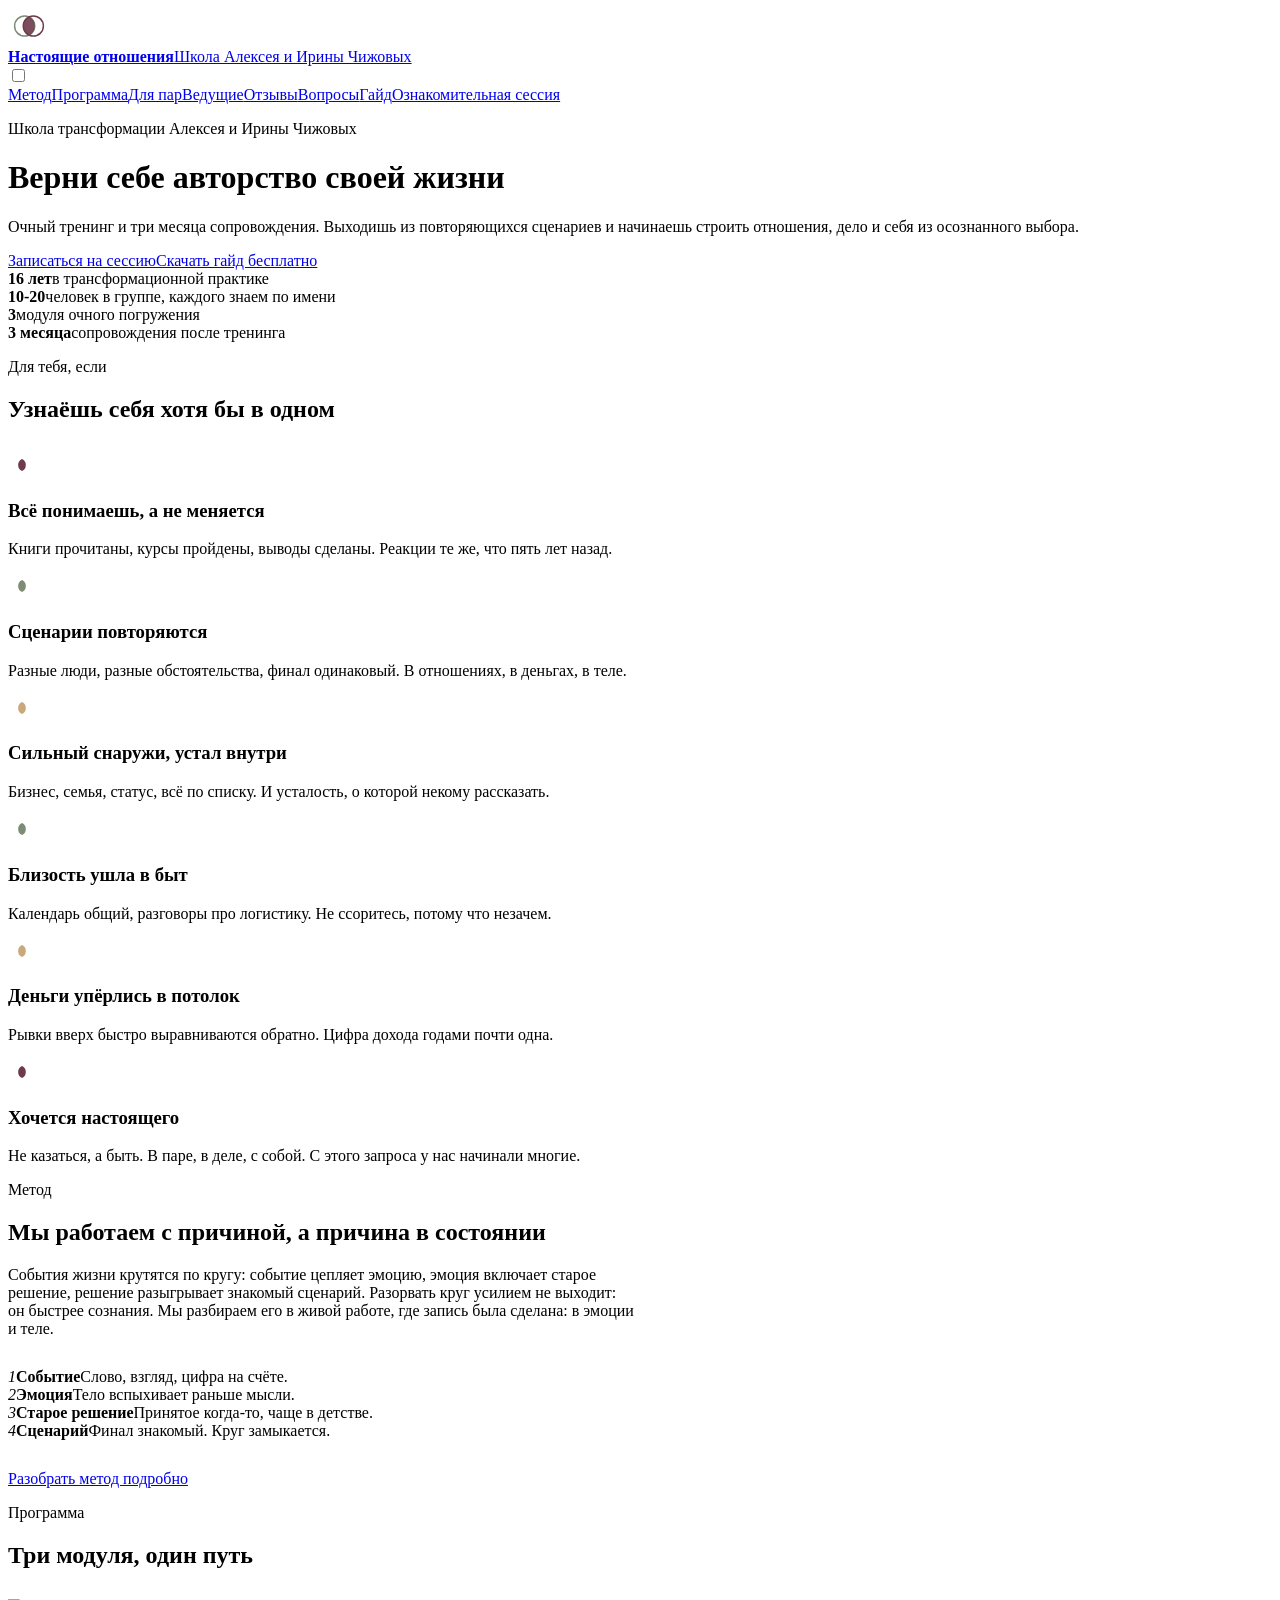
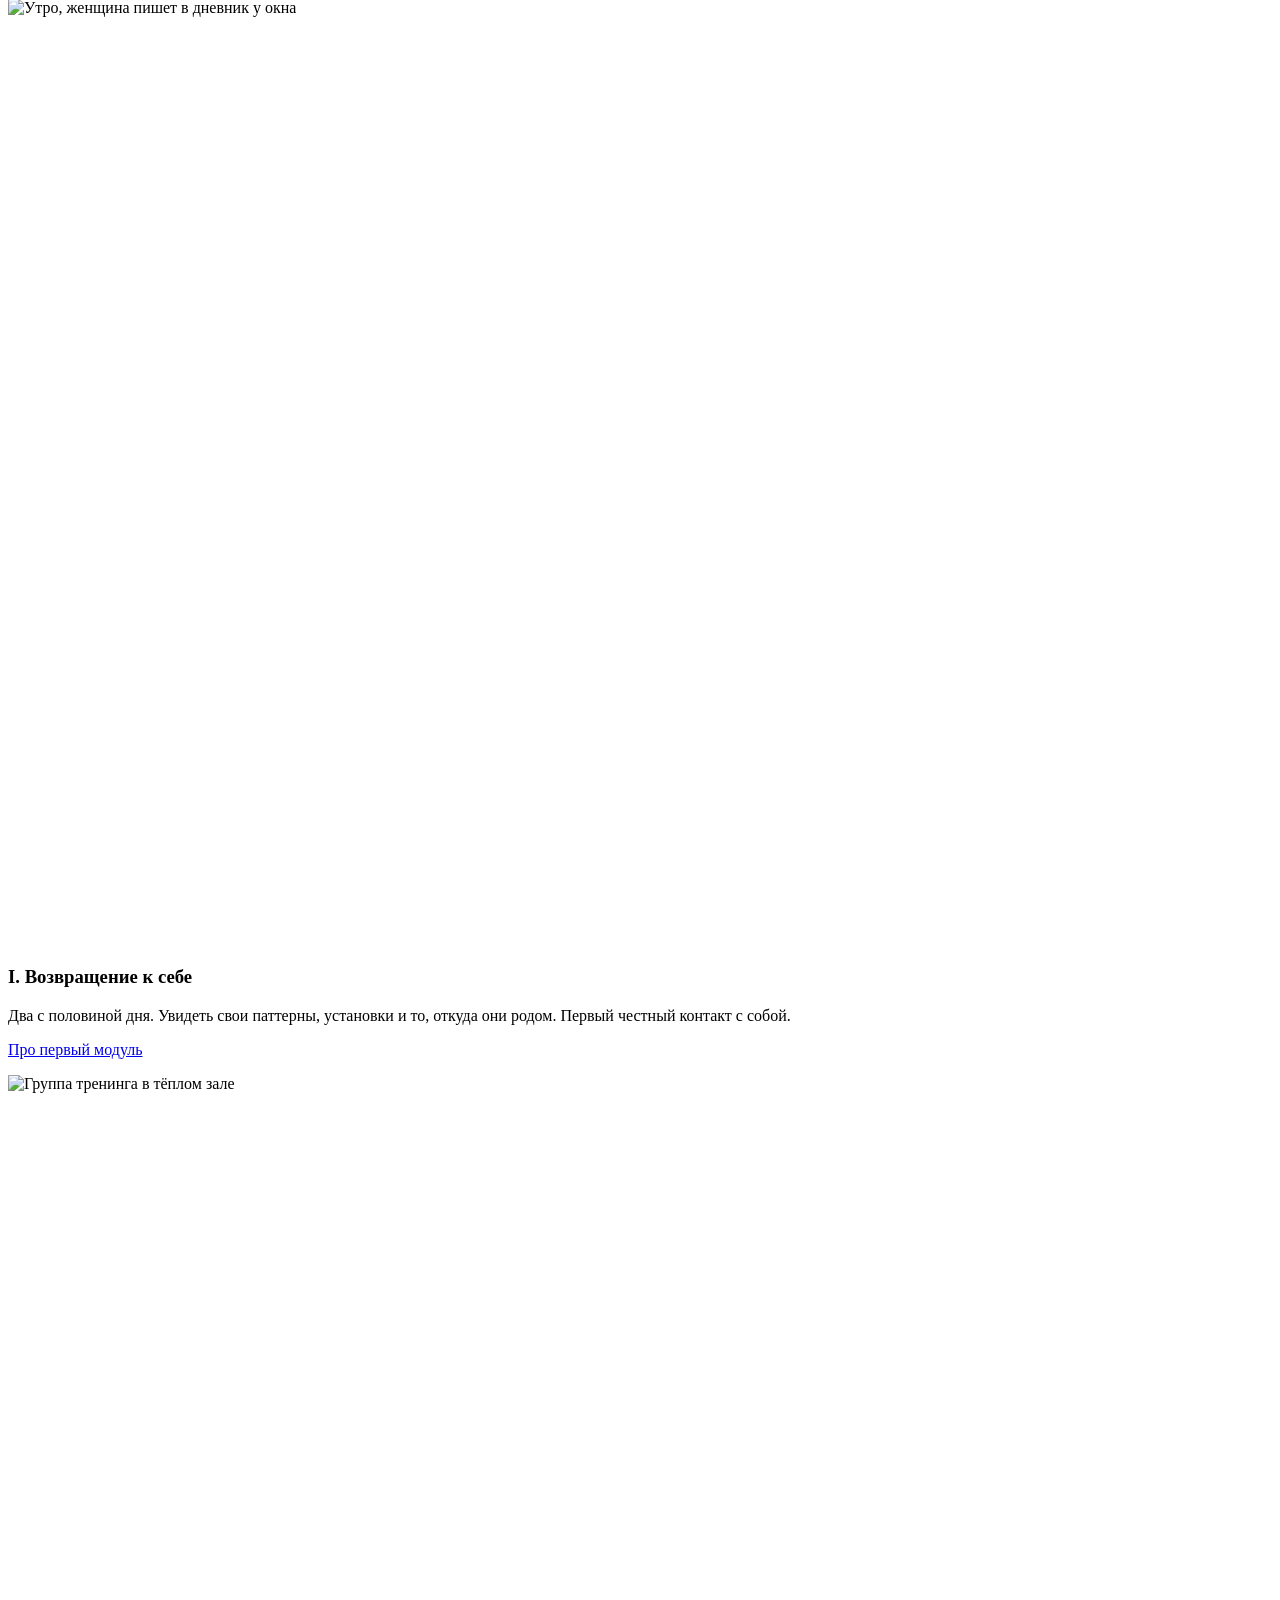
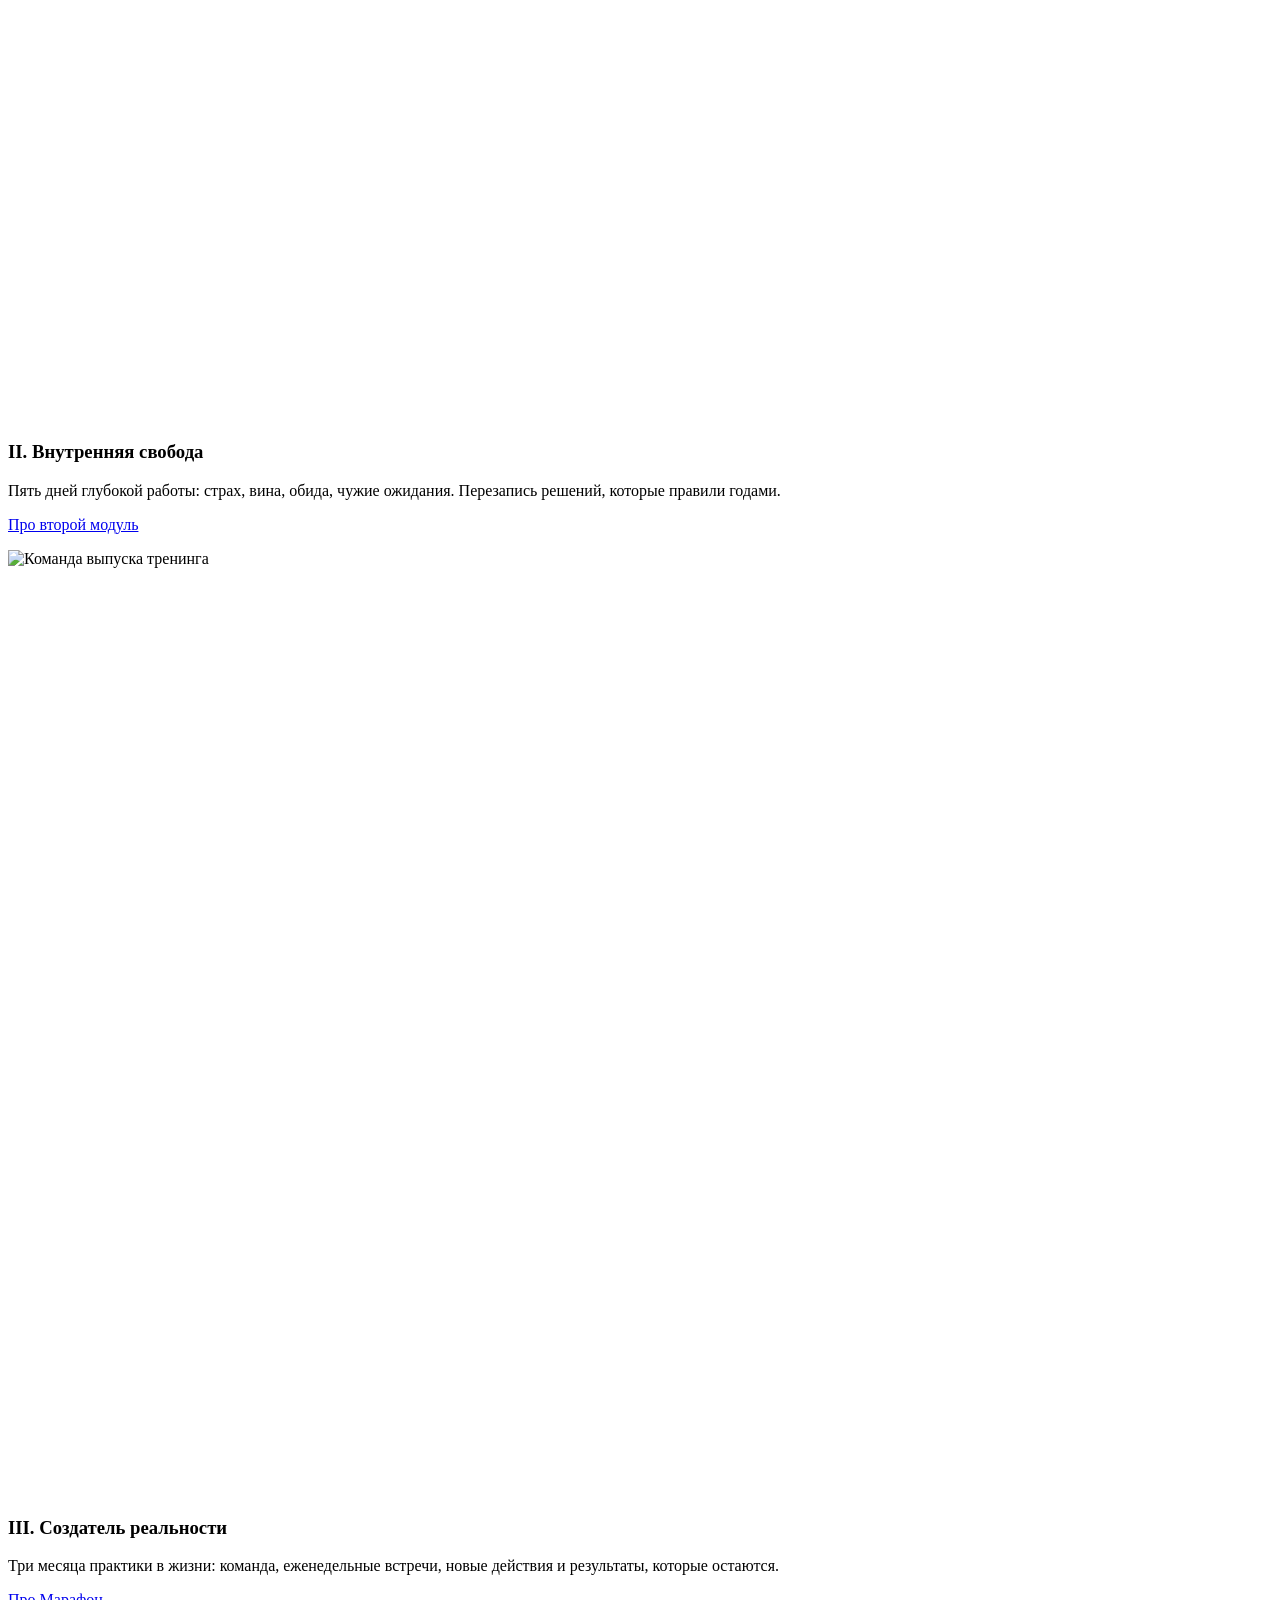
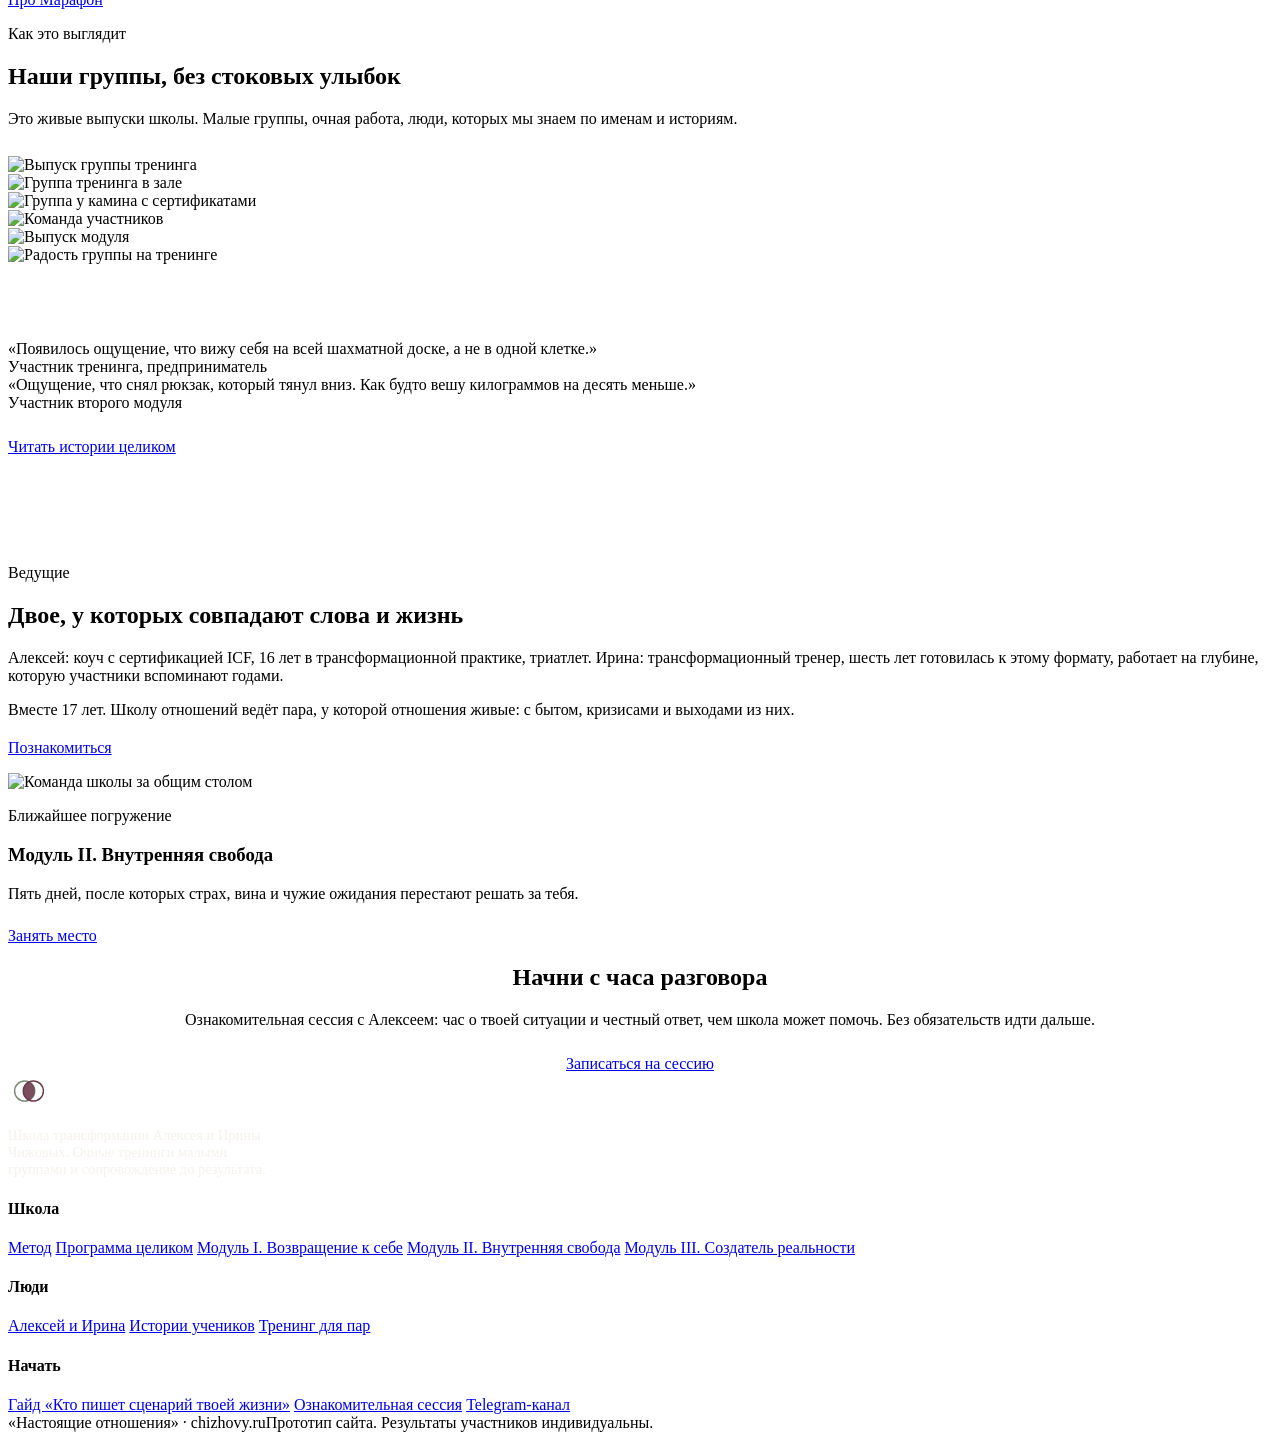
==== index.html @ 0542f253 "Прототип сайта: 10 страниц, меню, картинки, реальные фото групп Co-Authored-By: Claude Opus 4.8 (1M " ====
<!doctype html>
<html lang="ru">
<head>
<meta charset="utf-8">
<meta name="viewport" content="width=device-width, initial-scale=1">
<title>Настоящие отношения · школа трансформации Чижовых</title>
<meta name="description" content="Очный тренинг и три месяца сопровождения: выход из повторяющихся сценариев в отношениях, деле и состоянии.">
<link rel="stylesheet" href="/chizhovy/site.css">
</head>
<body>
<nav class="nav"><div class="wrap">
<a class="logo" href="/chizhovy/"><svg width="42" height="36" viewBox="0 0 100 100" aria-hidden="true"><circle cx="38" cy="50" r="28" fill="none" stroke="#7D8C74" stroke-width="4"/><circle cx="62" cy="50" r="28" fill="none" stroke="#6E3B4B" stroke-width="4"/><path d="M50 24.7 A28 28 0 0 1 50 75.3 A28 28 0 0 1 50 24.7 Z" fill="#6E3B4B" opacity=".9"/></svg><div><b>Настоящие отношения</b><span>Школа Алексея и&nbsp;Ирины Чижовых</span></div></a>
<label class="burger" for="mtoggle" aria-label="Меню"><span></span><span></span><span></span></label>
<input type="checkbox" id="mtoggle">
<div class="menu"><a href="/chizhovy/metod/">Метод</a><a href="/chizhovy/programma/">Программа</a><a href="/chizhovy/para/">Для пар</a><a href="/chizhovy/vedushchie/">Ведущие</a><a href="/chizhovy/otzyvy/">Отзывы</a><a href="/chizhovy/voprosy/">Вопросы</a><a href="/chizhovy/gid/">Гайд</a><a class="cta" href="/chizhovy/sessiya/">Ознакомительная сессия</a></div>
</div></nav>

<div class="hero"><div class="bg" style="background-image:url('/chizhovy/images/site-hero.png')"></div><div class="veil"></div>
<div class="in">
<p class="eyebrow">Школа трансформации Алексея и&nbsp;Ирины Чижовых</p>
<h1>Верни себе авторство своей жизни</h1>
<p class="lead">Очный тренинг и&nbsp;три месяца сопровождения. Выходишь из&nbsp;повторяющихся сценариев и&nbsp;начинаешь строить отношения, дело и&nbsp;себя из&nbsp;осознанного выбора.</p>
<div class="acts"><a class="btn btn-copper" href="/chizhovy/sessiya/">Записаться на&nbsp;сессию</a><a class="btn btn-ghost" href="/chizhovy/gid/">Скачать гайд бесплатно</a></div>
</div></div>

<section><div class="wrap">
<div class="nails">
<div class="nail"><b>16&nbsp;лет</b><span>в&nbsp;трансформационной практике</span></div>
<div class="nail"><b>10-20</b><span>человек в&nbsp;группе, каждого знаем по&nbsp;имени</span></div>
<div class="nail"><b>3</b><span>модуля очного погружения</span></div>
<div class="nail"><b>3&nbsp;месяца</b><span>сопровождения после тренинга</span></div>
</div>
</div></section>

<section style="padding-top:0"><div class="wrap">
<p class="eyebrow">Для тебя, если</p>
<h2>Узнаёшь себя хотя&nbsp;бы в&nbsp;одном</h2>
<div class="grid3" style="margin-top:30px">
<div class="card"><svg class="lens" width="28" height="24" viewBox="0 0 100 100"><path d="M50 24.7 A28 28 0 0 1 50 75.3 A28 28 0 0 1 50 24.7 Z" fill="#6E3B4B"/></svg><h3>Всё понимаешь, а&nbsp;не&nbsp;меняется</h3><p>Книги прочитаны, курсы пройдены, выводы сделаны. Реакции те&nbsp;же, что пять лет назад.</p></div>
<div class="card"><svg class="lens" width="28" height="24" viewBox="0 0 100 100"><path d="M50 24.7 A28 28 0 0 1 50 75.3 A28 28 0 0 1 50 24.7 Z" fill="#7D8C74"/></svg><h3>Сценарии повторяются</h3><p>Разные люди, разные обстоятельства, финал одинаковый. В&nbsp;отношениях, в&nbsp;деньгах, в&nbsp;теле.</p></div>
<div class="card"><svg class="lens" width="28" height="24" viewBox="0 0 100 100"><path d="M50 24.7 A28 28 0 0 1 50 75.3 A28 28 0 0 1 50 24.7 Z" fill="#C9A87C"/></svg><h3>Сильный снаружи, устал внутри</h3><p>Бизнес, семья, статус, всё по&nbsp;списку. И&nbsp;усталость, о&nbsp;которой некому рассказать.</p></div>
<div class="card"><svg class="lens" width="28" height="24" viewBox="0 0 100 100"><path d="M50 24.7 A28 28 0 0 1 50 75.3 A28 28 0 0 1 50 24.7 Z" fill="#7D8C74"/></svg><h3>Близость ушла в&nbsp;быт</h3><p>Календарь общий, разговоры про логистику. Не&nbsp;ссоритесь, потому что незачем.</p></div>
<div class="card"><svg class="lens" width="28" height="24" viewBox="0 0 100 100"><path d="M50 24.7 A28 28 0 0 1 50 75.3 A28 28 0 0 1 50 24.7 Z" fill="#C9A87C"/></svg><h3>Деньги упёрлись в&nbsp;потолок</h3><p>Рывки вверх быстро выравниваются обратно. Цифра дохода годами почти одна.</p></div>
<div class="card"><svg class="lens" width="28" height="24" viewBox="0 0 100 100"><path d="M50 24.7 A28 28 0 0 1 50 75.3 A28 28 0 0 1 50 24.7 Z" fill="#6E3B4B"/></svg><h3>Хочется настоящего</h3><p>Не&nbsp;казаться, а&nbsp;быть. В&nbsp;паре, в&nbsp;деле, с&nbsp;собой. С&nbsp;этого запроса у&nbsp;нас начинали многие.</p></div>
</div>
</div></section>

<section class="dark"><div class="wrap">
<p class="eyebrow">Метод</p>
<h2>Мы работаем с&nbsp;причиной, а&nbsp;причина в&nbsp;состоянии</h2>
<p style="max-width:640px">События жизни крутятся по&nbsp;кругу: событие цепляет эмоцию, эмоция включает старое решение, решение разыгрывает знакомый сценарий. Разорвать круг усилием не&nbsp;выходит: он&nbsp;быстрее сознания. Мы&nbsp;разбираем его в&nbsp;живой работе, где запись была сделана: в&nbsp;эмоции и&nbsp;теле.</p>
<div class="loop" style="margin-top:30px">
<div class="step"><i>1</i><b>Событие</b><span>Слово, взгляд, цифра на&nbsp;счёте.</span></div>
<div class="step"><i>2</i><b>Эмоция</b><span>Тело вспыхивает раньше мысли.</span></div>
<div class="step"><i>3</i><b>Старое решение</b><span>Принятое когда-то, чаще в&nbsp;детстве.</span></div>
<div class="step"><i>4</i><b>Сценарий</b><span>Финал знакомый. Круг замыкается.</span></div>
</div>
<p style="margin-top:30px"><a class="btn btn-ghost" href="/chizhovy/metod/">Разобрать метод подробно</a></p>
</div></section>

<section><div class="wrap">
<p class="eyebrow">Программа</p>
<h2>Три модуля, один путь</h2>
<div class="grid3" style="margin-top:30px">
<div class="card white"><div class="ph" style="aspect-ratio:4/3;margin-bottom:18px"><img src="/chizhovy/images/site-m1.png" alt="Утро, женщина пишет в дневник у окна" loading="lazy"></div><h3>I. Возвращение к&nbsp;себе</h3><p>Два с&nbsp;половиной дня. Увидеть свои паттерны, установки и&nbsp;то, откуда они родом. Первый честный контакт с&nbsp;собой.</p><p style="margin-top:12px"><a href="/chizhovy/modul-1/">Про первый модуль</a></p></div>
<div class="card white"><div class="ph" style="aspect-ratio:4/3;margin-bottom:18px"><img src="/chizhovy/images/real-07.jpg" alt="Группа тренинга в тёплом зале" loading="lazy"></div><h3>II. Внутренняя свобода</h3><p>Пять дней глубокой работы: страх, вина, обида, чужие ожидания. Перезапись решений, которые правили годами.</p><p style="margin-top:12px"><a href="/chizhovy/modul-2/">Про второй модуль</a></p></div>
<div class="card white"><div class="ph" style="aspect-ratio:4/3;margin-bottom:18px"><img src="/chizhovy/images/real-10.jpg" alt="Команда выпуска тренинга" loading="lazy"></div><h3>III. Создатель реальности</h3><p>Три месяца практики в&nbsp;жизни: команда, еженедельные встречи, новые действия и&nbsp;результаты, которые остаются.</p><p style="margin-top:12px"><a href="/chizhovy/marafon/">Про Марафон</a></p></div>
</div>
</div></section>

<section style="padding-top:0"><div class="wrap">
<p class="eyebrow">Как это выглядит</p>
<h2>Наши группы, без стоковых улыбок</h2>
<p class="sub">Это живые выпуски школы. Малые группы, очная работа, люди, которых мы&nbsp;знаем по&nbsp;именам и&nbsp;историям.</p>
<div class="mosaic" style="margin-top:28px">
<div class="ph"><img src="/chizhovy/images/real-05.jpg" alt="Выпуск группы тренинга" loading="lazy"></div>
<div class="ph"><img src="/chizhovy/images/real-06.jpg" alt="Группа тренинга в зале" loading="lazy"></div>
<div class="ph"><img src="/chizhovy/images/real-01.jpg" alt="Группа у камина с сертификатами" loading="lazy"></div>
<div class="ph"><img src="/chizhovy/images/real-11.jpg" alt="Команда участников" loading="lazy"></div>
<div class="ph"><img src="/chizhovy/images/real-13.jpg" alt="Выпуск модуля" loading="lazy"></div>
<div class="ph"><img src="/chizhovy/images/real-04.jpg" alt="Радость группы на тренинге" loading="lazy"></div>
</div>
</div></section>

<section class="dark" style="padding:0"><div class="wrap" style="padding-top:76px;padding-bottom:76px">
<div class="pull"><div class="q">«Появилось ощущение, что вижу себя на&nbsp;всей шахматной доске, а&nbsp;не&nbsp;в&nbsp;одной клетке.»</div><div class="who">Участник тренинга, предприниматель</div></div>
<div class="pull"><div class="q">«Ощущение, что снял рюкзак, который тянул вниз. Как будто вешу килограммов на&nbsp;десять меньше.»</div><div class="who">Участник второго модуля</div></div>
<p style="margin-top:26px"><a class="btn btn-ghost" href="/chizhovy/otzyvy/">Читать истории целиком</a></p>
</div></section>

<section><div class="wrap">
<div class="split">
<div>
<p class="eyebrow">Ведущие</p>
<h2>Двое, у&nbsp;которых совпадают слова и&nbsp;жизнь</h2>
<p>Алексей: коуч с&nbsp;сертификацией ICF, 16&nbsp;лет в&nbsp;трансформационной практике, триатлет. Ирина: трансформационный тренер, шесть лет готовилась к&nbsp;этому формату, работает на&nbsp;глубине, которую участники вспоминают годами.</p>
<p>Вместе 17&nbsp;лет. Школу отношений ведёт пара, у&nbsp;которой отношения живые: с&nbsp;бытом, кризисами и&nbsp;выходами из&nbsp;них.</p>
<p style="margin-top:20px"><a class="btn btn-ghost" href="/chizhovy/vedushchie/">Познакомиться</a></p>
</div>
<div class="ph"><img src="/chizhovy/images/real-02.jpg" alt="Команда школы за общим столом" loading="lazy"></div>
</div>
</div></section>

<section style="padding-top:0"><div class="wrap">
<div class="poster"><div class="bg" style="background-image:url('/chizhovy/images/site-dark.png')"></div><div class="veil"></div>
<div class="in">
<p class="eyebrow">Ближайшее погружение</p>
<h3>Модуль II. Внутренняя свобода</h3>
<p>Пять дней, после которых страх, вина и&nbsp;чужие ожидания перестают решать за&nbsp;тебя.</p>
<p style="margin-top:24px"><a class="btn btn-copper" href="/chizhovy/sessiya/">Занять место</a></p>
</div></div>
</div></section>

<section style="padding-top:0"><div class="narrow" style="text-align:center">
<h2>Начни с&nbsp;часа разговора</h2>
<p class="sub" style="margin:0 auto 26px">Ознакомительная сессия с&nbsp;Алексеем: час о&nbsp;твоей ситуации и&nbsp;честный ответ, чем школа может помочь. Без обязательств идти дальше.</p>
<a class="btn btn-wine" href="/chizhovy/sessiya/">Записаться на&nbsp;сессию</a>
</div></section>

<footer><div class="wrap">
<div class="cols">
<div>
<svg width="42" height="36" viewBox="0 0 100 100" aria-hidden="true"><circle cx="38" cy="50" r="28" fill="none" stroke="#7D8C74" stroke-width="4"/><circle cx="62" cy="50" r="28" fill="none" stroke="#6E3B4B" stroke-width="4"/><path d="M50 24.7 A28 28 0 0 1 50 75.3 A28 28 0 0 1 50 24.7 Z" fill="#6E3B4B" opacity=".9"/></svg>
<p style="margin:14px 0 0;color:rgba(242,237,228,.7);font-size:.9rem;max-width:280px">Школа трансформации Алексея и&nbsp;Ирины Чижовых. Очные тренинги малыми группами и&nbsp;сопровождение до&nbsp;результата.</p>
</div>
<div><h4>Школа</h4>
<a href="/chizhovy/metod/">Метод</a>
<a href="/chizhovy/programma/">Программа целиком</a>
<a href="/chizhovy/modul-1/">Модуль I. Возвращение к&nbsp;себе</a>
<a href="/chizhovy/modul-2/">Модуль II. Внутренняя свобода</a>
<a href="/chizhovy/marafon/">Модуль III. Создатель реальности</a>
</div>
<div><h4>Люди</h4>
<a href="/chizhovy/vedushchie/">Алексей и&nbsp;Ирина</a>
<a href="/chizhovy/otzyvy/">Истории учеников</a>
<a href="/chizhovy/para/">Тренинг для пар</a>
</div>
<div><h4>Начать</h4>
<a href="/chizhovy/gid/">Гайд «Кто пишет сценарий твоей жизни»</a>
<a href="/chizhovy/sessiya/">Ознакомительная сессия</a>
<a href="https://t.me/+LVptSH6Mt4hhYmFi">Telegram-канал</a>
</div>
</div>
<div class="fine"><span>«Настоящие отношения» · chizhovy.ru</span><span>Прототип сайта. Результаты участников индивидуальны.</span></div>
</div></footer>
</body>
</html>
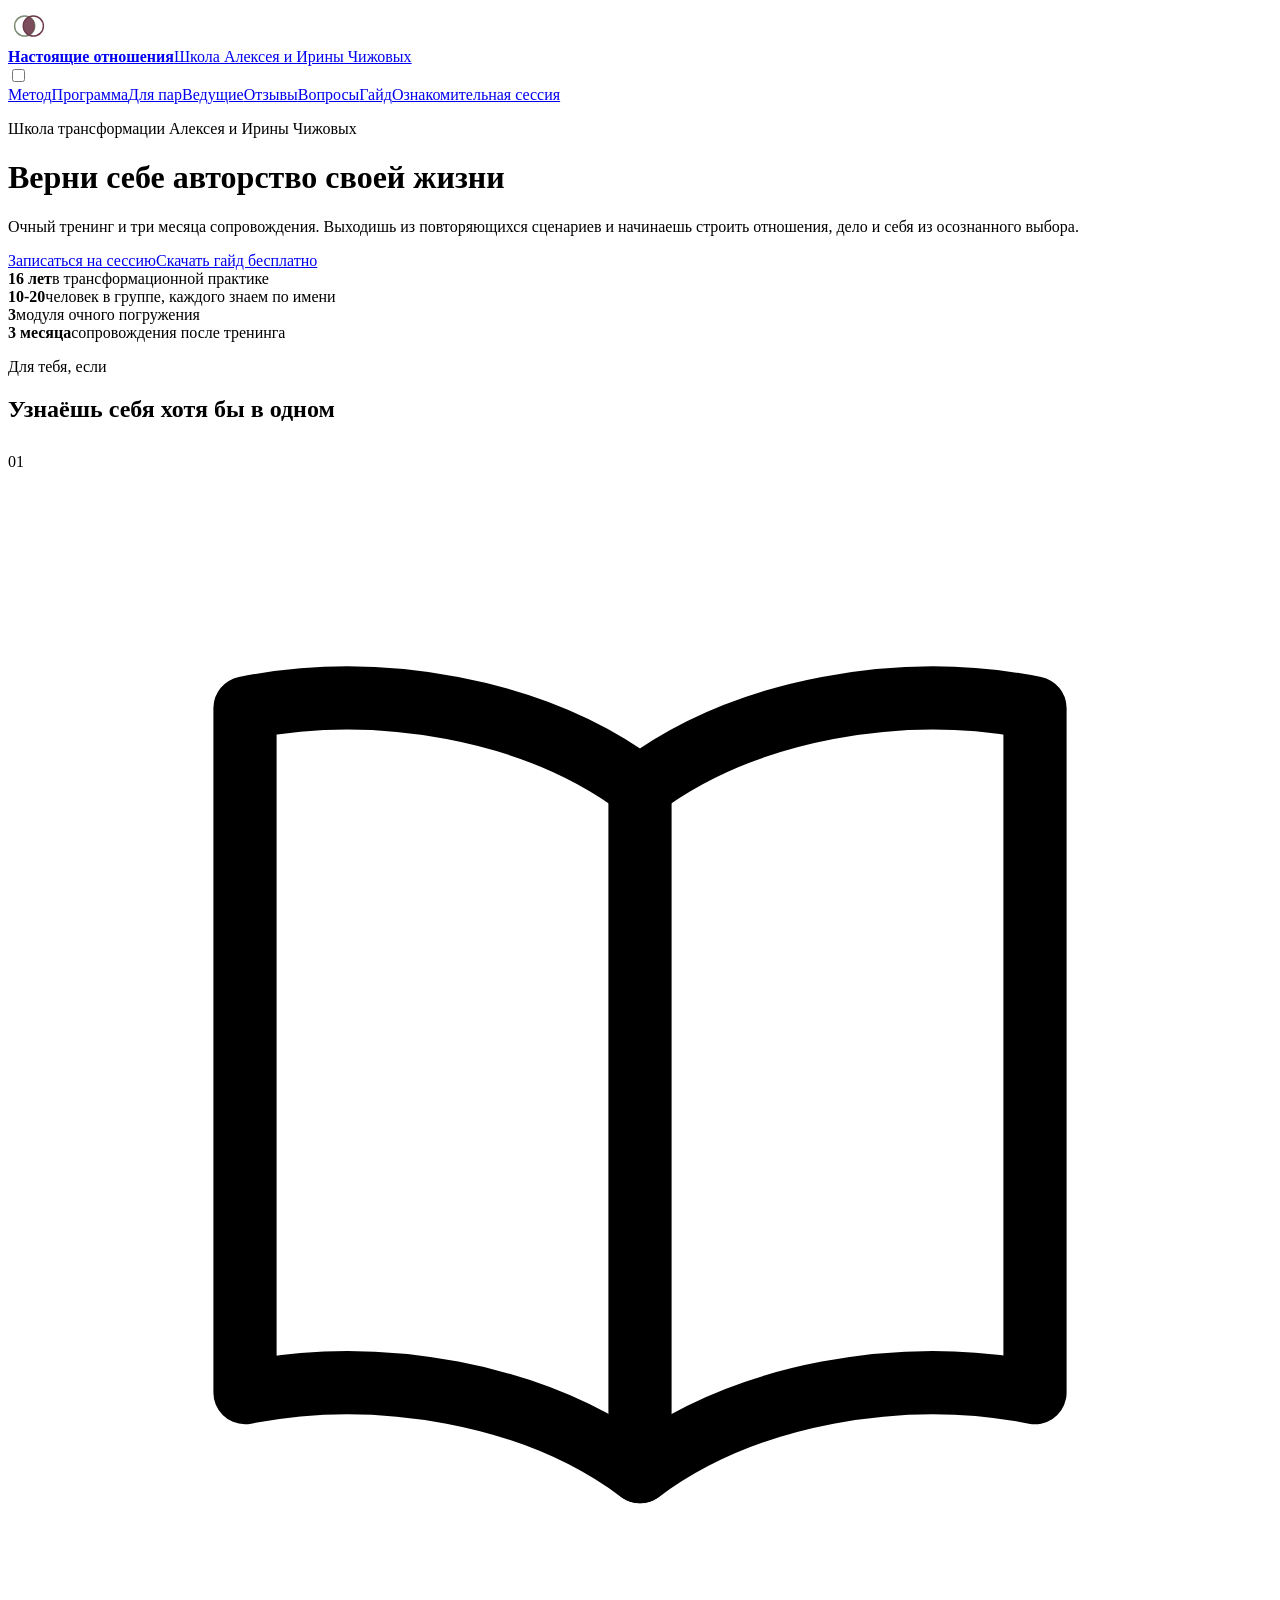
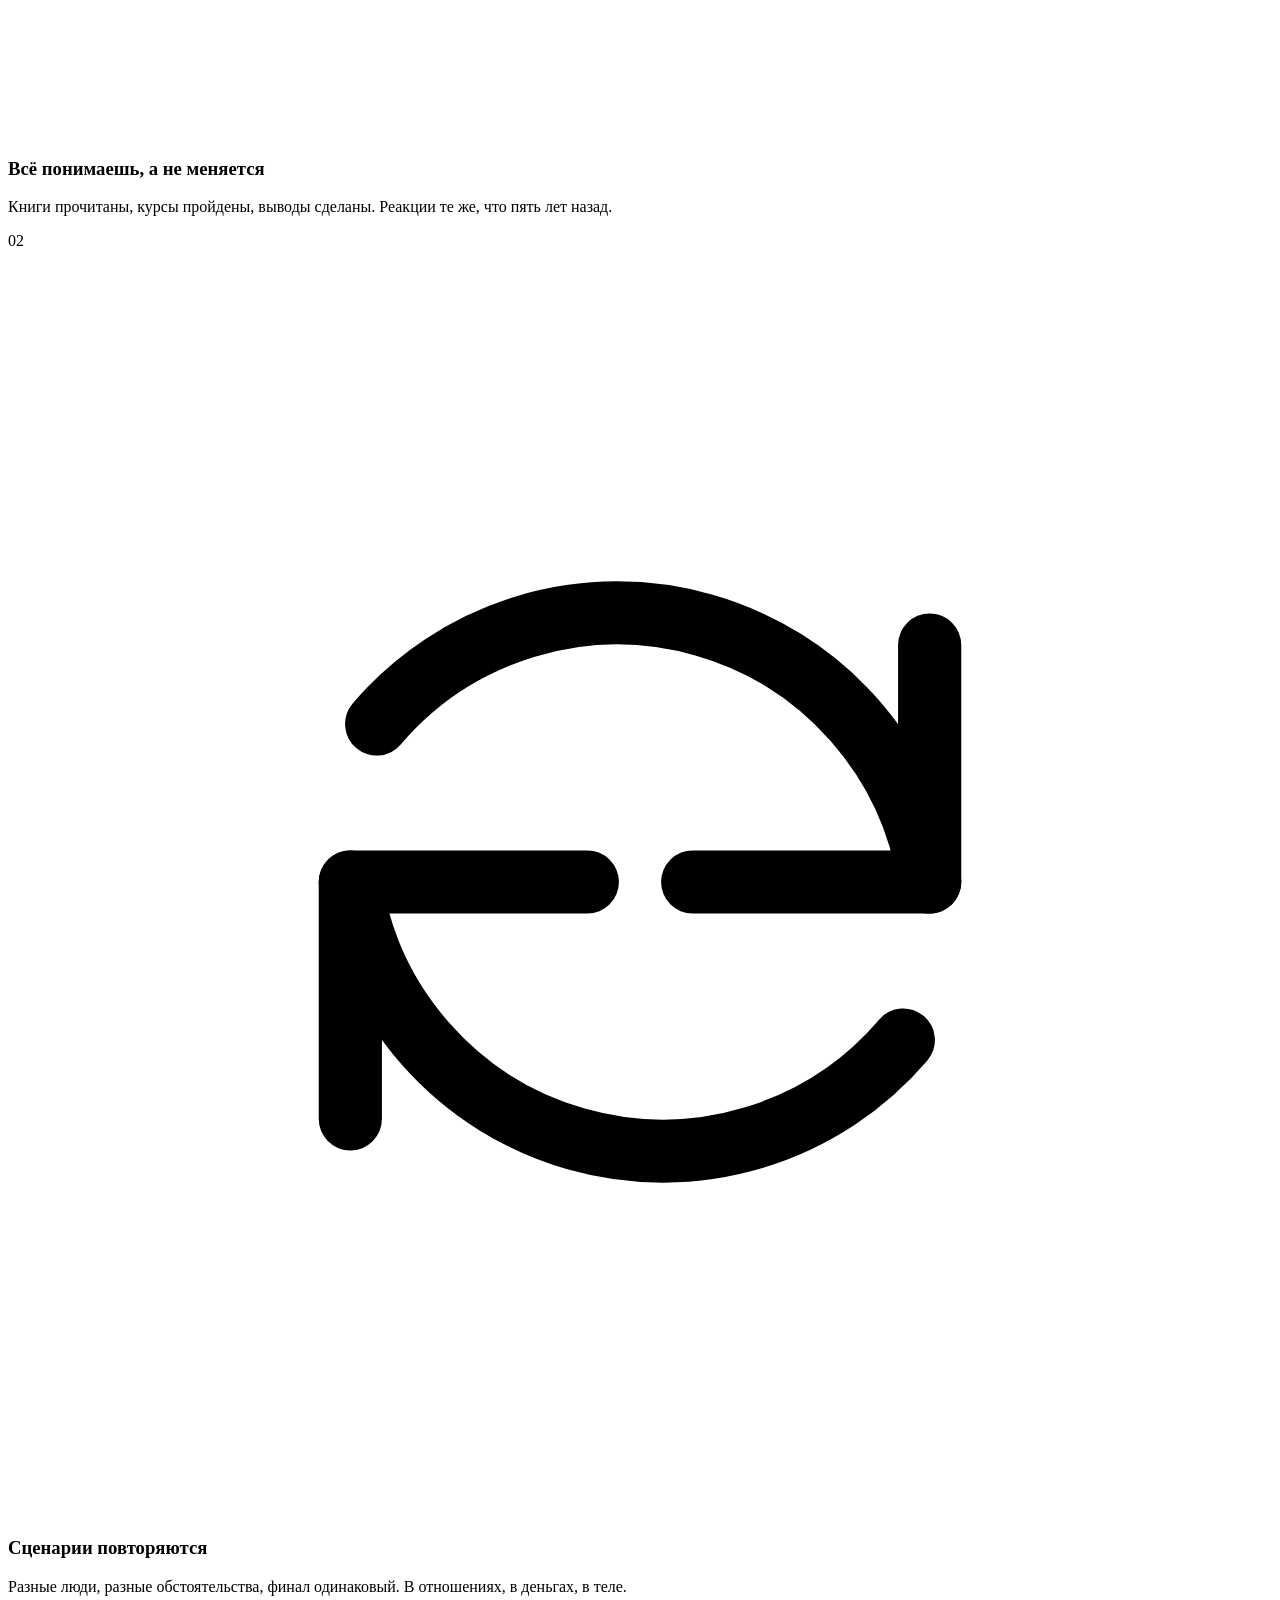
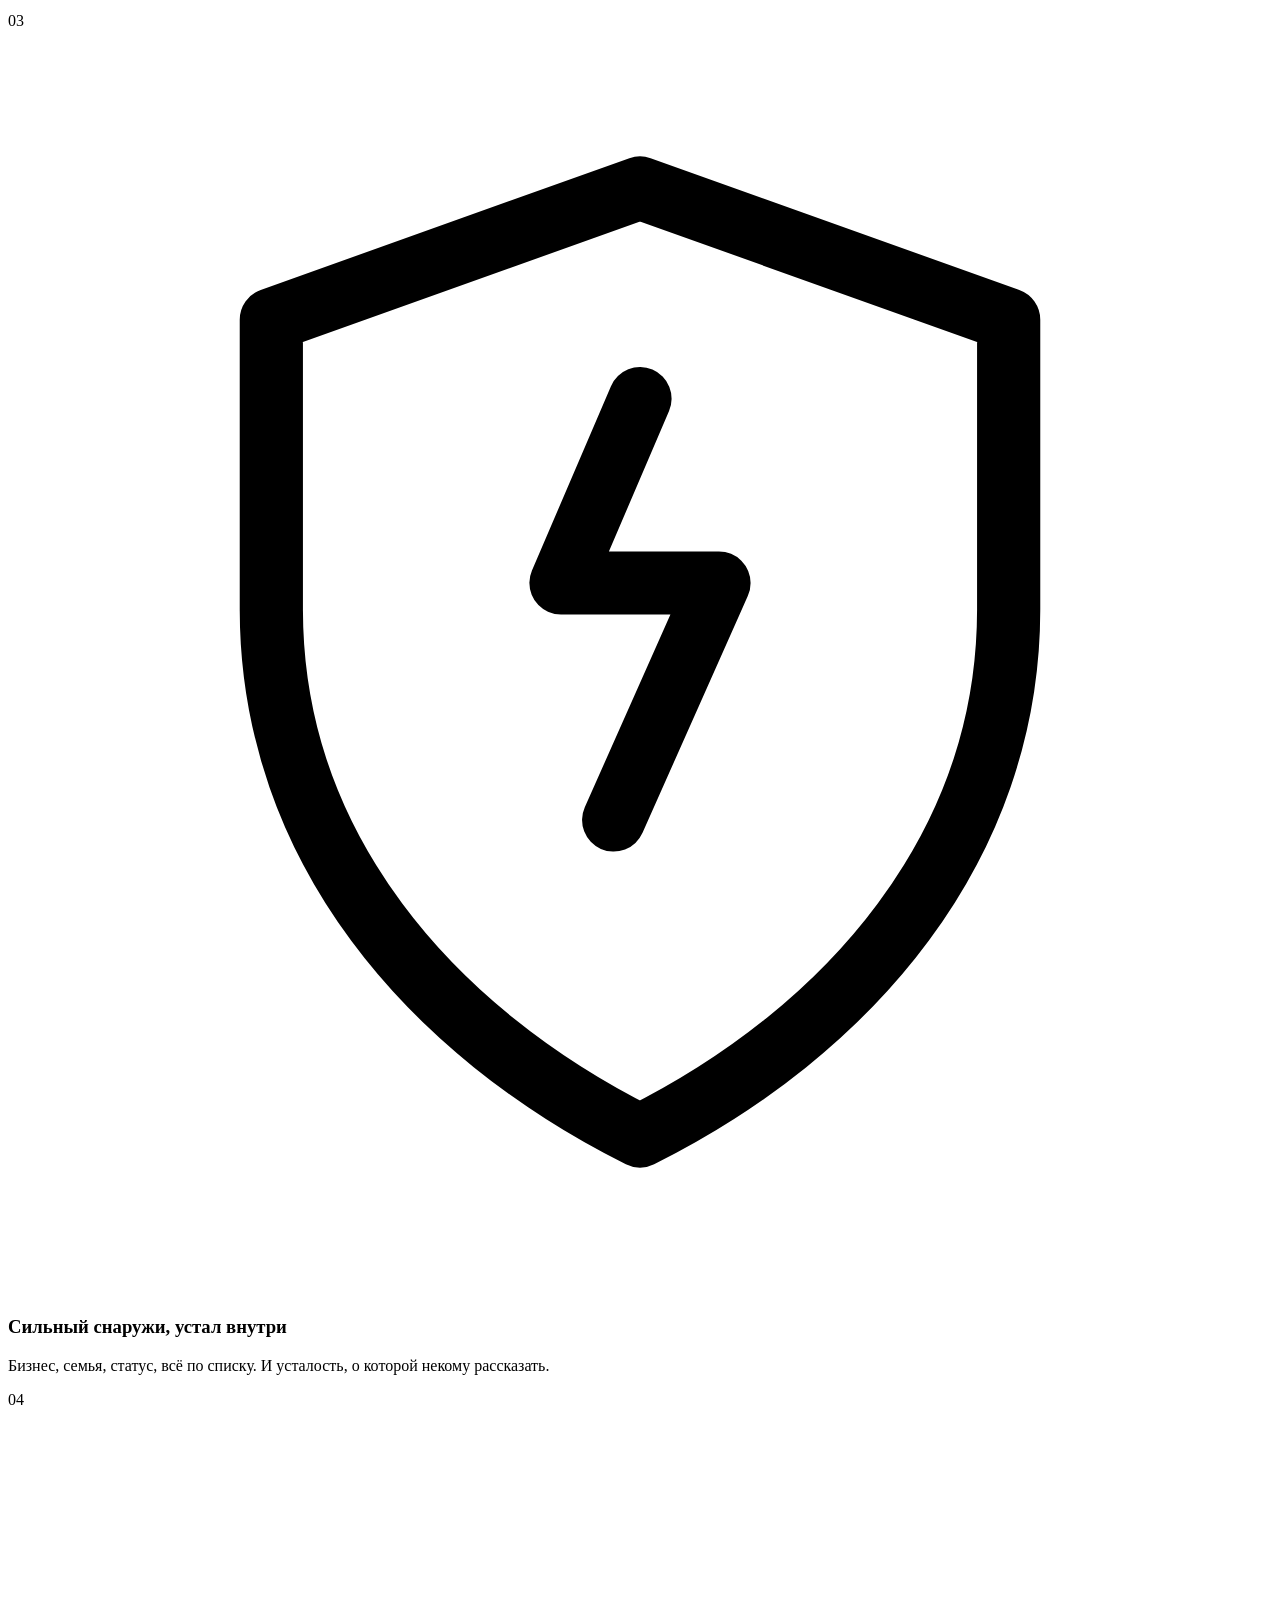
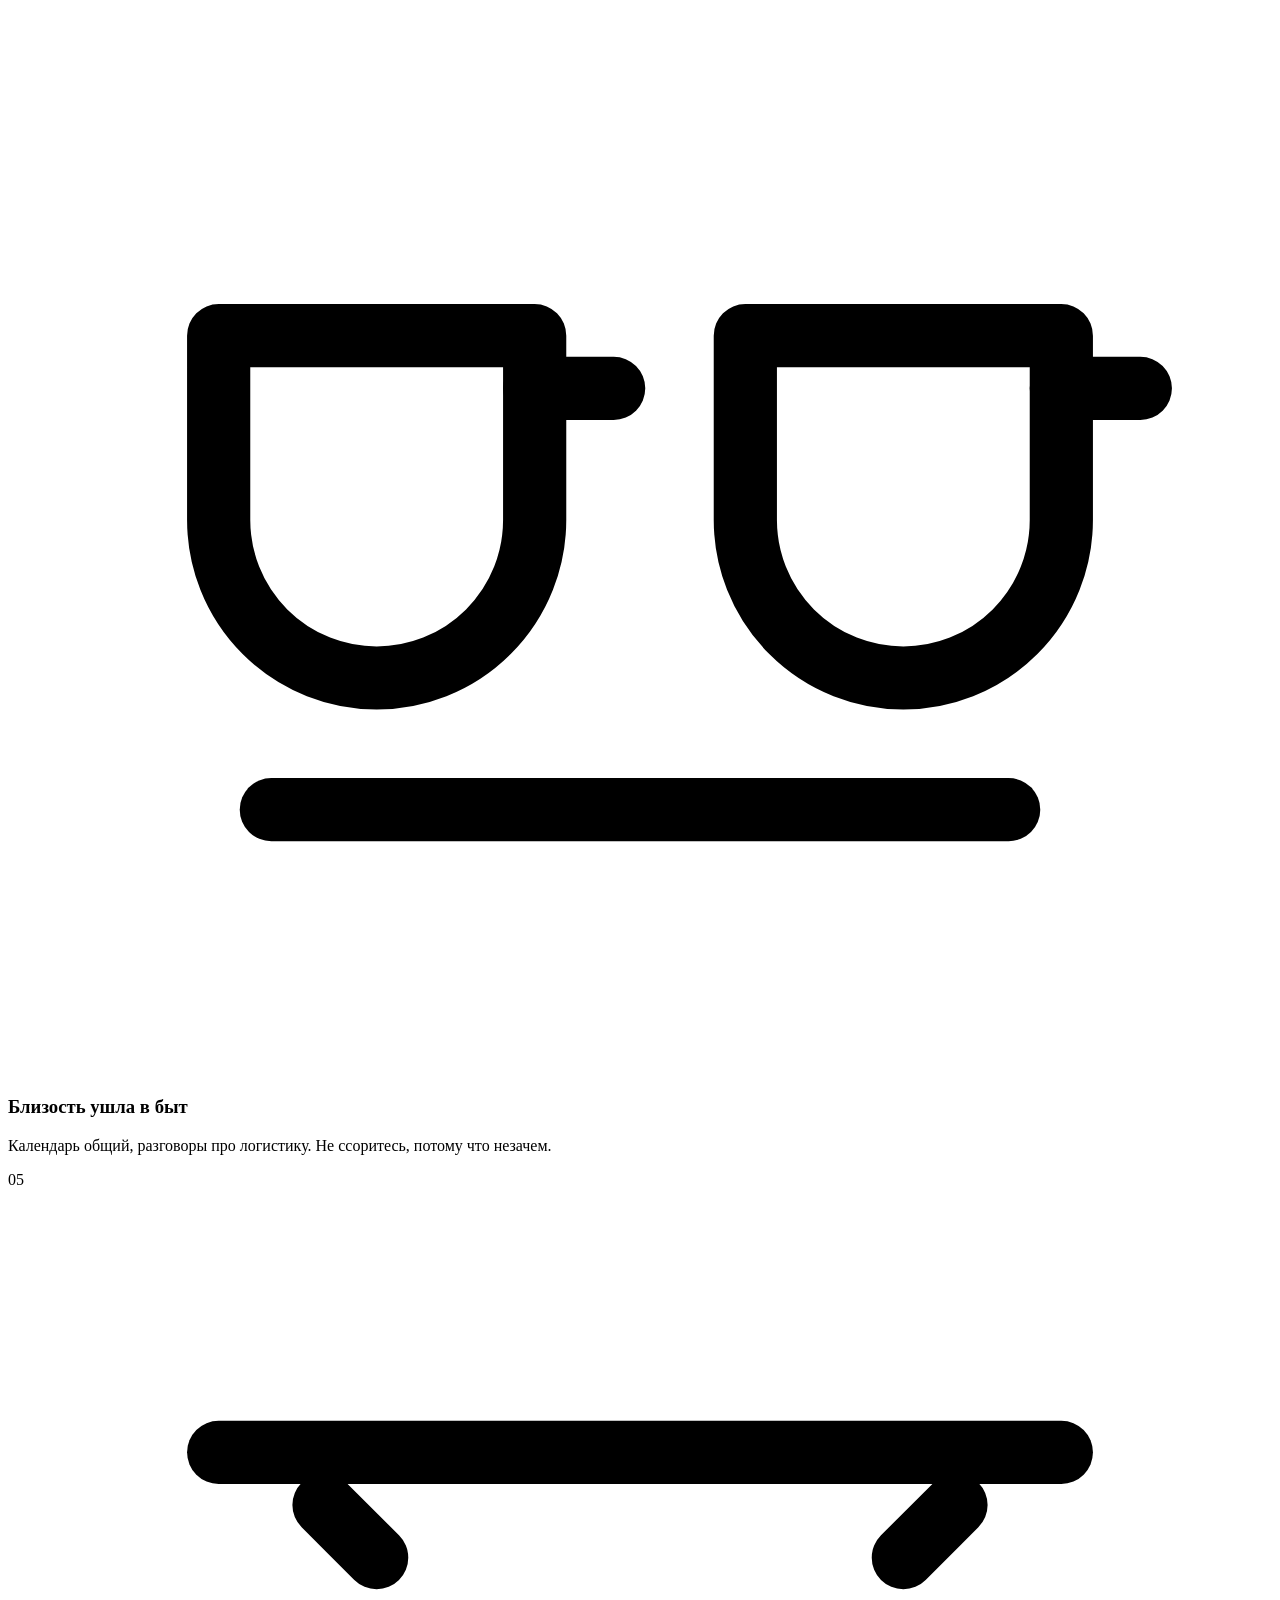
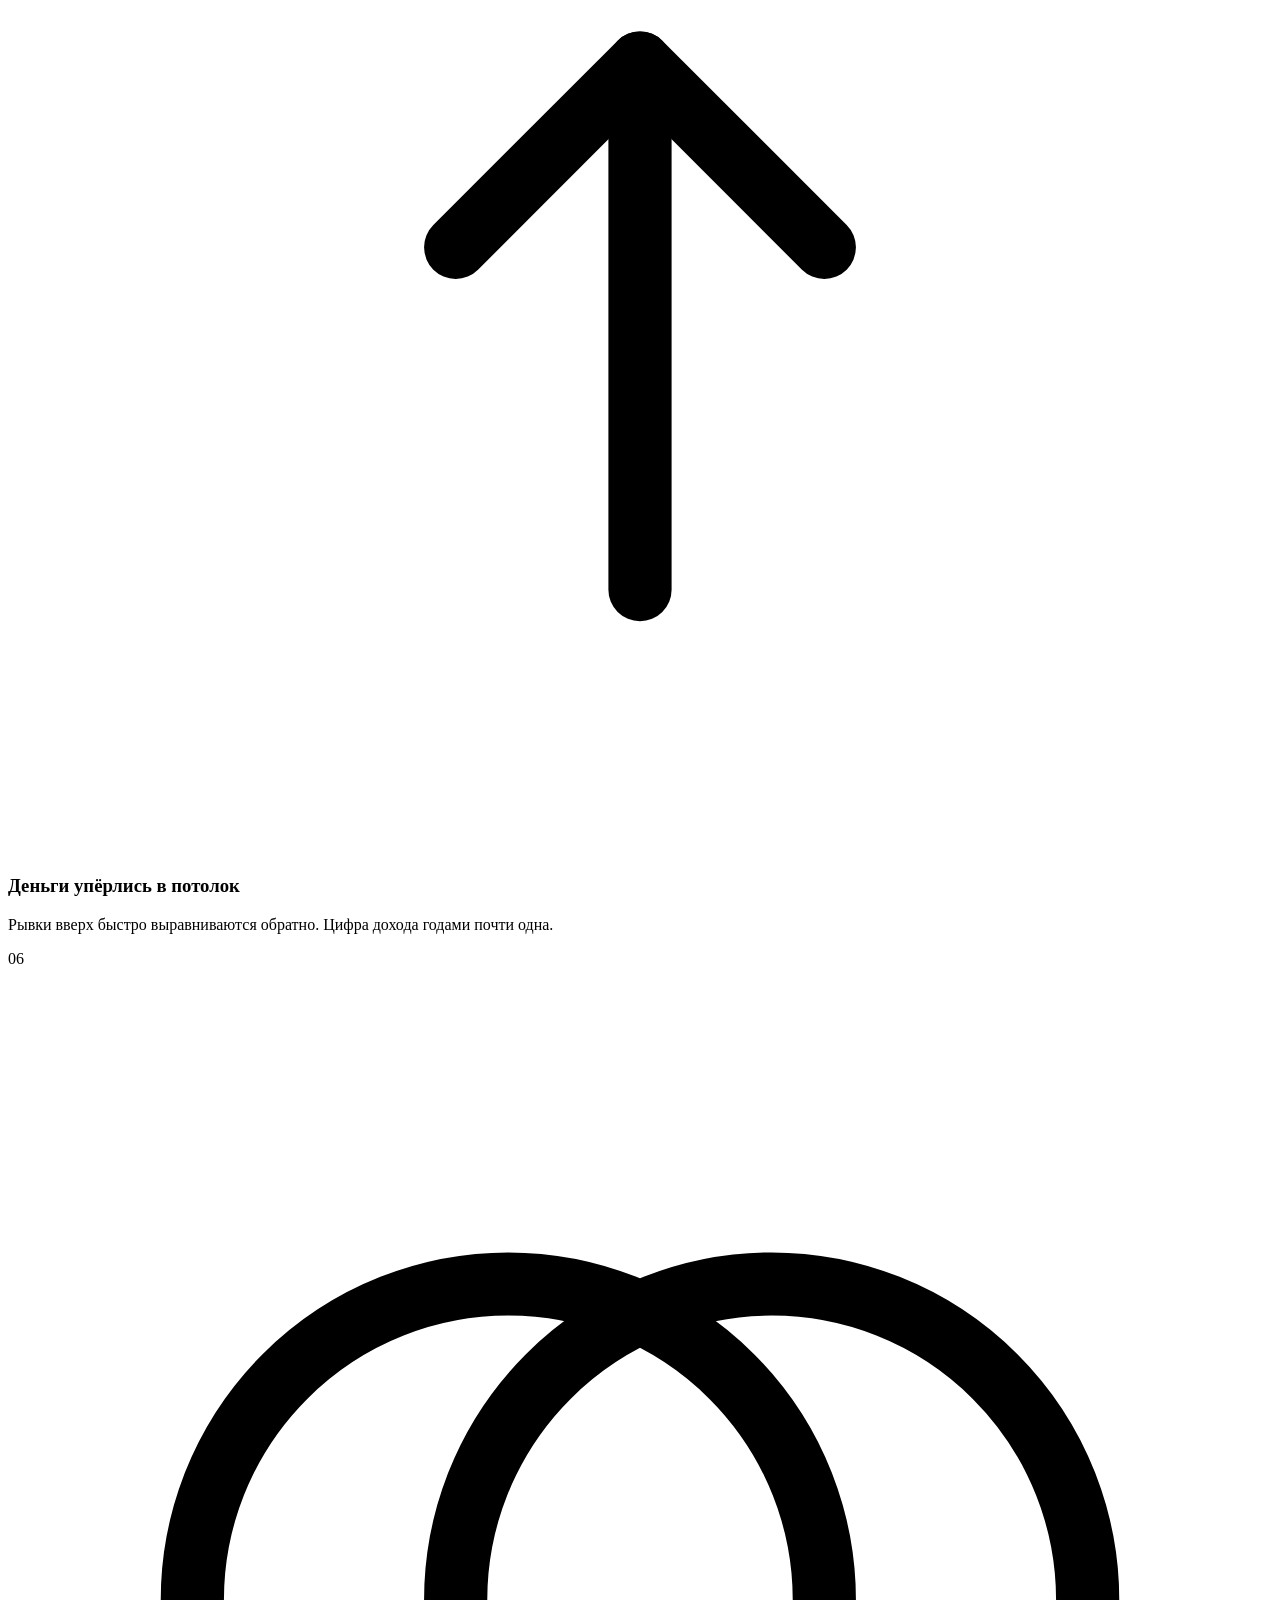
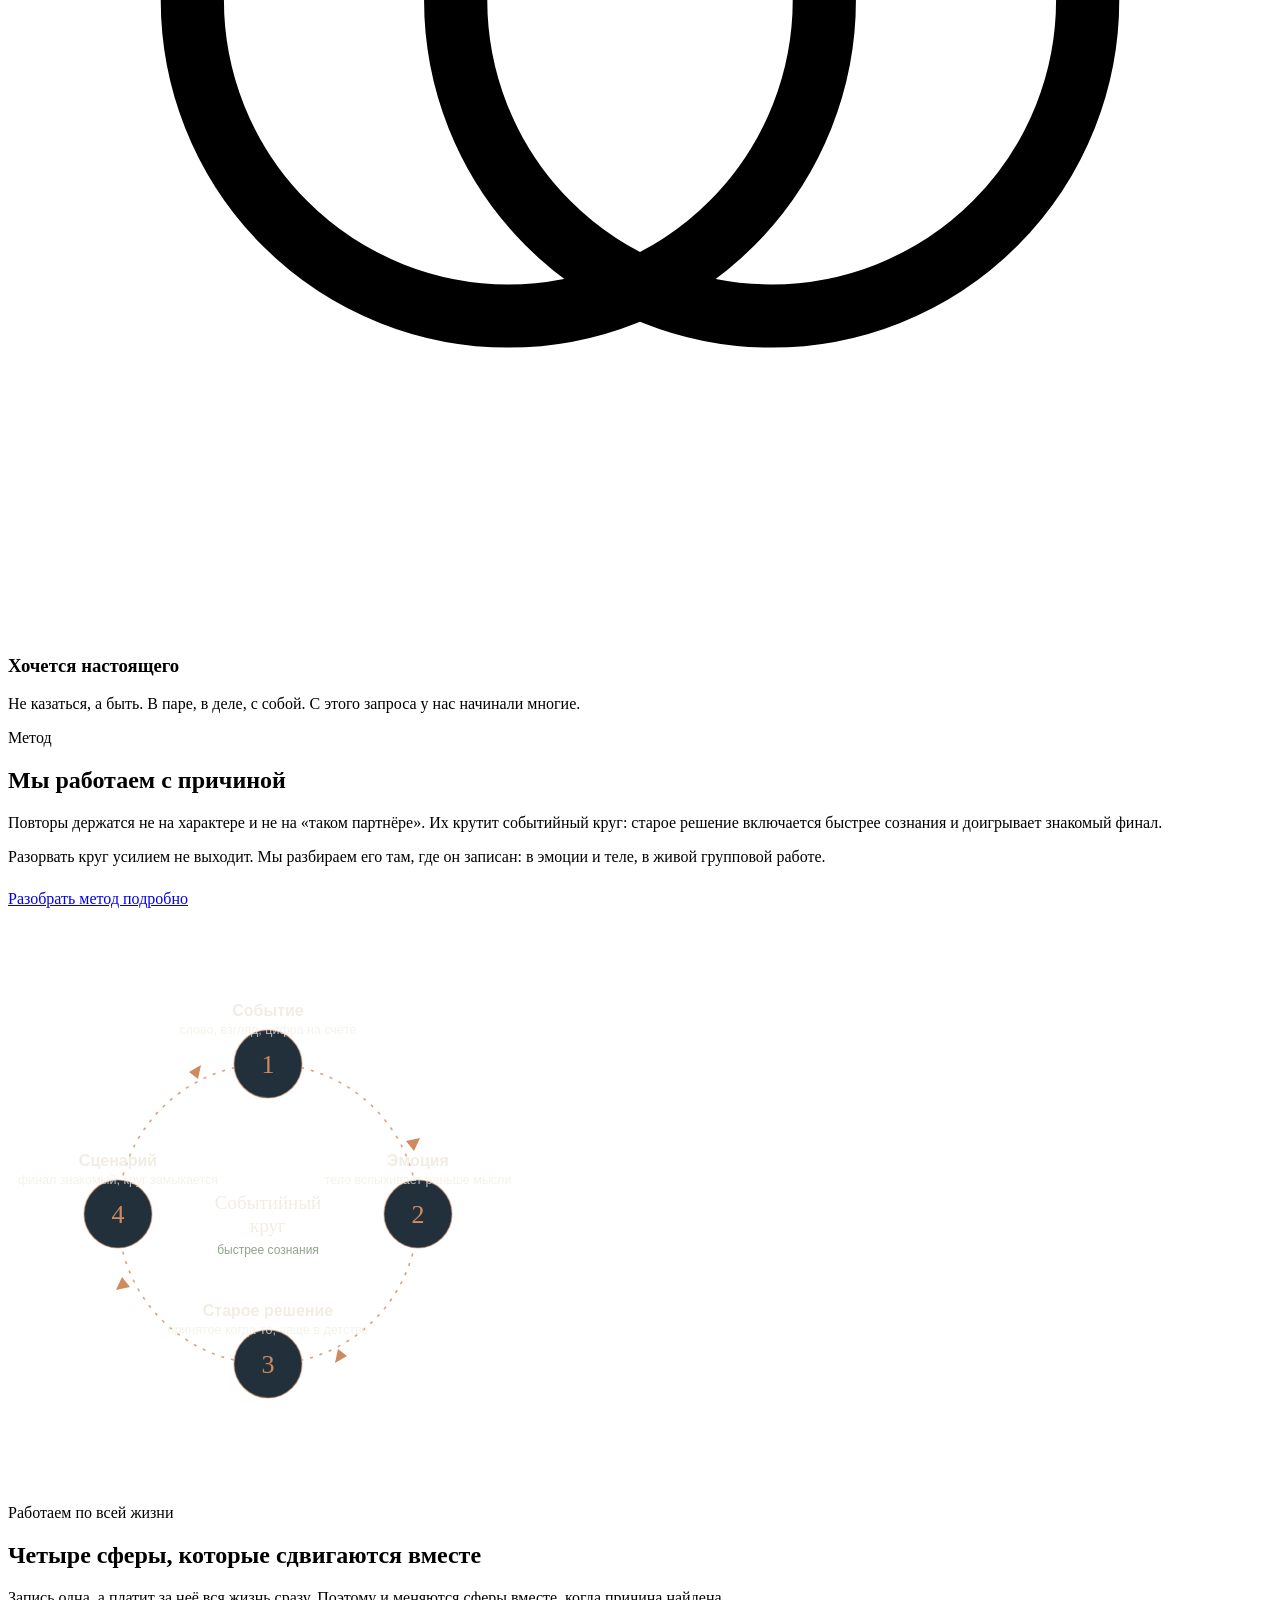
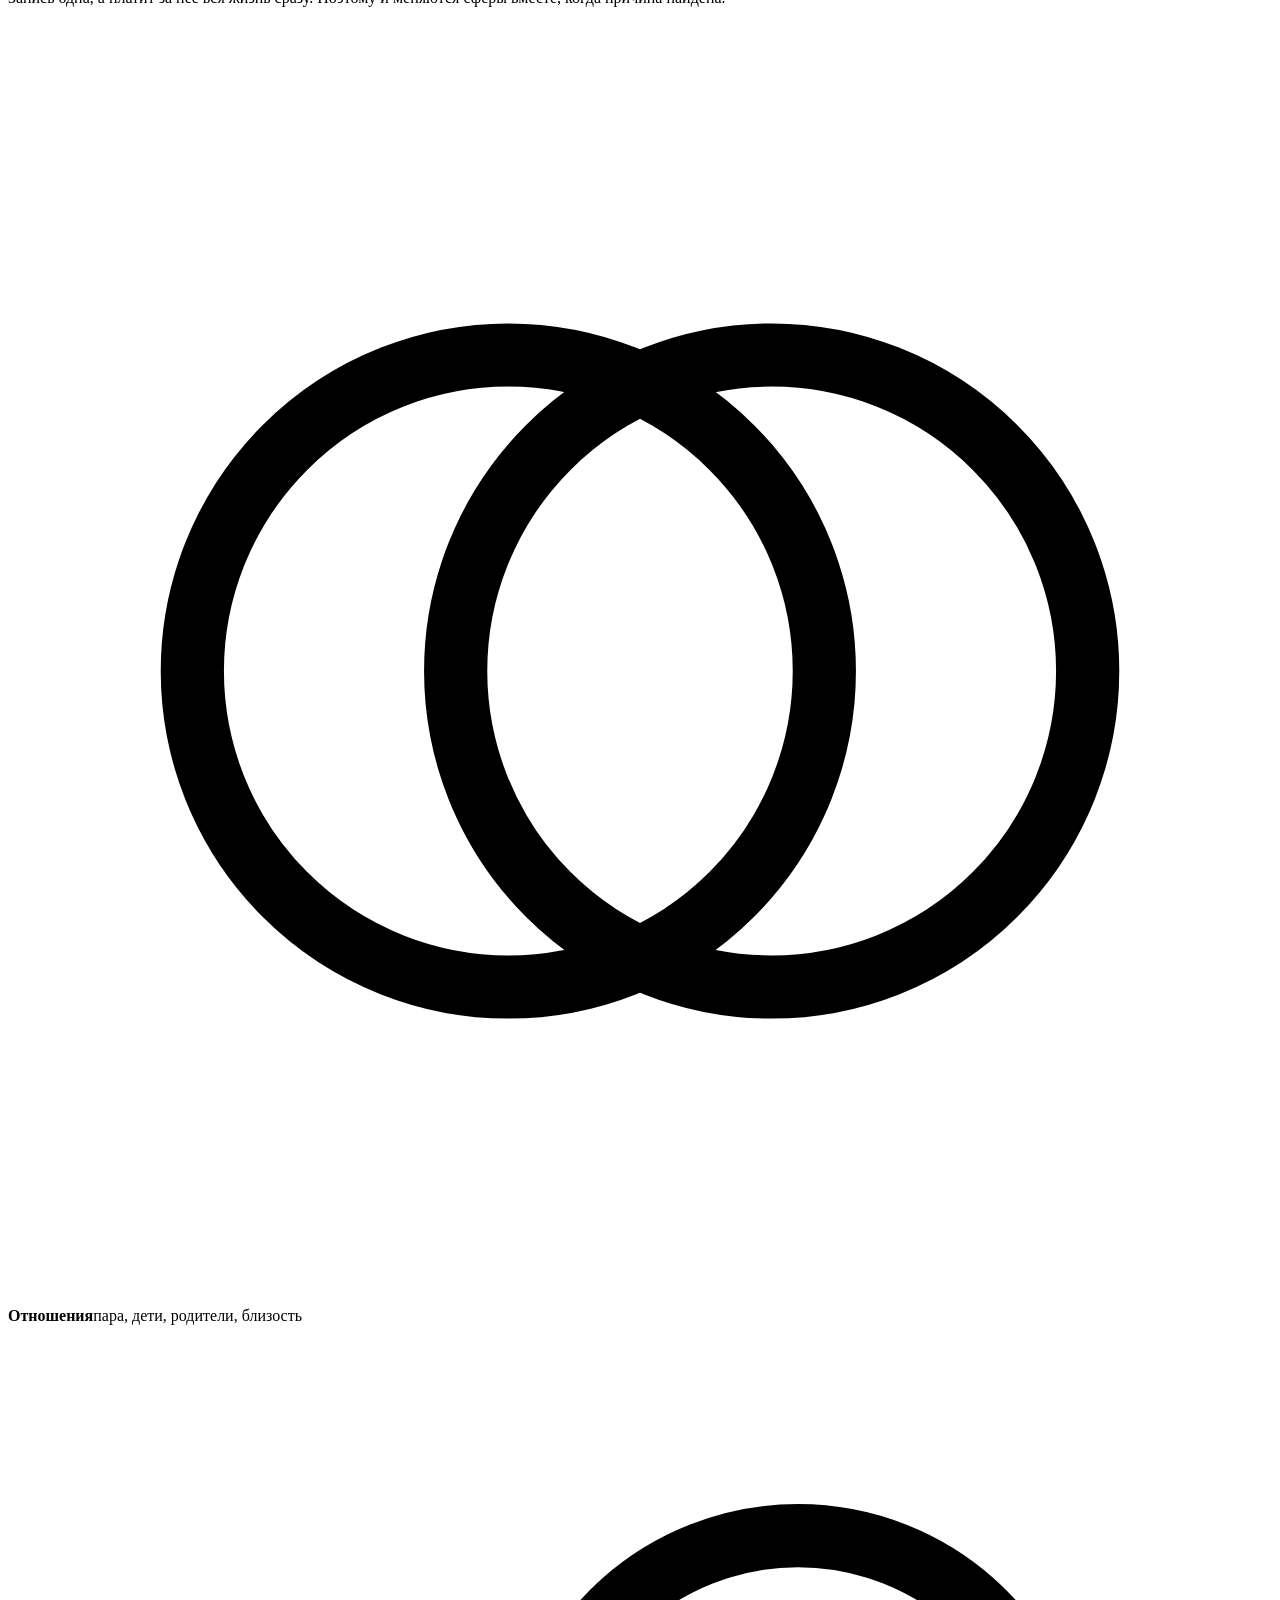
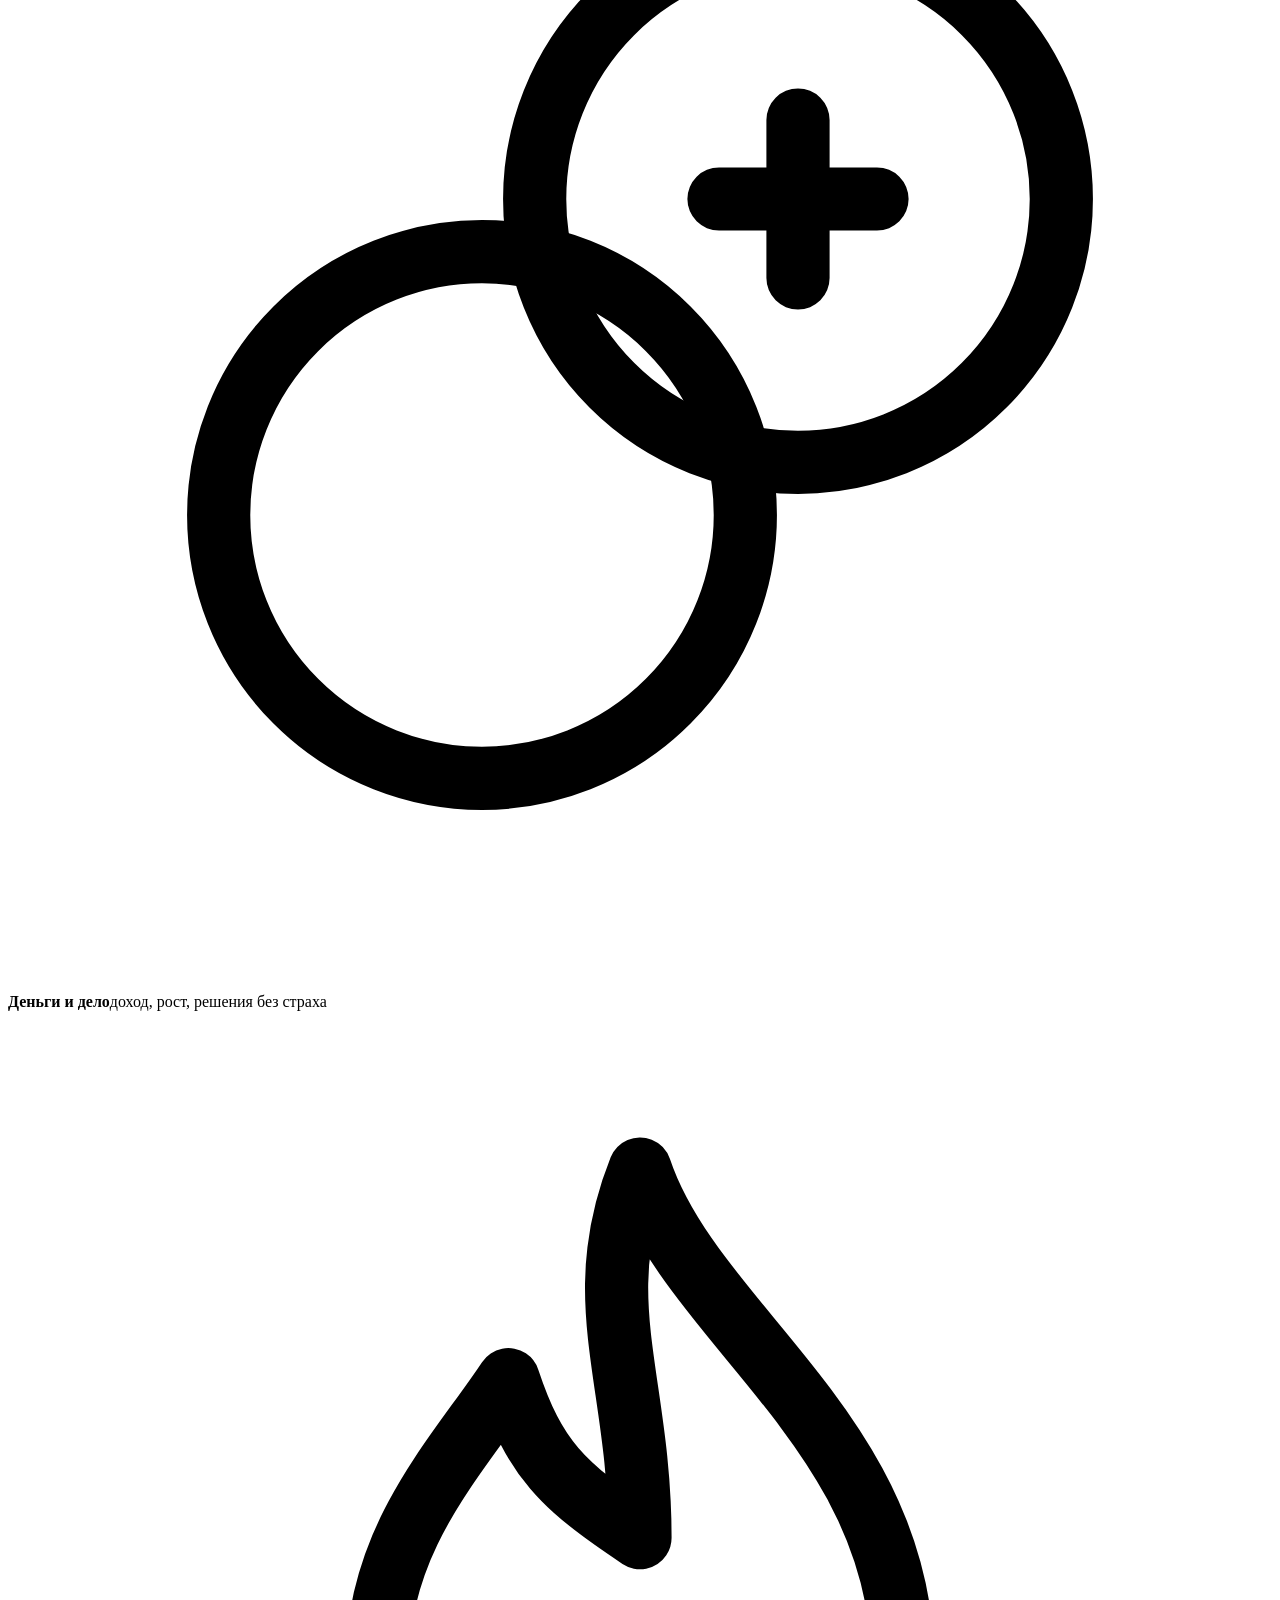
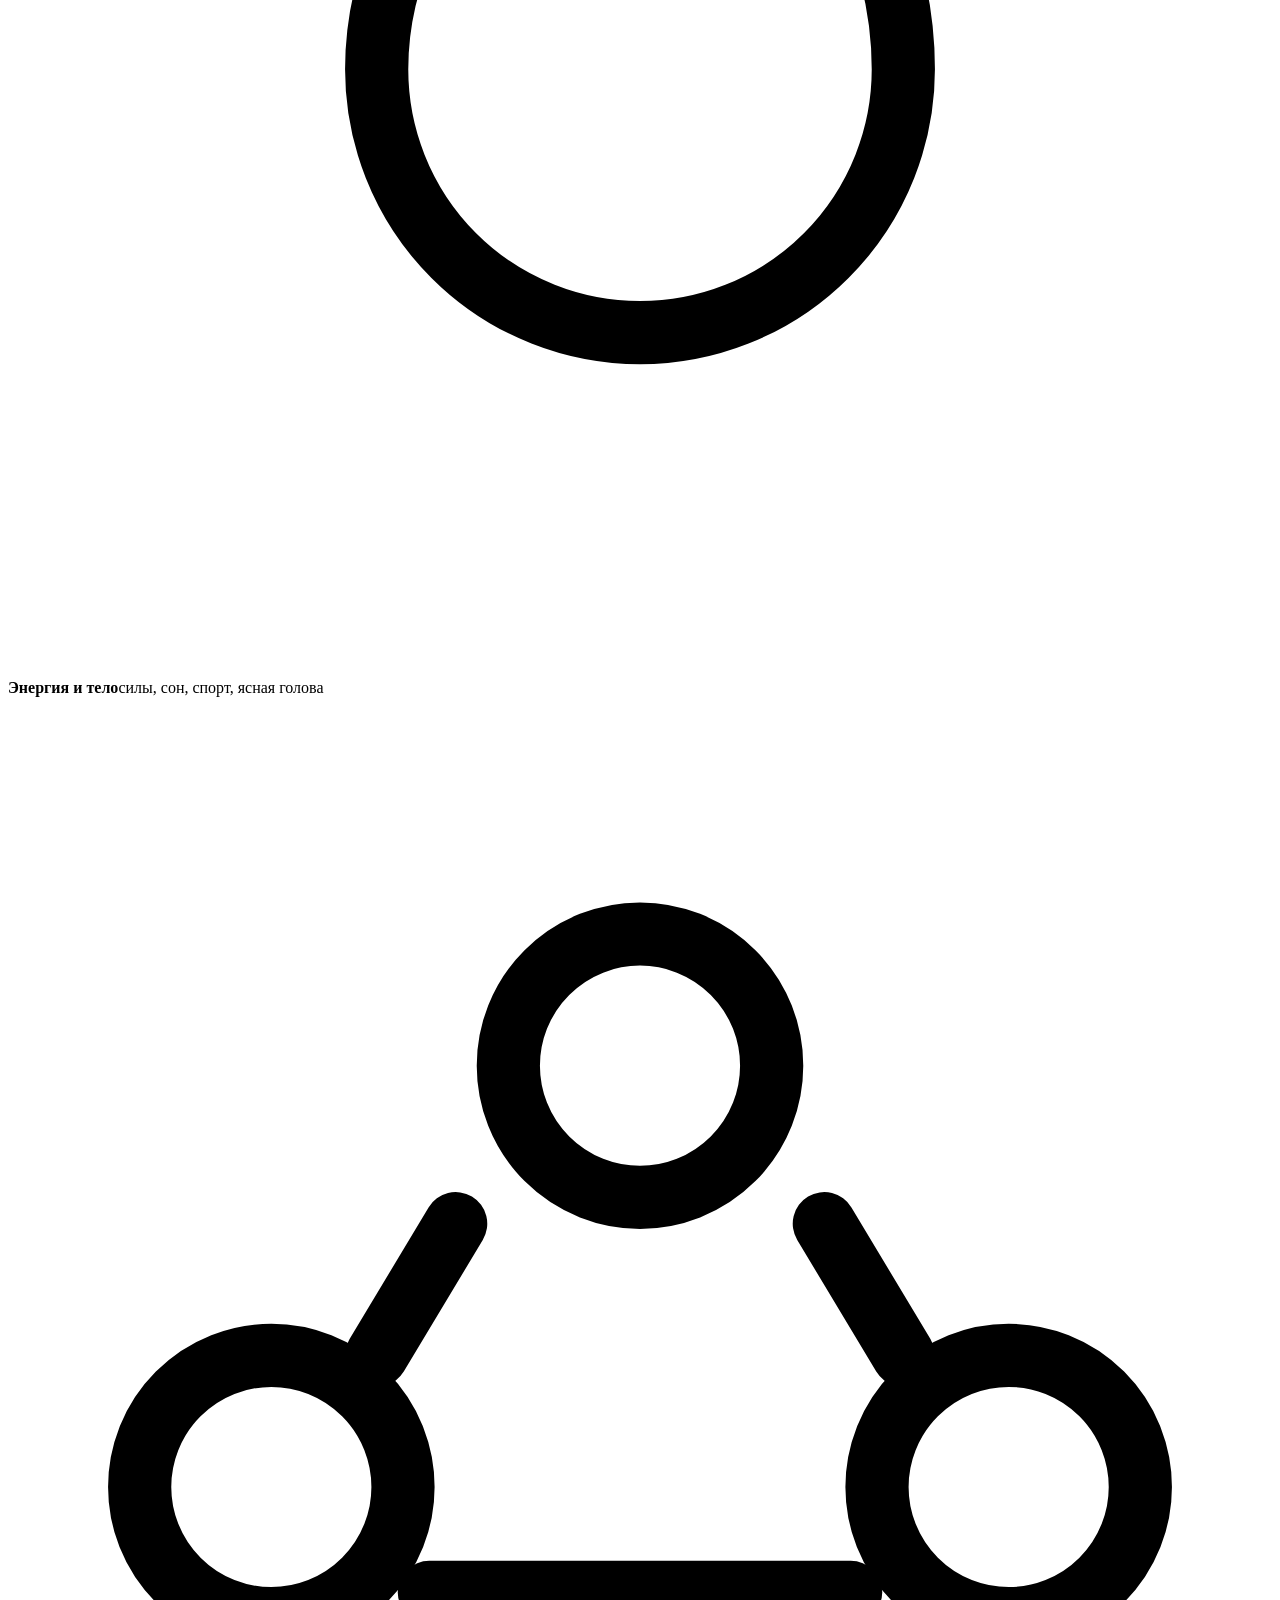
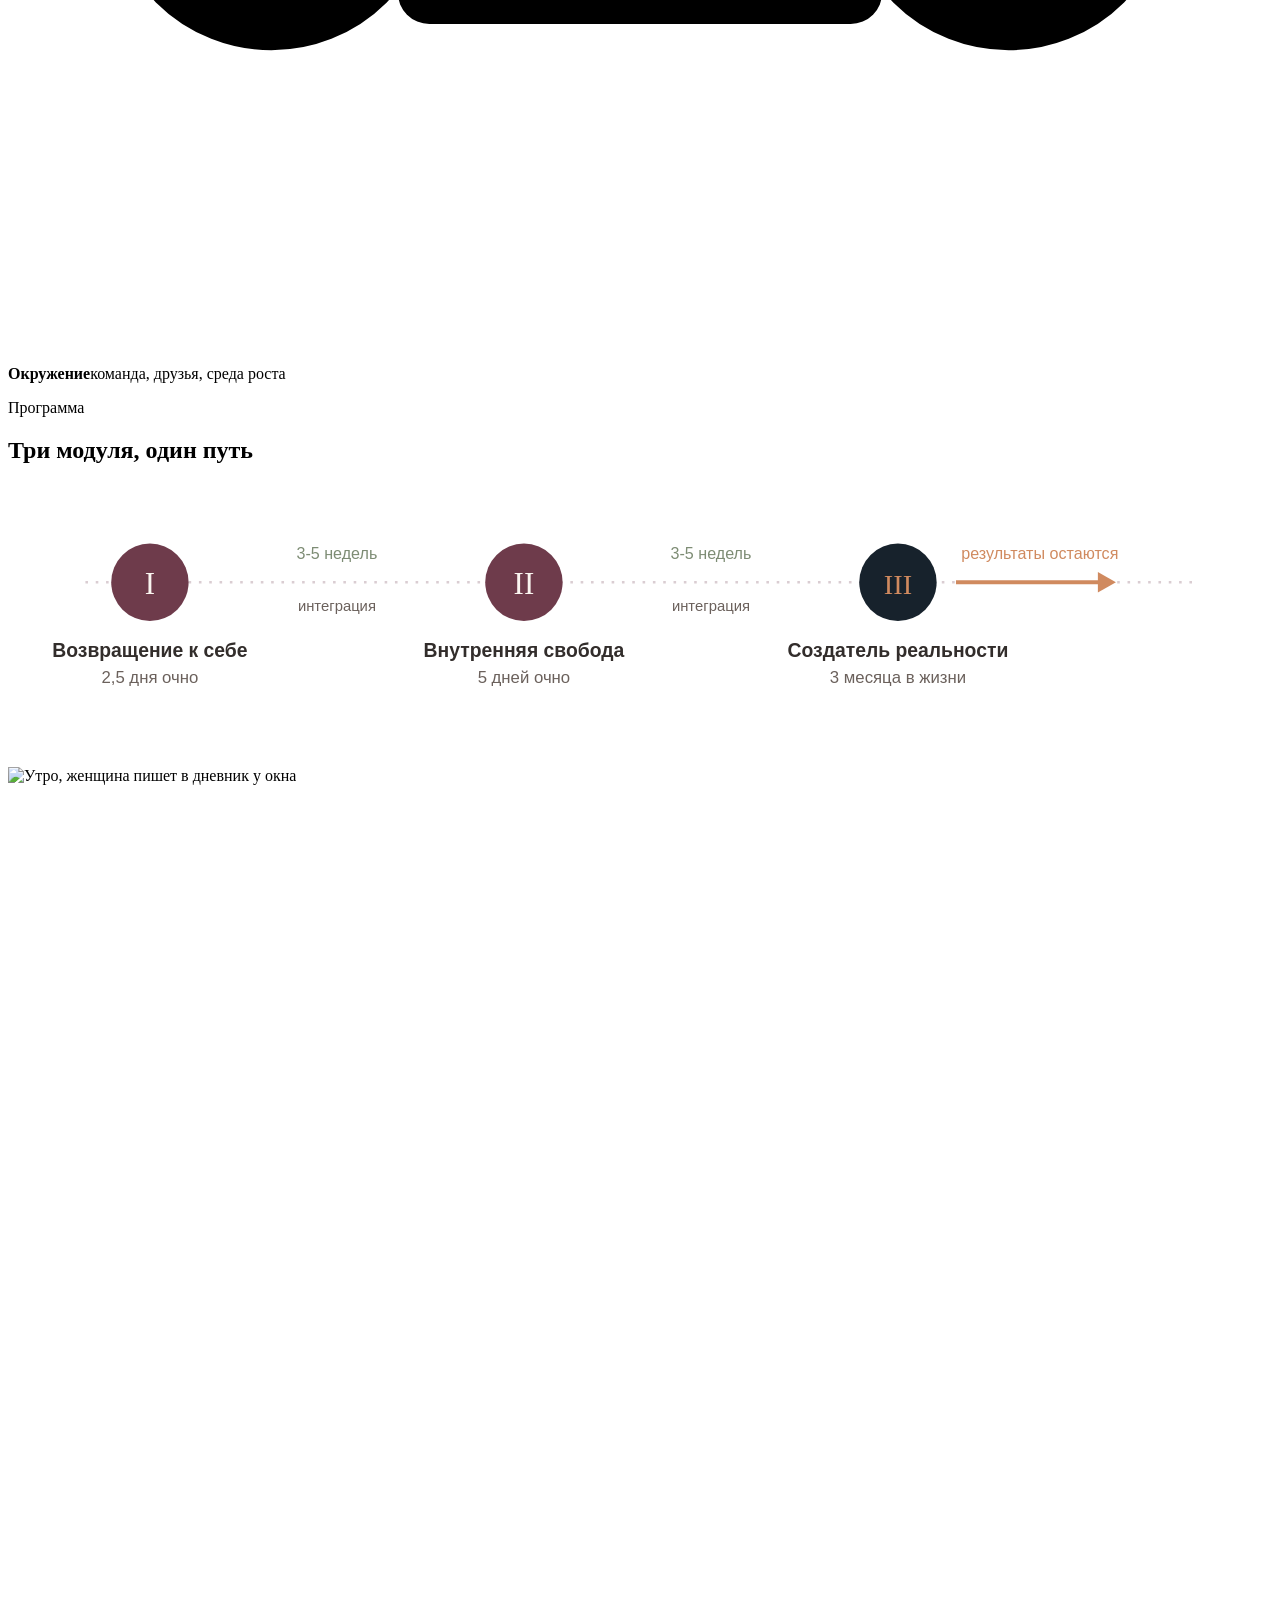
==== commit 8861b1ac: "v2: иконки, событийный круг SVG, таймлайн, сферы жизни, возможности, журнальный гид, славянские лица" ====
--- a/index.html
+++ b/index.html
@@ -5,6 +5,7 @@
 <meta name="viewport" content="width=device-width, initial-scale=1">
 <title>Настоящие отношения · школа трансформации Чижовых</title>
 <meta name="description" content="Очный тренинг и три месяца сопровождения: выход из повторяющихся сценариев в отношениях, деле и состоянии.">
+<link rel="icon" href="data:image/svg+xml,%3Csvg xmlns='http://www.w3.org/2000/svg' viewBox='0 0 100 100'%3E%3Ccircle cx='38' cy='50' r='28' fill='none' stroke='%237D8C74' stroke-width='6'/%3E%3Ccircle cx='62' cy='50' r='28' fill='none' stroke='%236E3B4B' stroke-width='6'/%3E%3Cpath d='M50 24.7 A28 28 0 0 1 50 75.3 A28 28 0 0 1 50 24.7 Z' fill='%236E3B4B'/%3E%3C/svg%3E">
 <link rel="stylesheet" href="/chizhovy/site.css">
 </head>
 <body>
@@ -36,35 +37,123 @@
 <p class="eyebrow">Для тебя, если</p>
 <h2>Узнаёшь себя хотя&nbsp;бы в&nbsp;одном</h2>
 <div class="grid3" style="margin-top:30px">
-<div class="card"><svg class="lens" width="28" height="24" viewBox="0 0 100 100"><path d="M50 24.7 A28 28 0 0 1 50 75.3 A28 28 0 0 1 50 24.7 Z" fill="#6E3B4B"/></svg><h3>Всё понимаешь, а&nbsp;не&nbsp;меняется</h3><p>Книги прочитаны, курсы пройдены, выводы сделаны. Реакции те&nbsp;же, что пять лет назад.</p></div>
-<div class="card"><svg class="lens" width="28" height="24" viewBox="0 0 100 100"><path d="M50 24.7 A28 28 0 0 1 50 75.3 A28 28 0 0 1 50 24.7 Z" fill="#7D8C74"/></svg><h3>Сценарии повторяются</h3><p>Разные люди, разные обстоятельства, финал одинаковый. В&nbsp;отношениях, в&nbsp;деньгах, в&nbsp;теле.</p></div>
-<div class="card"><svg class="lens" width="28" height="24" viewBox="0 0 100 100"><path d="M50 24.7 A28 28 0 0 1 50 75.3 A28 28 0 0 1 50 24.7 Z" fill="#C9A87C"/></svg><h3>Сильный снаружи, устал внутри</h3><p>Бизнес, семья, статус, всё по&nbsp;списку. И&nbsp;усталость, о&nbsp;которой некому рассказать.</p></div>
-<div class="card"><svg class="lens" width="28" height="24" viewBox="0 0 100 100"><path d="M50 24.7 A28 28 0 0 1 50 75.3 A28 28 0 0 1 50 24.7 Z" fill="#7D8C74"/></svg><h3>Близость ушла в&nbsp;быт</h3><p>Календарь общий, разговоры про логистику. Не&nbsp;ссоритесь, потому что незачем.</p></div>
-<div class="card"><svg class="lens" width="28" height="24" viewBox="0 0 100 100"><path d="M50 24.7 A28 28 0 0 1 50 75.3 A28 28 0 0 1 50 24.7 Z" fill="#C9A87C"/></svg><h3>Деньги упёрлись в&nbsp;потолок</h3><p>Рывки вверх быстро выравниваются обратно. Цифра дохода годами почти одна.</p></div>
-<div class="card"><svg class="lens" width="28" height="24" viewBox="0 0 100 100"><path d="M50 24.7 A28 28 0 0 1 50 75.3 A28 28 0 0 1 50 24.7 Z" fill="#6E3B4B"/></svg><h3>Хочется настоящего</h3><p>Не&nbsp;казаться, а&nbsp;быть. В&nbsp;паре, в&nbsp;деле, с&nbsp;собой. С&nbsp;этого запроса у&nbsp;нас начинали многие.</p></div>
+<div class="card"><span class="bignum">01</span><span class="icwrap" style="color:var(--wine)"><svg class="ic" viewBox="0 0 48 48" fill="none" stroke="currentColor" stroke-width="2.4" stroke-linecap="round" stroke-linejoin="round" aria-hidden="true"><path d="M24 12c-4-3-10-4-15-3v26c5-1 11 0 15 3 4-3 10-4 15-3V9c-5-1-11 0-15 3z"/><path d="M24 12v26"/></svg></span><h3>Всё понимаешь, а&nbsp;не&nbsp;меняется</h3><p>Книги прочитаны, курсы пройдены, выводы сделаны. Реакции те&nbsp;же, что пять лет назад.</p></div>
+<div class="card"><span class="bignum">02</span><span class="icwrap" style="color:var(--sage-deep)"><svg class="ic" viewBox="0 0 48 48" fill="none" stroke="currentColor" stroke-width="2.4" stroke-linecap="round" stroke-linejoin="round" aria-hidden="true"><path d="M14 18a12 12 0 0 1 21 6"/><path d="M34 30a12 12 0 0 1-21-6"/><path d="M35 15v9h-9"/><path d="M13 33v-9h9"/></svg></span><h3>Сценарии повторяются</h3><p>Разные люди, разные обстоятельства, финал одинаковый. В&nbsp;отношениях, в&nbsp;деньгах, в&nbsp;теле.</p></div>
+<div class="card"><span class="bignum">03</span><span class="icwrap" style="color:var(--sand)"><svg class="ic" viewBox="0 0 48 48" fill="none" stroke="currentColor" stroke-width="2.4" stroke-linecap="round" stroke-linejoin="round" aria-hidden="true"><path d="M24 6l14 5v11c0 9-6 16-14 20-8-4-14-11-14-20V11z"/><path d="M24 14l-3 7h6l-4 9"/></svg></span><h3>Сильный снаружи, устал внутри</h3><p>Бизнес, семья, статус, всё по&nbsp;списку. И&nbsp;усталость, о&nbsp;которой некому рассказать.</p></div>
+<div class="card"><span class="bignum">04</span><span class="icwrap" style="color:var(--sage-deep)"><svg class="ic" viewBox="0 0 48 48" fill="none" stroke="currentColor" stroke-width="2.4" stroke-linecap="round" stroke-linejoin="round" aria-hidden="true"><path d="M8 20h12v7a6 6 0 0 1-12 0z"/><path d="M28 20h12v7a6 6 0 0 1-12 0z"/><path d="M20 22h3M40 22h3"/><path d="M10 38h28"/></svg></span><h3>Близость ушла в&nbsp;быт</h3><p>Календарь общий, разговоры про логистику. Не&nbsp;ссоритесь, потому что незачем.</p></div>
+<div class="card"><span class="bignum">05</span><span class="icwrap" style="color:var(--sand)"><svg class="ic" viewBox="0 0 48 48" fill="none" stroke="currentColor" stroke-width="2.4" stroke-linecap="round" stroke-linejoin="round" aria-hidden="true"><path d="M8 10h32"/><path d="M24 38V18"/><path d="M17 25l7-7 7 7"/><path d="M14 14l-2-2M34 14l2-2"/></svg></span><h3>Деньги упёрлись в&nbsp;потолок</h3><p>Рывки вверх быстро выравниваются обратно. Цифра дохода годами почти одна.</p></div>
+<div class="card"><span class="bignum">06</span><span class="icwrap" style="color:var(--wine)"><svg class="ic" viewBox="0 0 48 48" fill="none" stroke="currentColor" stroke-width="2.4" stroke-linecap="round" stroke-linejoin="round" aria-hidden="true"><circle cx="19" cy="24" r="12"/><circle cx="29" cy="24" r="12"/></svg></span><h3>Хочется настоящего</h3><p>Не&nbsp;казаться, а&nbsp;быть. В&nbsp;паре, в&nbsp;деле, с&nbsp;собой. С&nbsp;этого запроса у&nbsp;нас начинали многие.</p></div>
 </div>
 </div></section>
 
 <section class="dark"><div class="wrap">
+<div class="diagrow">
+<div>
 <p class="eyebrow">Метод</p>
-<h2>Мы работаем с&nbsp;причиной, а&nbsp;причина в&nbsp;состоянии</h2>
-<p style="max-width:640px">События жизни крутятся по&nbsp;кругу: событие цепляет эмоцию, эмоция включает старое решение, решение разыгрывает знакомый сценарий. Разорвать круг усилием не&nbsp;выходит: он&nbsp;быстрее сознания. Мы&nbsp;разбираем его в&nbsp;живой работе, где запись была сделана: в&nbsp;эмоции и&nbsp;теле.</p>
-<div class="loop" style="margin-top:30px">
-<div class="step"><i>1</i><b>Событие</b><span>Слово, взгляд, цифра на&nbsp;счёте.</span></div>
-<div class="step"><i>2</i><b>Эмоция</b><span>Тело вспыхивает раньше мысли.</span></div>
-<div class="step"><i>3</i><b>Старое решение</b><span>Принятое когда-то, чаще в&nbsp;детстве.</span></div>
-<div class="step"><i>4</i><b>Сценарий</b><span>Финал знакомый. Круг замыкается.</span></div>
-</div>
-<p style="margin-top:30px"><a class="btn btn-ghost" href="/chizhovy/metod/">Разобрать метод подробно</a></p>
+<h2>Мы работаем с&nbsp;причиной</h2>
+<p>Повторы держатся не&nbsp;на&nbsp;характере и&nbsp;не&nbsp;на&nbsp;«таком партнёре». Их&nbsp;крутит событийный круг: старое решение включается быстрее сознания и&nbsp;доигрывает знакомый финал.</p>
+<p>Разорвать круг усилием не&nbsp;выходит. Мы&nbsp;разбираем его там, где он&nbsp;записан: в&nbsp;эмоции и&nbsp;теле, в&nbsp;живой групповой работе.</p>
+<p style="margin-top:24px"><a class="btn btn-ghost" href="/chizhovy/metod/">Разобрать метод подробно</a></p>
+</div>
+<div><svg viewBox="0 0 520 560" role="img" aria-label="Событийный круг: событие, эмоция, старое решение, сценарий" style="max-width:520px;width:100%;height:auto">
+<circle cx="260" cy="290" r="150" fill="none" stroke="#D08A5F" stroke-width="1.6" stroke-dasharray="3 7" opacity=".8"/>
+<g fill="#D08A5F">
+<path d="M398 217 l14 -3 -6 13 z"/>
+<path d="M330 425 l-3 14 12 -7 z"/>
+<path d="M122 363 l-14 3 6 -13 z"/>
+<path d="M190 155 l3 -14 -12 7 z"/>
+</g>
+
+<g>
+<circle cx="260" cy="140" r="34" fill="#22303C" stroke="rgba(208,138,95,.45)" stroke-width="1.5"/>
+<text x="260" y="149" text-anchor="middle" font-family="Playfair Display,Georgia,serif" font-size="26" fill="#D08A5F">1</text>
+</g>
+<text x="260" y="92" text-anchor="middle" font-family="Manrope,sans-serif" font-weight="700" font-size="16" fill="#F2EDE4">Событие</text>
+<text x="260" y="110" text-anchor="middle" font-family="Manrope,sans-serif" font-size="12.5" fill="rgba(242,237,228,.75)">слово, взгляд, цифра на счёте</text>
+
+<g>
+<circle cx="410" cy="290" r="34" fill="#22303C" stroke="rgba(208,138,95,.45)" stroke-width="1.5"/>
+<text x="410" y="299" text-anchor="middle" font-family="Playfair Display,Georgia,serif" font-size="26" fill="#D08A5F">2</text>
+</g>
+<text x="410" y="242" text-anchor="middle" font-family="Manrope,sans-serif" font-weight="700" font-size="16" fill="#F2EDE4">Эмоция</text>
+<text x="410" y="260" text-anchor="middle" font-family="Manrope,sans-serif" font-size="12.5" fill="rgba(242,237,228,.75)">тело вспыхивает раньше мысли</text>
+
+<g>
+<circle cx="260" cy="440" r="34" fill="#22303C" stroke="rgba(208,138,95,.45)" stroke-width="1.5"/>
+<text x="260" y="449" text-anchor="middle" font-family="Playfair Display,Georgia,serif" font-size="26" fill="#D08A5F">3</text>
+</g>
+<text x="260" y="392" text-anchor="middle" font-family="Manrope,sans-serif" font-weight="700" font-size="16" fill="#F2EDE4">Старое решение</text>
+<text x="260" y="410" text-anchor="middle" font-family="Manrope,sans-serif" font-size="12.5" fill="rgba(242,237,228,.75)">принятое когда-то, чаще в детстве</text>
+
+<g>
+<circle cx="110" cy="290" r="34" fill="#22303C" stroke="rgba(208,138,95,.45)" stroke-width="1.5"/>
+<text x="110" y="299" text-anchor="middle" font-family="Playfair Display,Georgia,serif" font-size="26" fill="#D08A5F">4</text>
+</g>
+<text x="110" y="242" text-anchor="middle" font-family="Manrope,sans-serif" font-weight="700" font-size="16" fill="#F2EDE4">Сценарий</text>
+<text x="110" y="260" text-anchor="middle" font-family="Manrope,sans-serif" font-size="12.5" fill="rgba(242,237,228,.75)">финал знакомый, круг замыкается</text>
+<text x="260" y="285" text-anchor="middle" font-family="Playfair Display,Georgia,serif" font-size="19" fill="#F2EDE4">Событийный</text>
+<text x="260" y="308" text-anchor="middle" font-family="Playfair Display,Georgia,serif" font-size="19" fill="#F2EDE4">круг</text>
+<text x="260" y="330" text-anchor="middle" font-family="Manrope,sans-serif" font-size="12" fill="#8FA48B">быстрее сознания</text>
+</svg></div>
+</div>
+</div></section>
+
+<section style="padding-bottom:0"><div class="wrap">
+<p class="eyebrow">Работаем по&nbsp;всей жизни</p>
+<h2>Четыре сферы, которые сдвигаются вместе</h2>
+<p class="sub">Запись одна, а&nbsp;платит за&nbsp;неё вся жизнь сразу. Поэтому и&nbsp;меняются сферы вместе, когда причина найдена.</p>
+<div class="spheres" style="margin-top:32px">
+<div class="sphere"><div class="ring"><svg class="ic" viewBox="0 0 48 48" fill="none" stroke="currentColor" stroke-width="2.4" stroke-linecap="round" stroke-linejoin="round" aria-hidden="true"><circle cx="19" cy="24" r="12"/><circle cx="29" cy="24" r="12"/></svg></div><b>Отношения</b><span>пара, дети, родители, близость</span></div>
+<div class="sphere"><div class="ring"><svg class="ic" viewBox="0 0 48 48" fill="none" stroke="currentColor" stroke-width="2.4" stroke-linecap="round" stroke-linejoin="round" aria-hidden="true"><circle cx="18" cy="30" r="10"/><circle cx="30" cy="18" r="10"/><path d="M27 18h6M30 15v6"/></svg></div><b>Деньги и&nbsp;дело</b><span>доход, рост, решения без страха</span></div>
+<div class="sphere"><div class="ring"><svg class="ic" viewBox="0 0 48 48" fill="none" stroke="currentColor" stroke-width="2.4" stroke-linecap="round" stroke-linejoin="round" aria-hidden="true"><path d="M24 6c2 6 10 10 10 19a10 10 0 0 1-20 0c0-5 3-8 5-11 1 3 2 4 5 6 0-6-2-9 0-14z"/></svg></div><b>Энергия и&nbsp;тело</b><span>силы, сон, спорт, ясная голова</span></div>
+<div class="sphere"><div class="ring"><svg class="ic" viewBox="0 0 48 48" fill="none" stroke="currentColor" stroke-width="2.4" stroke-linecap="round" stroke-linejoin="round" aria-hidden="true"><circle cx="24" cy="14" r="5"/><circle cx="10" cy="30" r="5"/><circle cx="38" cy="30" r="5"/><path d="M17 20l-3 5M31 20l3 5M16 34h16"/></svg></div><b>Окружение</b><span>команда, друзья, среда роста</span></div>
+</div>
 </div></section>
 
 <section><div class="wrap">
 <p class="eyebrow">Программа</p>
 <h2>Три модуля, один путь</h2>
+<div class="timeline" style="margin-top:28px"><svg viewBox="0 0 980 190" role="img" aria-label="Путь программы: три модуля с перерывами 3-5 недель" style="width:100%;height:auto">
+<line x1="60" y1="70" x2="920" y2="70" stroke="rgba(110,59,75,.25)" stroke-width="2" stroke-dasharray="2 6"/>
+<g font-family="Manrope,sans-serif">
+<circle cx="110" cy="70" r="30" fill="#6E3B4B"/>
+<text x="110" y="79" text-anchor="middle" font-family="Playfair Display,Georgia,serif" font-size="24" fill="#FAF5F0">I</text>
+<text x="110" y="128" text-anchor="middle" font-weight="700" font-size="15" fill="#322D2B">Возвращение к себе</text>
+<text x="110" y="148" text-anchor="middle" font-size="13" fill="#6B615C">2,5 дня очно</text>
+<text x="255" y="52" text-anchor="middle" font-size="12.5" fill="#7D8C74">3-5 недель</text>
+<text x="255" y="92" text-anchor="middle" font-size="11.5" fill="#6B615C">интеграция</text>
+<circle cx="400" cy="70" r="30" fill="#6E3B4B"/>
+<text x="400" y="79" text-anchor="middle" font-family="Playfair Display,Georgia,serif" font-size="24" fill="#FAF5F0">II</text>
+<text x="400" y="128" text-anchor="middle" font-weight="700" font-size="15" fill="#322D2B">Внутренняя свобода</text>
+<text x="400" y="148" text-anchor="middle" font-size="13" fill="#6B615C">5 дней очно</text>
+<text x="545" y="52" text-anchor="middle" font-size="12.5" fill="#7D8C74">3-5 недель</text>
+<text x="545" y="92" text-anchor="middle" font-size="11.5" fill="#6B615C">интеграция</text>
+<circle cx="690" cy="70" r="30" fill="#17222C"/>
+<text x="690" y="79" text-anchor="middle" font-family="Playfair Display,Georgia,serif" font-size="22" fill="#D08A5F">III</text>
+<text x="690" y="128" text-anchor="middle" font-weight="700" font-size="15" fill="#322D2B">Создатель реальности</text>
+<text x="690" y="148" text-anchor="middle" font-size="13" fill="#6B615C">3 месяца в жизни</text>
+<path d="M735 70h120" stroke="#D08A5F" stroke-width="3"/>
+<path d="M845 62l14 8-14 8z" fill="#D08A5F"/>
+<text x="800" y="52" text-anchor="middle" font-size="12.5" fill="#D08A5F">результаты остаются</text>
+</g>
+</svg></div>
+<div class="grid3" style="margin-top:26px">
+<div class="card white"><div class="ph" style="aspect-ratio:4/3;margin-bottom:18px"><img src="/chizhovy/images/site-m1.png" alt="Утро, женщина пишет в дневник у окна" loading="lazy"></div><h3>I. Возвращение к&nbsp;себе</h3><p>Увидеть свои паттерны, установки и&nbsp;то, откуда они родом. Первый честный контакт с&nbsp;собой.</p><p style="margin-top:12px"><a href="/chizhovy/modul-1/">Про первый модуль</a></p></div>
+<div class="card white"><div class="ph" style="aspect-ratio:4/3;margin-bottom:18px"><img src="/chizhovy/images/real/real-07.jpg" alt="Группа тренинга в тёплом зале" loading="lazy"></div><h3>II. Внутренняя свобода</h3><p>Страх, вина, обида, чужие ожидания. Перезапись решений, которые правили годами.</p><p style="margin-top:12px"><a href="/chizhovy/modul-2/">Про второй модуль</a></p></div>
+<div class="card white"><div class="ph" style="aspect-ratio:4/3;margin-bottom:18px"><img src="/chizhovy/images/real/real-10.jpg" alt="Команда выпуска тренинга" loading="lazy"></div><h3>III. Создатель реальности</h3><p>Команда, еженедельные встречи, новые действия и&nbsp;результаты, которые остаются.</p><p style="margin-top:12px"><a href="/chizhovy/marafon/">Про Марафон</a></p></div>
+</div>
+</div></section>
+
+<section style="padding-top:0"><div class="wrap">
+<p class="eyebrow">Какие возможности откроются</p>
+<h2>Что становится возможным</h2>
 <div class="grid3" style="margin-top:30px">
-<div class="card white"><div class="ph" style="aspect-ratio:4/3;margin-bottom:18px"><img src="/chizhovy/images/site-m1.png" alt="Утро, женщина пишет в дневник у окна" loading="lazy"></div><h3>I. Возвращение к&nbsp;себе</h3><p>Два с&nbsp;половиной дня. Увидеть свои паттерны, установки и&nbsp;то, откуда они родом. Первый честный контакт с&nbsp;собой.</p><p style="margin-top:12px"><a href="/chizhovy/modul-1/">Про первый модуль</a></p></div>
-<div class="card white"><div class="ph" style="aspect-ratio:4/3;margin-bottom:18px"><img src="/chizhovy/images/real-07.jpg" alt="Группа тренинга в тёплом зале" loading="lazy"></div><h3>II. Внутренняя свобода</h3><p>Пять дней глубокой работы: страх, вина, обида, чужие ожидания. Перезапись решений, которые правили годами.</p><p style="margin-top:12px"><a href="/chizhovy/modul-2/">Про второй модуль</a></p></div>
-<div class="card white"><div class="ph" style="aspect-ratio:4/3;margin-bottom:18px"><img src="/chizhovy/images/real-10.jpg" alt="Команда выпуска тренинга" loading="lazy"></div><h3>III. Создатель реальности</h3><p>Три месяца практики в&nbsp;жизни: команда, еженедельные встречи, новые действия и&nbsp;результаты, которые остаются.</p><p style="margin-top:12px"><a href="/chizhovy/marafon/">Про Марафон</a></p></div>
+<div class="card"><span class="bignum">01</span><span class="icwrap" style="color:var(--wine)"><svg class="ic" viewBox="0 0 48 48" fill="none" stroke="currentColor" stroke-width="2.4" stroke-linecap="round" stroke-linejoin="round" aria-hidden="true"><path d="M8 10h32"/><path d="M24 38V18"/><path d="M17 25l7-7 7 7"/><path d="M14 14l-2-2M34 14l2-2"/></svg></span><h3>Дело выходит из&nbsp;потолка</h3><p>Видишь, что именно держало обороты и&nbsp;заставляло цепляться за&nbsp;«стабильный» заработок. Убираешь причину, не&nbsp;симптом.</p></div>
+<div class="card"><span class="bignum">02</span><span class="icwrap" style="color:var(--sage-deep)"><svg class="ic" viewBox="0 0 48 48" fill="none" stroke="currentColor" stroke-width="2.4" stroke-linecap="round" stroke-linejoin="round" aria-hidden="true"><path d="M12 40V22a8 8 0 0 1 8-8h16"/><path d="M30 8l6 6-6 6"/><circle cx="12" cy="43" r="2.4"/></svg></span><h3>Ясность про себя</h3><p>Кто я, куда бегу, почему всё повторяется по&nbsp;спирали. Видишь свои сильные стороны и&nbsp;путь к&nbsp;целям.</p></div>
+<div class="card"><span class="bignum">03</span><span class="icwrap" style="color:var(--sand)"><svg class="ic" viewBox="0 0 48 48" fill="none" stroke="currentColor" stroke-width="2.4" stroke-linecap="round" stroke-linejoin="round" aria-hidden="true"><circle cx="19" cy="24" r="12"/><circle cx="29" cy="24" r="12"/></svg></span><h3>Крепкие отношения</h3><p>Выходишь из&nbsp;разрушающих связей и&nbsp;затяжных конфликтов, налаживаешь отношения с&nbsp;близкими.</p></div>
+<div class="card"><span class="bignum">04</span><span class="icwrap" style="color:var(--sage-deep)"><svg class="ic" viewBox="0 0 48 48" fill="none" stroke="currentColor" stroke-width="2.4" stroke-linecap="round" stroke-linejoin="round" aria-hidden="true"><path d="M6 38l12-20 7 11 5-7 12 16z"/><path d="M18 18l3 5"/></svg></span><h3>Спокойствие и&nbsp;уверенность</h3><p>Внутренняя опора вместо выдержки на&nbsp;зубах. Острые моменты перестают выбивать из&nbsp;седла.</p></div>
+<div class="card"><span class="bignum">05</span><span class="icwrap" style="color:var(--sand)"><svg class="ic" viewBox="0 0 48 48" fill="none" stroke="currentColor" stroke-width="2.4" stroke-linecap="round" stroke-linejoin="round" aria-hidden="true"><circle cx="24" cy="14" r="5"/><circle cx="10" cy="30" r="5"/><circle cx="38" cy="30" r="5"/><path d="M17 20l-3 5M31 20l3 5M16 34h16"/></svg></span><h3>Своё окружение</h3><p>Люди, с&nbsp;которыми можно в&nbsp;разведку и&nbsp;в&nbsp;дело. Навык слышать, договариваться, играть вместе.</p></div>
+<div class="card"><span class="bignum">06</span><span class="icwrap" style="color:var(--wine)"><svg class="ic" viewBox="0 0 48 48" fill="none" stroke="currentColor" stroke-width="2.4" stroke-linecap="round" stroke-linejoin="round" aria-hidden="true"><path d="M8 34h32"/><path d="M16 34a8 8 0 0 1 16 0"/><path d="M24 12v6M12 20l3 3M36 20l-3 3"/></svg></span><h3>От понимания к&nbsp;действию</h3><p>Перестаёшь откладывать жизнь на&nbsp;потом. Путь от&nbsp;идеи до&nbsp;реализации сокращается в&nbsp;разы.</p></div>
 </div>
 </div></section>
 
@@ -73,12 +162,11 @@
 <h2>Наши группы, без стоковых улыбок</h2>
 <p class="sub">Это живые выпуски школы. Малые группы, очная работа, люди, которых мы&nbsp;знаем по&nbsp;именам и&nbsp;историям.</p>
 <div class="mosaic" style="margin-top:28px">
-<div class="ph"><img src="/chizhovy/images/real-05.jpg" alt="Выпуск группы тренинга" loading="lazy"></div>
-<div class="ph"><img src="/chizhovy/images/real-06.jpg" alt="Группа тренинга в зале" loading="lazy"></div>
-<div class="ph"><img src="/chizhovy/images/real-01.jpg" alt="Группа у камина с сертификатами" loading="lazy"></div>
-<div class="ph"><img src="/chizhovy/images/real-11.jpg" alt="Команда участников" loading="lazy"></div>
-<div class="ph"><img src="/chizhovy/images/real-13.jpg" alt="Выпуск модуля" loading="lazy"></div>
-<div class="ph"><img src="/chizhovy/images/real-04.jpg" alt="Радость группы на тренинге" loading="lazy"></div>
+<div class="ph"><img src="/chizhovy/images/real/real-05.jpg" alt="Выпуск группы тренинга" loading="lazy"></div>
+<div class="ph"><img src="/chizhovy/images/real/real-06.jpg" alt="Группа тренинга в зале" loading="lazy"></div>
+<div class="ph"><img src="/chizhovy/images/real/real-01.jpg" alt="Группа у камина с сертификатами" loading="lazy"></div>
+<div class="ph"><img src="/chizhovy/images/real/real-11.jpg" alt="Команда участников" loading="lazy"></div>
+<div class="ph"><img src="/chizhovy/images/real/real-13.jpg" alt="Выпуск модуля" loading="lazy"></div>
 </div>
 </div></section>
 
@@ -92,12 +180,12 @@
 <div class="split">
 <div>
 <p class="eyebrow">Ведущие</p>
-<h2>Двое, у&nbsp;которых совпадают слова и&nbsp;жизнь</h2>
+<h2>Двое, у&nbsp;которых совпадают слова&nbsp;и&nbsp;жизнь</h2>
 <p>Алексей: коуч с&nbsp;сертификацией ICF, 16&nbsp;лет в&nbsp;трансформационной практике, триатлет. Ирина: трансформационный тренер, шесть лет готовилась к&nbsp;этому формату, работает на&nbsp;глубине, которую участники вспоминают годами.</p>
 <p>Вместе 17&nbsp;лет. Школу отношений ведёт пара, у&nbsp;которой отношения живые: с&nbsp;бытом, кризисами и&nbsp;выходами из&nbsp;них.</p>
 <p style="margin-top:20px"><a class="btn btn-ghost" href="/chizhovy/vedushchie/">Познакомиться</a></p>
 </div>
-<div class="ph"><img src="/chizhovy/images/real-02.jpg" alt="Команда школы за общим столом" loading="lazy"></div>
+<div class="ph"><img src="/chizhovy/images/real/real-02.jpg" alt="Команда школы за общим столом" loading="lazy"></div>
 </div>
 </div></section>
 
@@ -111,7 +199,7 @@
 </div></div>
 </div></section>
 
-<section style="padding-top:0"><div class="narrow" style="text-align:center">
+<section class="center" style="padding-top:0"><div class="narrow" style="text-align:center">
 <h2>Начни с&nbsp;часа разговора</h2>
 <p class="sub" style="margin:0 auto 26px">Ознакомительная сессия с&nbsp;Алексеем: час о&nbsp;твоей ситуации и&nbsp;честный ответ, чем школа может помочь. Без обязательств идти дальше.</p>
 <a class="btn btn-wine" href="/chizhovy/sessiya/">Записаться на&nbsp;сессию</a>
@@ -127,8 +215,8 @@
 <a href="/chizhovy/metod/">Метод</a>
 <a href="/chizhovy/programma/">Программа целиком</a>
 <a href="/chizhovy/modul-1/">Модуль I. Возвращение к&nbsp;себе</a>
-<a href="/chizhovy/modul-2/">Модуль II. Внутренняя свобода</a>
-<a href="/chizhovy/marafon/">Модуль III. Создатель реальности</a>
+<a href="/chizhovy/modul-2/">Модуль II. Внутренняя&nbsp;свобода</a>
+<a href="/chizhovy/marafon/">Модуль III. Создатель&nbsp;реальности</a>
 </div>
 <div><h4>Люди</h4>
 <a href="/chizhovy/vedushchie/">Алексей и&nbsp;Ирина</a>
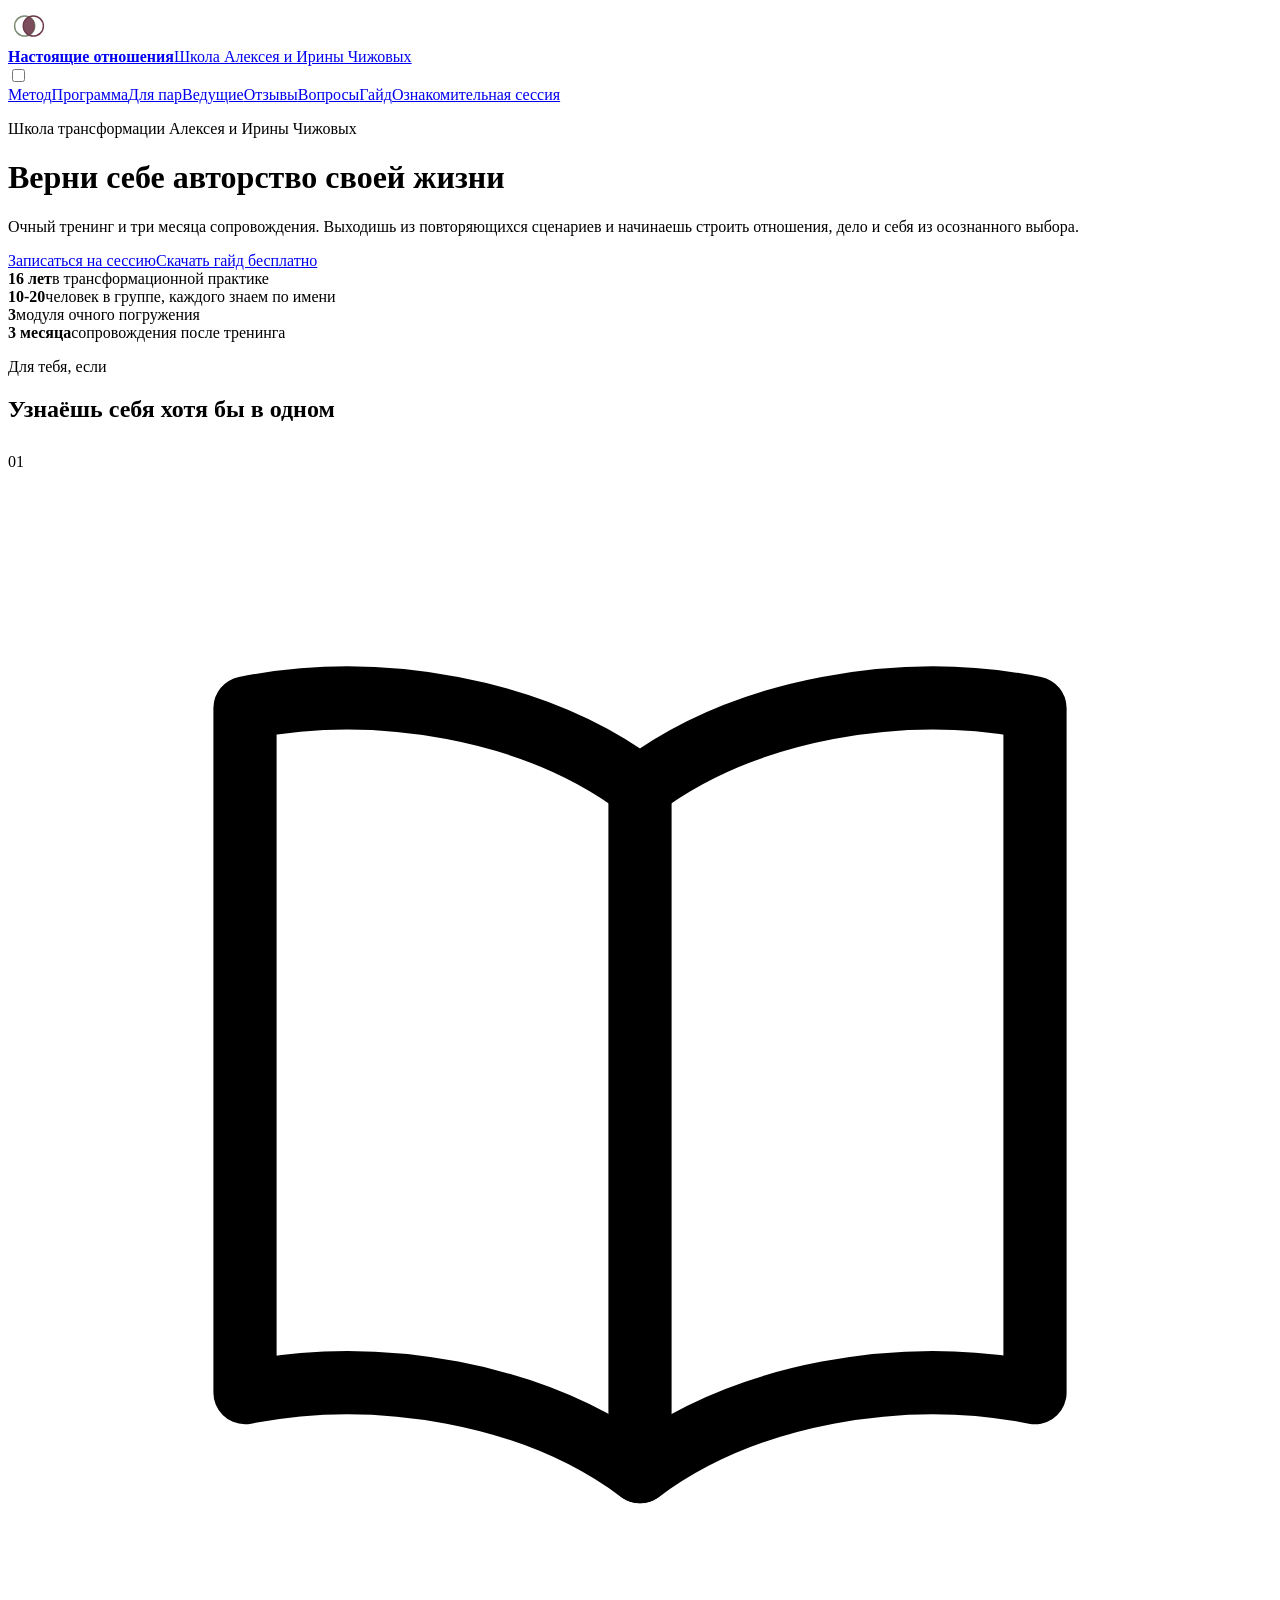
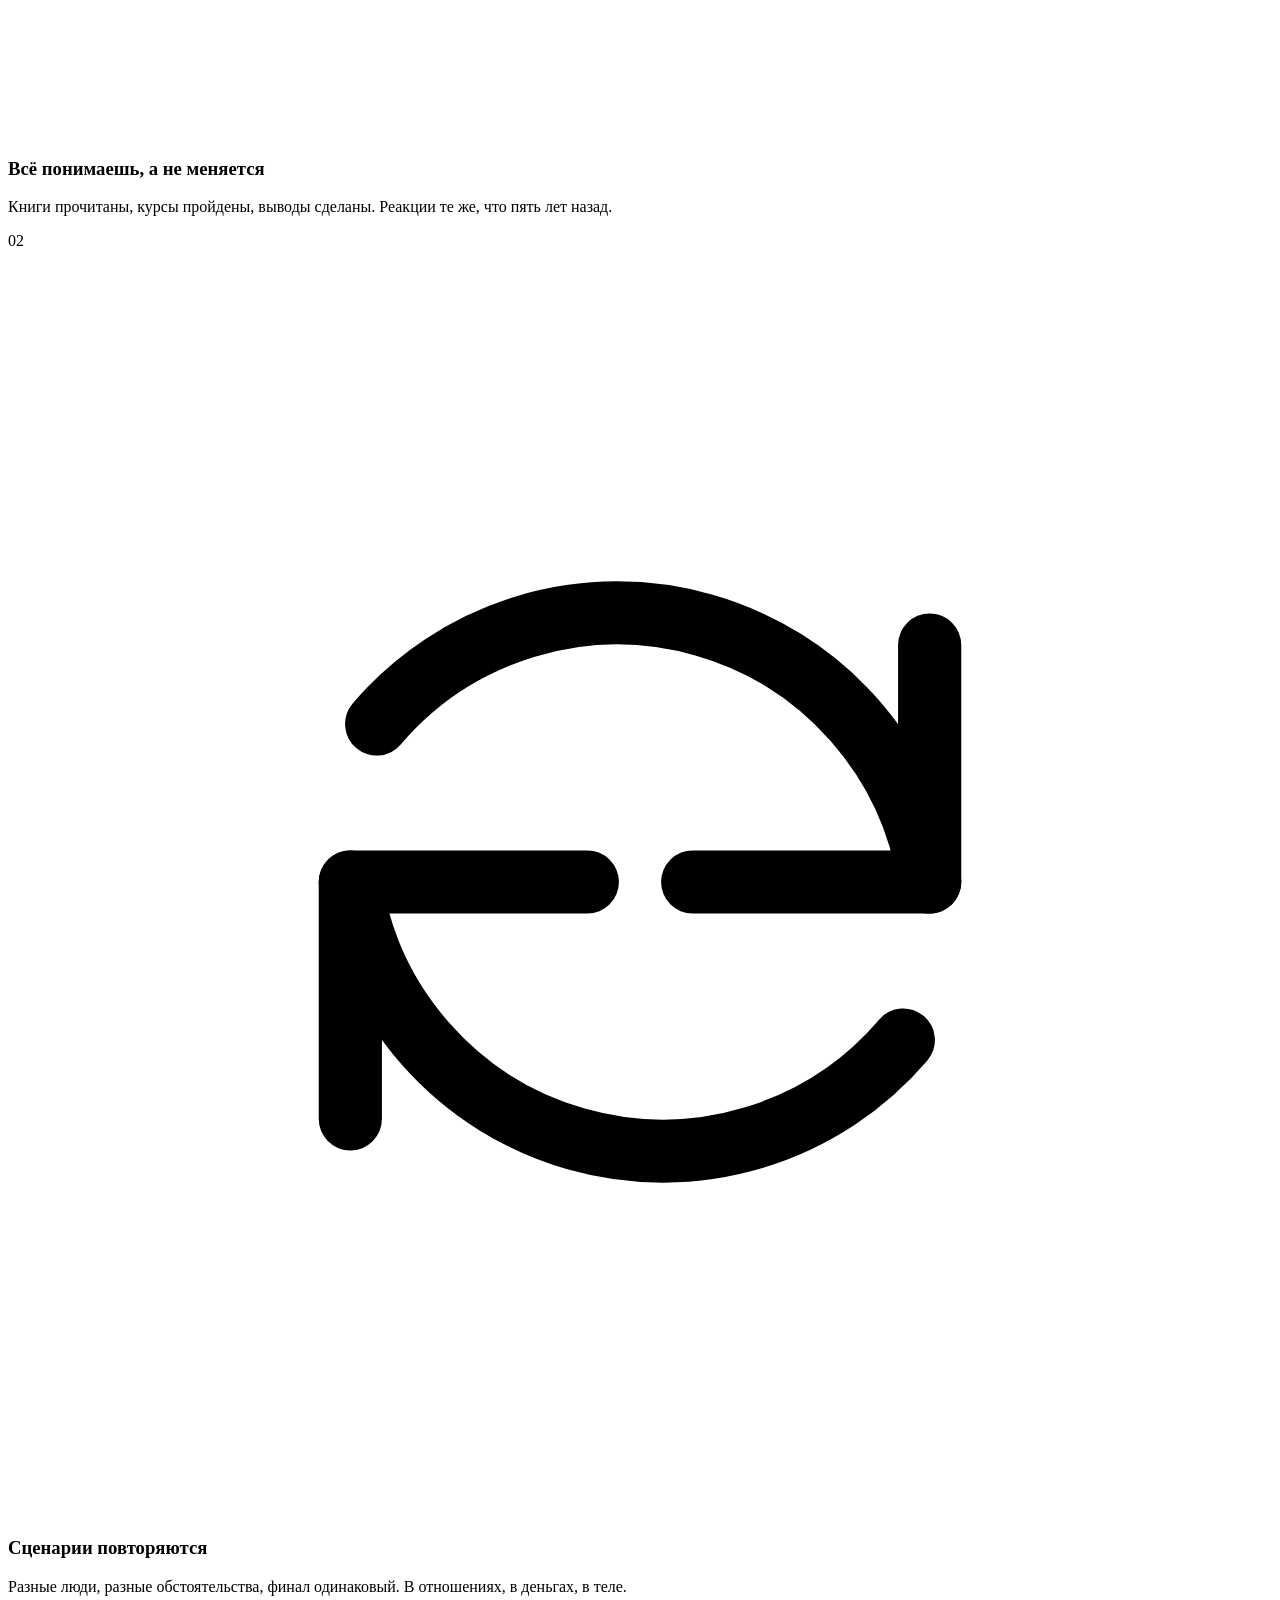
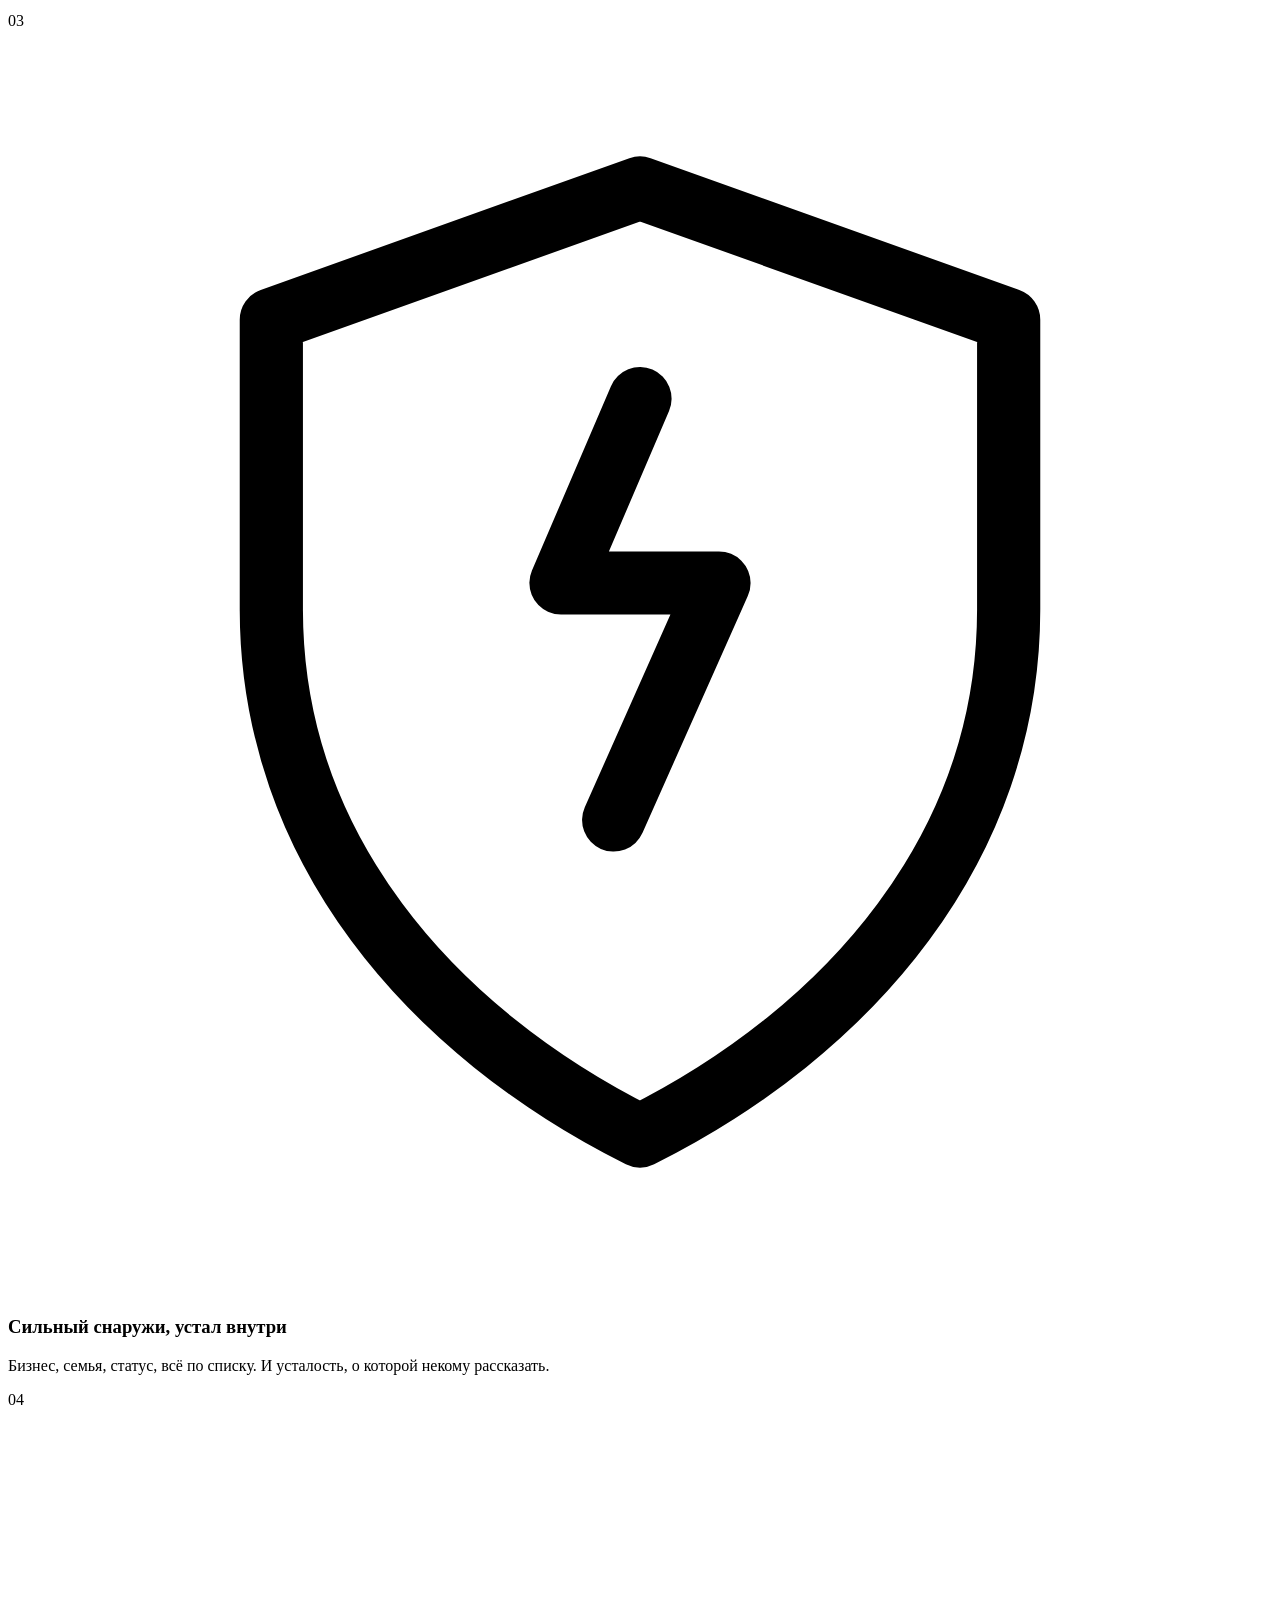
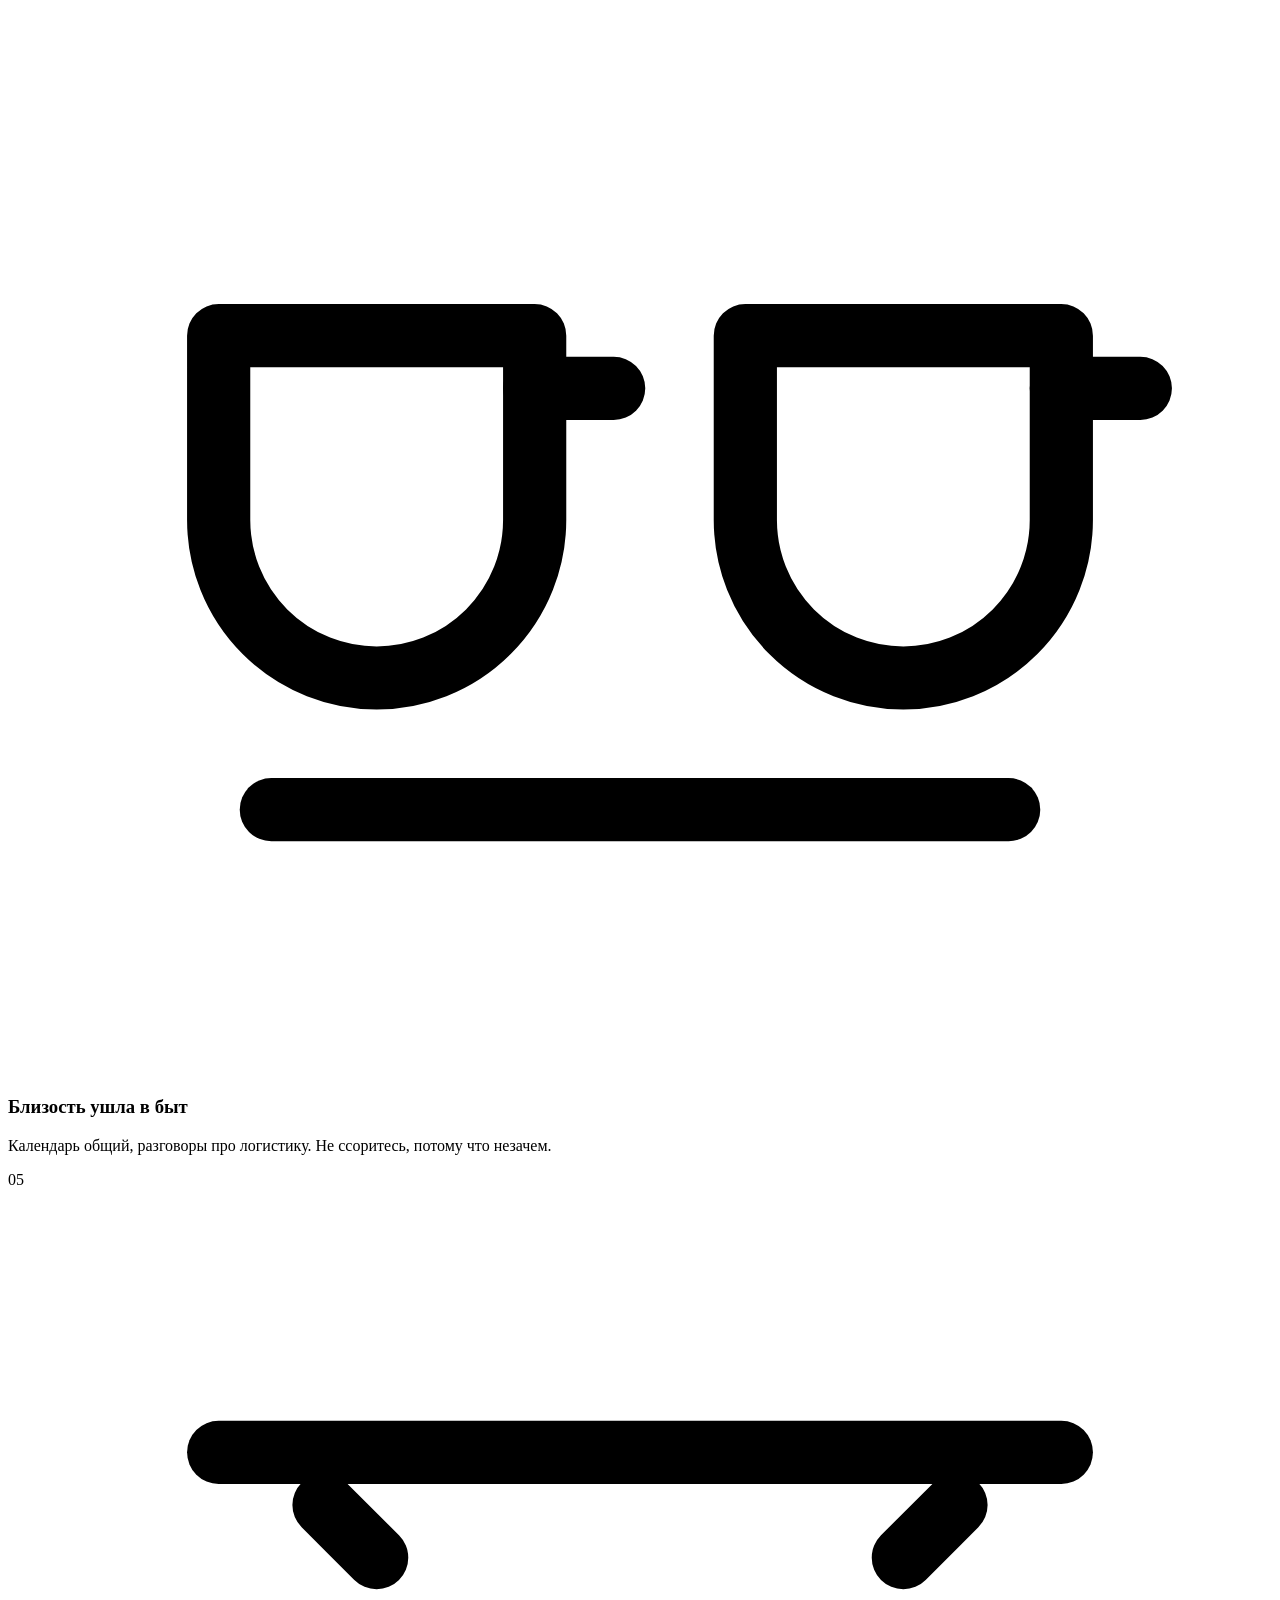
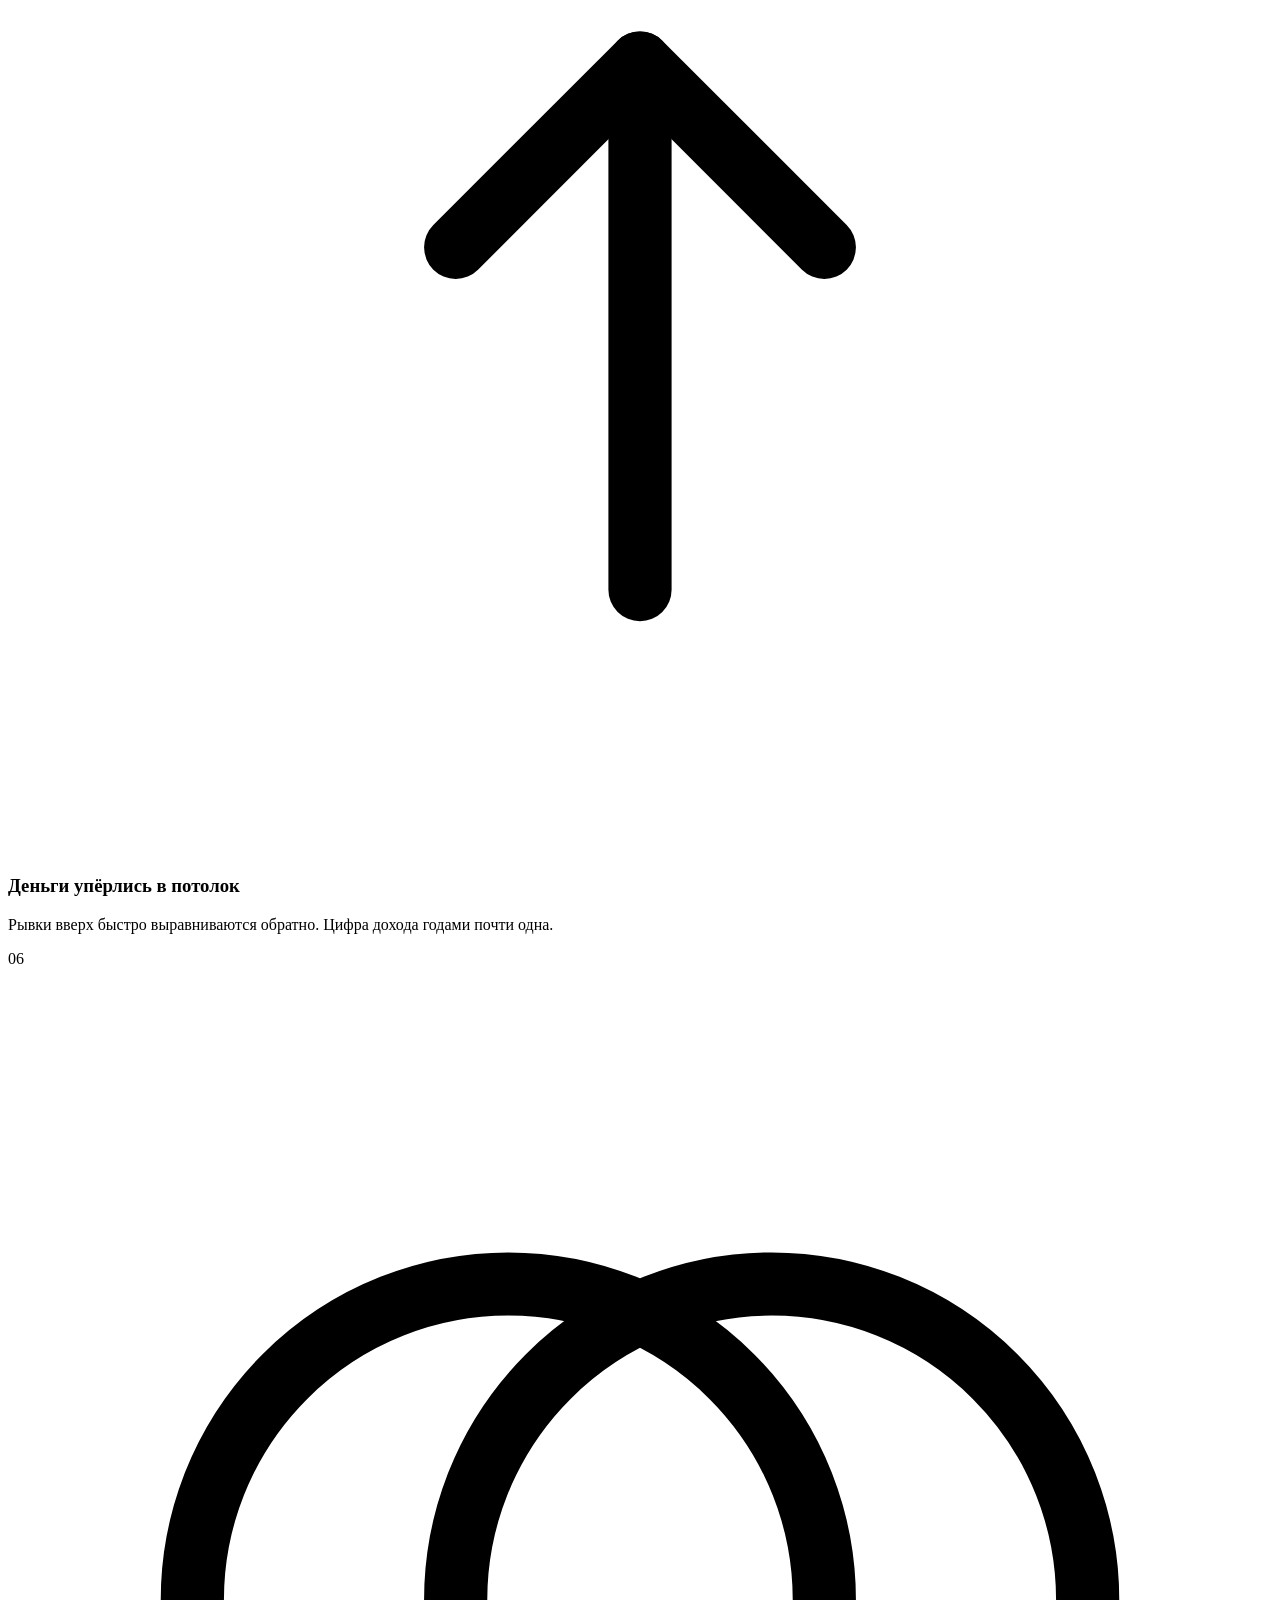
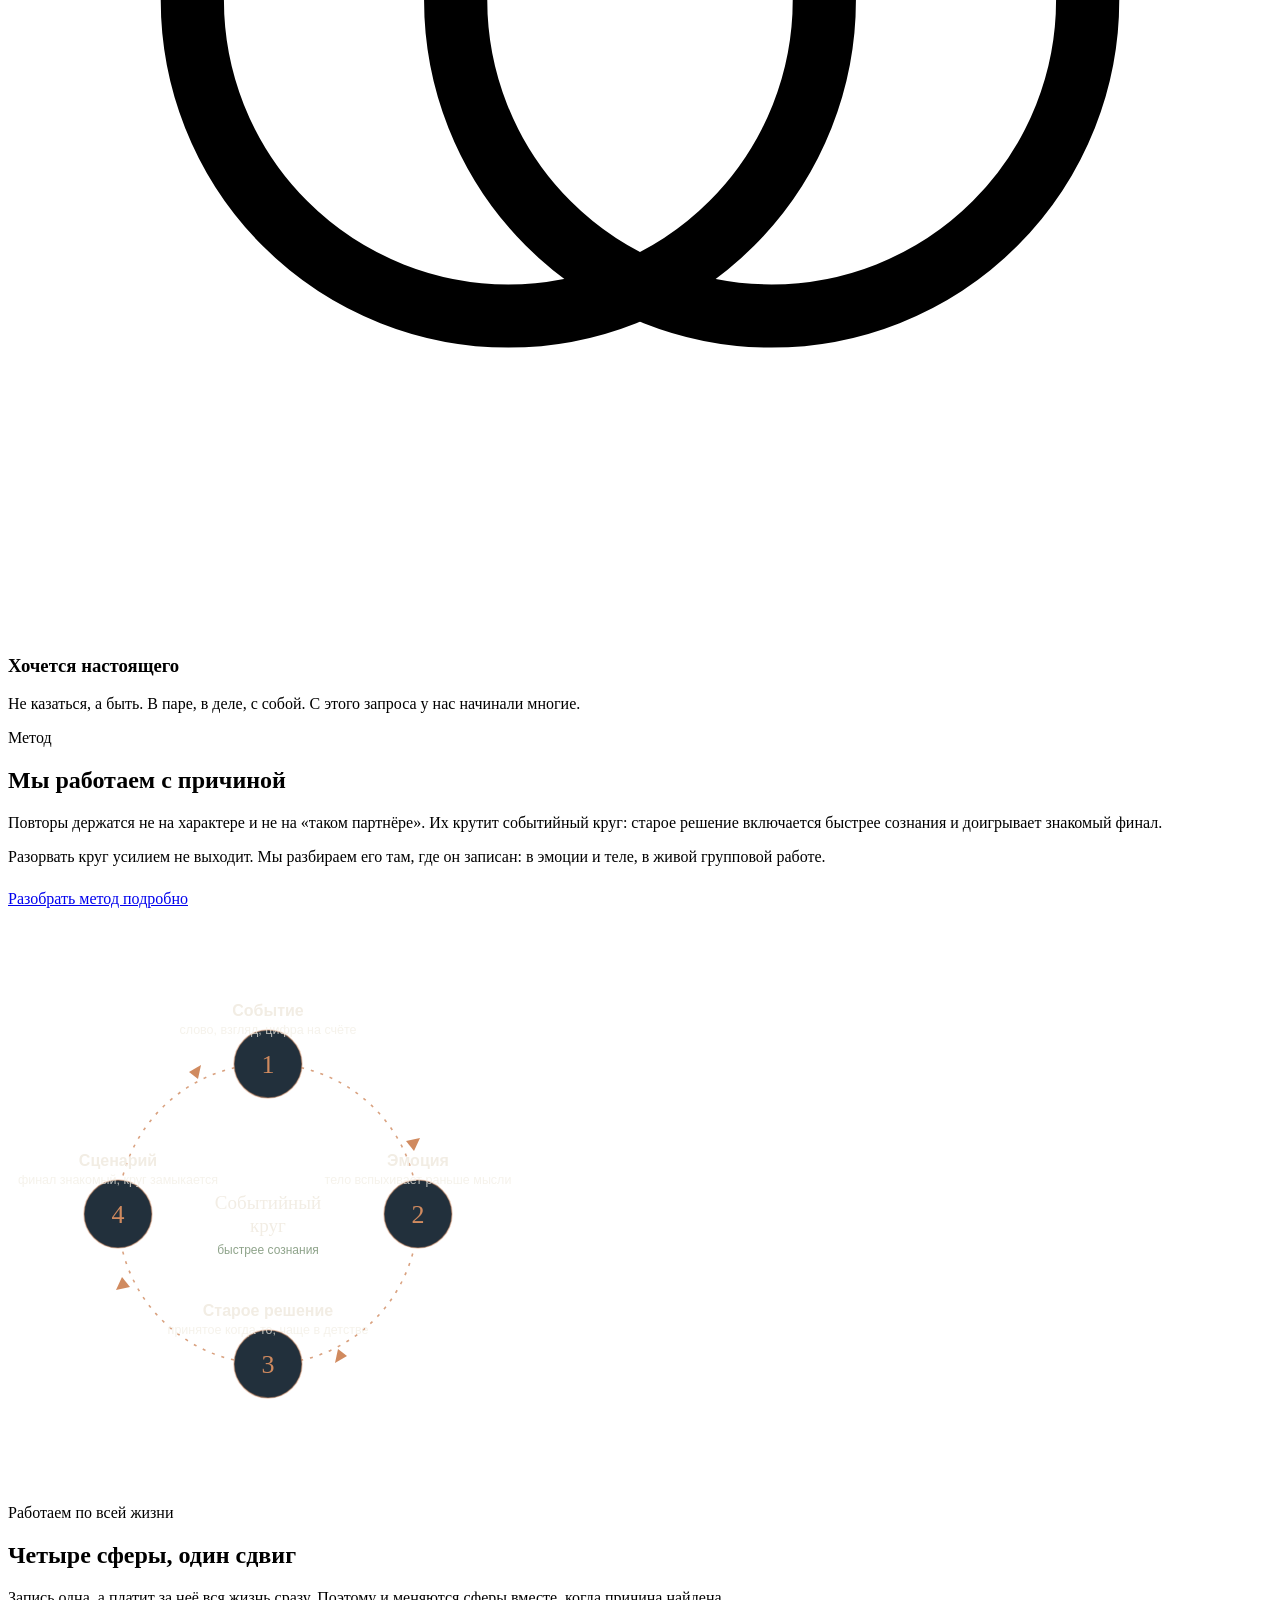
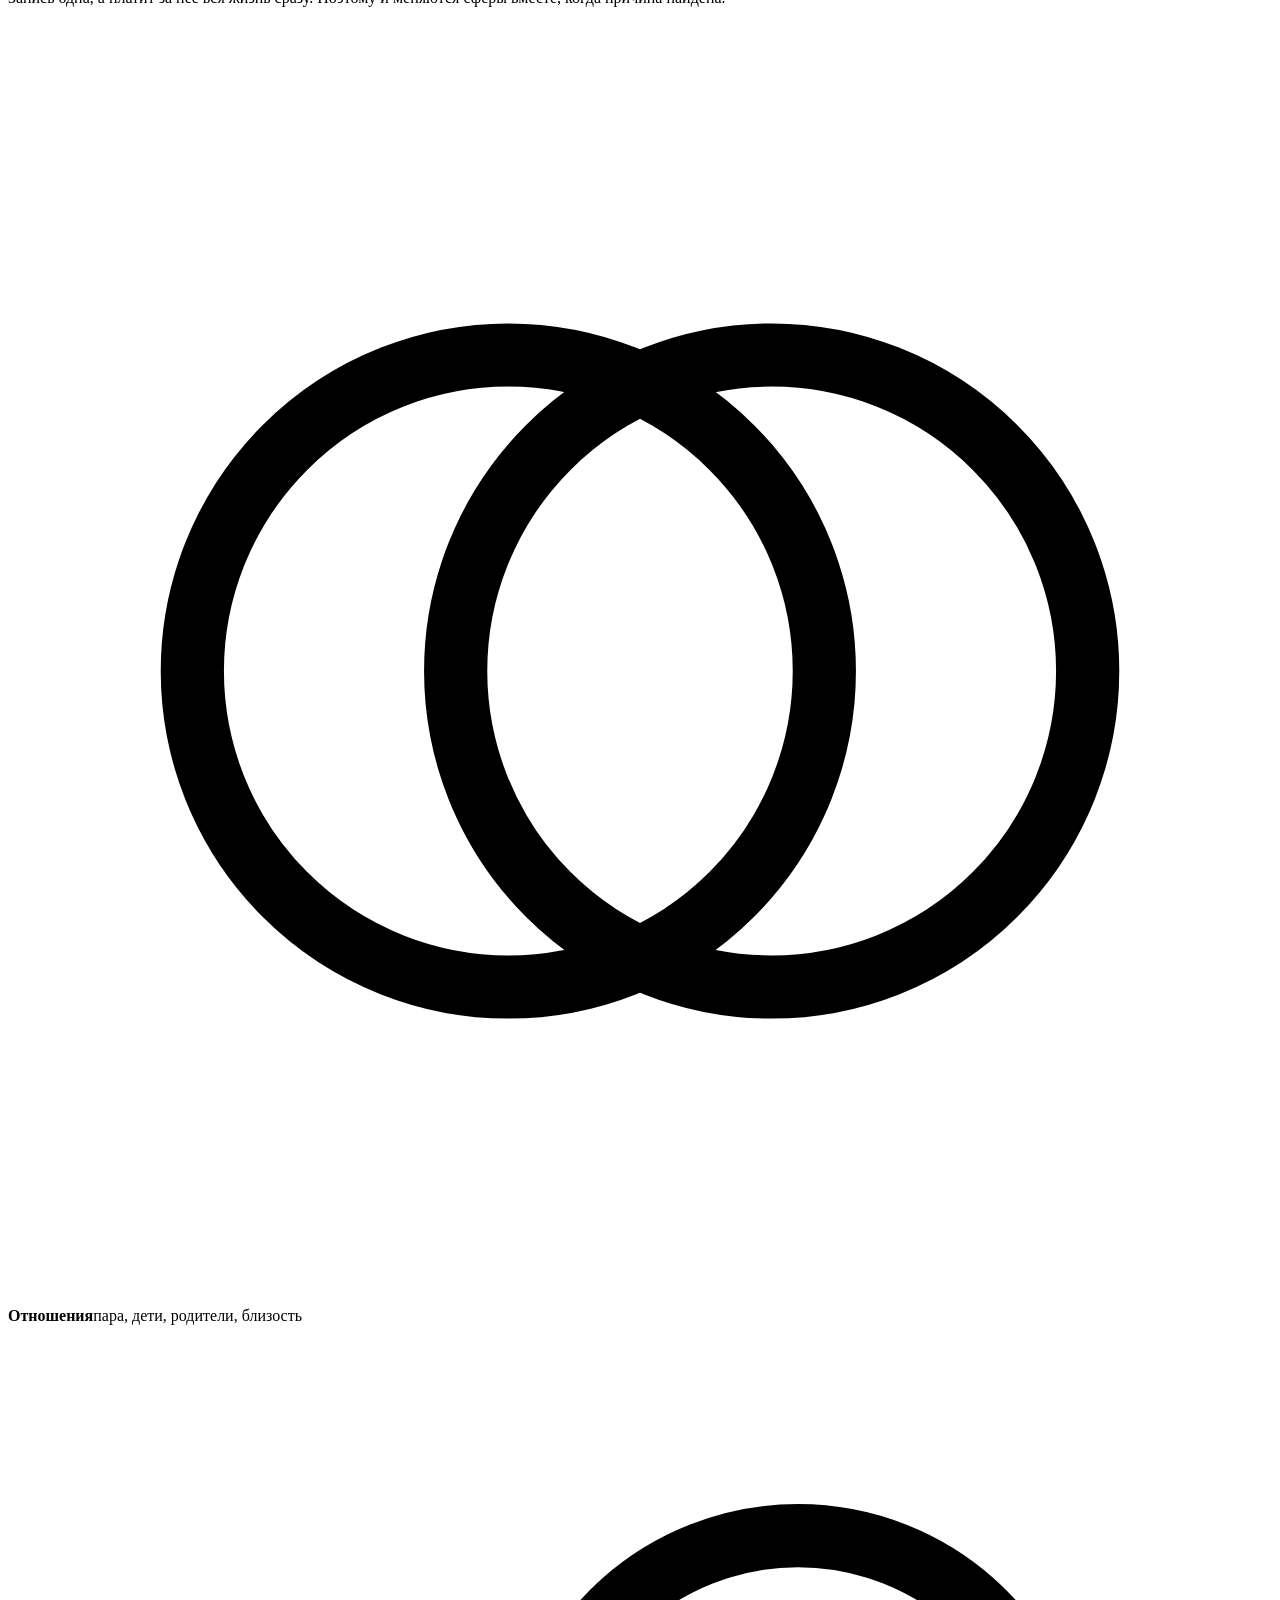
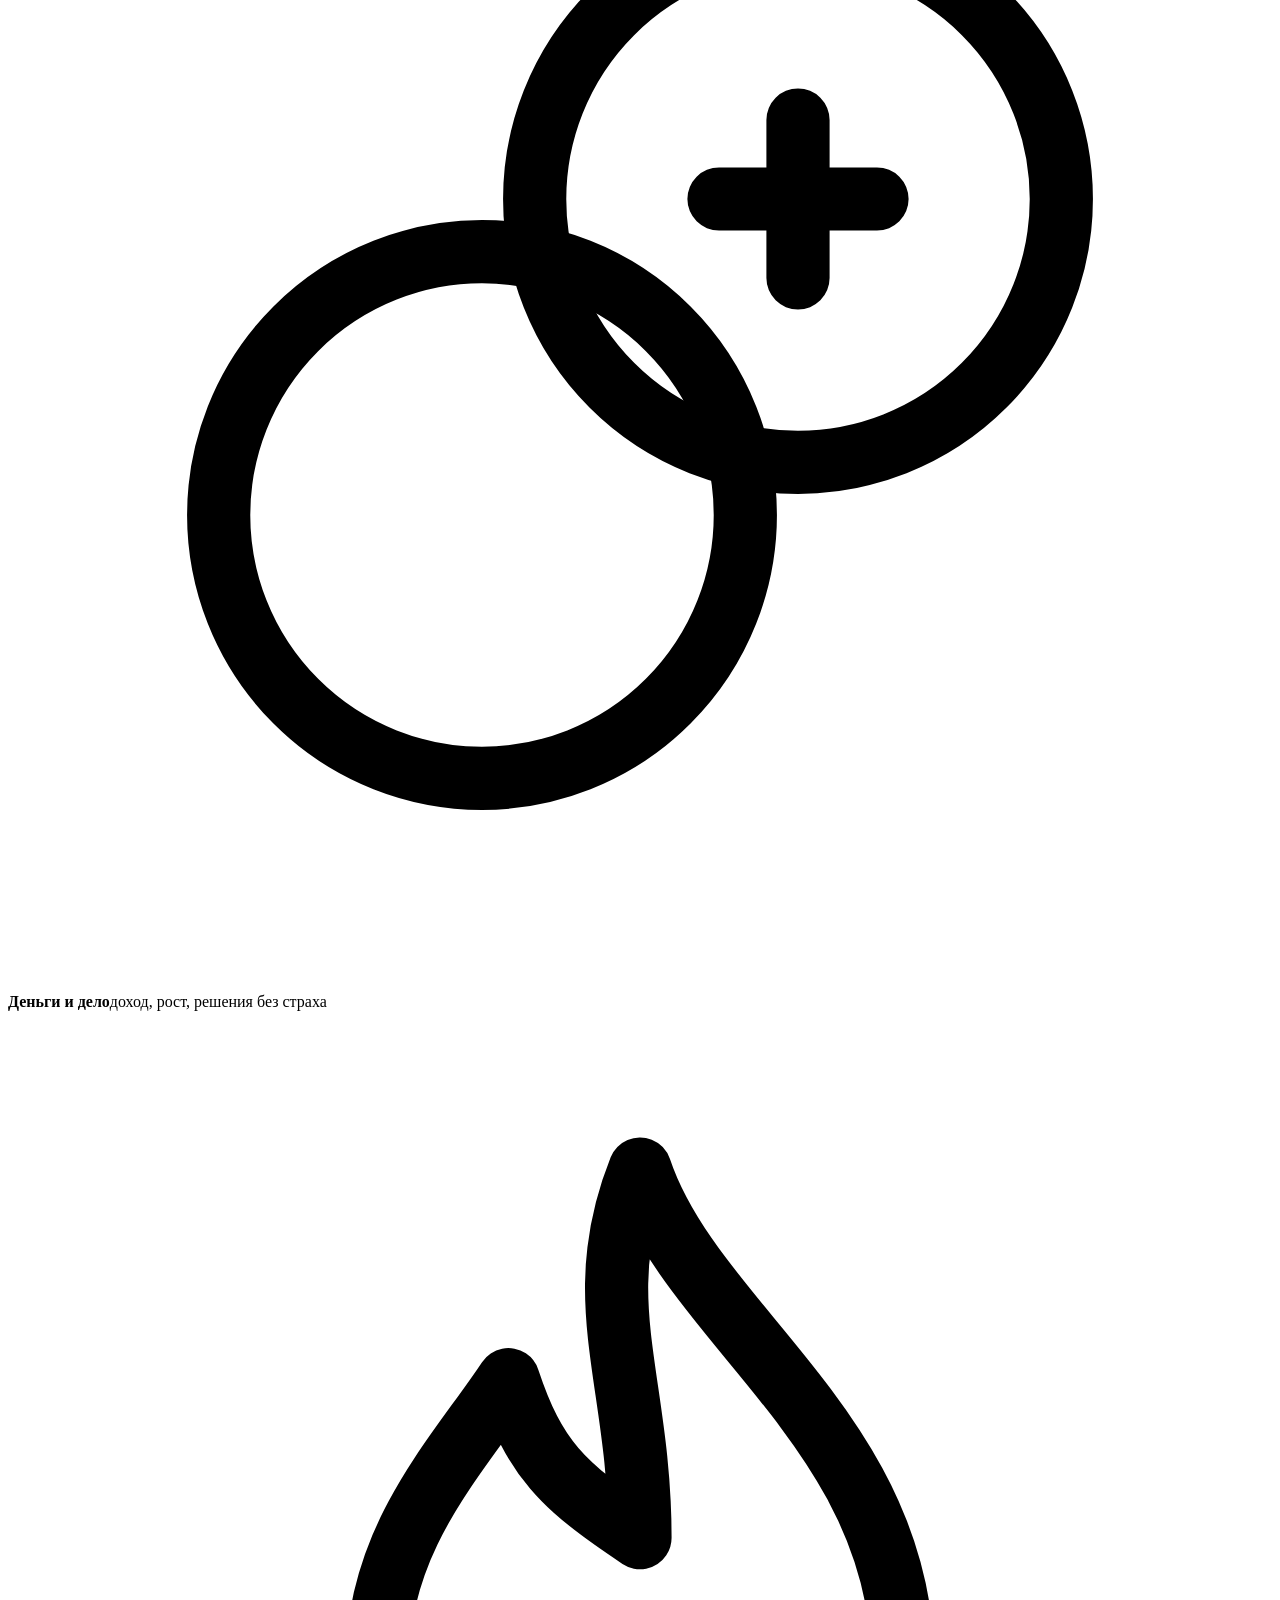
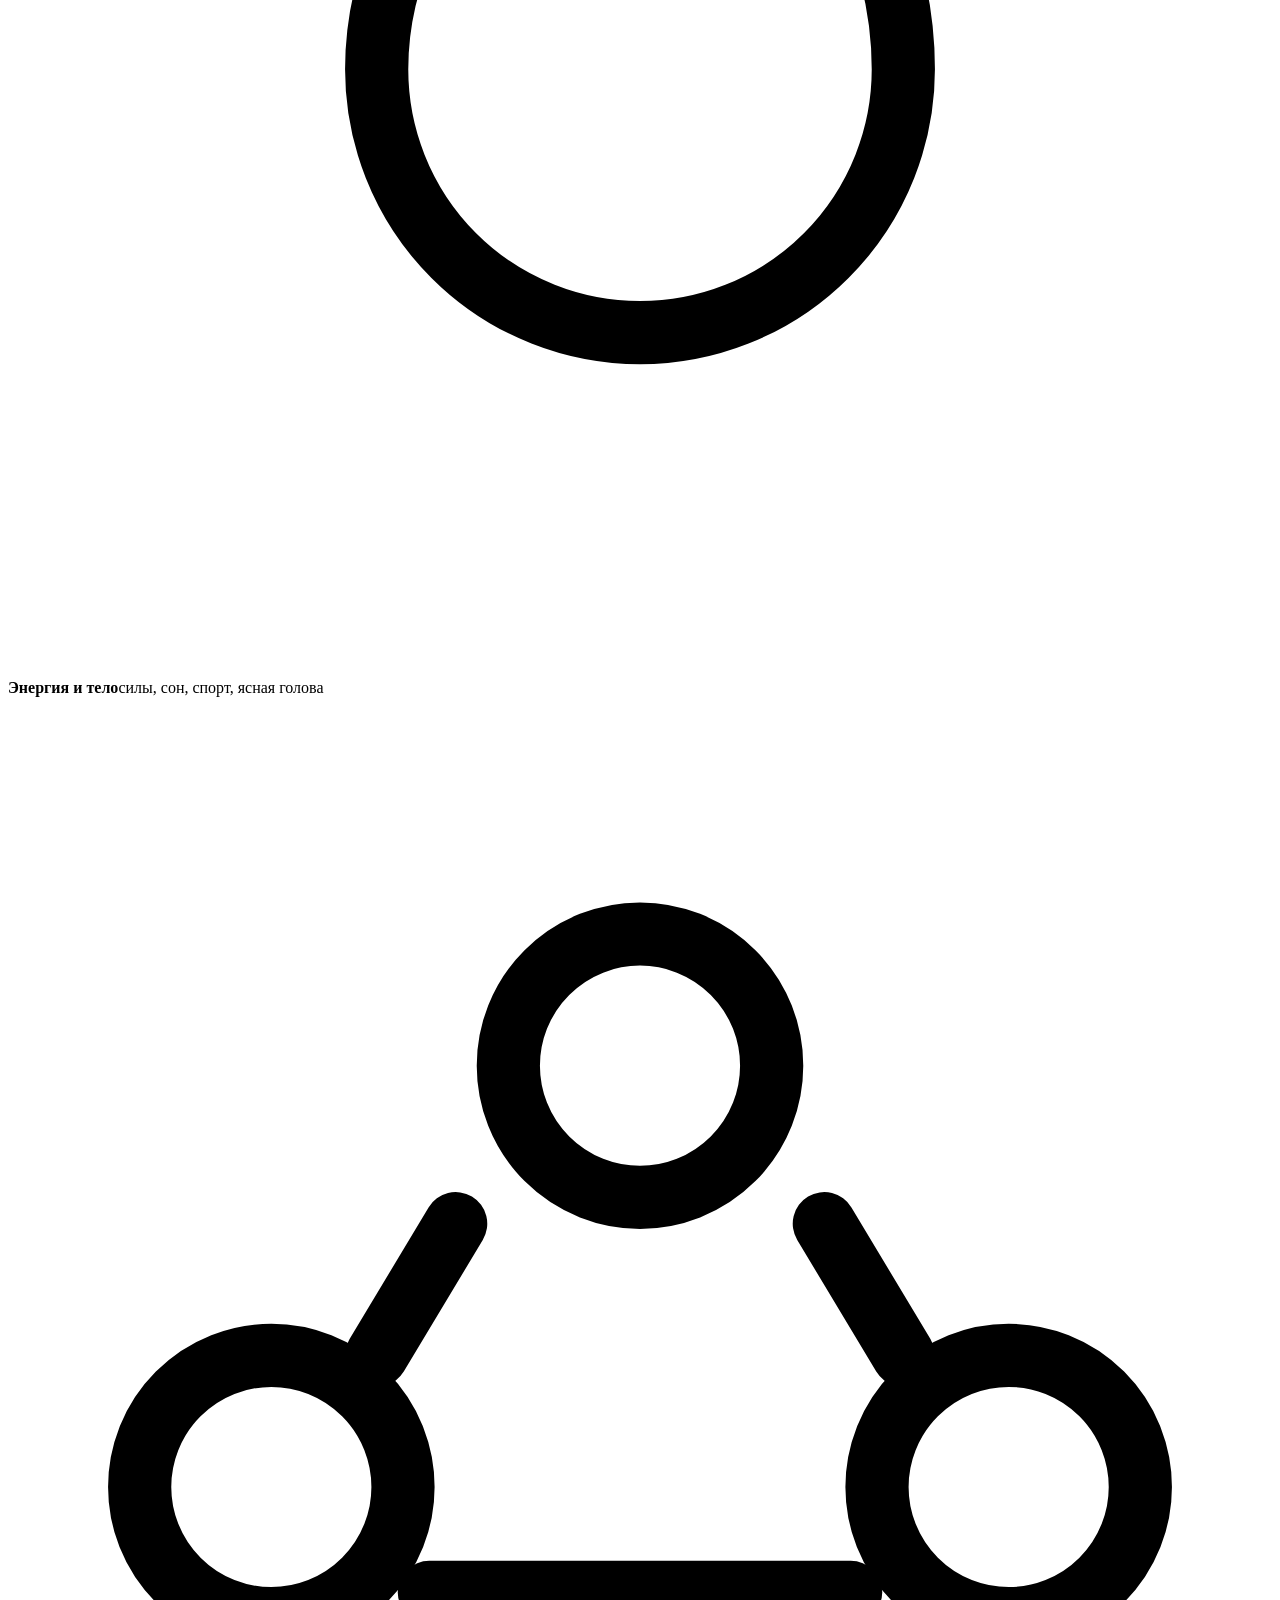
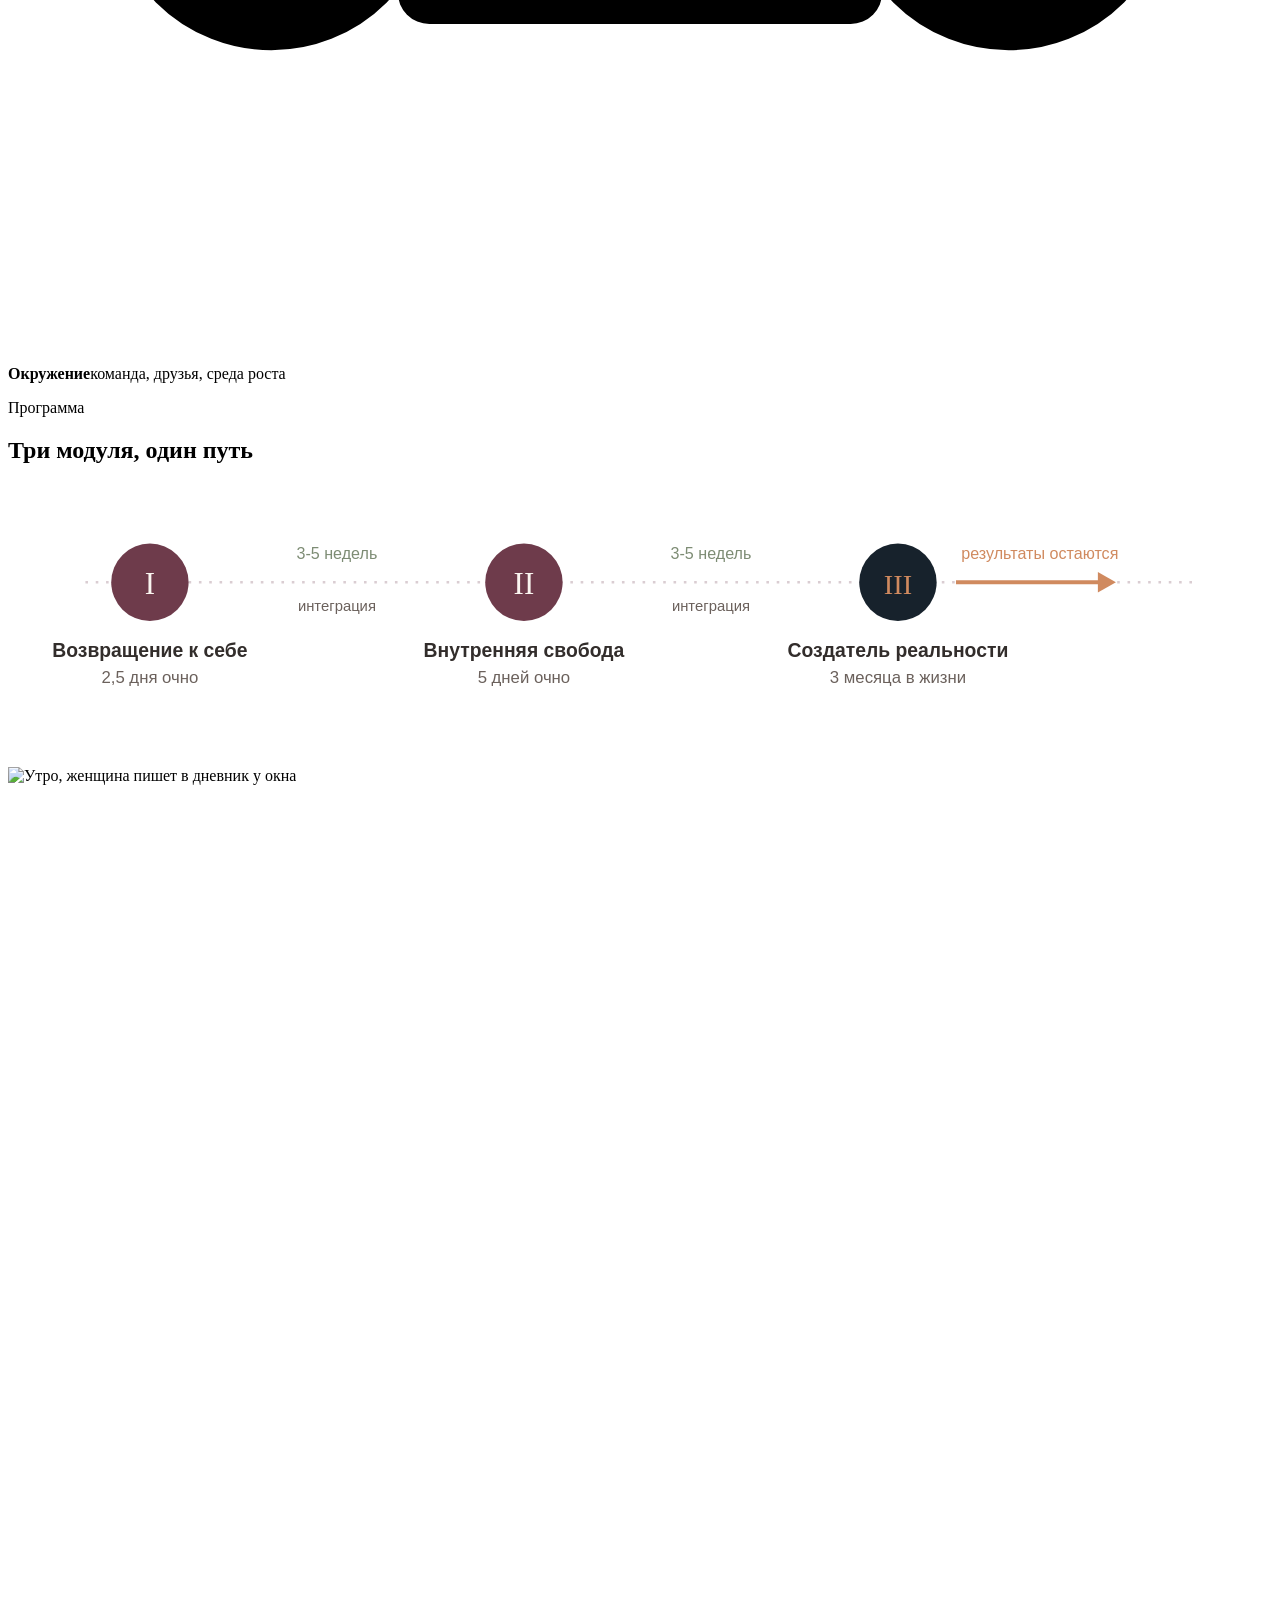
==== commit 716eab54: "Раунд 2 верстальщика: этажи HTML-блоками, подписи волны в HTML, сироты, футер и сетки на мобиле Co-A" ====
--- a/index.html
+++ b/index.html
@@ -100,7 +100,7 @@
 
 <section style="padding-bottom:0"><div class="wrap">
 <p class="eyebrow">Работаем по&nbsp;всей жизни</p>
-<h2>Четыре сферы, которые сдвигаются вместе</h2>
+<h2>Четыре сферы, один сдвиг</h2>
 <p class="sub">Запись одна, а&nbsp;платит за&nbsp;неё вся жизнь сразу. Поэтому и&nbsp;меняются сферы вместе, когда причина найдена.</p>
 <div class="spheres" style="margin-top:32px">
 <div class="sphere"><div class="ring"><svg class="ic" viewBox="0 0 48 48" fill="none" stroke="currentColor" stroke-width="2.4" stroke-linecap="round" stroke-linejoin="round" aria-hidden="true"><circle cx="19" cy="24" r="12"/><circle cx="29" cy="24" r="12"/></svg></div><b>Отношения</b><span>пара, дети, родители, близость</span></div>
@@ -180,7 +180,7 @@
 <div class="split">
 <div>
 <p class="eyebrow">Ведущие</p>
-<h2>Двое, у&nbsp;которых совпадают слова&nbsp;и&nbsp;жизнь</h2>
+<h2>Двое, у&nbsp;которых совпадают&nbsp;слова&nbsp;и&nbsp;жизнь</h2>
 <p>Алексей: коуч с&nbsp;сертификацией ICF, 16&nbsp;лет в&nbsp;трансформационной практике, триатлет. Ирина: трансформационный тренер, шесть лет готовилась к&nbsp;этому формату, работает на&nbsp;глубине, которую участники вспоминают годами.</p>
 <p>Вместе 17&nbsp;лет. Школу отношений ведёт пара, у&nbsp;которой отношения живые: с&nbsp;бытом, кризисами и&nbsp;выходами из&nbsp;них.</p>
 <p style="margin-top:20px"><a class="btn btn-ghost" href="/chizhovy/vedushchie/">Познакомиться</a></p>
@@ -193,7 +193,7 @@
 <div class="poster"><div class="bg" style="background-image:url('/chizhovy/images/site-dark.png')"></div><div class="veil"></div>
 <div class="in">
 <p class="eyebrow">Ближайшее погружение</p>
-<h3>Модуль II. Внутренняя свобода</h3>
+<h3>Модуль II. Внутренняя&nbsp;свобода</h3>
 <p>Пять дней, после которых страх, вина и&nbsp;чужие ожидания перестают решать за&nbsp;тебя.</p>
 <p style="margin-top:24px"><a class="btn btn-copper" href="/chizhovy/sessiya/">Занять место</a></p>
 </div></div>
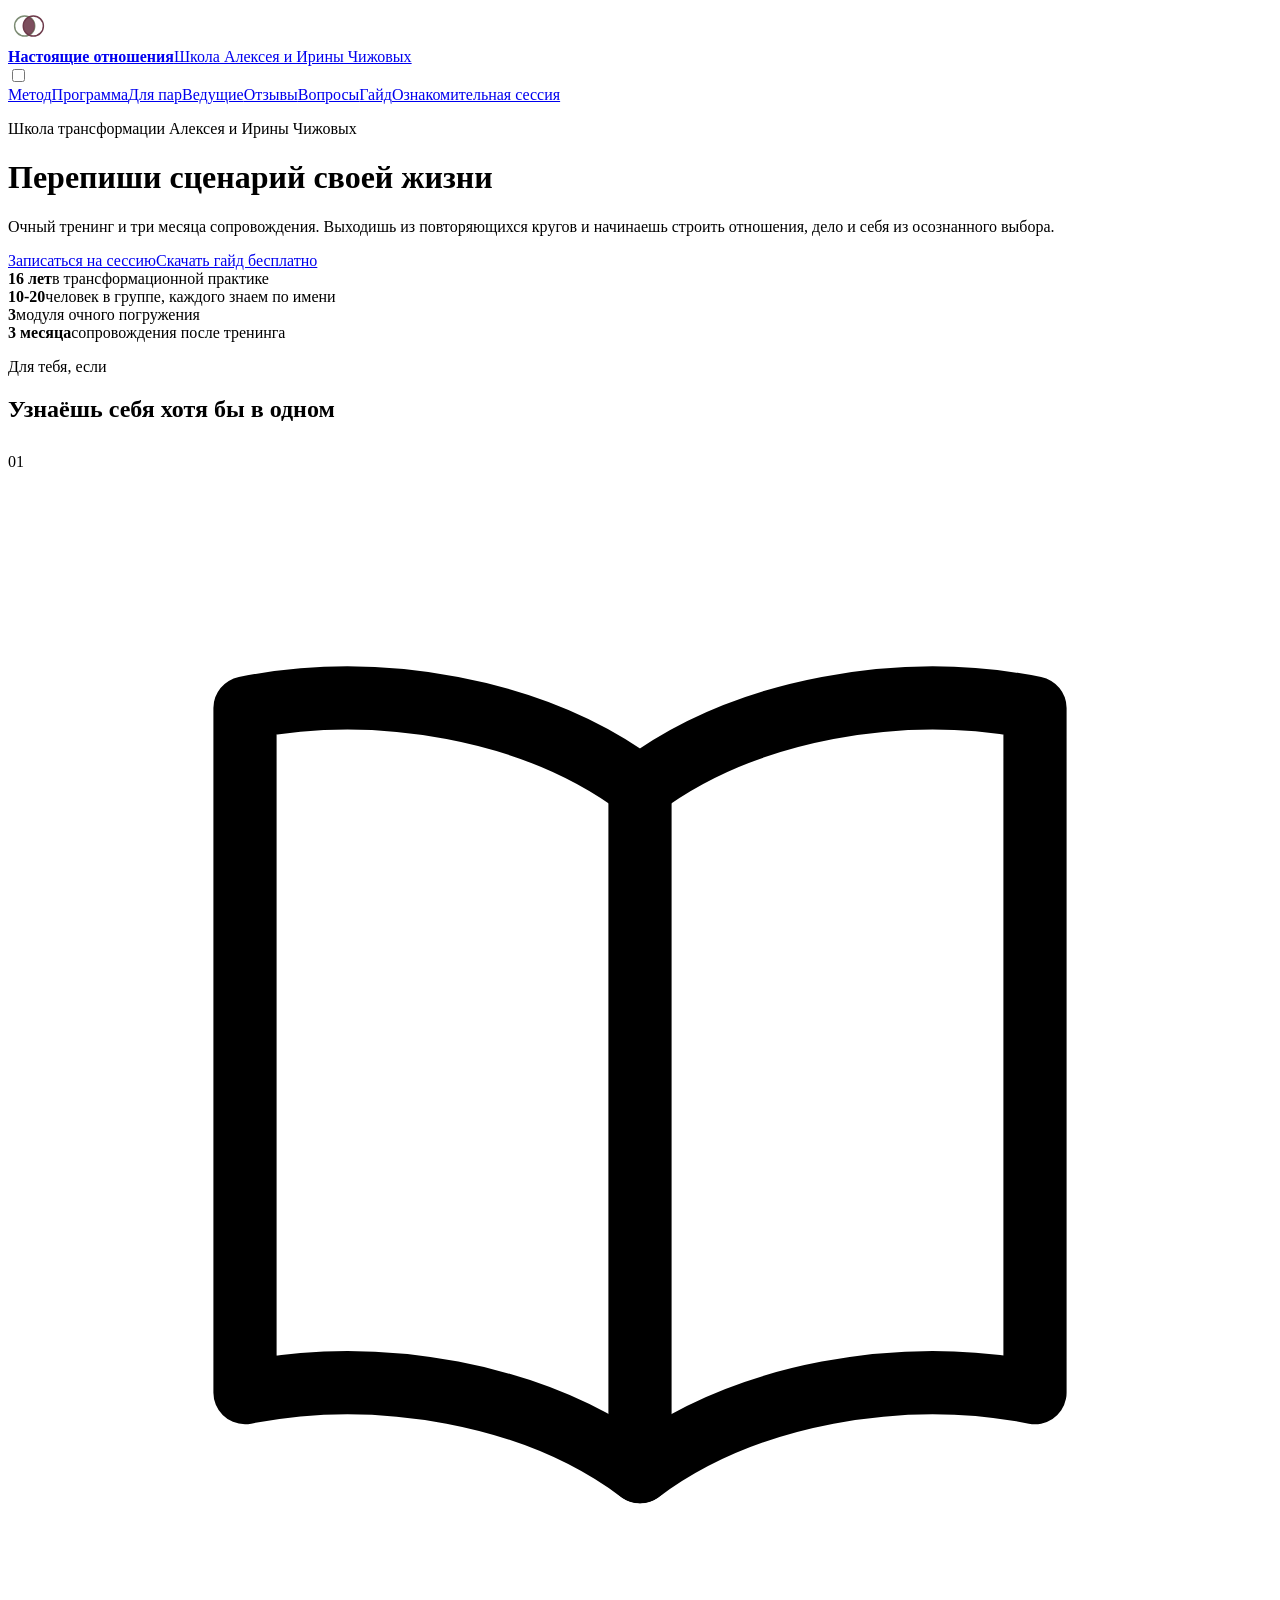
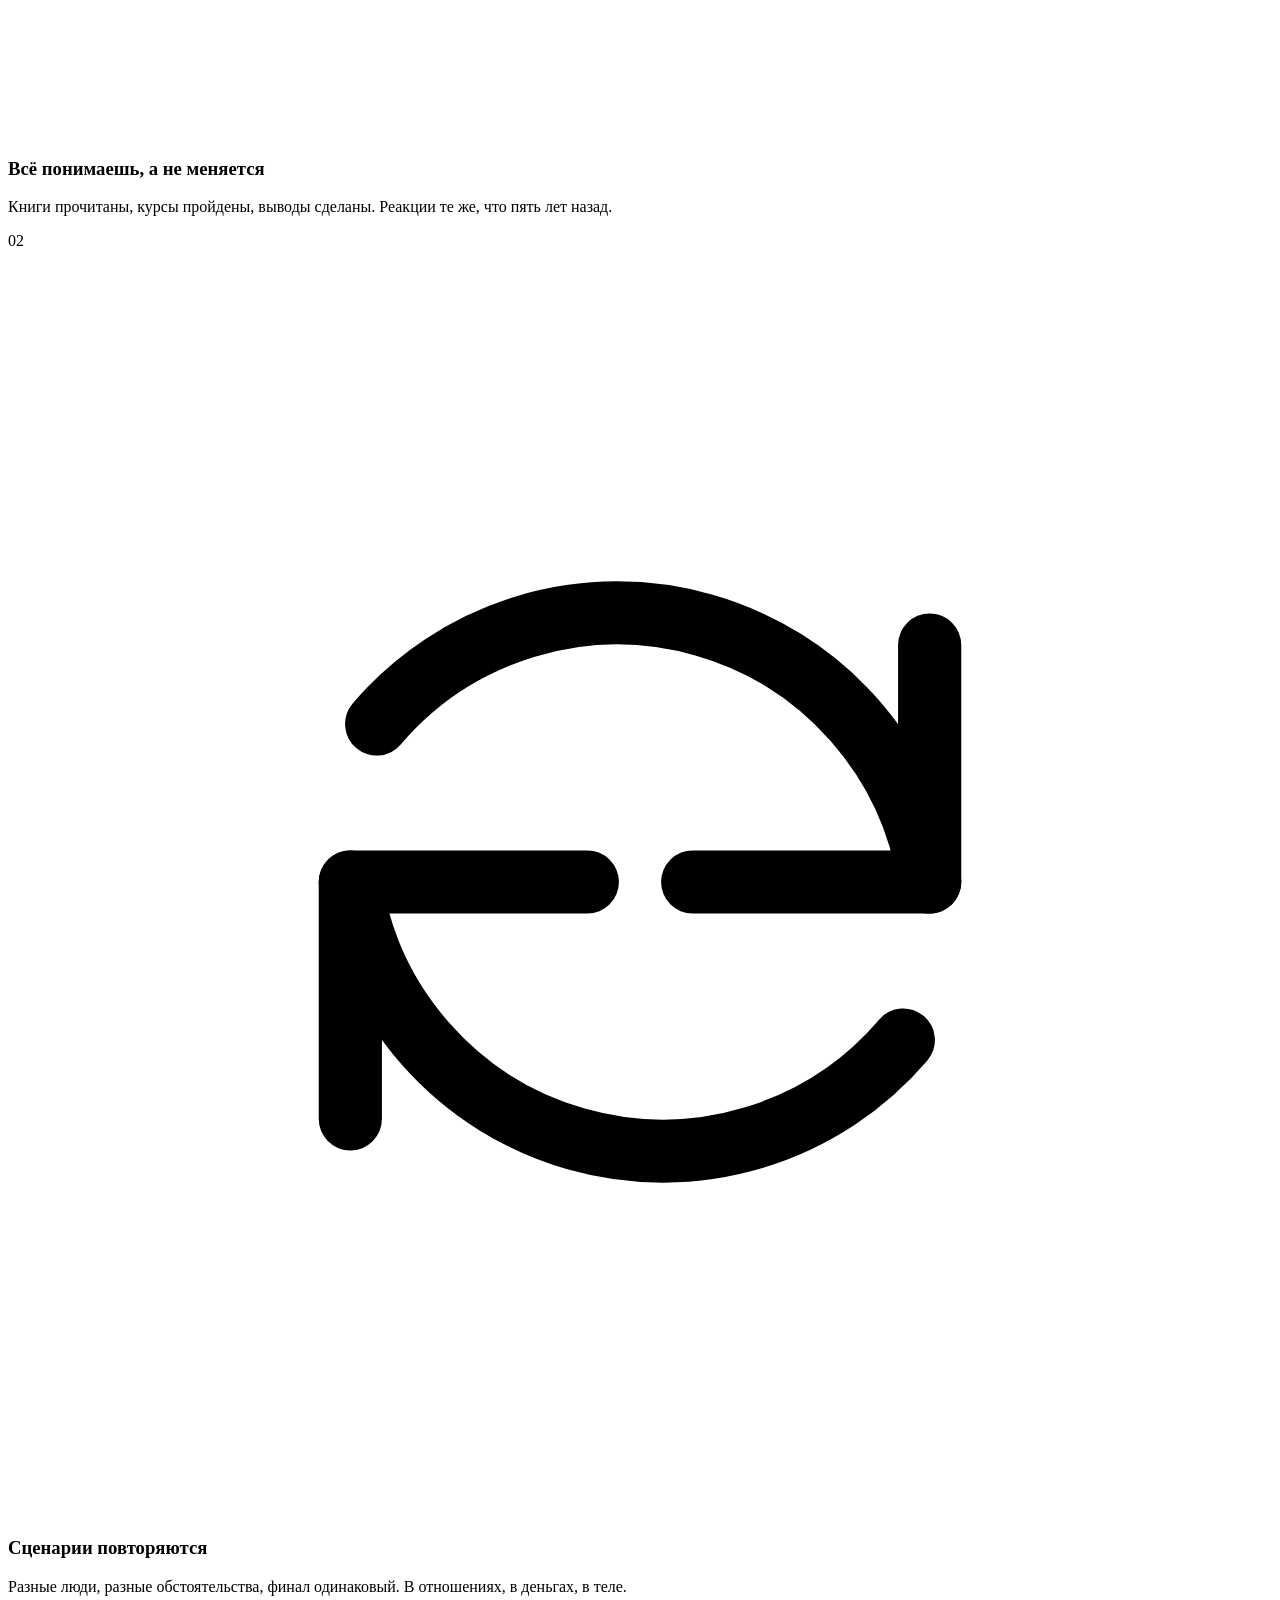
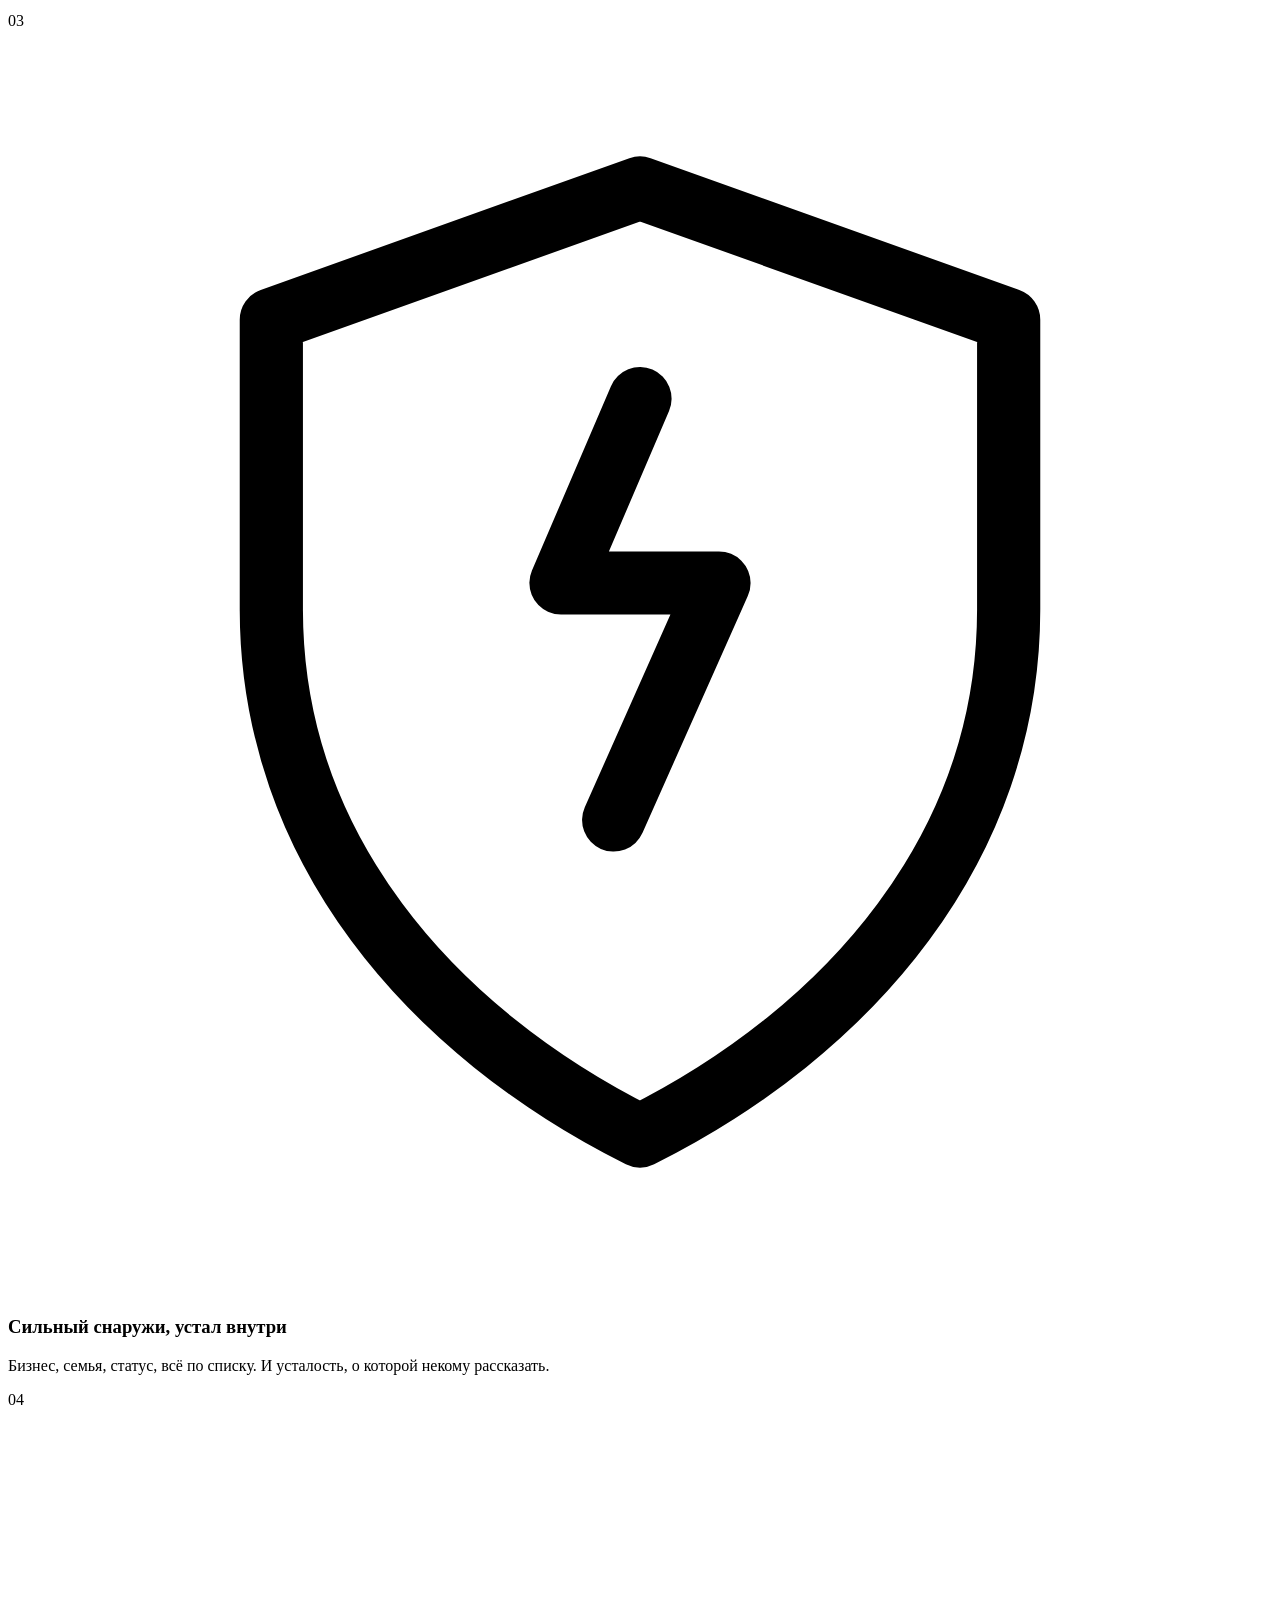
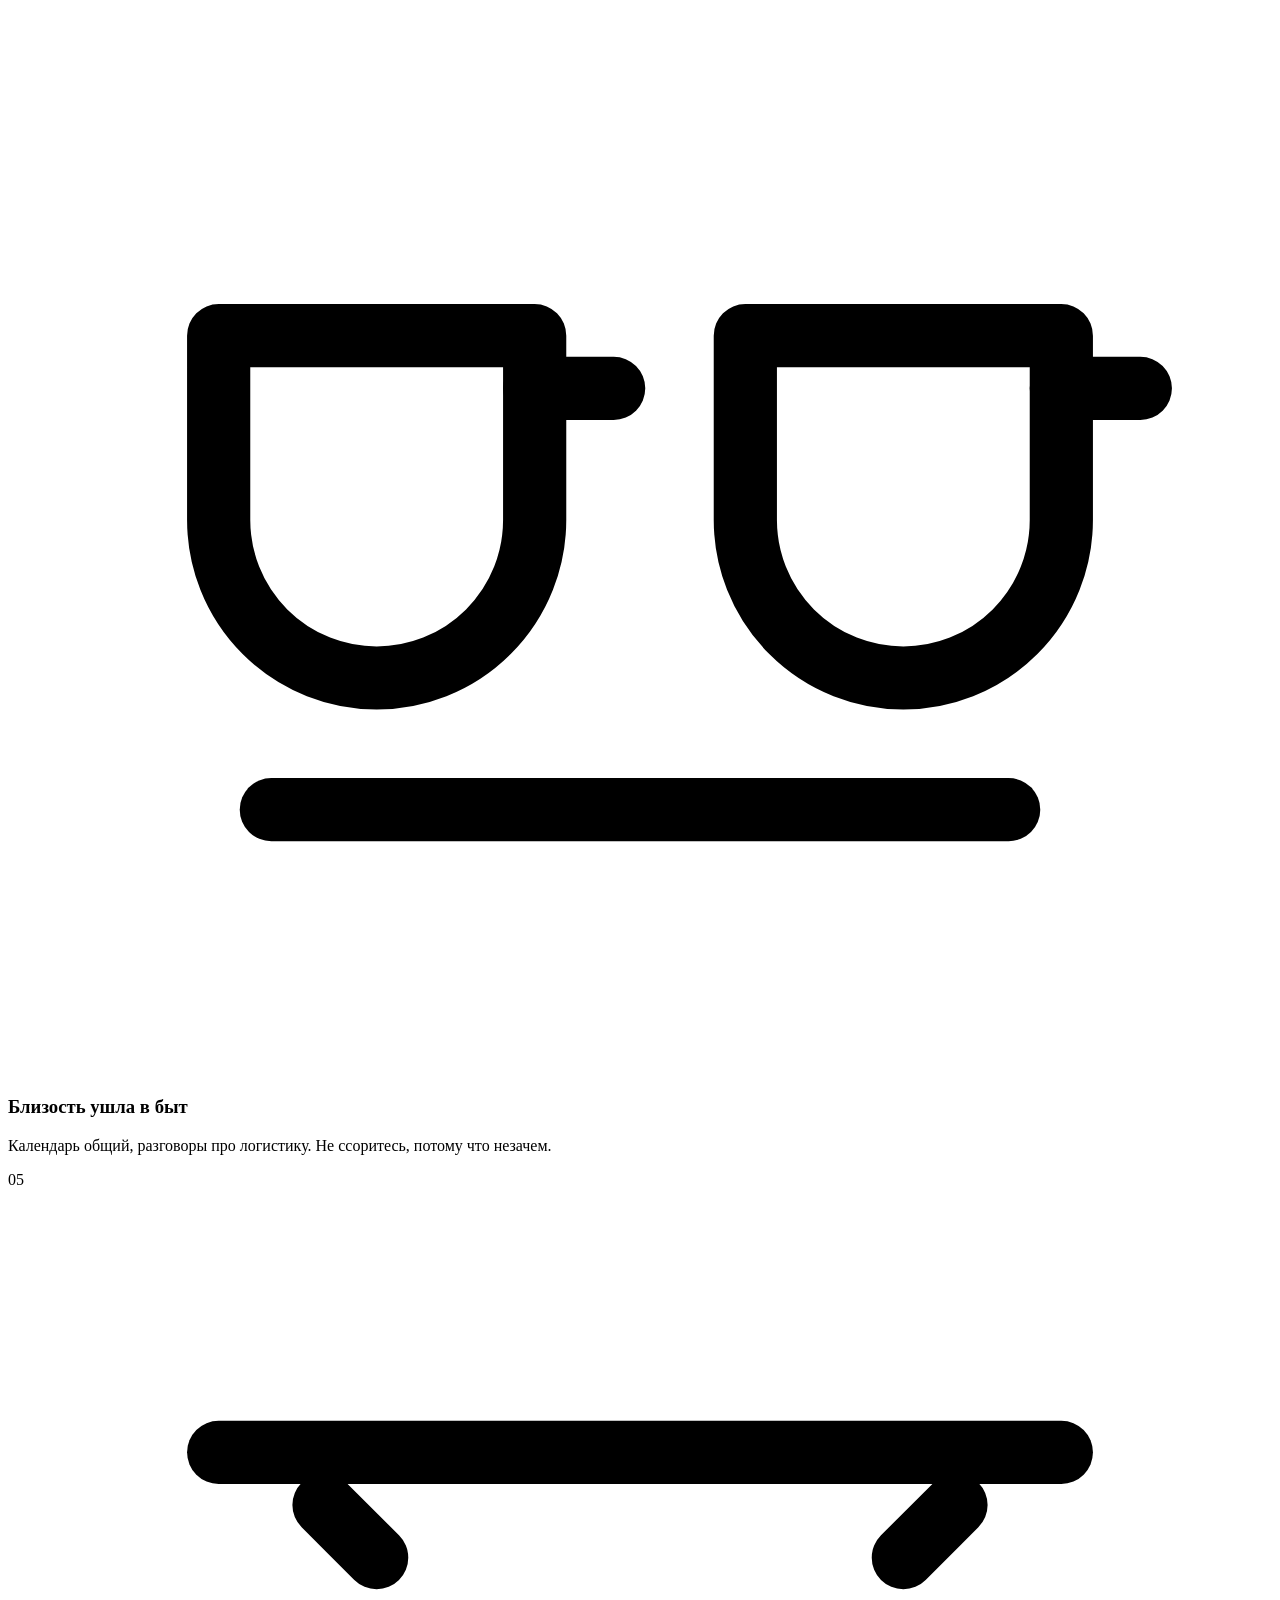
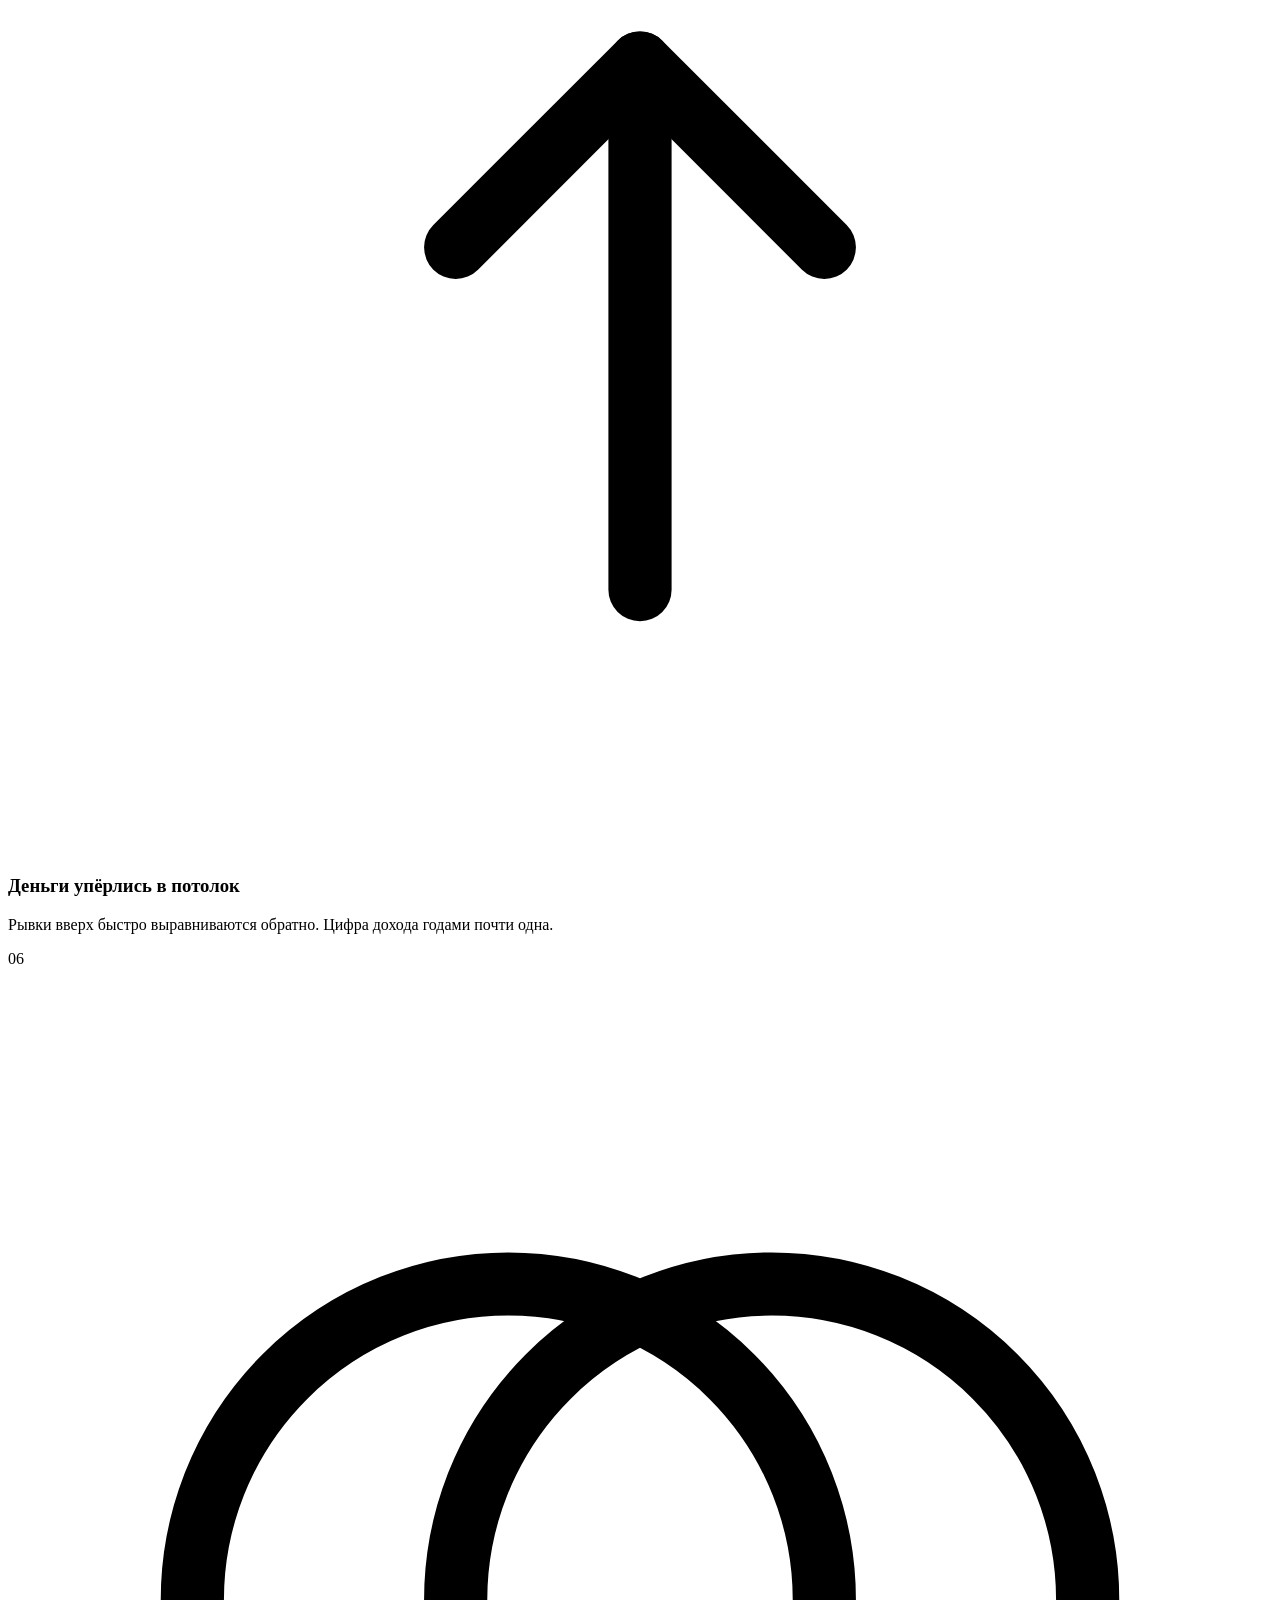
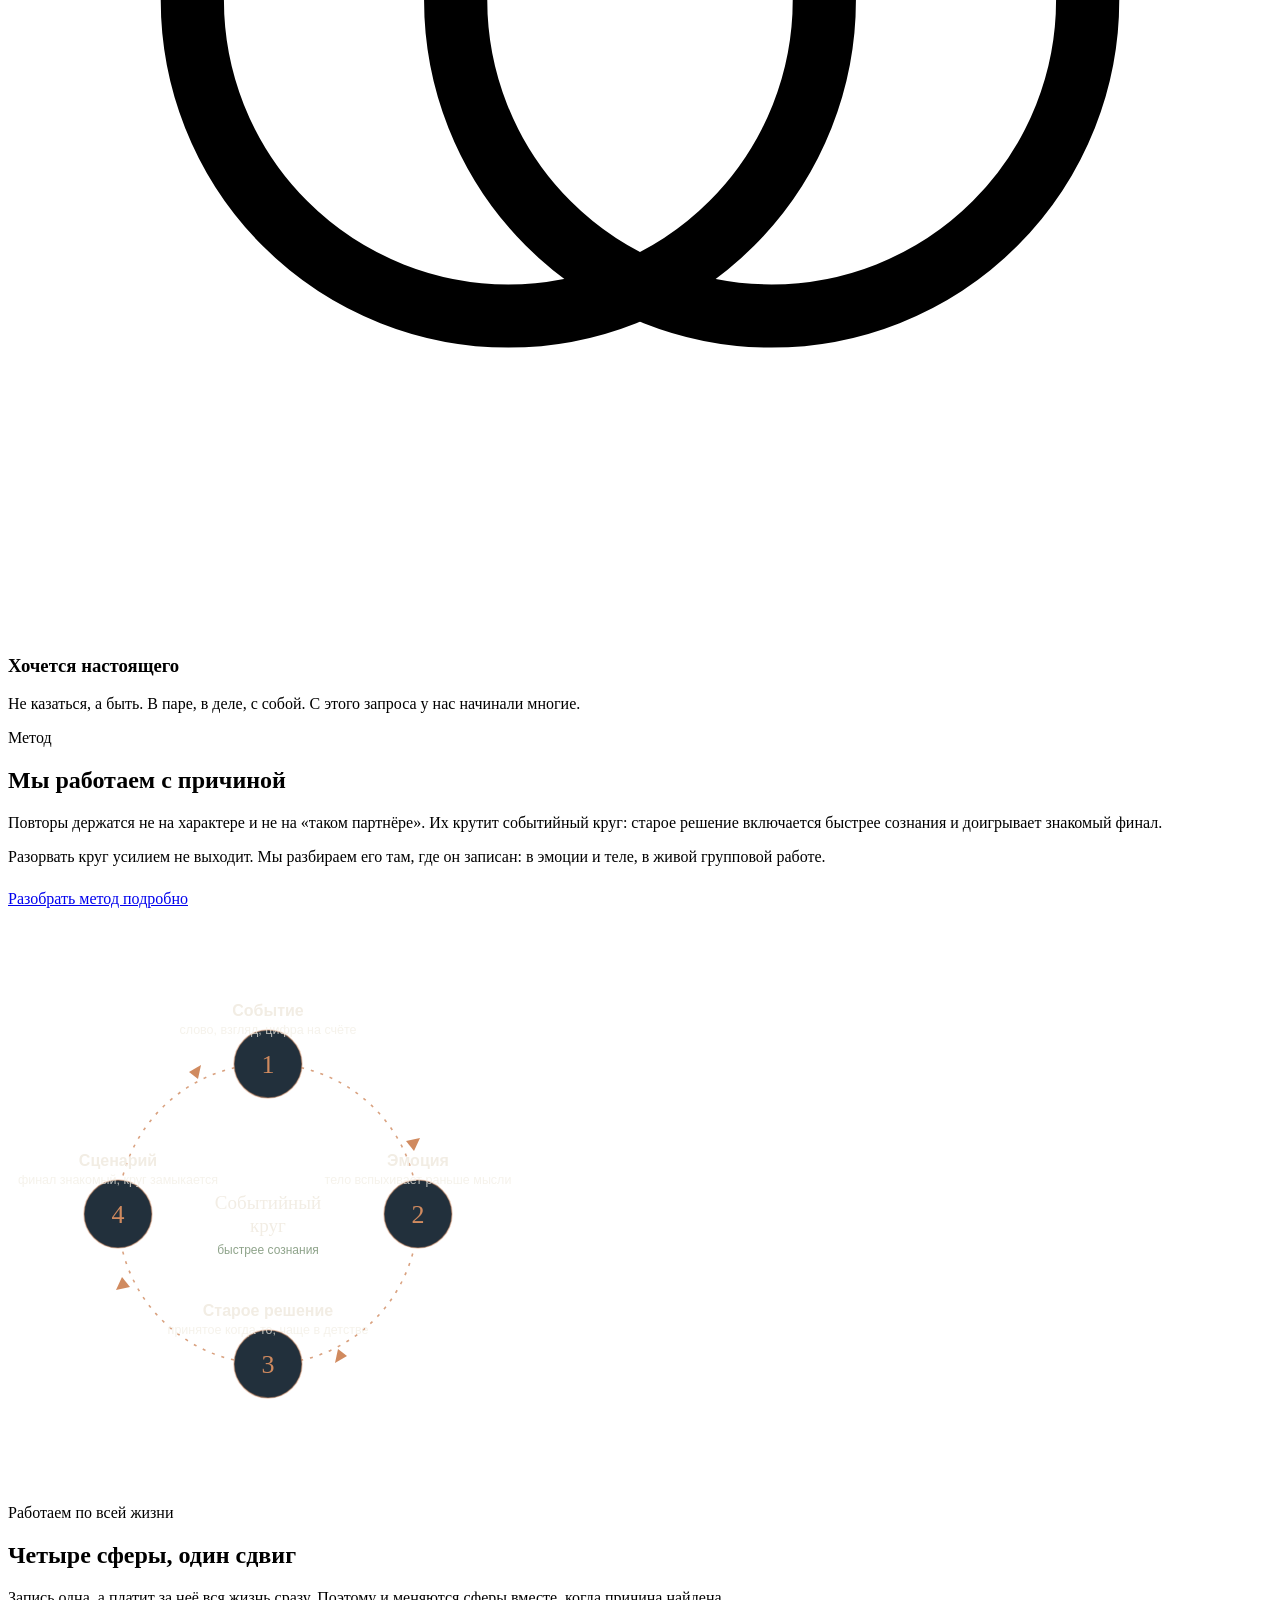
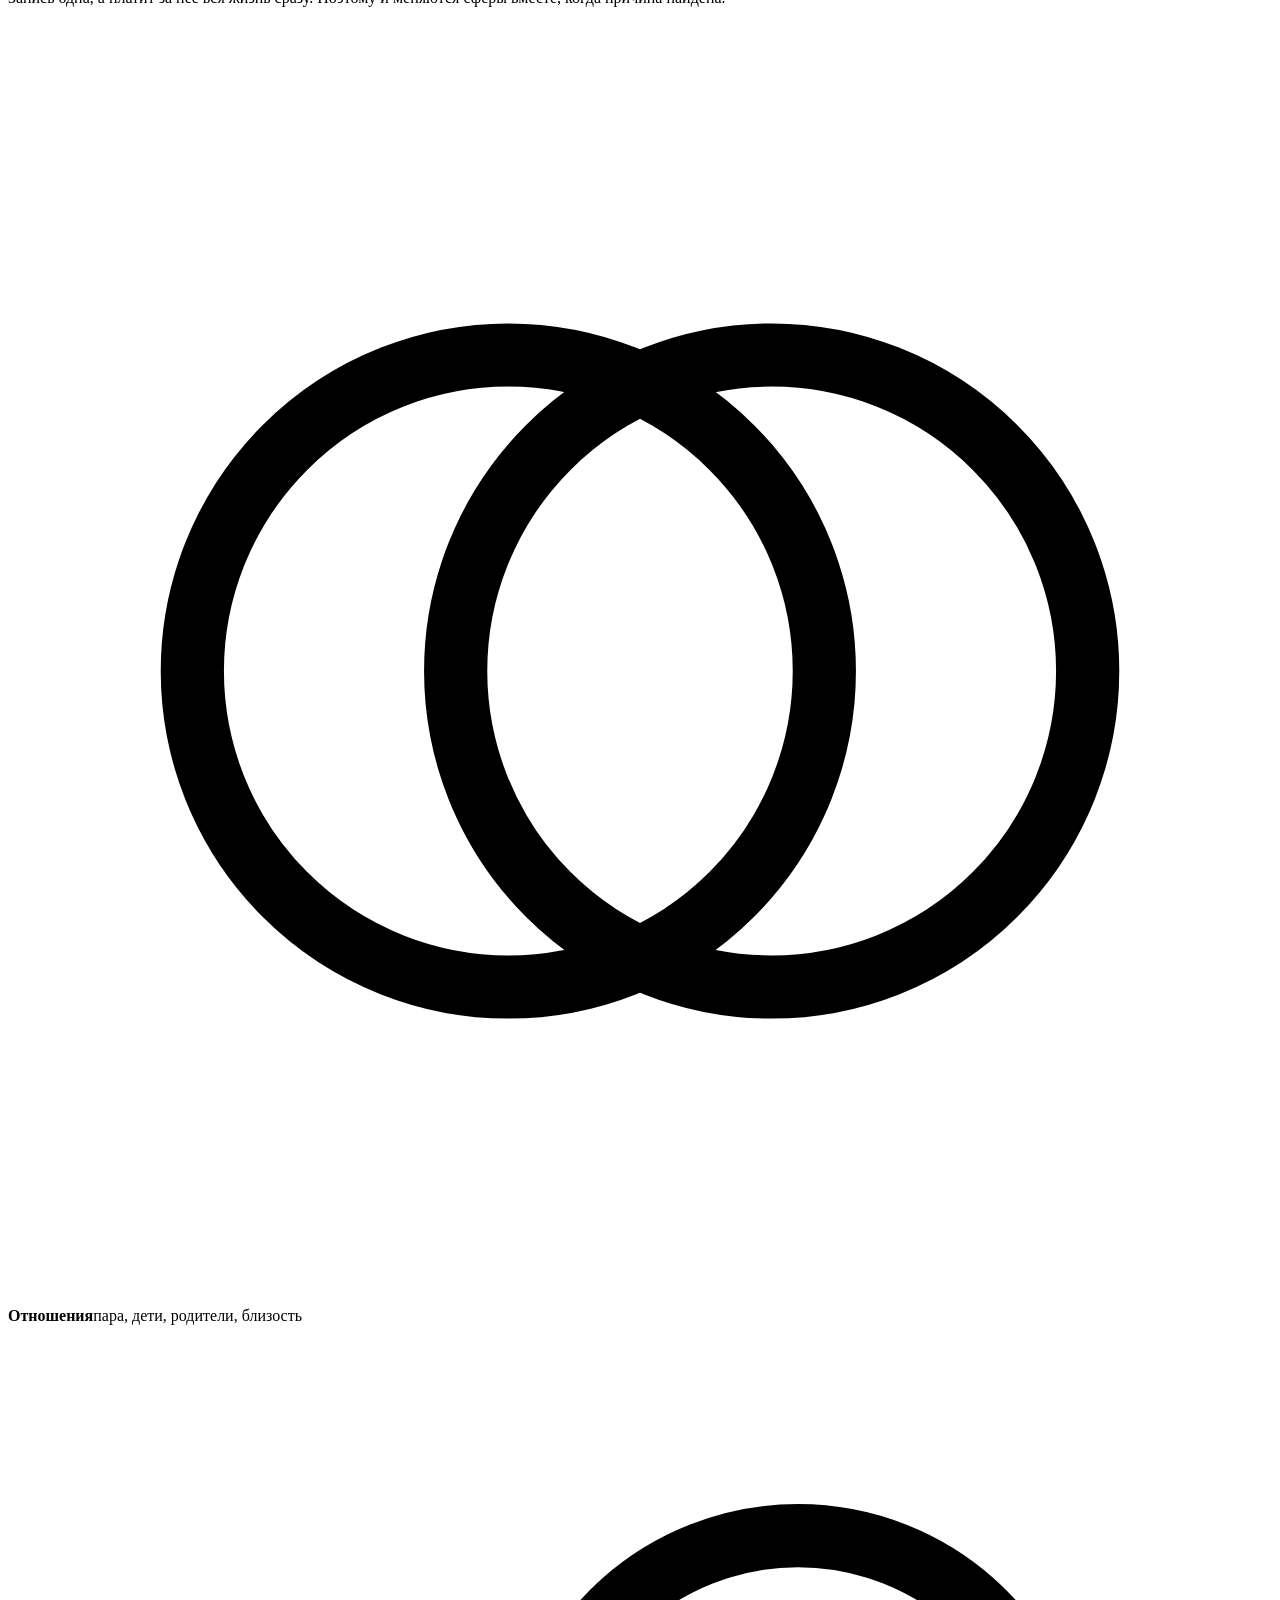
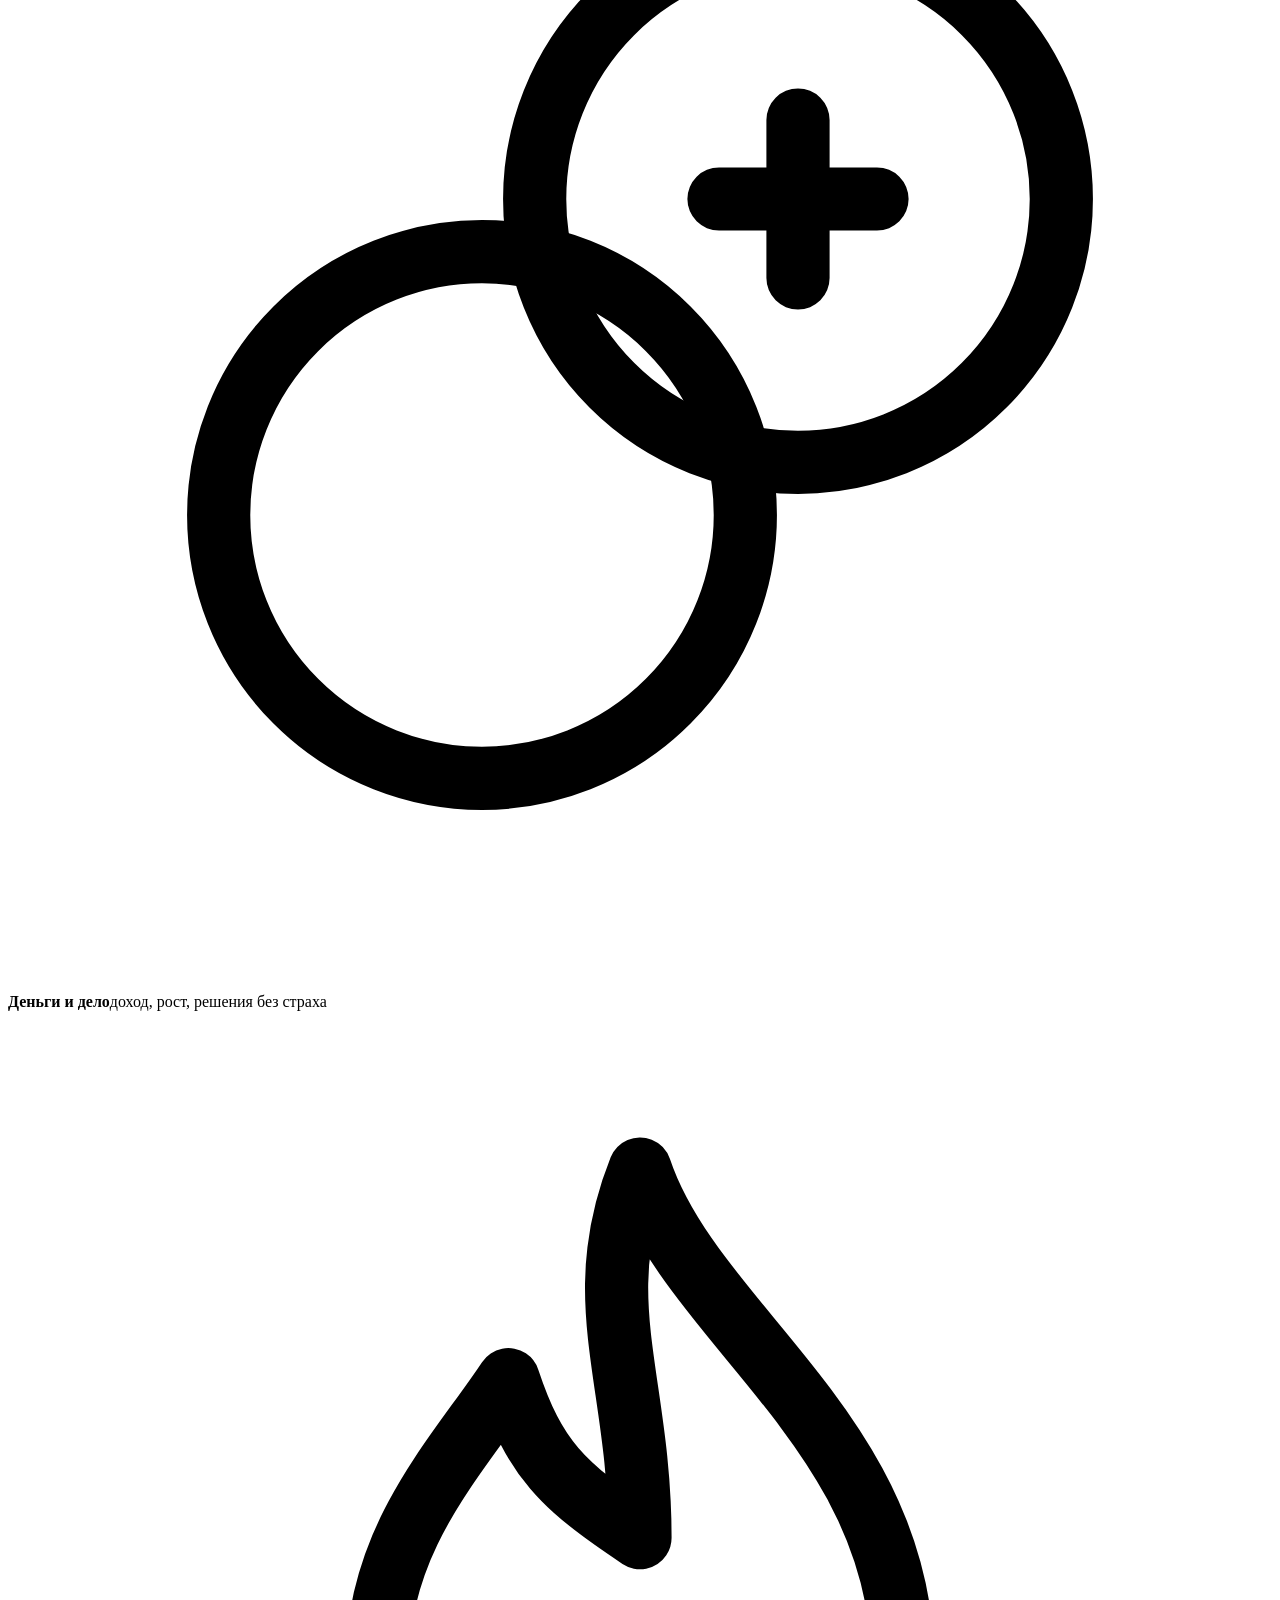
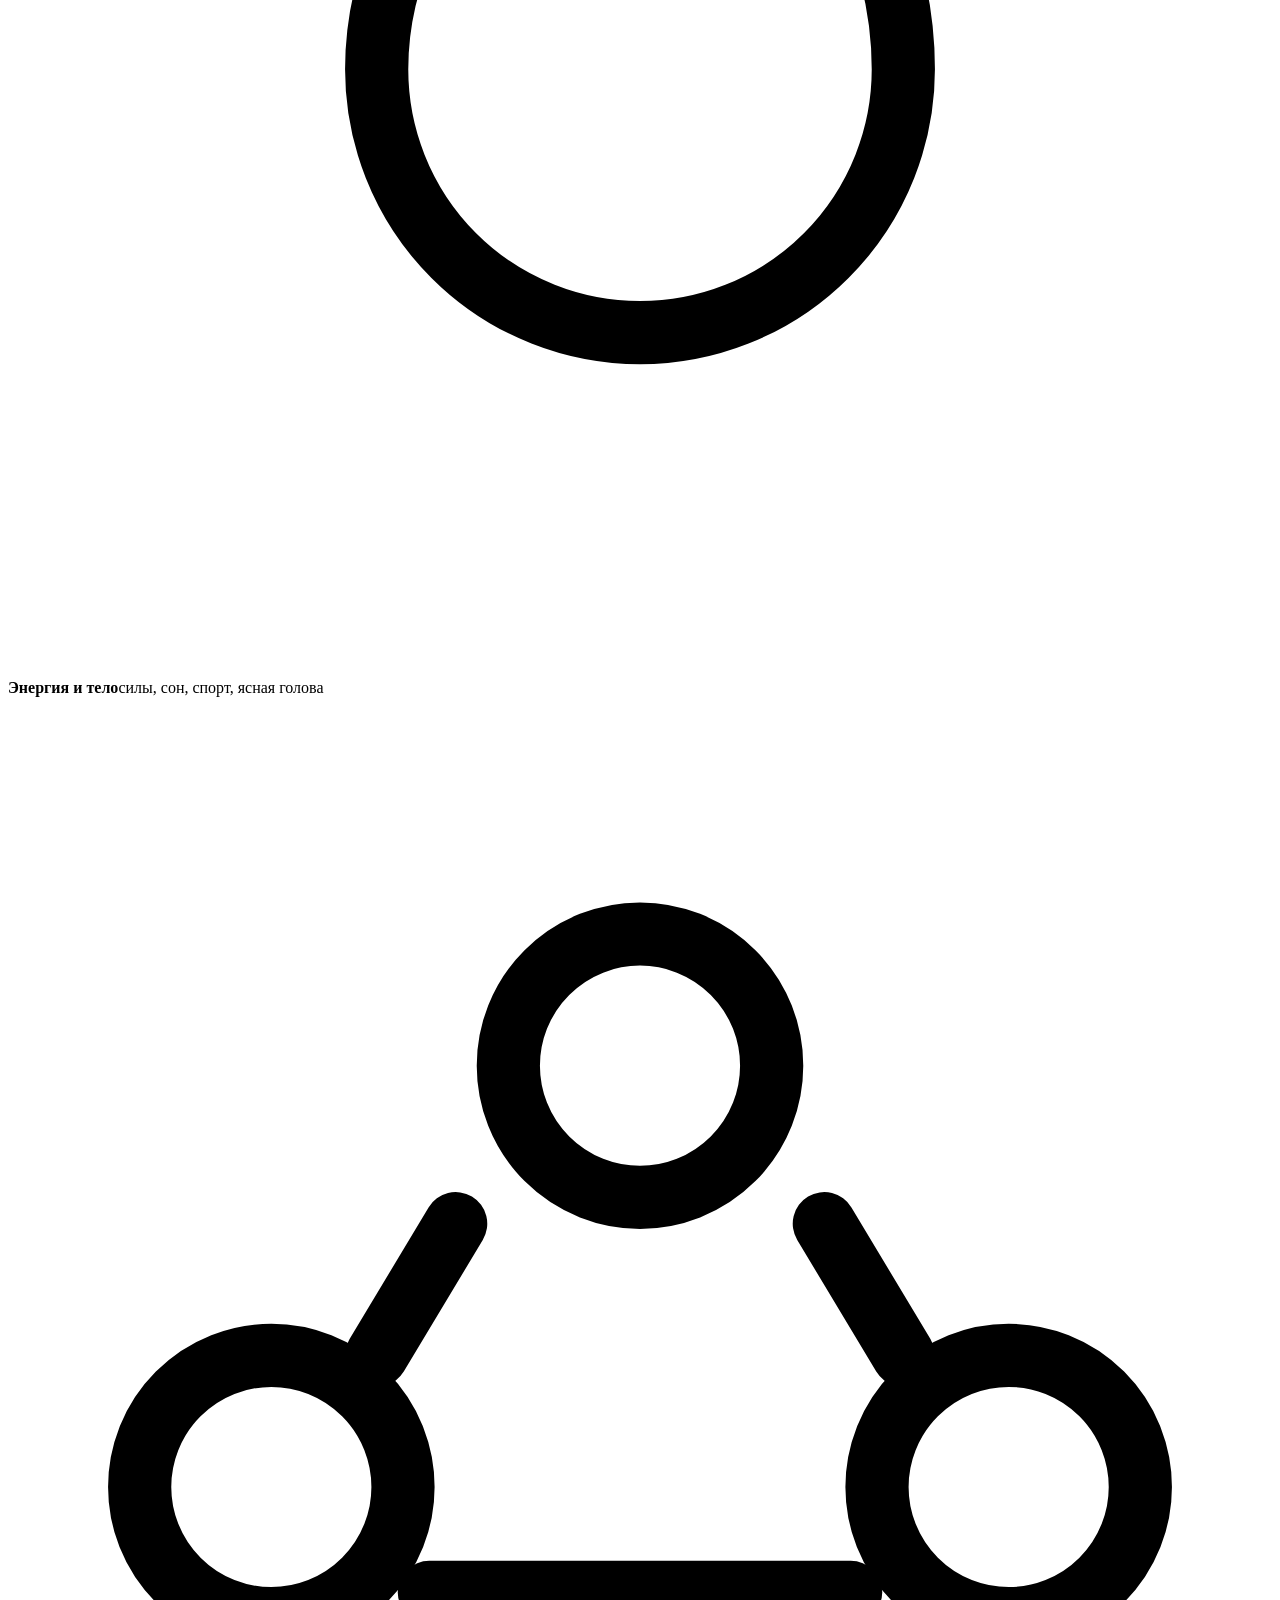
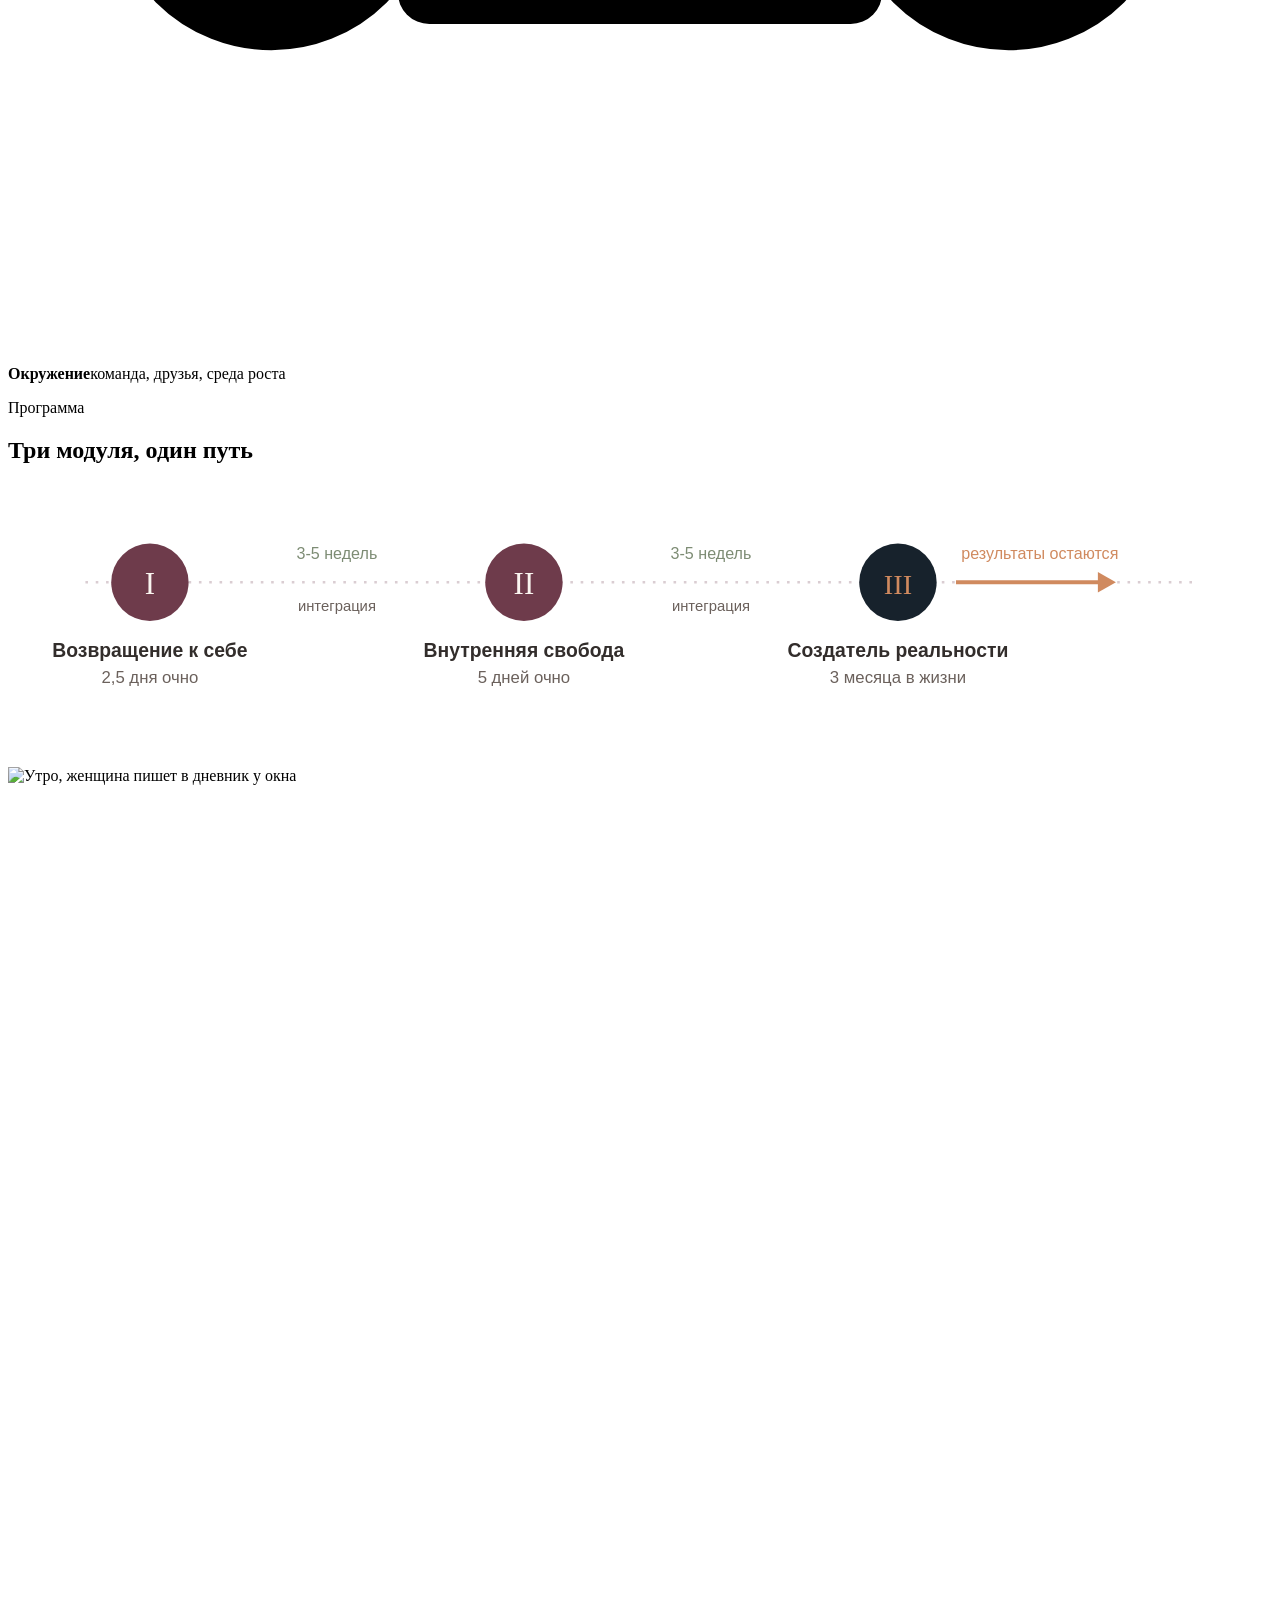
==== commit c0dac6dc: "Гид: премиальная газета (мачтхед, колонка, серифы, линейки). Ведущие: живой манифест. Хиро: без «авт" ====
--- a/index.html
+++ b/index.html
@@ -19,8 +19,8 @@
 <div class="hero"><div class="bg" style="background-image:url('/chizhovy/images/site-hero.png')"></div><div class="veil"></div>
 <div class="in">
 <p class="eyebrow">Школа трансформации Алексея и&nbsp;Ирины Чижовых</p>
-<h1>Верни себе авторство своей жизни</h1>
-<p class="lead">Очный тренинг и&nbsp;три месяца сопровождения. Выходишь из&nbsp;повторяющихся сценариев и&nbsp;начинаешь строить отношения, дело и&nbsp;себя из&nbsp;осознанного выбора.</p>
+<h1>Перепиши сценарий своей жизни</h1>
+<p class="lead">Очный тренинг и&nbsp;три месяца сопровождения. Выходишь из&nbsp;повторяющихся кругов и&nbsp;начинаешь строить отношения, дело и&nbsp;себя из&nbsp;осознанного выбора.</p>
 <div class="acts"><a class="btn btn-copper" href="/chizhovy/sessiya/">Записаться на&nbsp;сессию</a><a class="btn btn-ghost" href="/chizhovy/gid/">Скачать гайд бесплатно</a></div>
 </div></div>
 
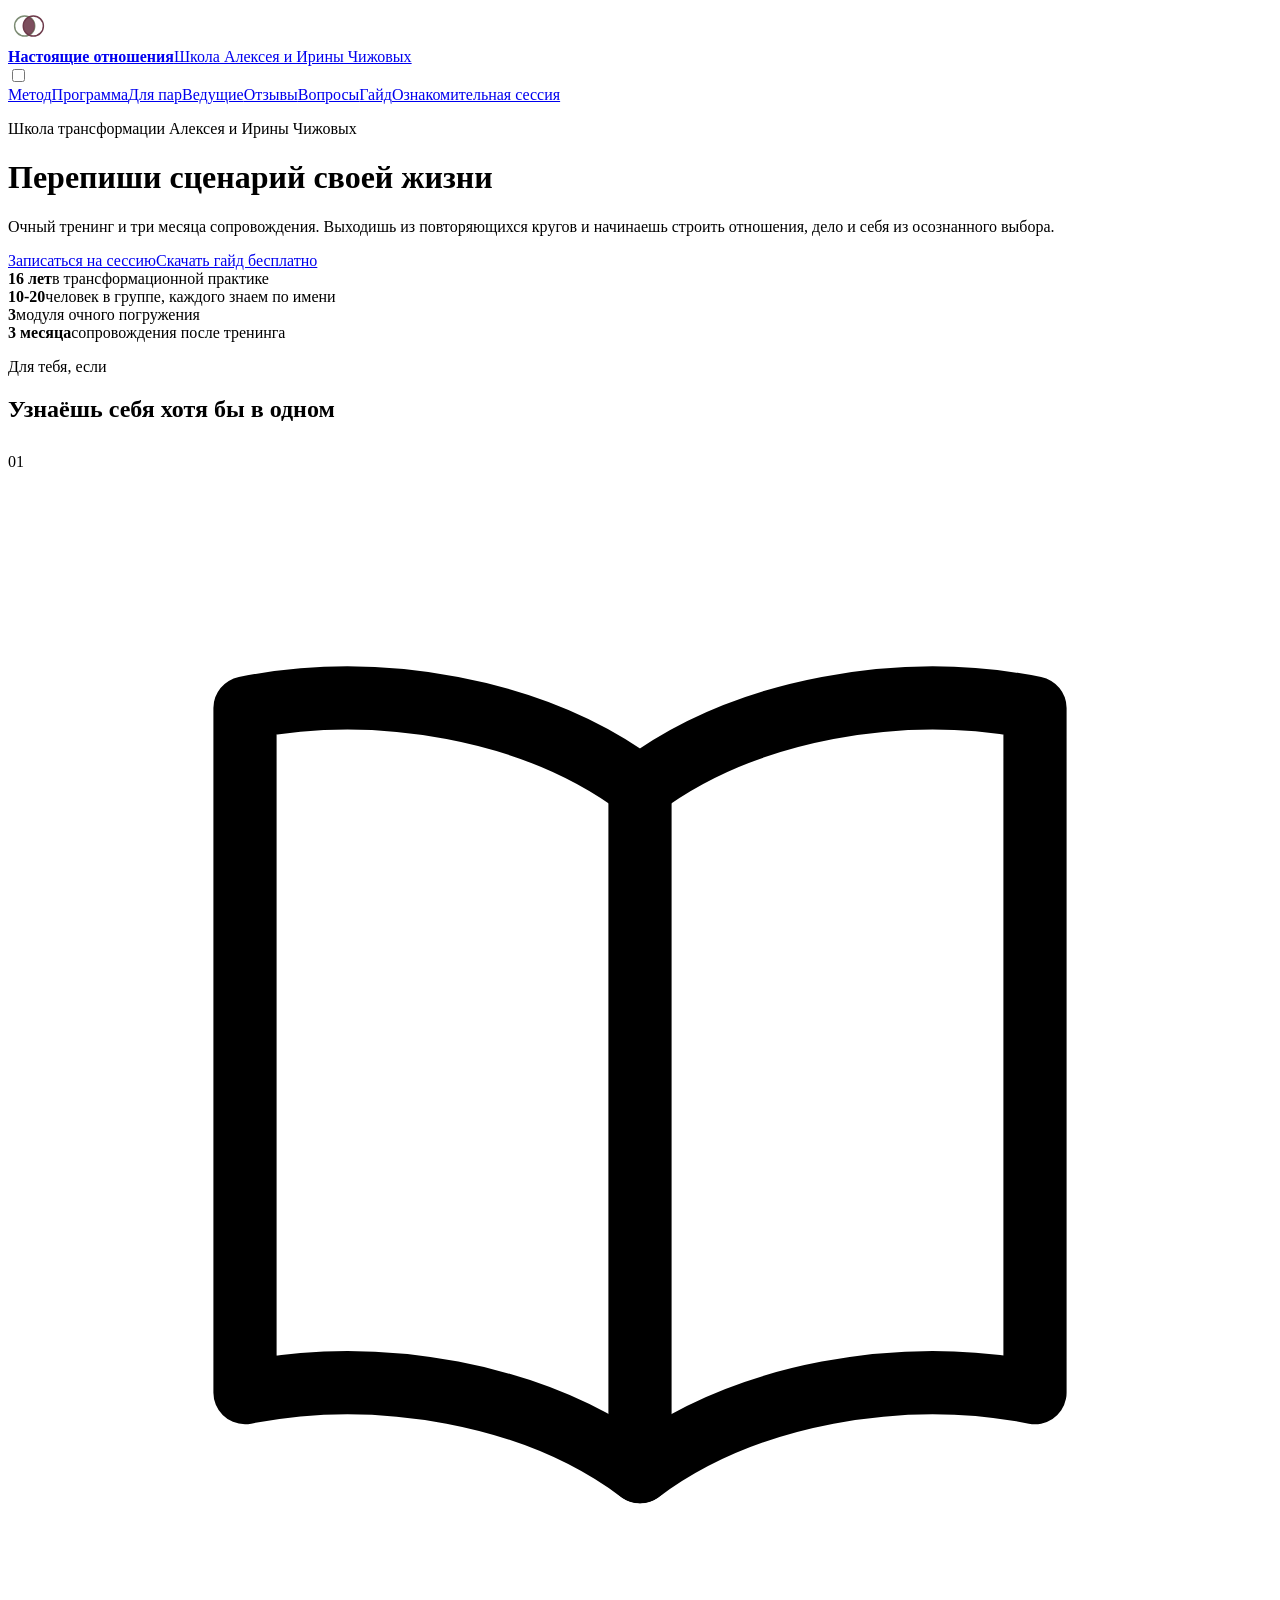
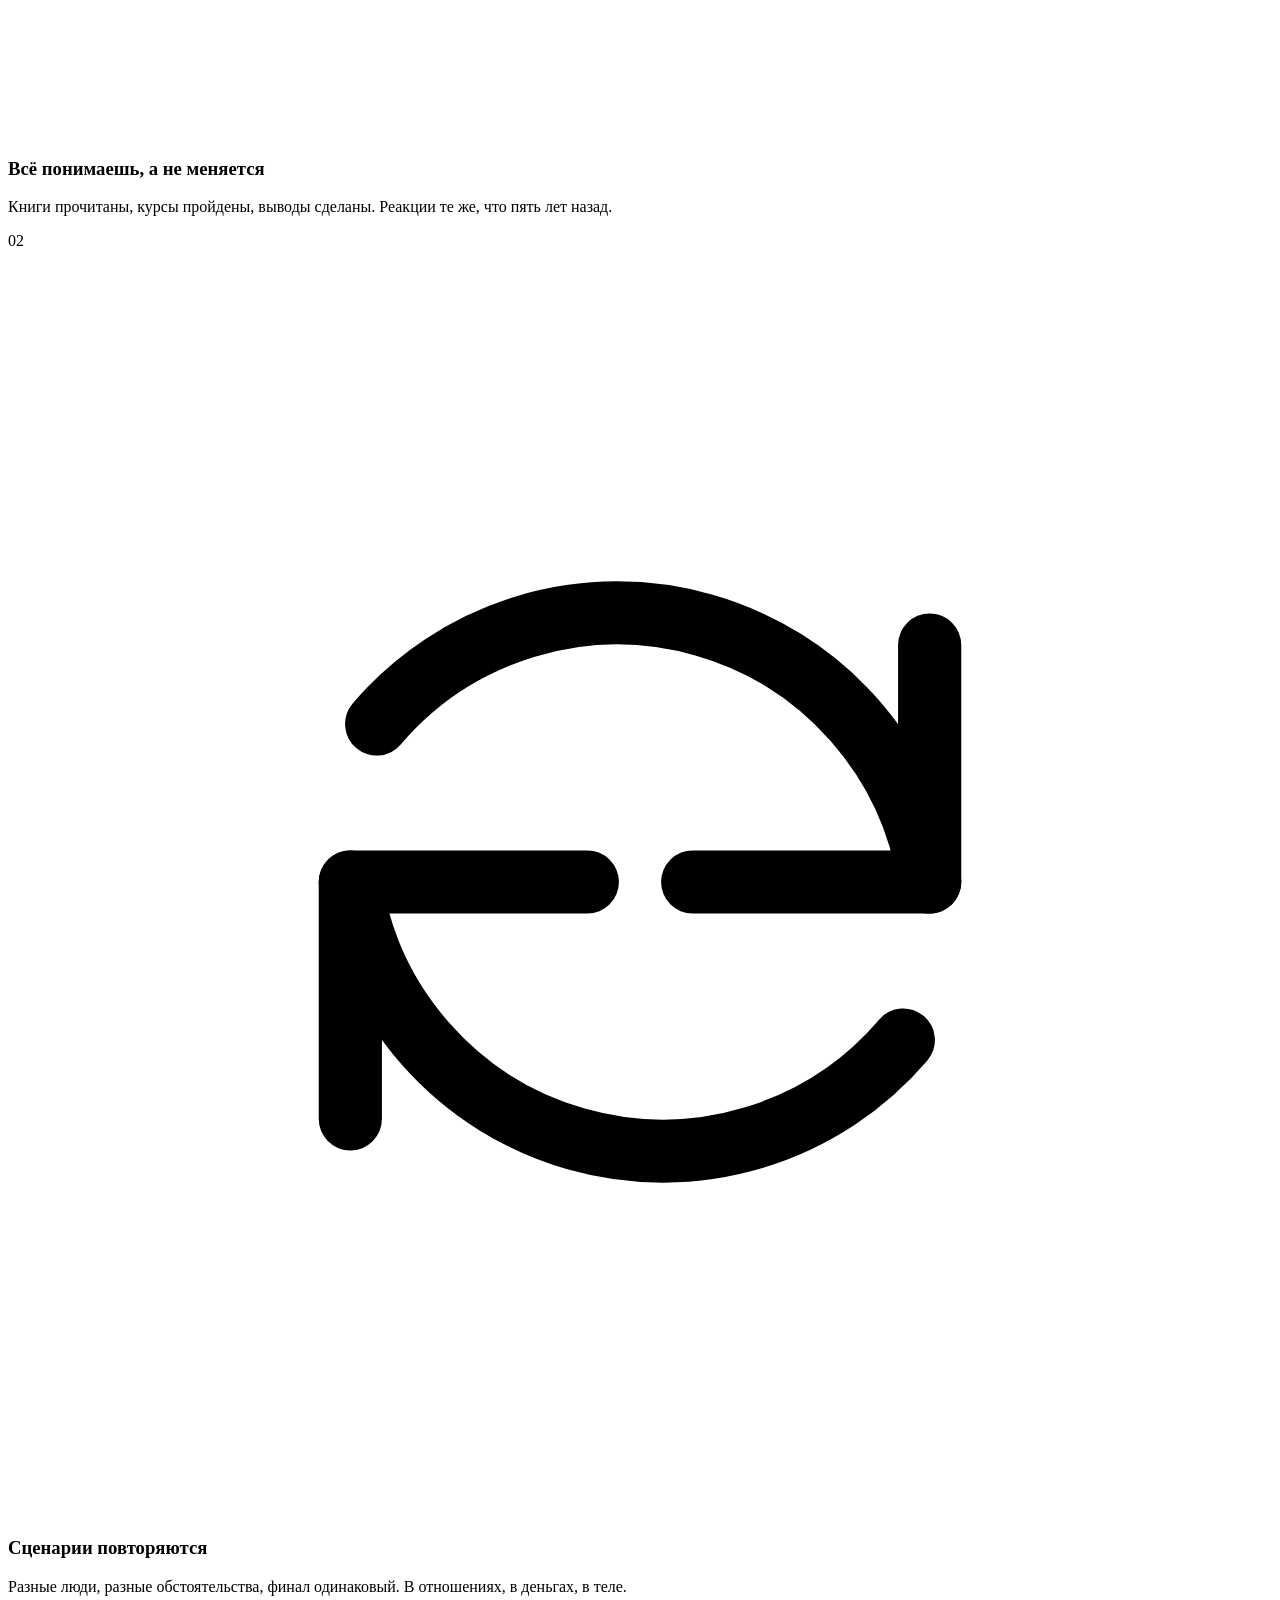
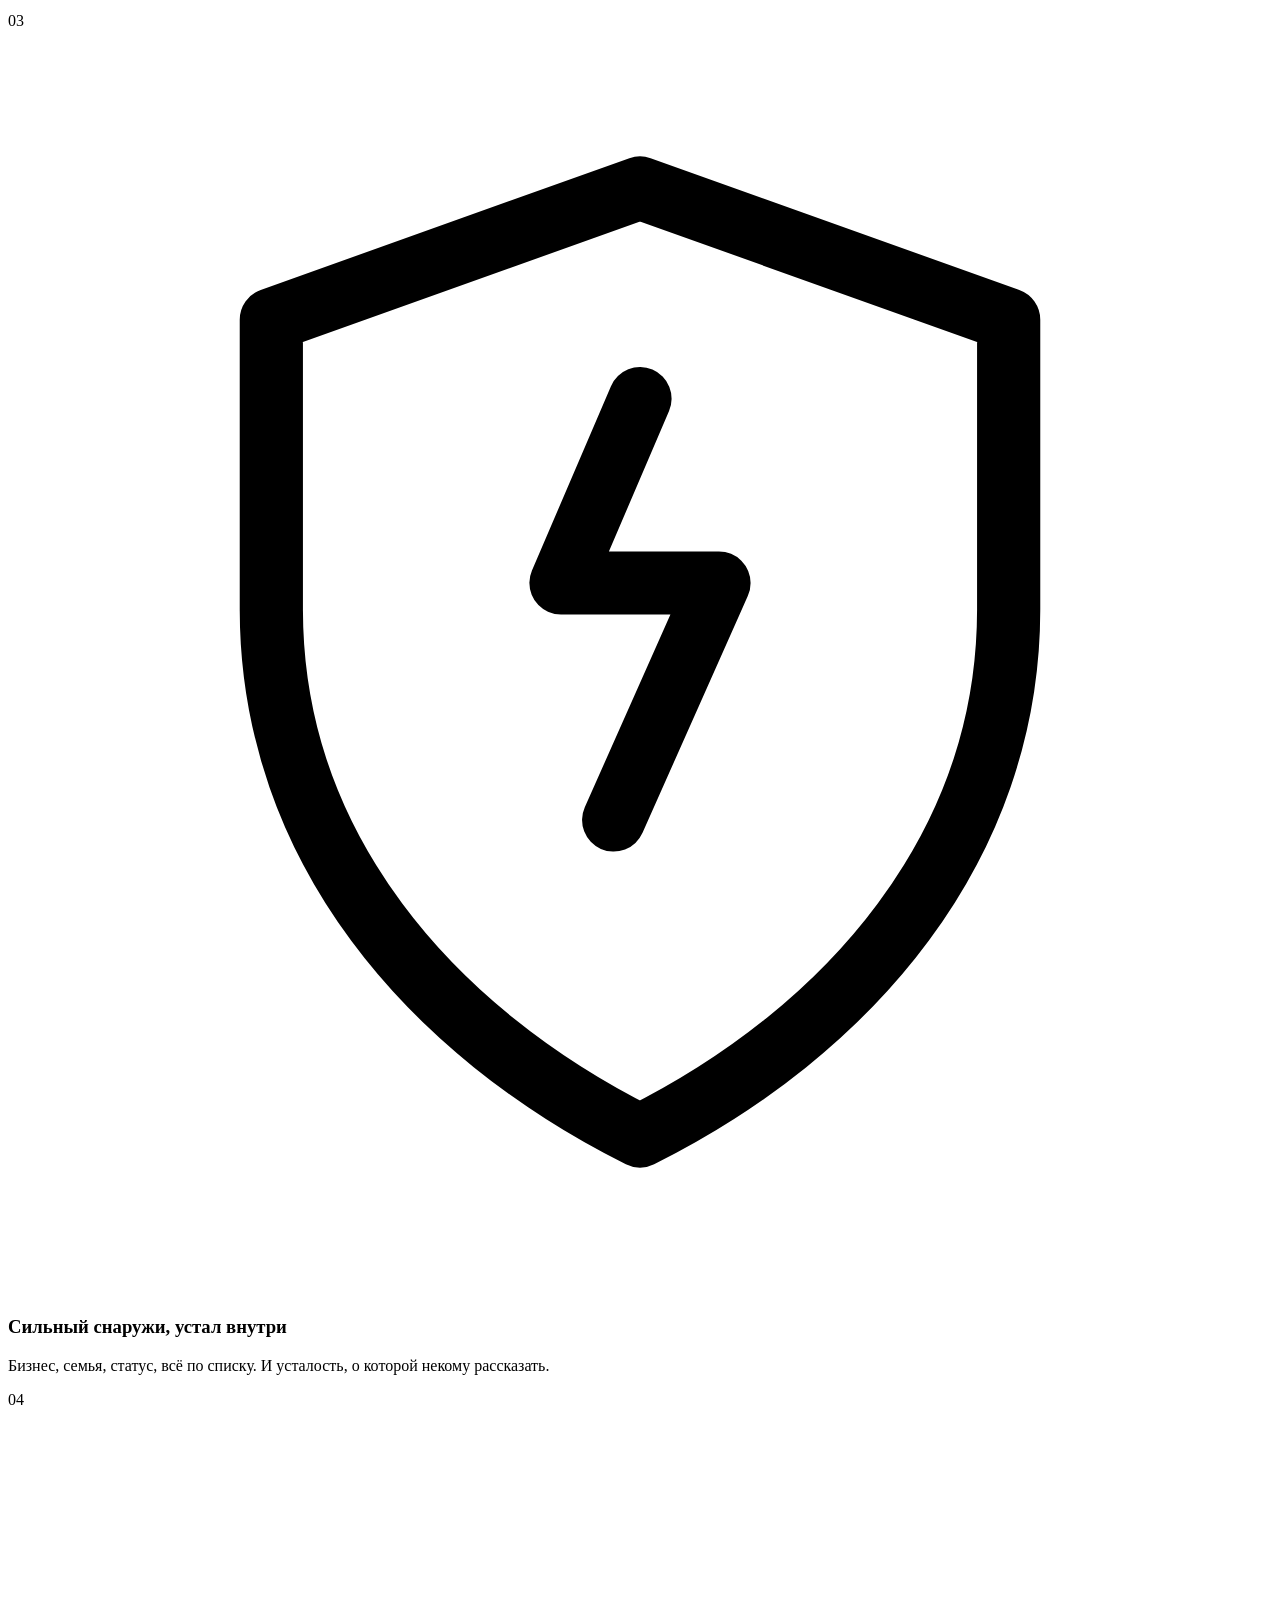
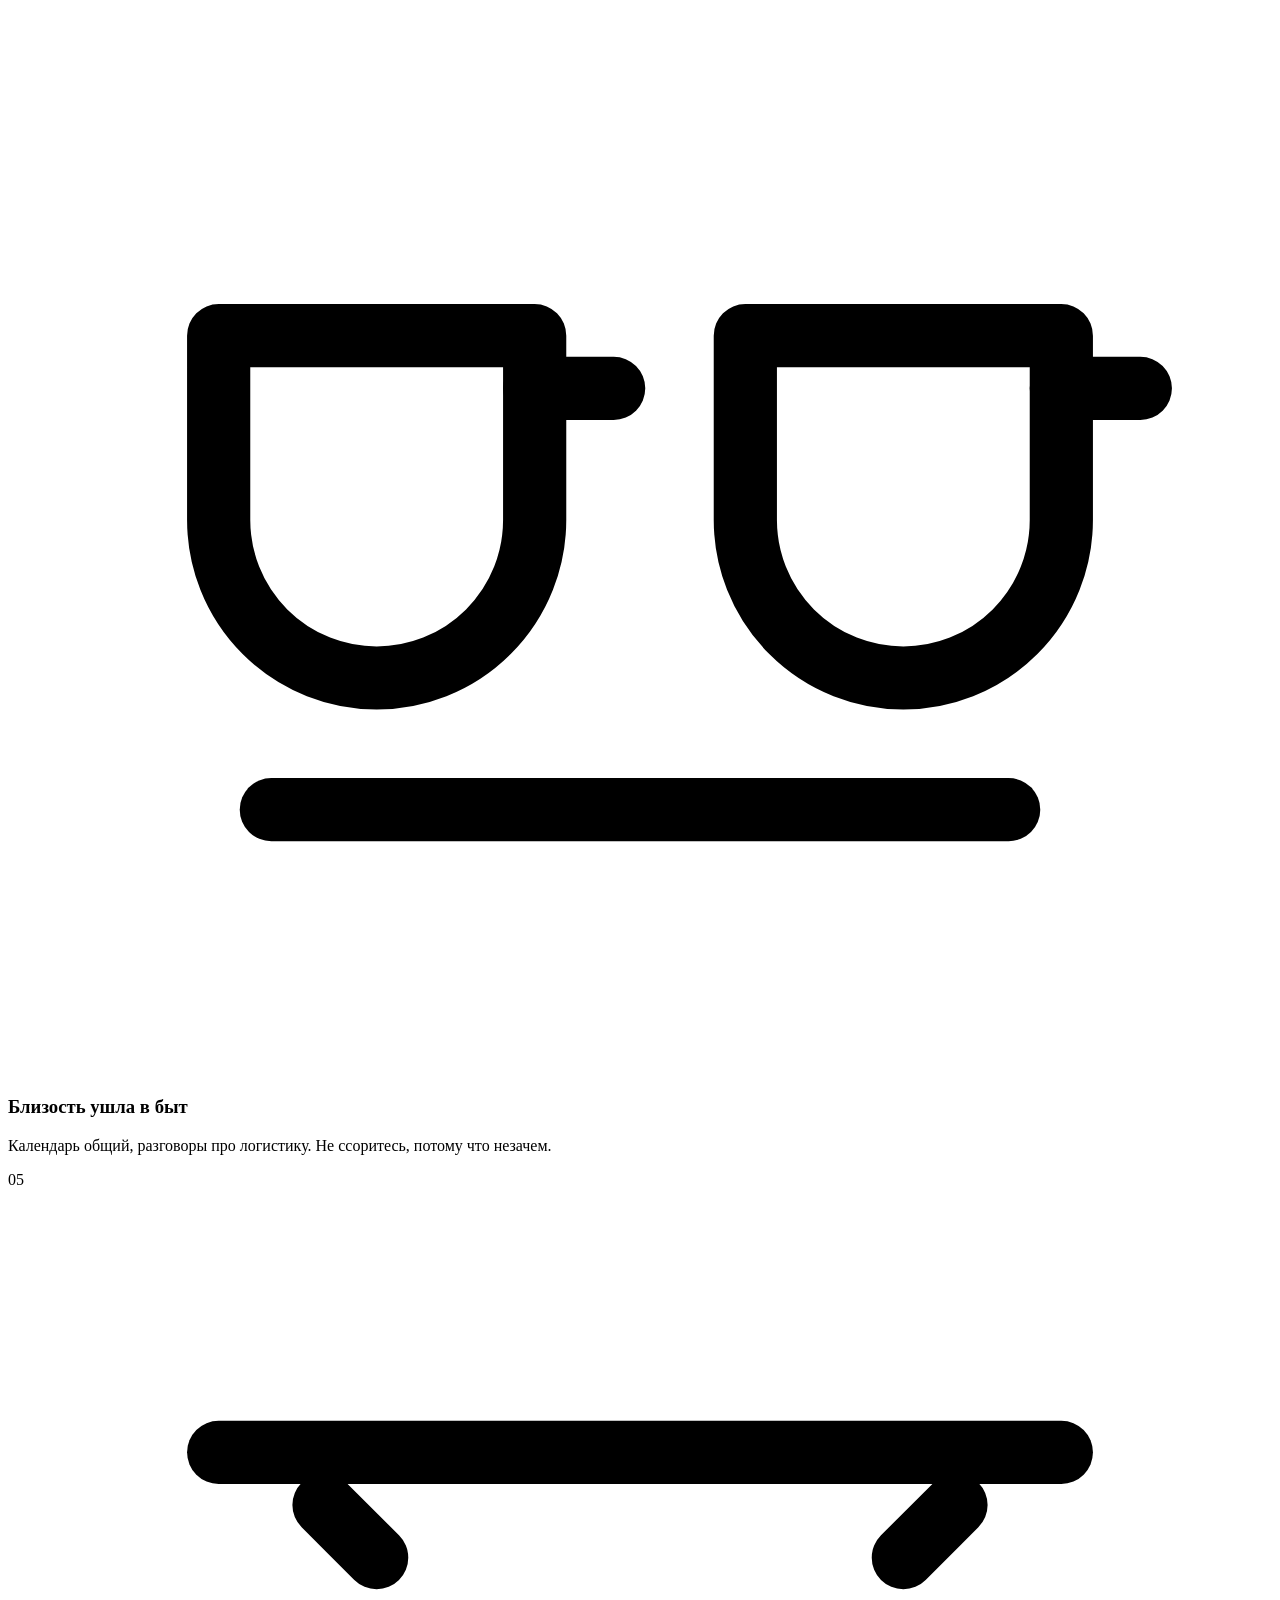
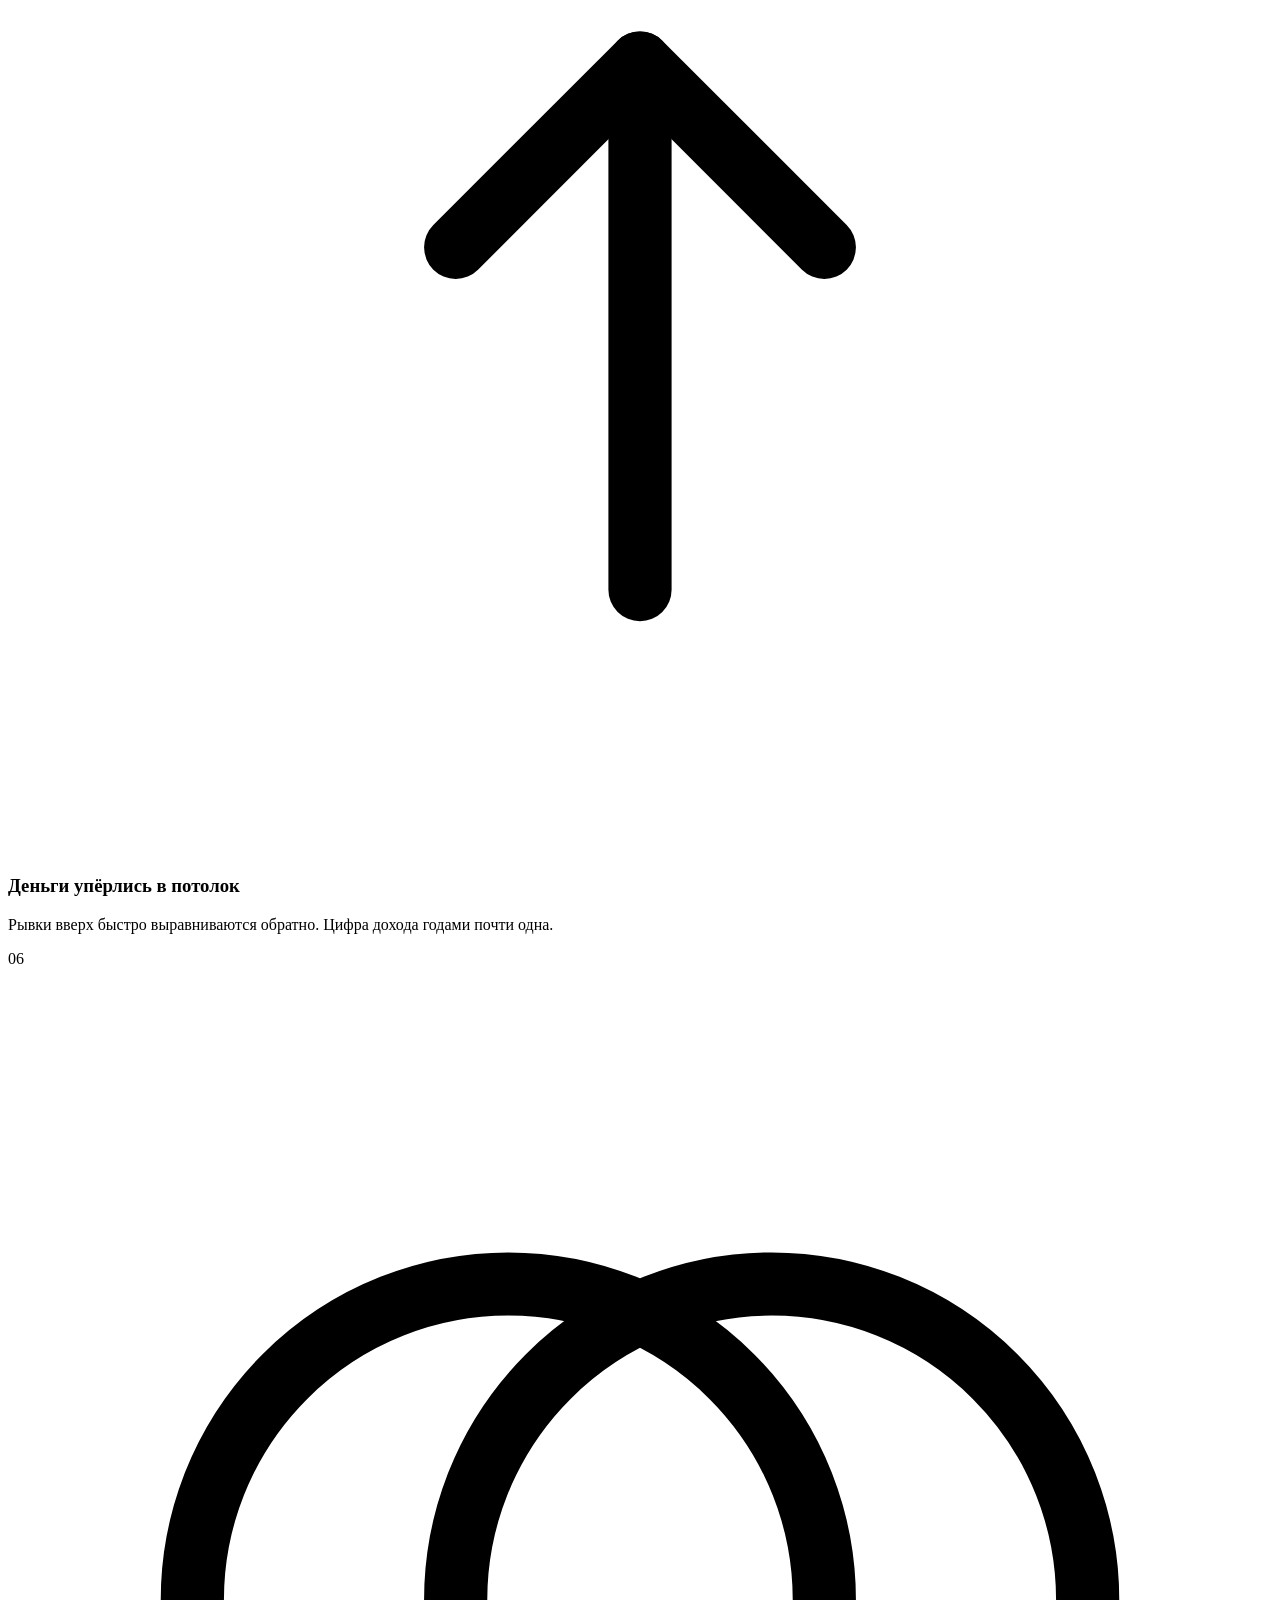
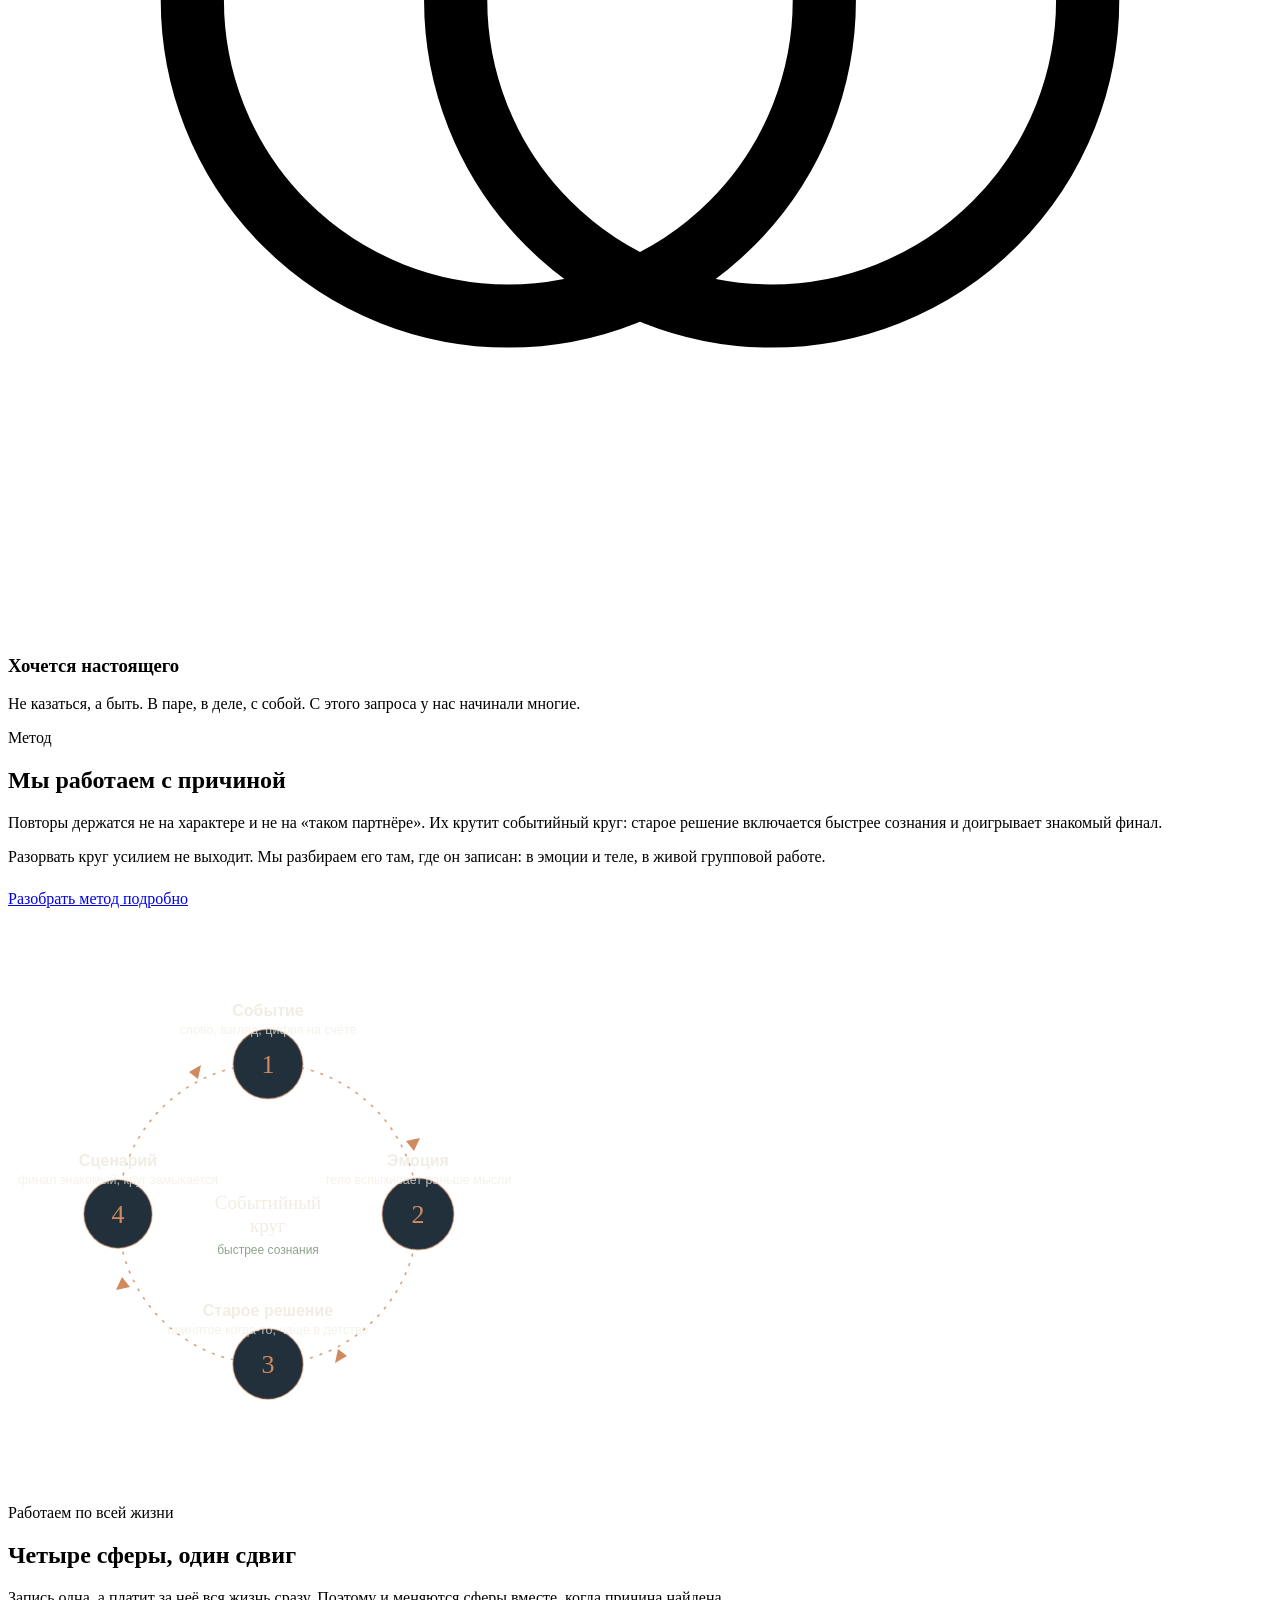
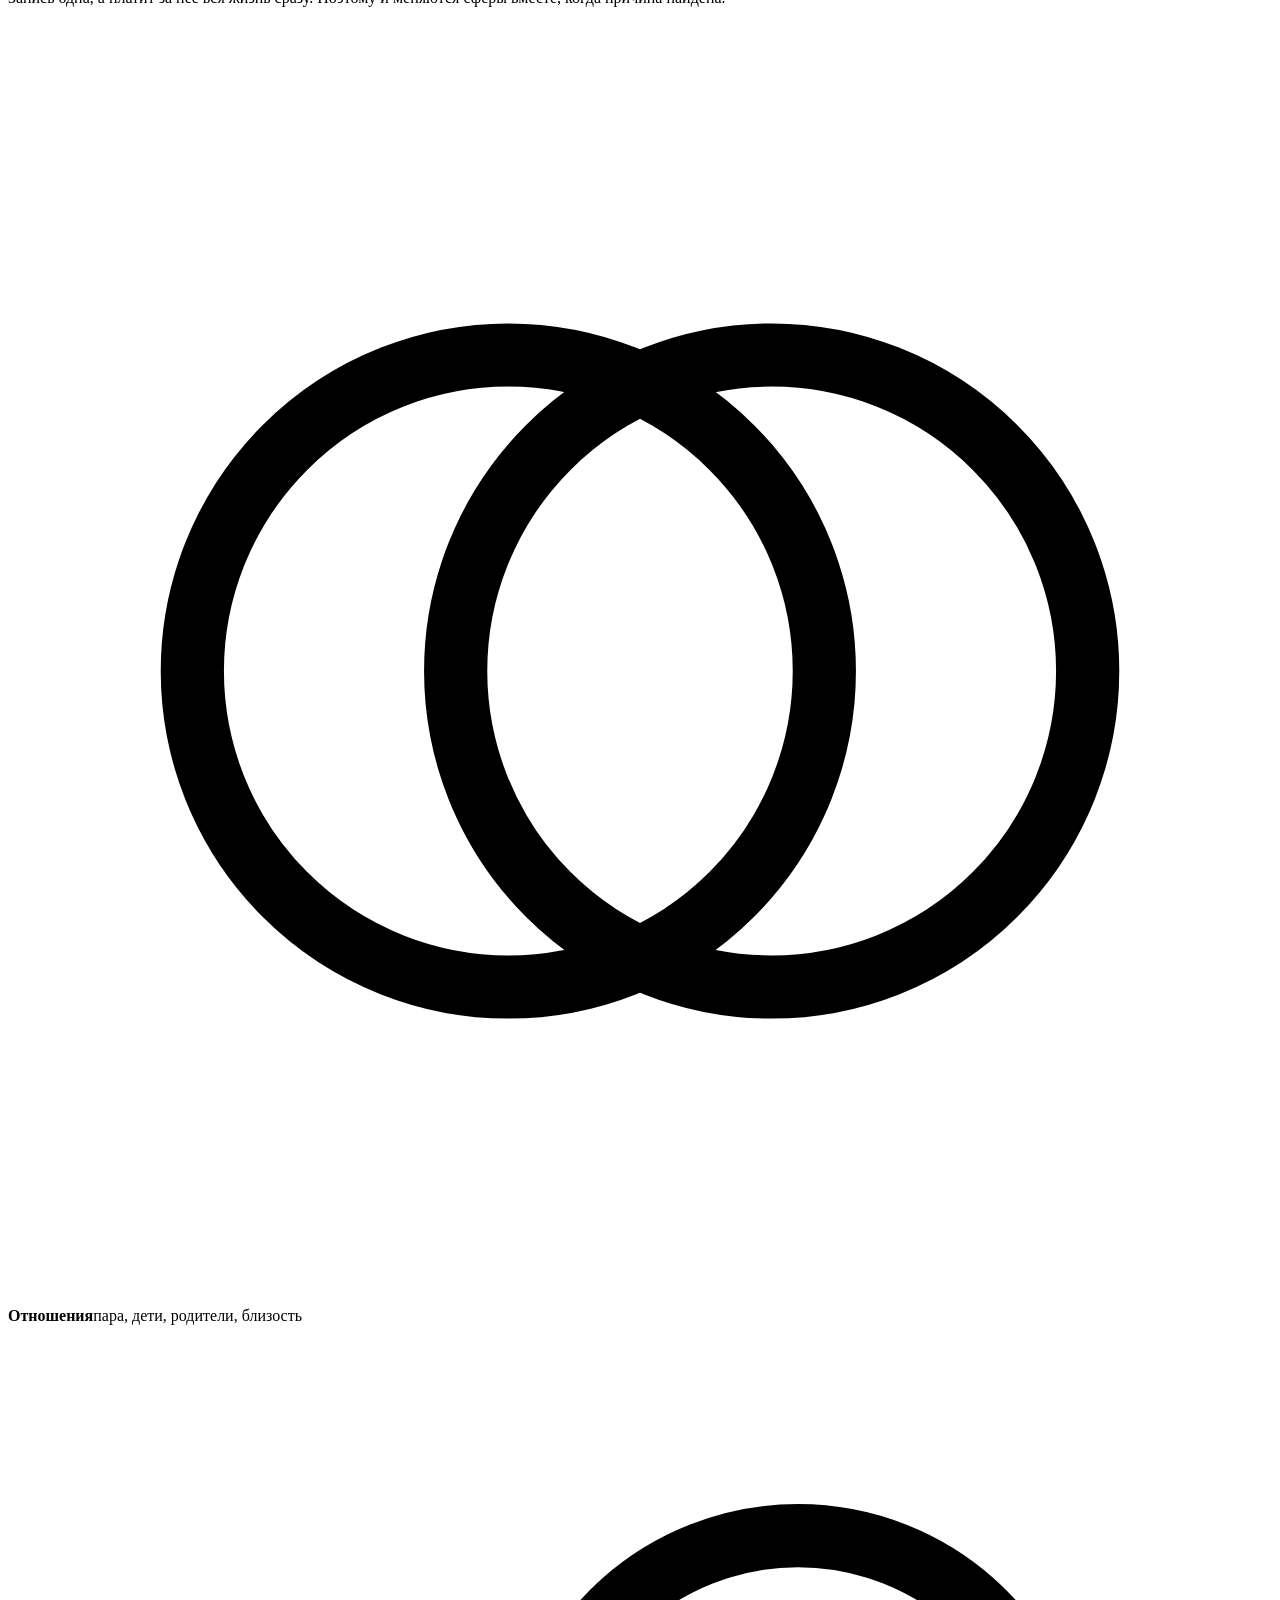
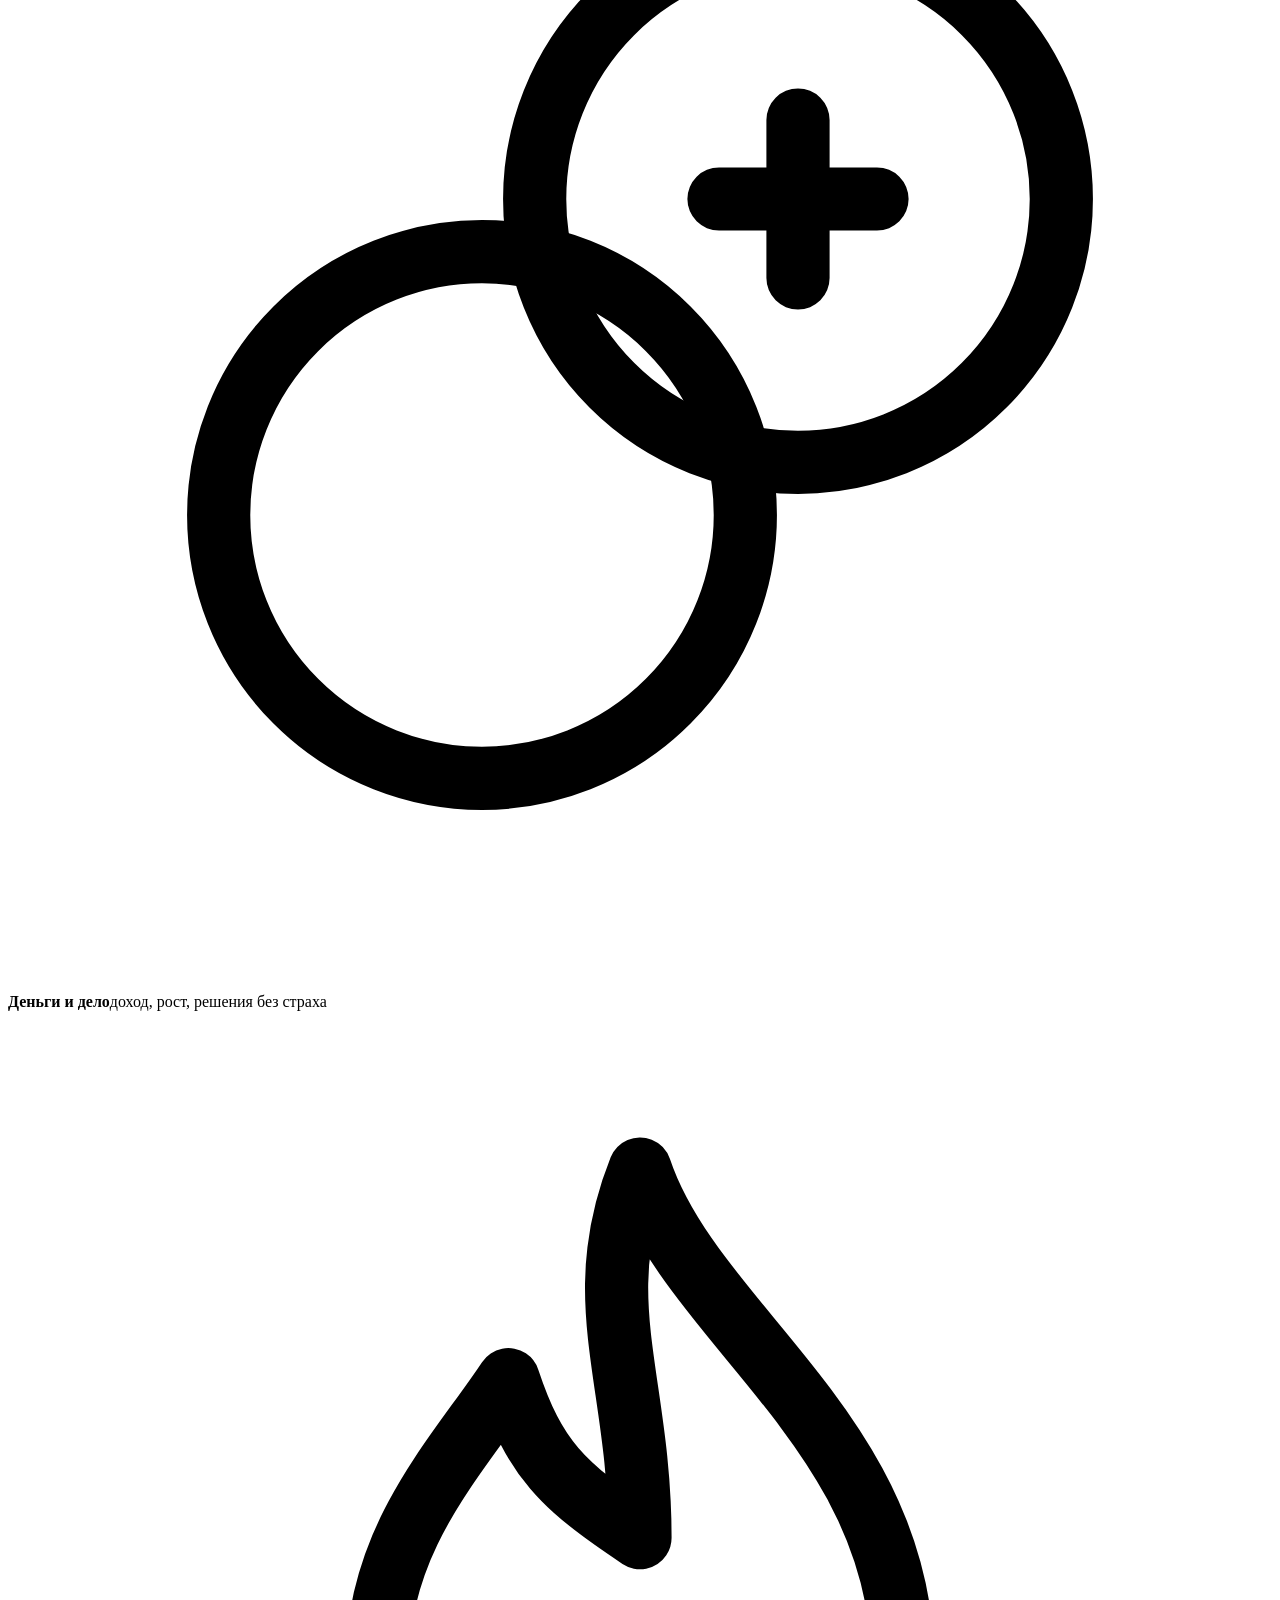
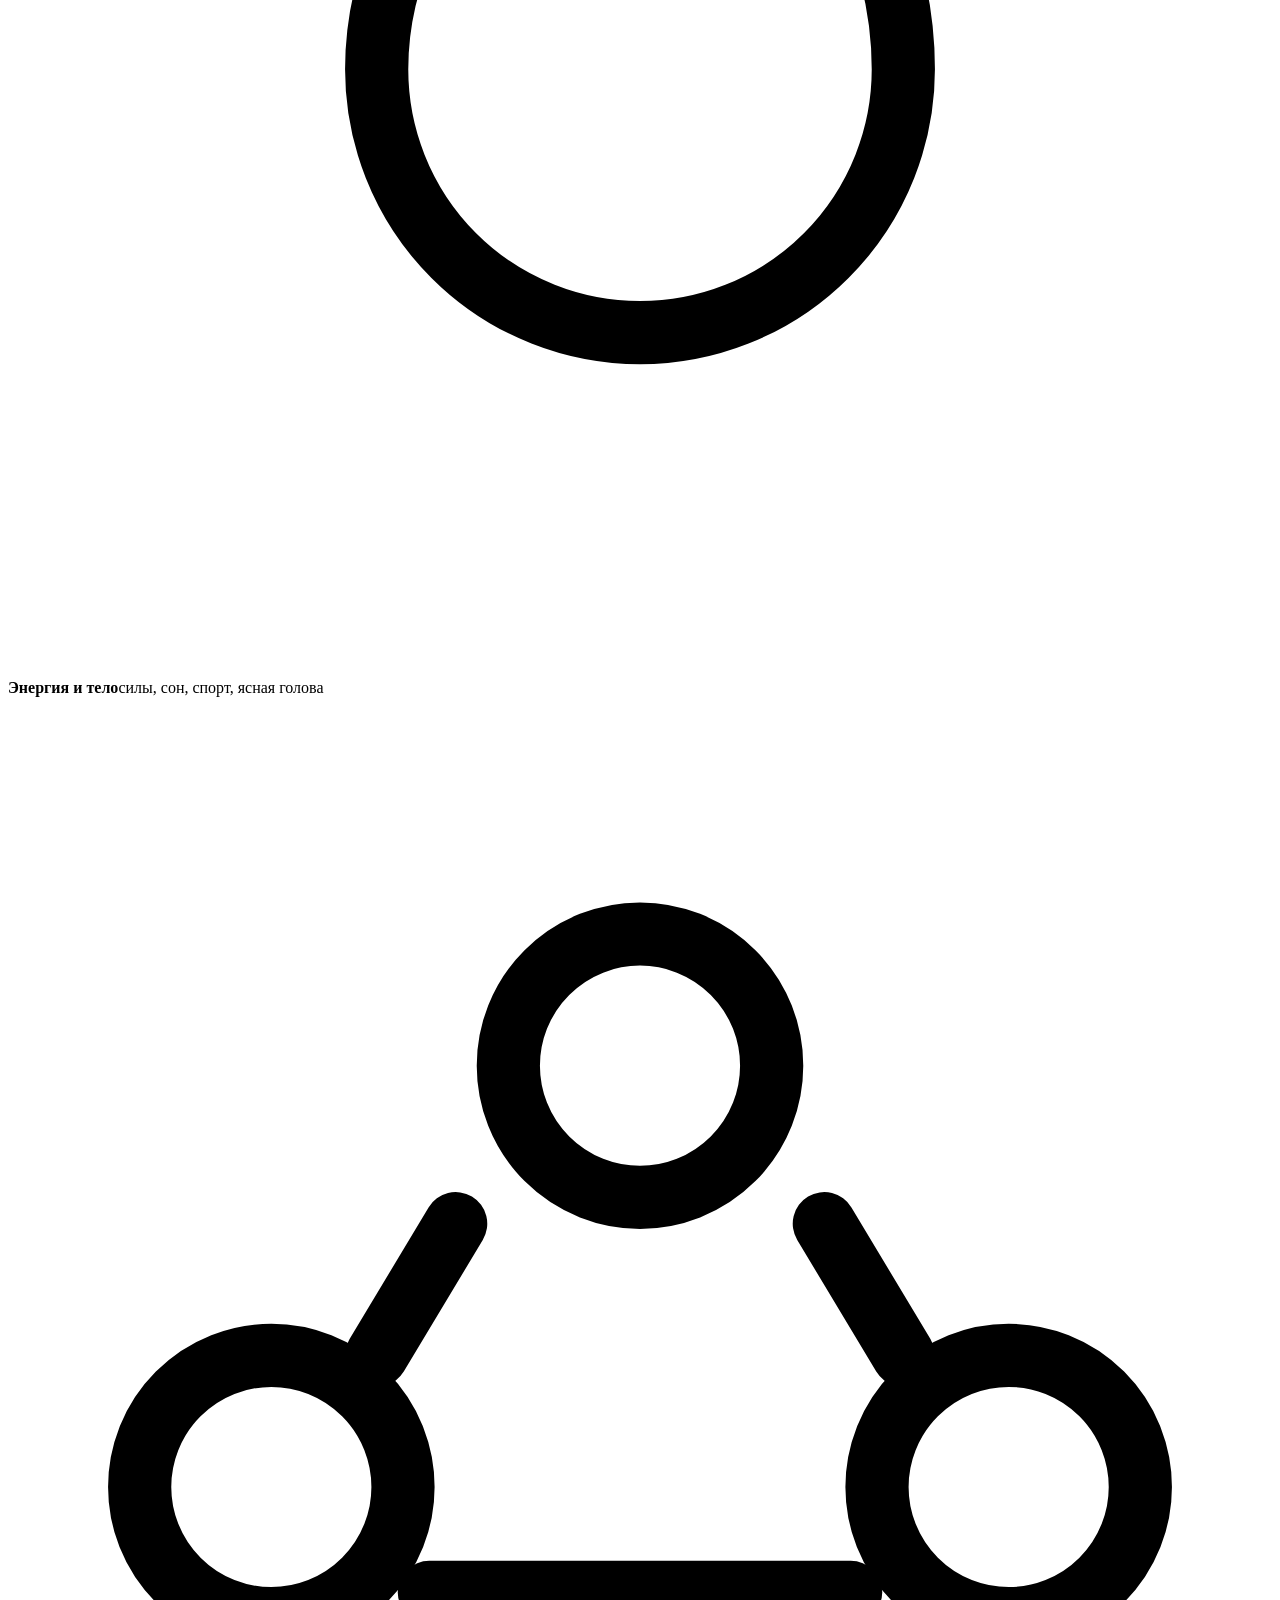
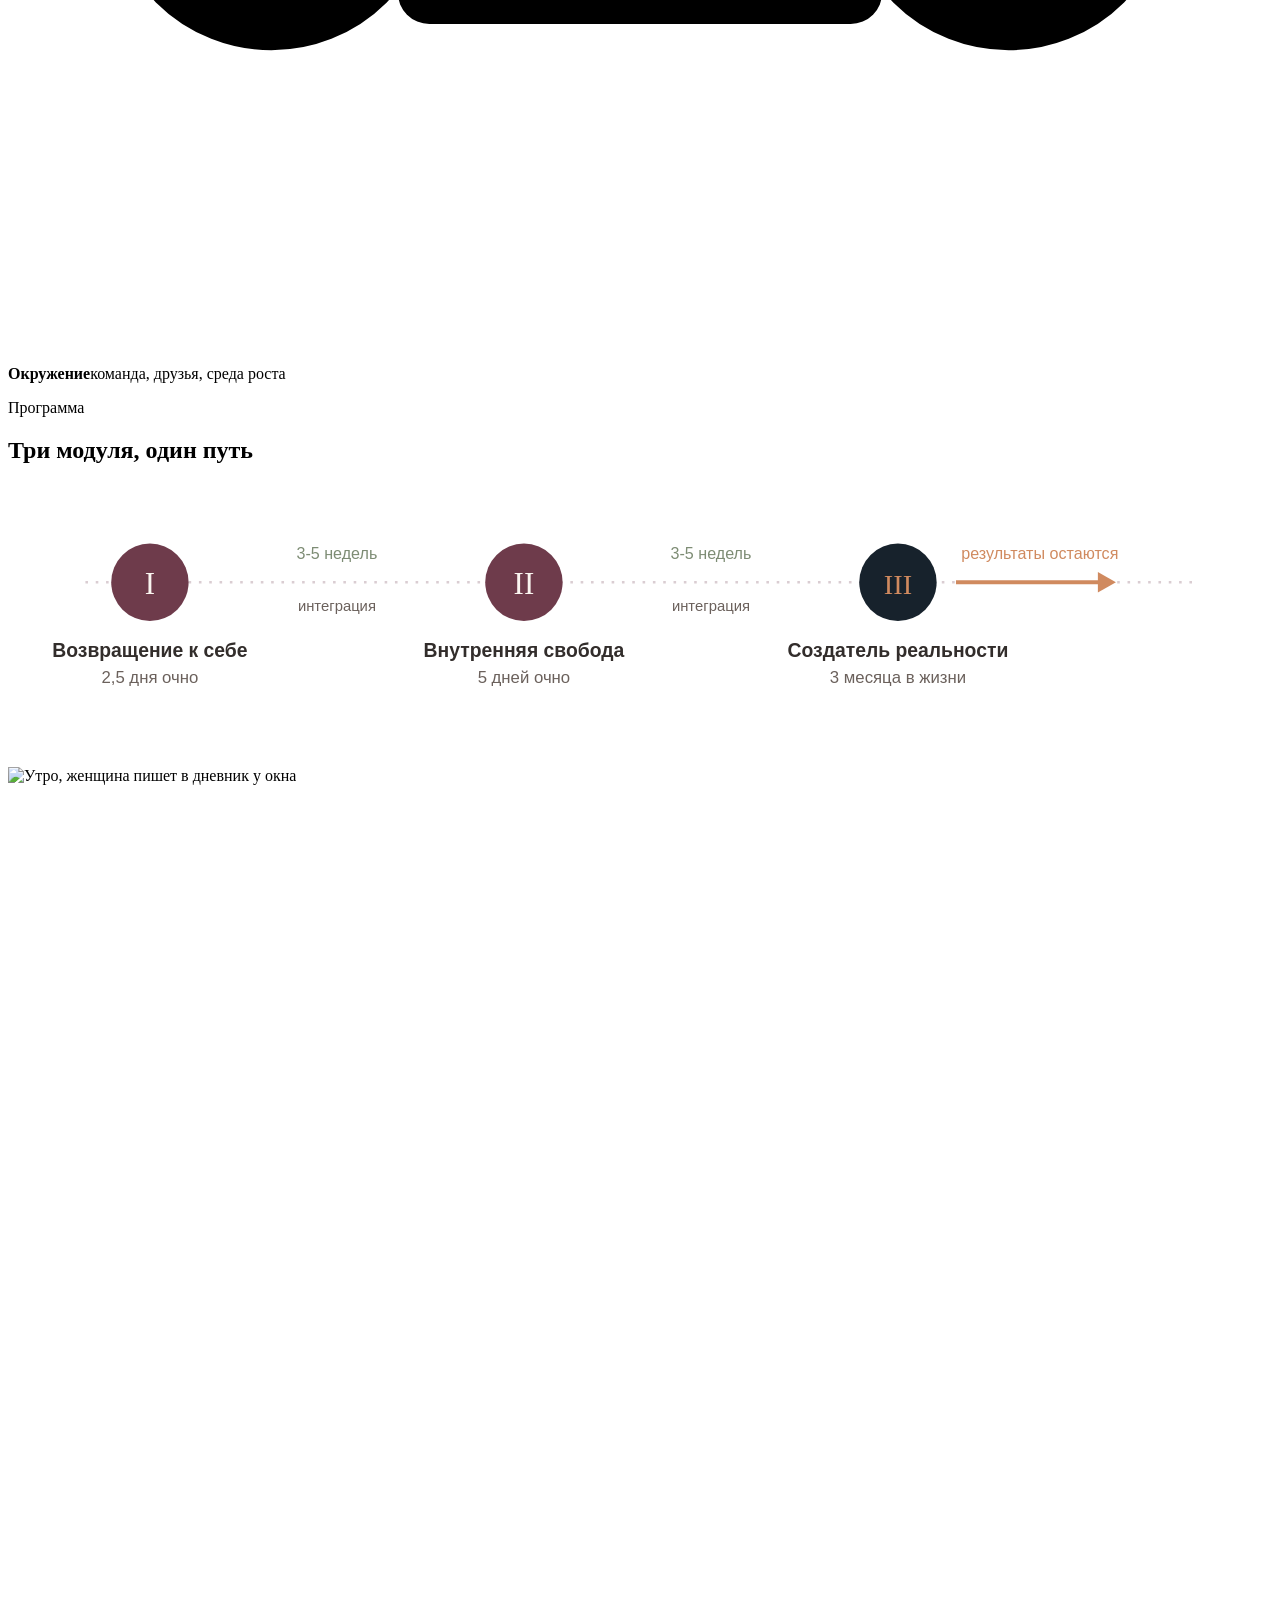
==== commit b89d905a: "Гид: контент во всю ширину листа, плитки-инфографика в частях I-II, коллаут, подписи-плашки. Метод x" ====
--- a/index.html
+++ b/index.html
@@ -65,28 +65,28 @@
 </g>
 
 <g>
-<circle cx="260" cy="140" r="34" fill="#22303C" stroke="rgba(208,138,95,.45)" stroke-width="1.5"/>
+<circle cx="260" cy="140" r="34" fill="#22303C" stroke="rgba(208,138,95,.45)" stroke-width="1.5"><animate attributeName="r" values="34;36;34" dur="4s" begin="1.8s" repeatCount="indefinite"/></circle>
 <text x="260" y="149" text-anchor="middle" font-family="Playfair Display,Georgia,serif" font-size="26" fill="#D08A5F">1</text>
 </g>
 <text x="260" y="92" text-anchor="middle" font-family="Manrope,sans-serif" font-weight="700" font-size="16" fill="#F2EDE4">Событие</text>
 <text x="260" y="110" text-anchor="middle" font-family="Manrope,sans-serif" font-size="12.5" fill="rgba(242,237,228,.75)">слово, взгляд, цифра на счёте</text>
 
 <g>
-<circle cx="410" cy="290" r="34" fill="#22303C" stroke="rgba(208,138,95,.45)" stroke-width="1.5"/>
+<circle cx="410" cy="290" r="34" fill="#22303C" stroke="rgba(208,138,95,.45)" stroke-width="1.5"><animate attributeName="r" values="34;36;34" dur="4s" begin="2.8s" repeatCount="indefinite"/></circle>
 <text x="410" y="299" text-anchor="middle" font-family="Playfair Display,Georgia,serif" font-size="26" fill="#D08A5F">2</text>
 </g>
 <text x="410" y="242" text-anchor="middle" font-family="Manrope,sans-serif" font-weight="700" font-size="16" fill="#F2EDE4">Эмоция</text>
 <text x="410" y="260" text-anchor="middle" font-family="Manrope,sans-serif" font-size="12.5" fill="rgba(242,237,228,.75)">тело вспыхивает раньше мысли</text>
 
 <g>
-<circle cx="260" cy="440" r="34" fill="#22303C" stroke="rgba(208,138,95,.45)" stroke-width="1.5"/>
+<circle cx="260" cy="440" r="34" fill="#22303C" stroke="rgba(208,138,95,.45)" stroke-width="1.5"><animate attributeName="r" values="34;36;34" dur="4s" begin="3.8s" repeatCount="indefinite"/></circle>
 <text x="260" y="449" text-anchor="middle" font-family="Playfair Display,Georgia,serif" font-size="26" fill="#D08A5F">3</text>
 </g>
 <text x="260" y="392" text-anchor="middle" font-family="Manrope,sans-serif" font-weight="700" font-size="16" fill="#F2EDE4">Старое решение</text>
 <text x="260" y="410" text-anchor="middle" font-family="Manrope,sans-serif" font-size="12.5" fill="rgba(242,237,228,.75)">принятое когда-то, чаще в детстве</text>
 
 <g>
-<circle cx="110" cy="290" r="34" fill="#22303C" stroke="rgba(208,138,95,.45)" stroke-width="1.5"/>
+<circle cx="110" cy="290" r="34" fill="#22303C" stroke="rgba(208,138,95,.45)" stroke-width="1.5"><animate attributeName="r" values="34;36;34" dur="4s" begin="4.8s" repeatCount="indefinite"/></circle>
 <text x="110" y="299" text-anchor="middle" font-family="Playfair Display,Georgia,serif" font-size="26" fill="#D08A5F">4</text>
 </g>
 <text x="110" y="242" text-anchor="middle" font-family="Manrope,sans-serif" font-weight="700" font-size="16" fill="#F2EDE4">Сценарий</text>
@@ -231,5 +231,15 @@
 </div>
 <div class="fine"><span>«Настоящие отношения» · chizhovy.ru</span><span>Прототип сайта. Результаты участников индивидуальны.</span></div>
 </div></footer>
+<script>
+if (!matchMedia('(prefers-reduced-motion: reduce)').matches) {
+  const els = document.querySelectorAll('.card,.pull,.nail,.sphere,figure,.poster,.floor,.role,.split > *,.diagrow > *,section h2,.stepline .st');
+  els.forEach(e => e.classList.add('rv'));
+  const io = new IntersectionObserver(es => es.forEach(x => {
+    if (x.isIntersecting) { x.target.classList.add('on'); io.unobserve(x.target); }
+  }), {threshold:.12});
+  els.forEach(e => io.observe(e));
+}
+</script>
 </body>
 </html>
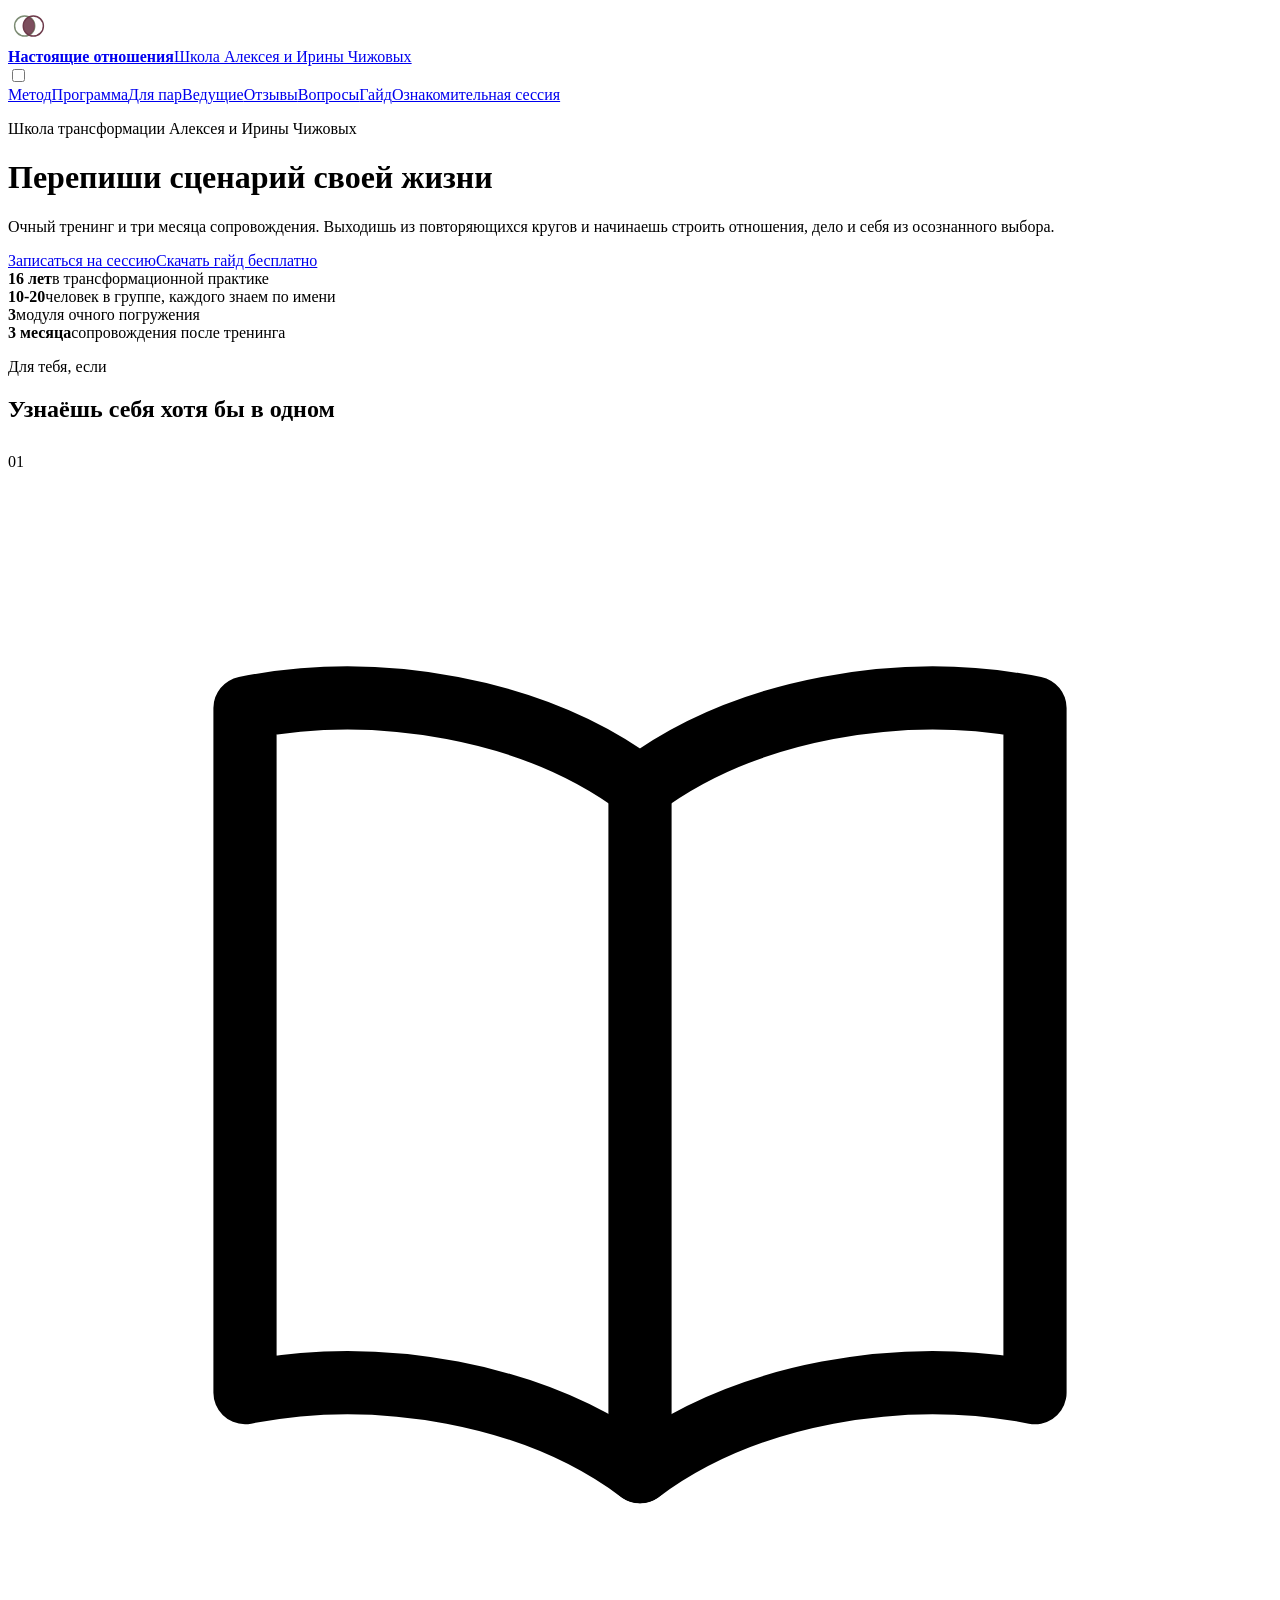
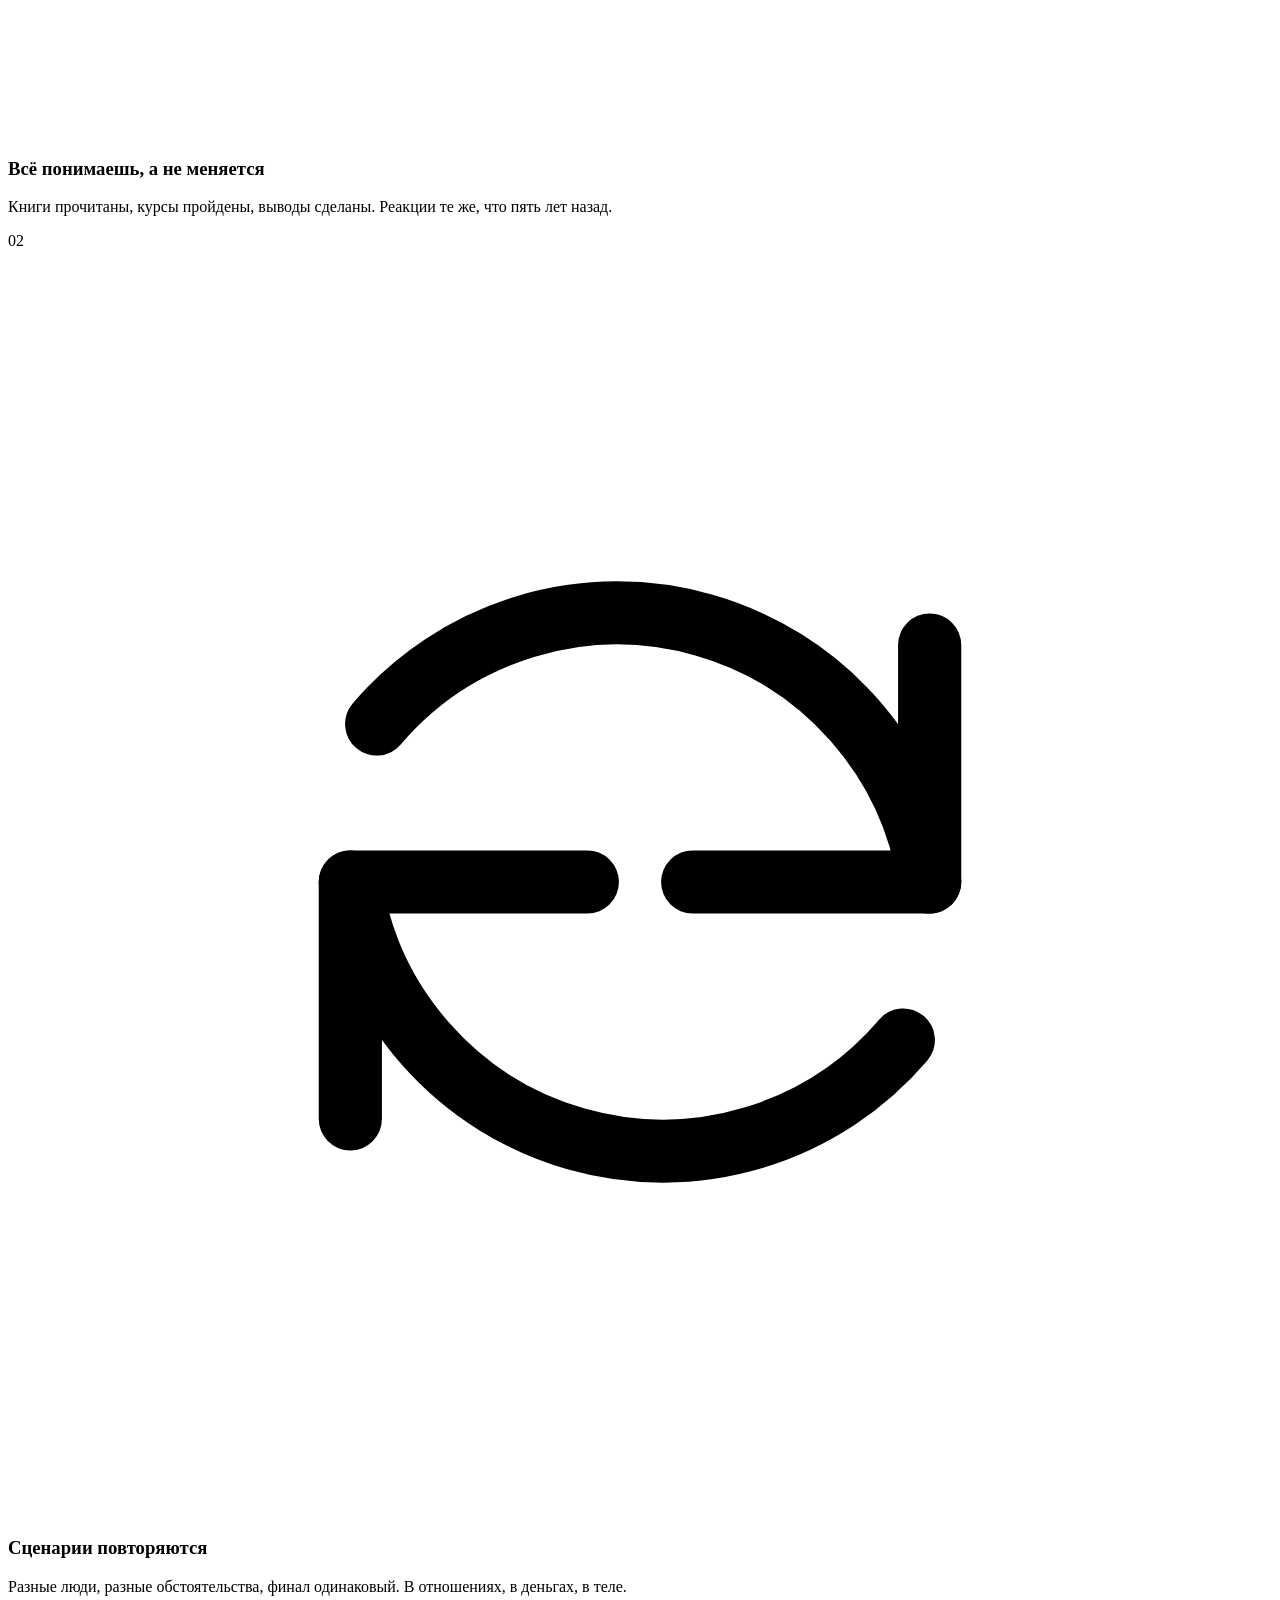
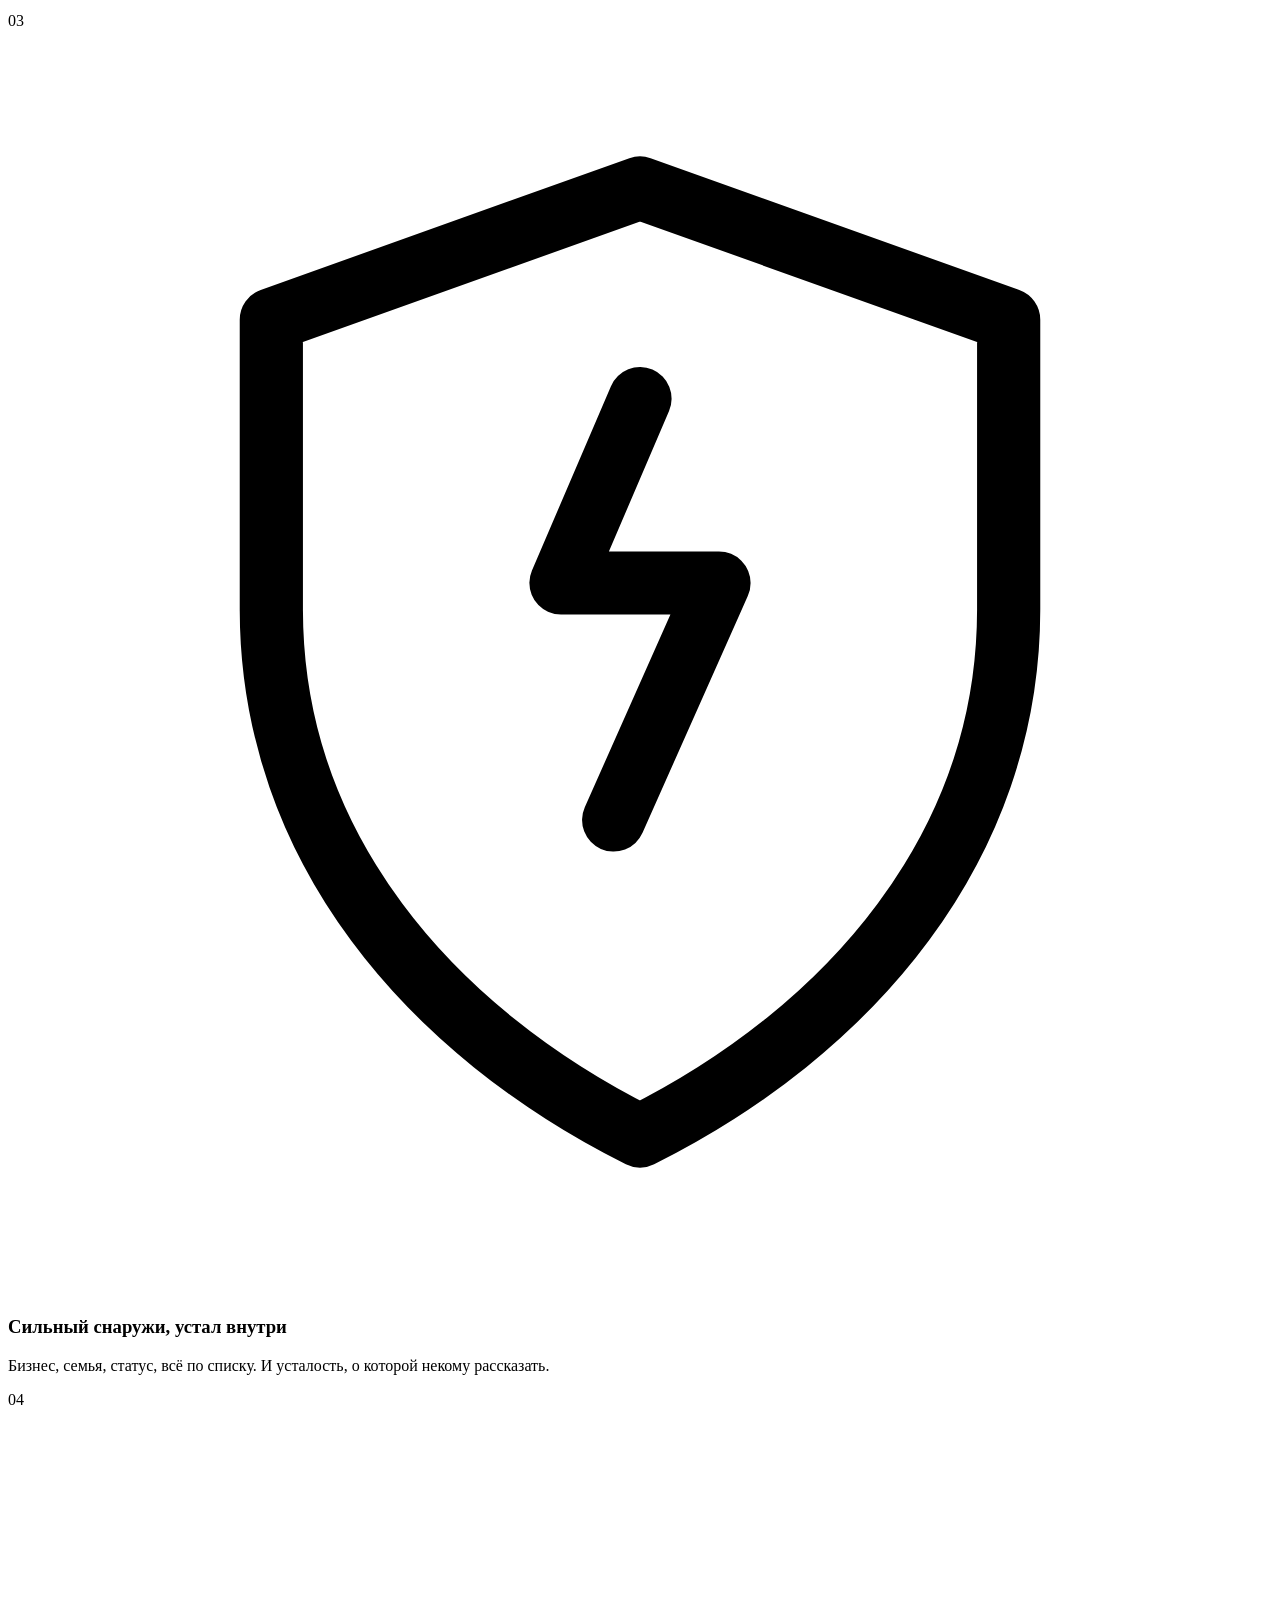
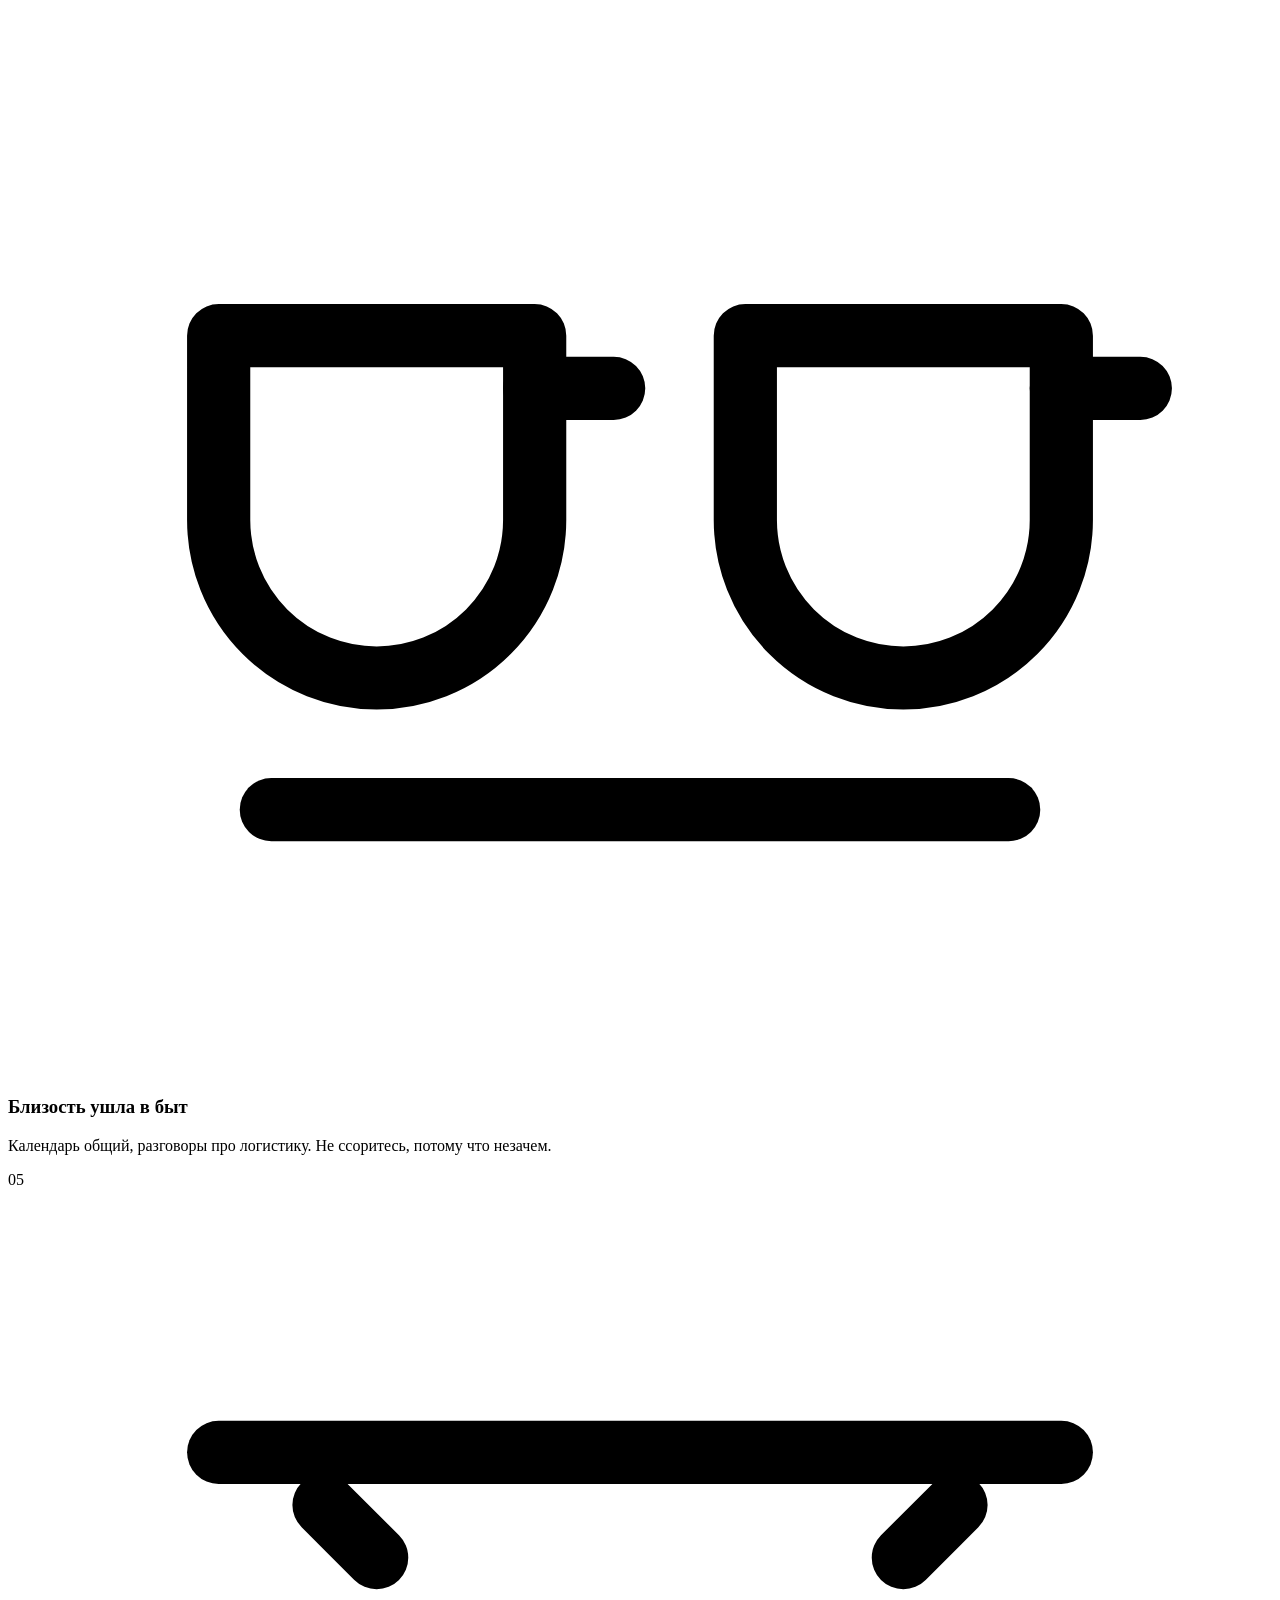
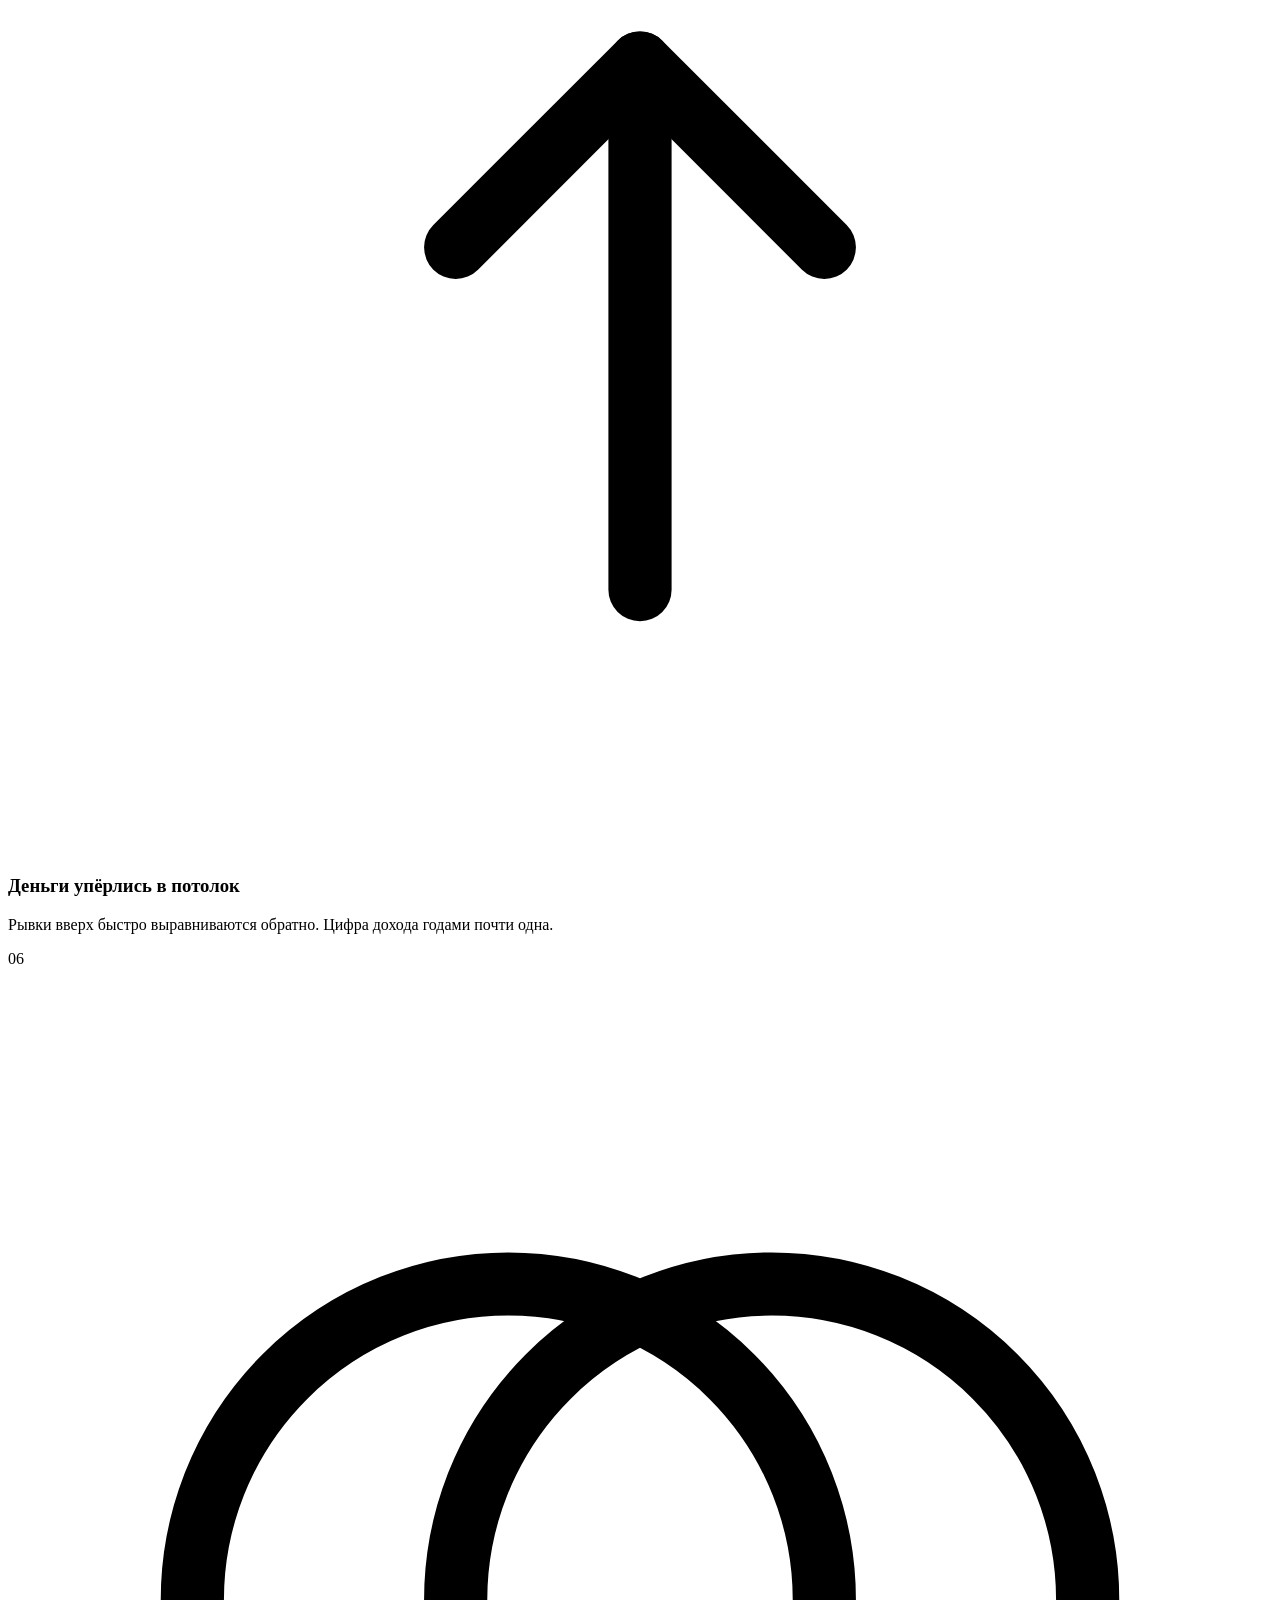
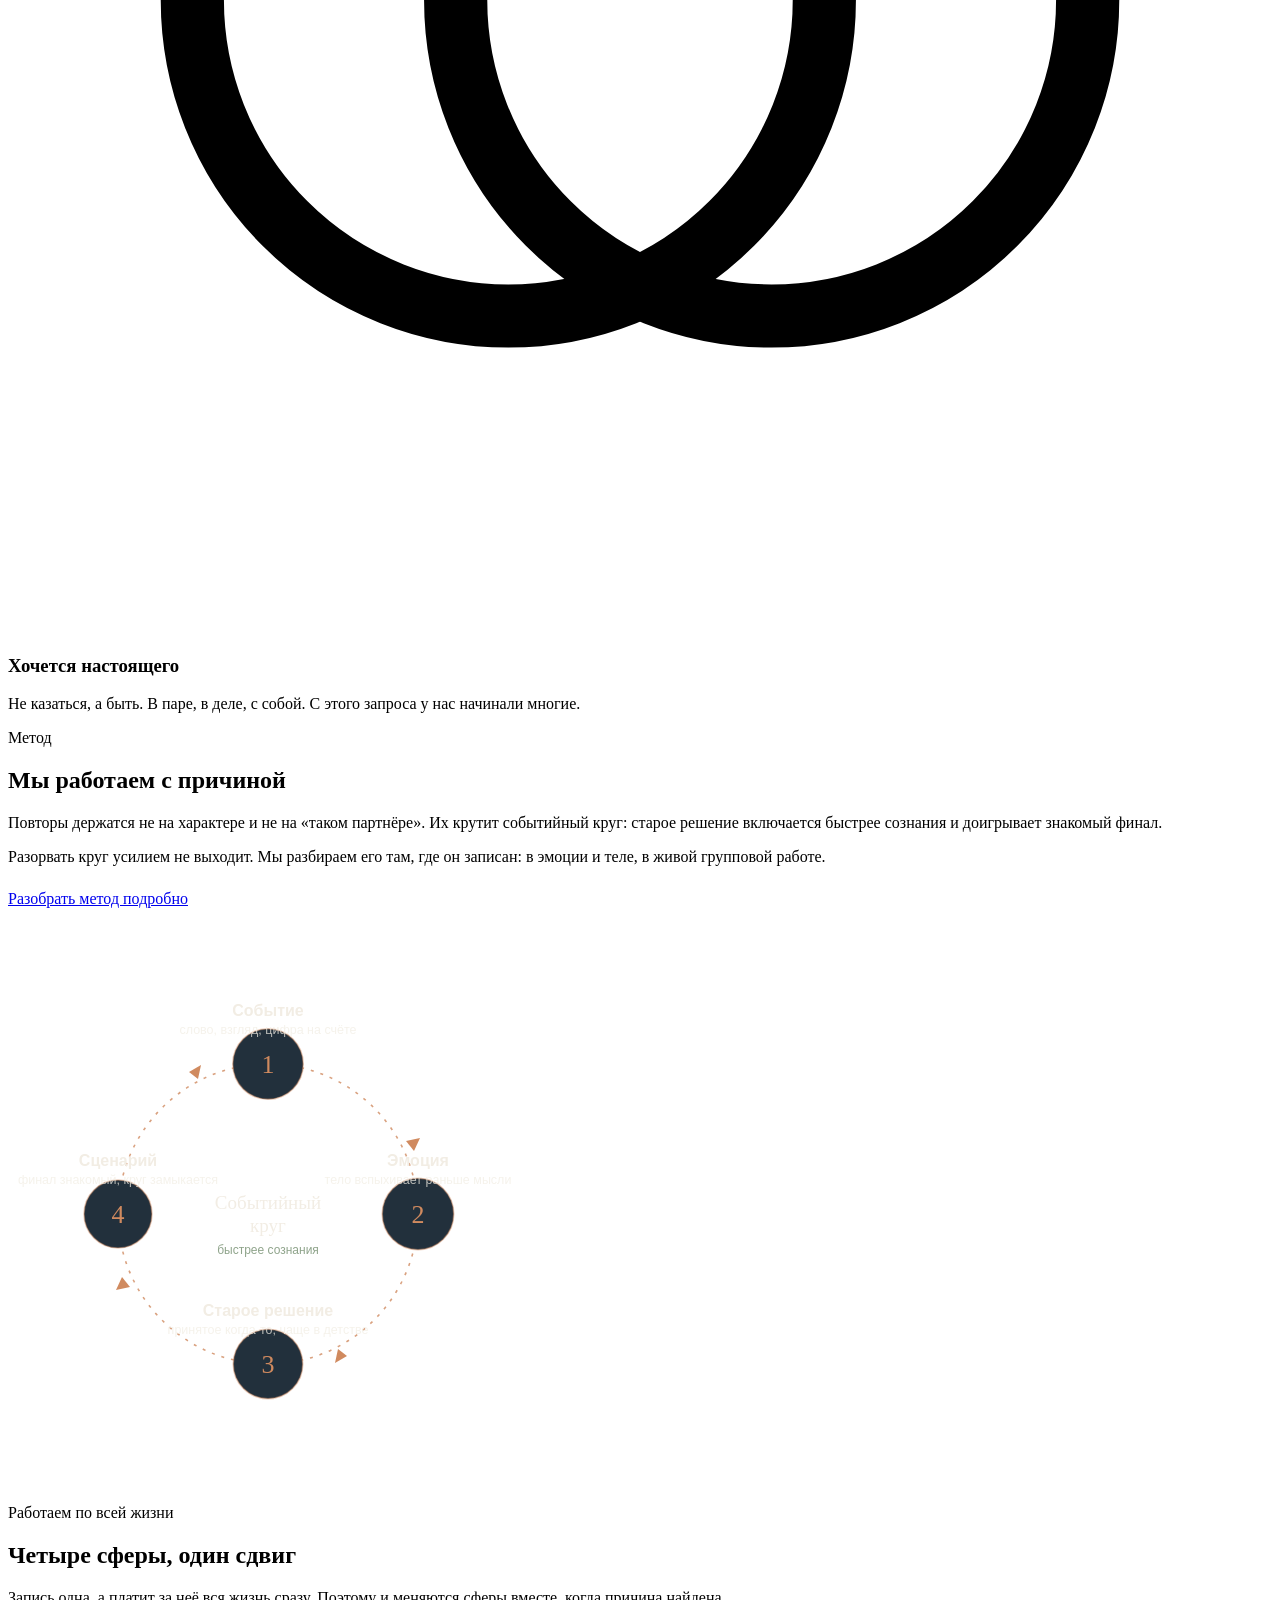
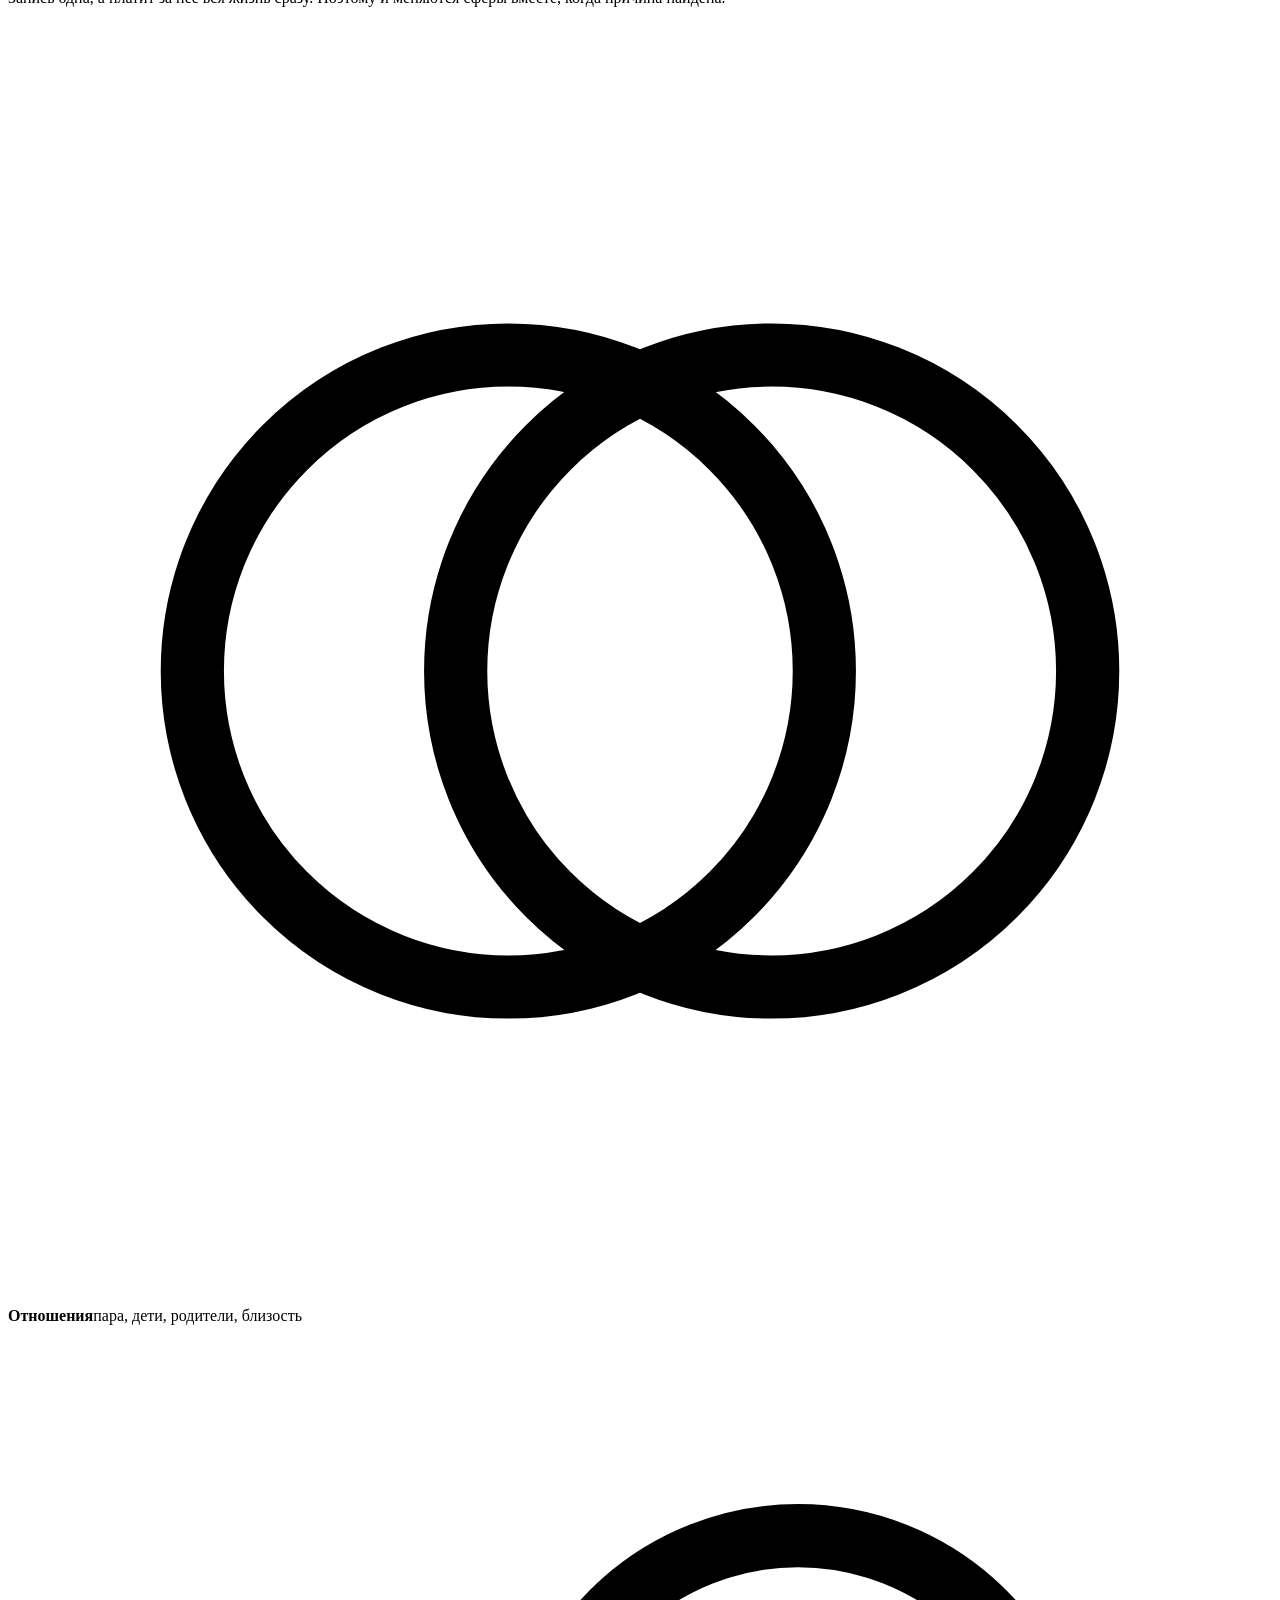
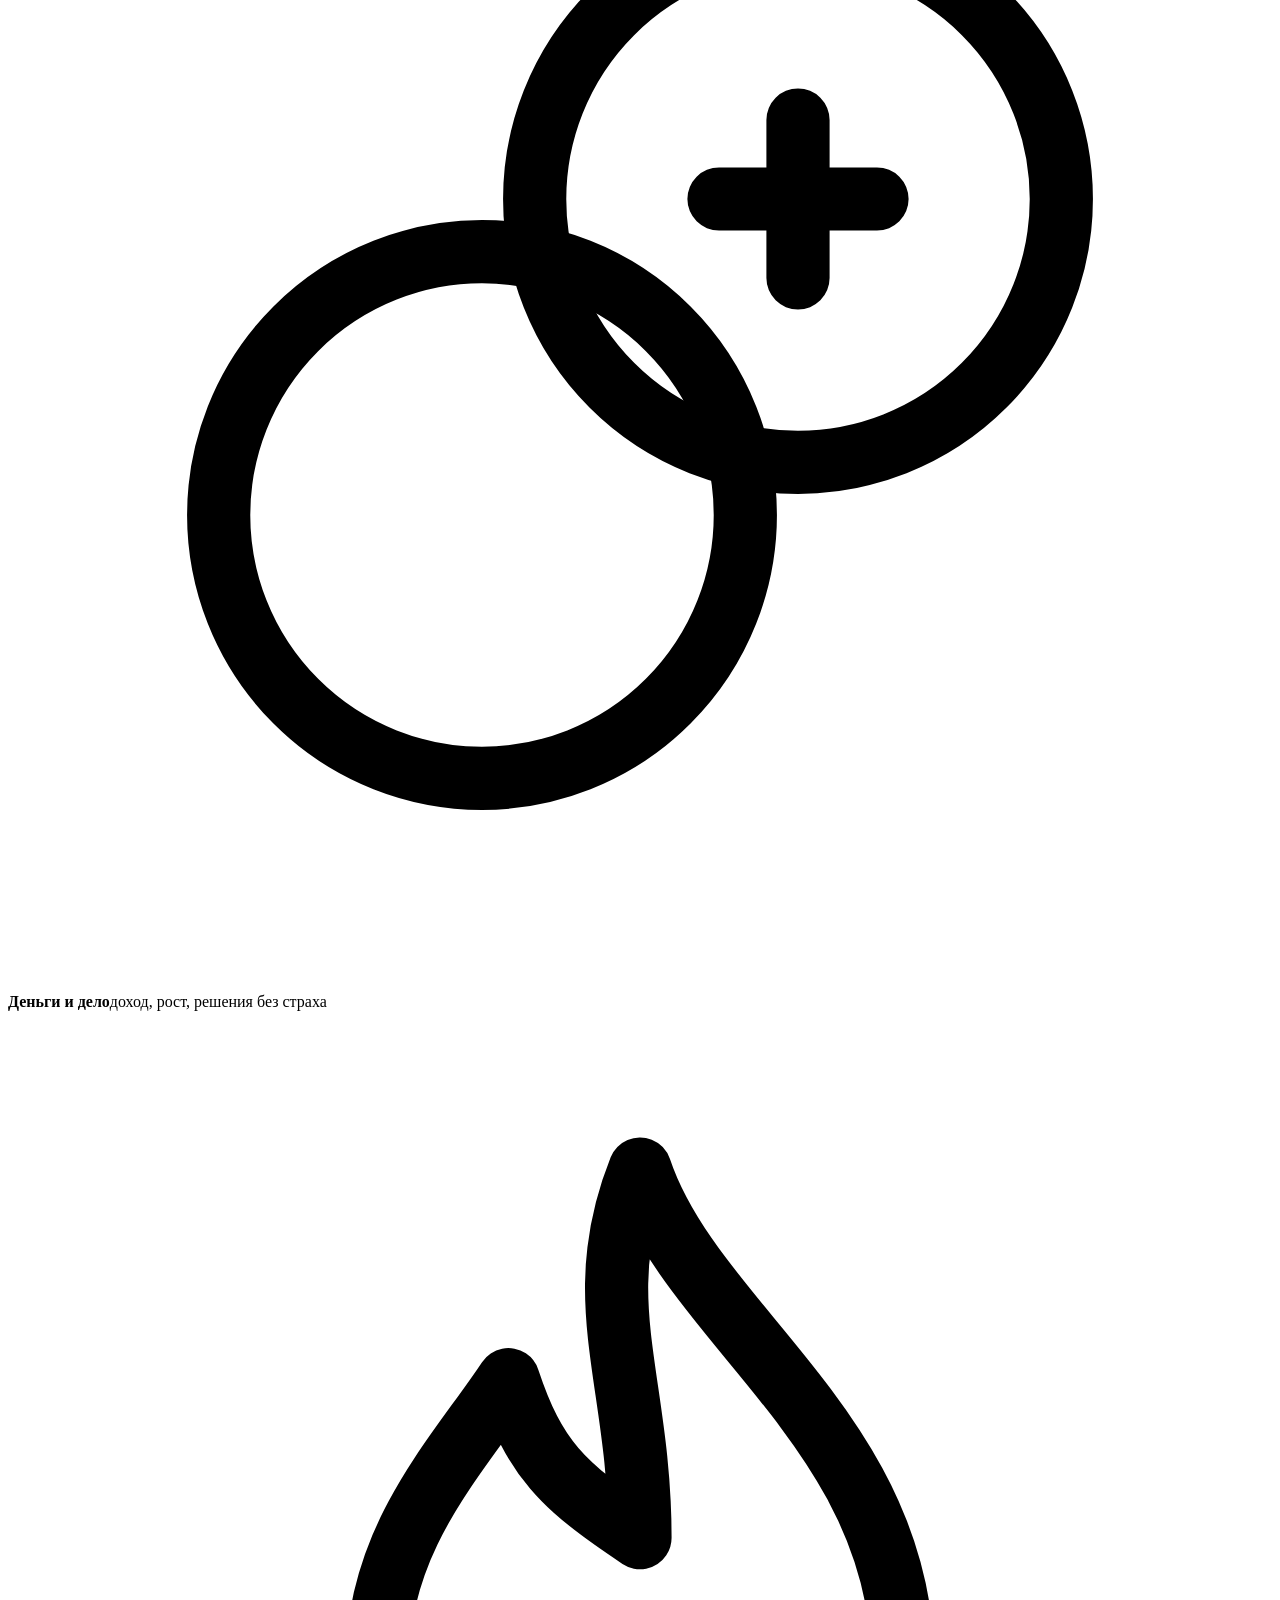
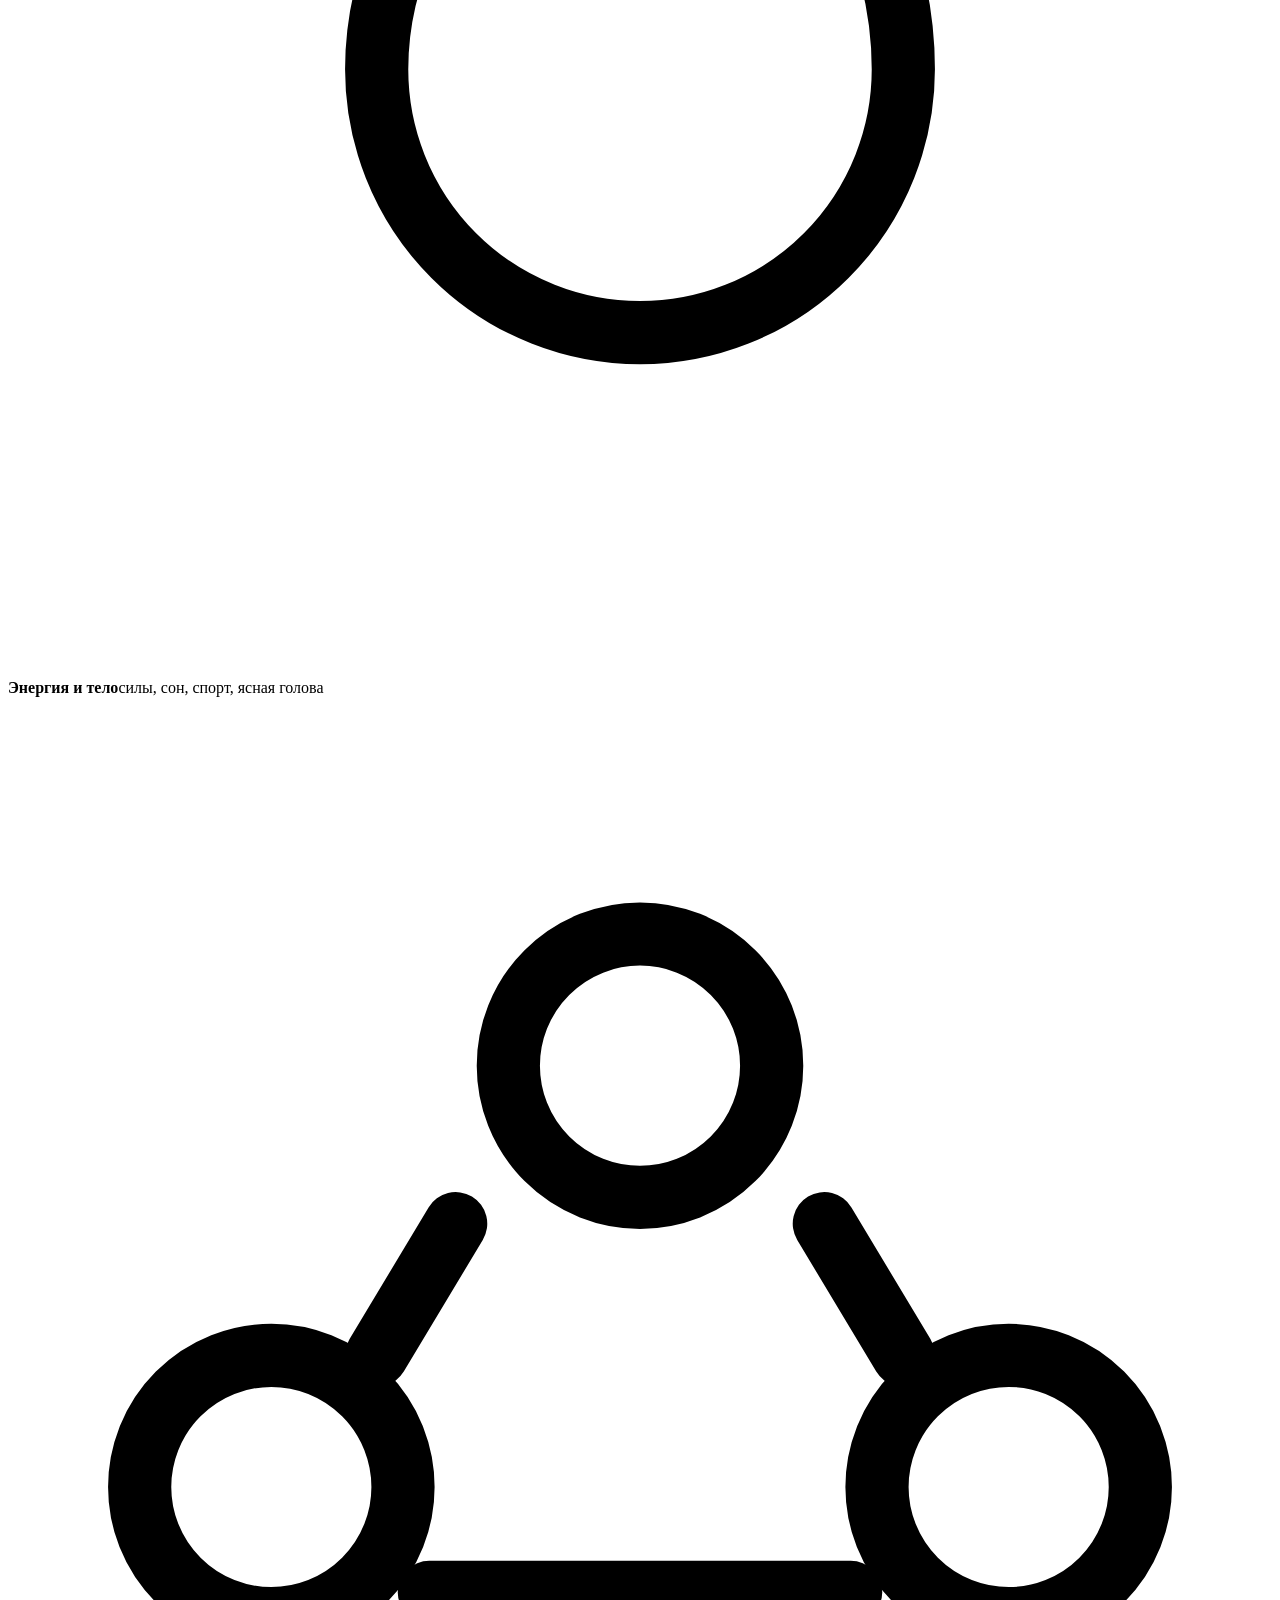
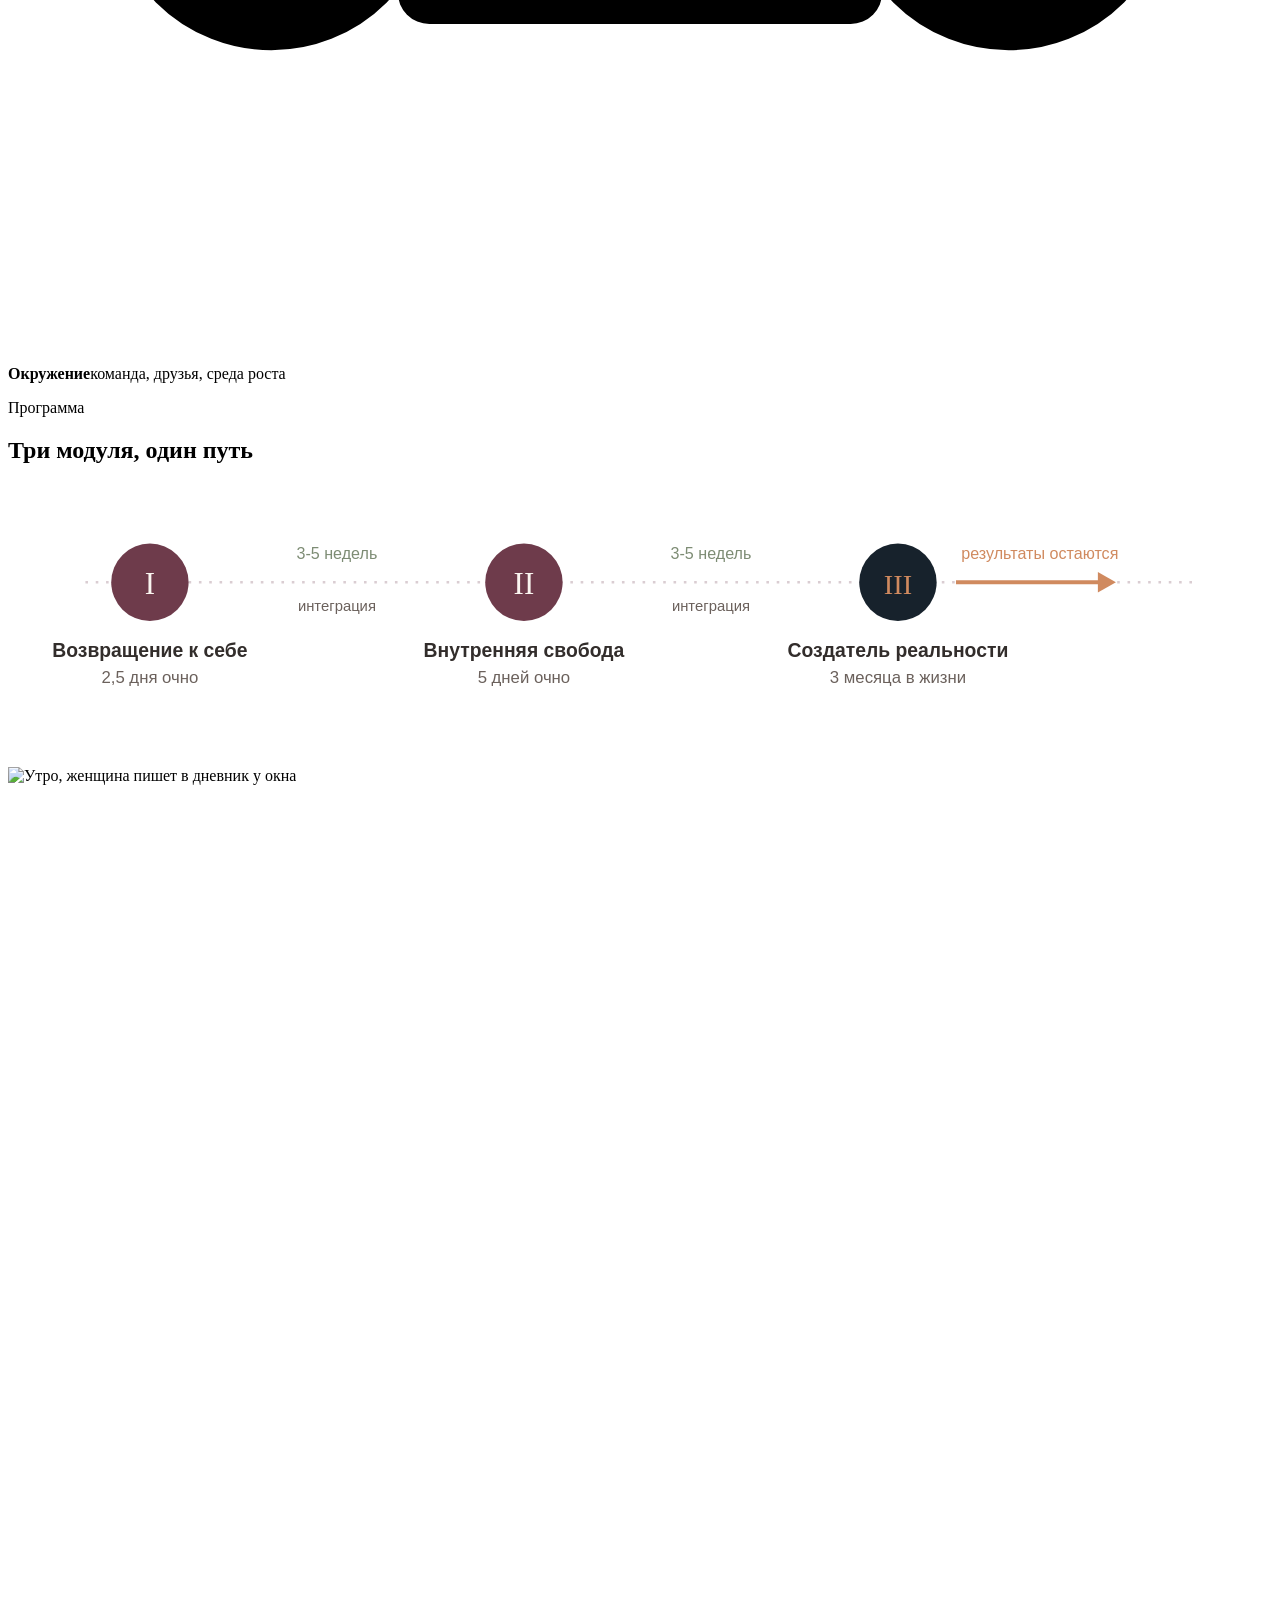
==== commit f97eeb45: "Реальные фото Алексея и Ирины: портрет на Ведущих и главной, селфи с забега Co-Authored-By: Claude O" ====
--- a/index.html
+++ b/index.html
@@ -185,7 +185,7 @@
 <p>Вместе 17&nbsp;лет. Школу отношений ведёт пара, у&nbsp;которой отношения живые: с&nbsp;бытом, кризисами и&nbsp;выходами из&nbsp;них.</p>
 <p style="margin-top:20px"><a class="btn btn-ghost" href="/chizhovy/vedushchie/">Познакомиться</a></p>
 </div>
-<div class="ph"><img src="/chizhovy/images/real/real-02.jpg" alt="Команда школы за общим столом" loading="lazy"></div>
+<div class="ph"><img src="/chizhovy/images/real/portret.jpg" alt="Алексей и Ирина Чижовы, портрет" loading="lazy"></div>
 </div>
 </div></section>
 
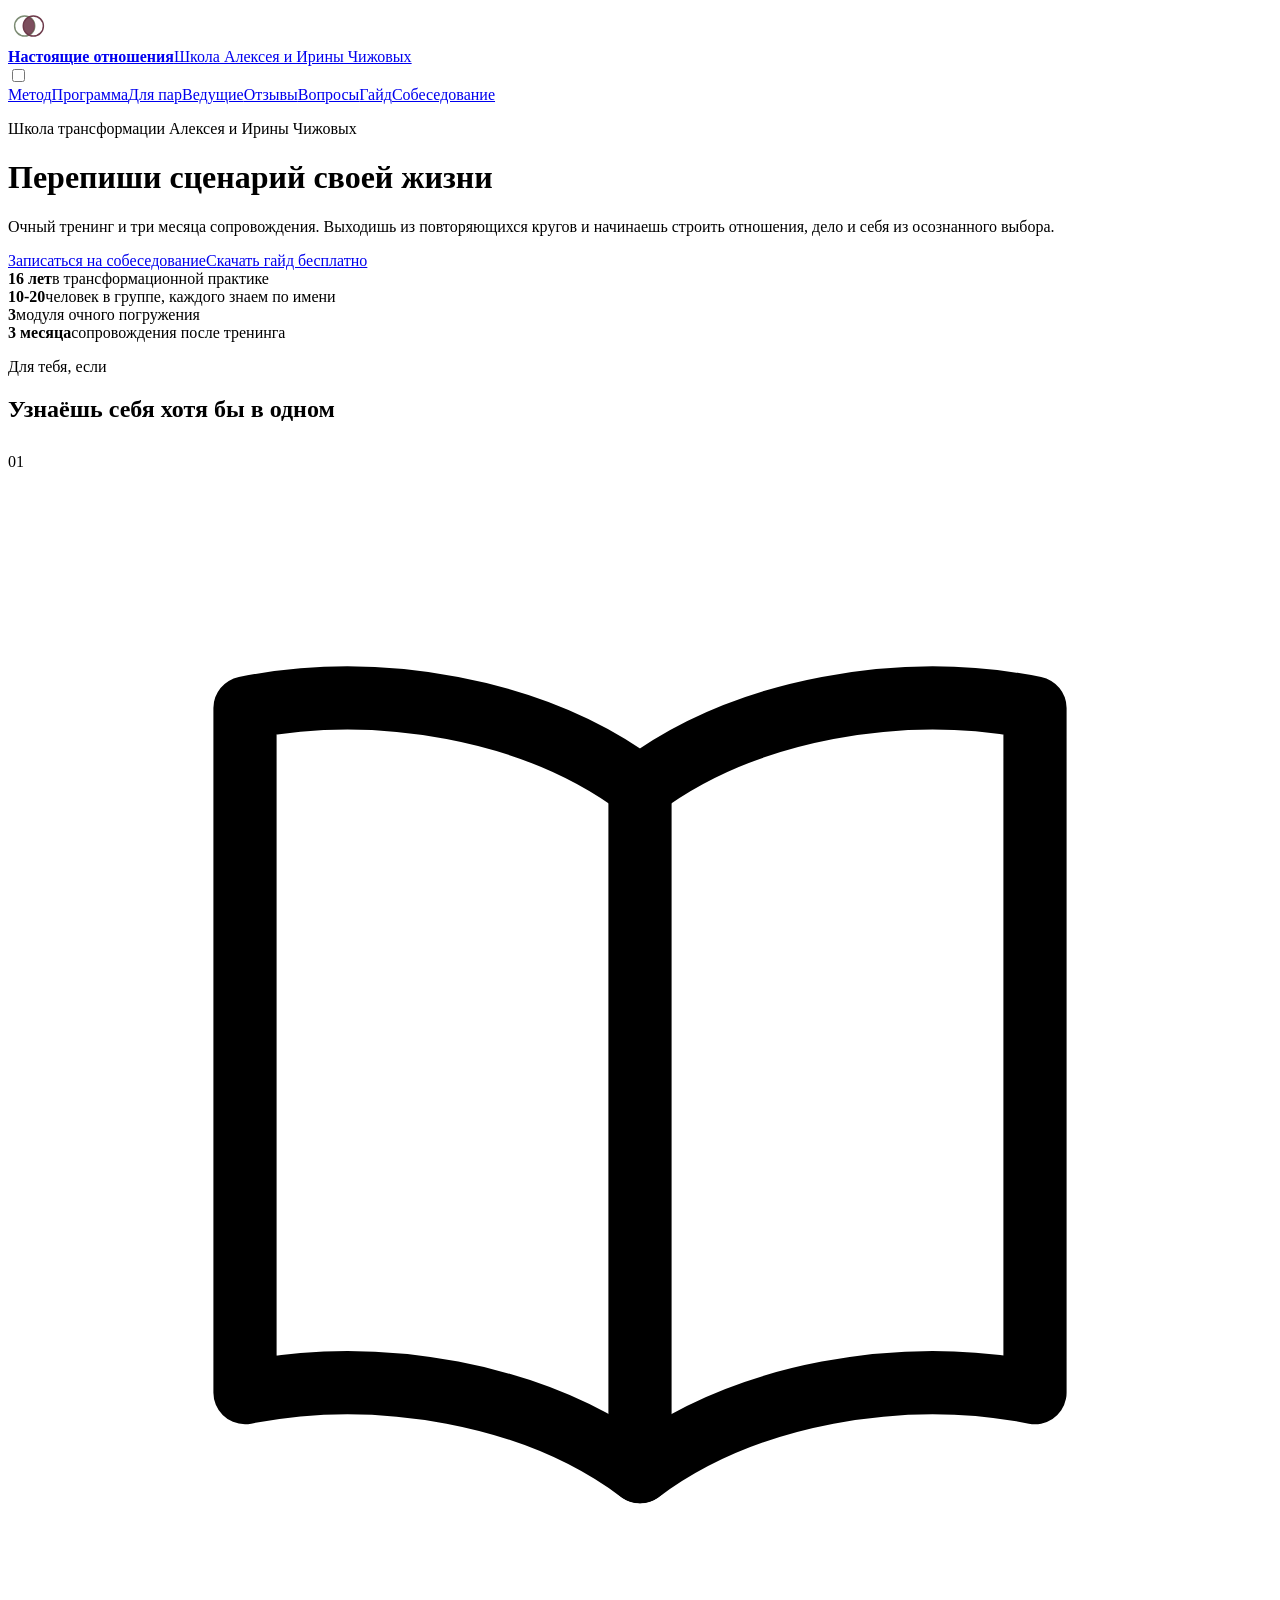
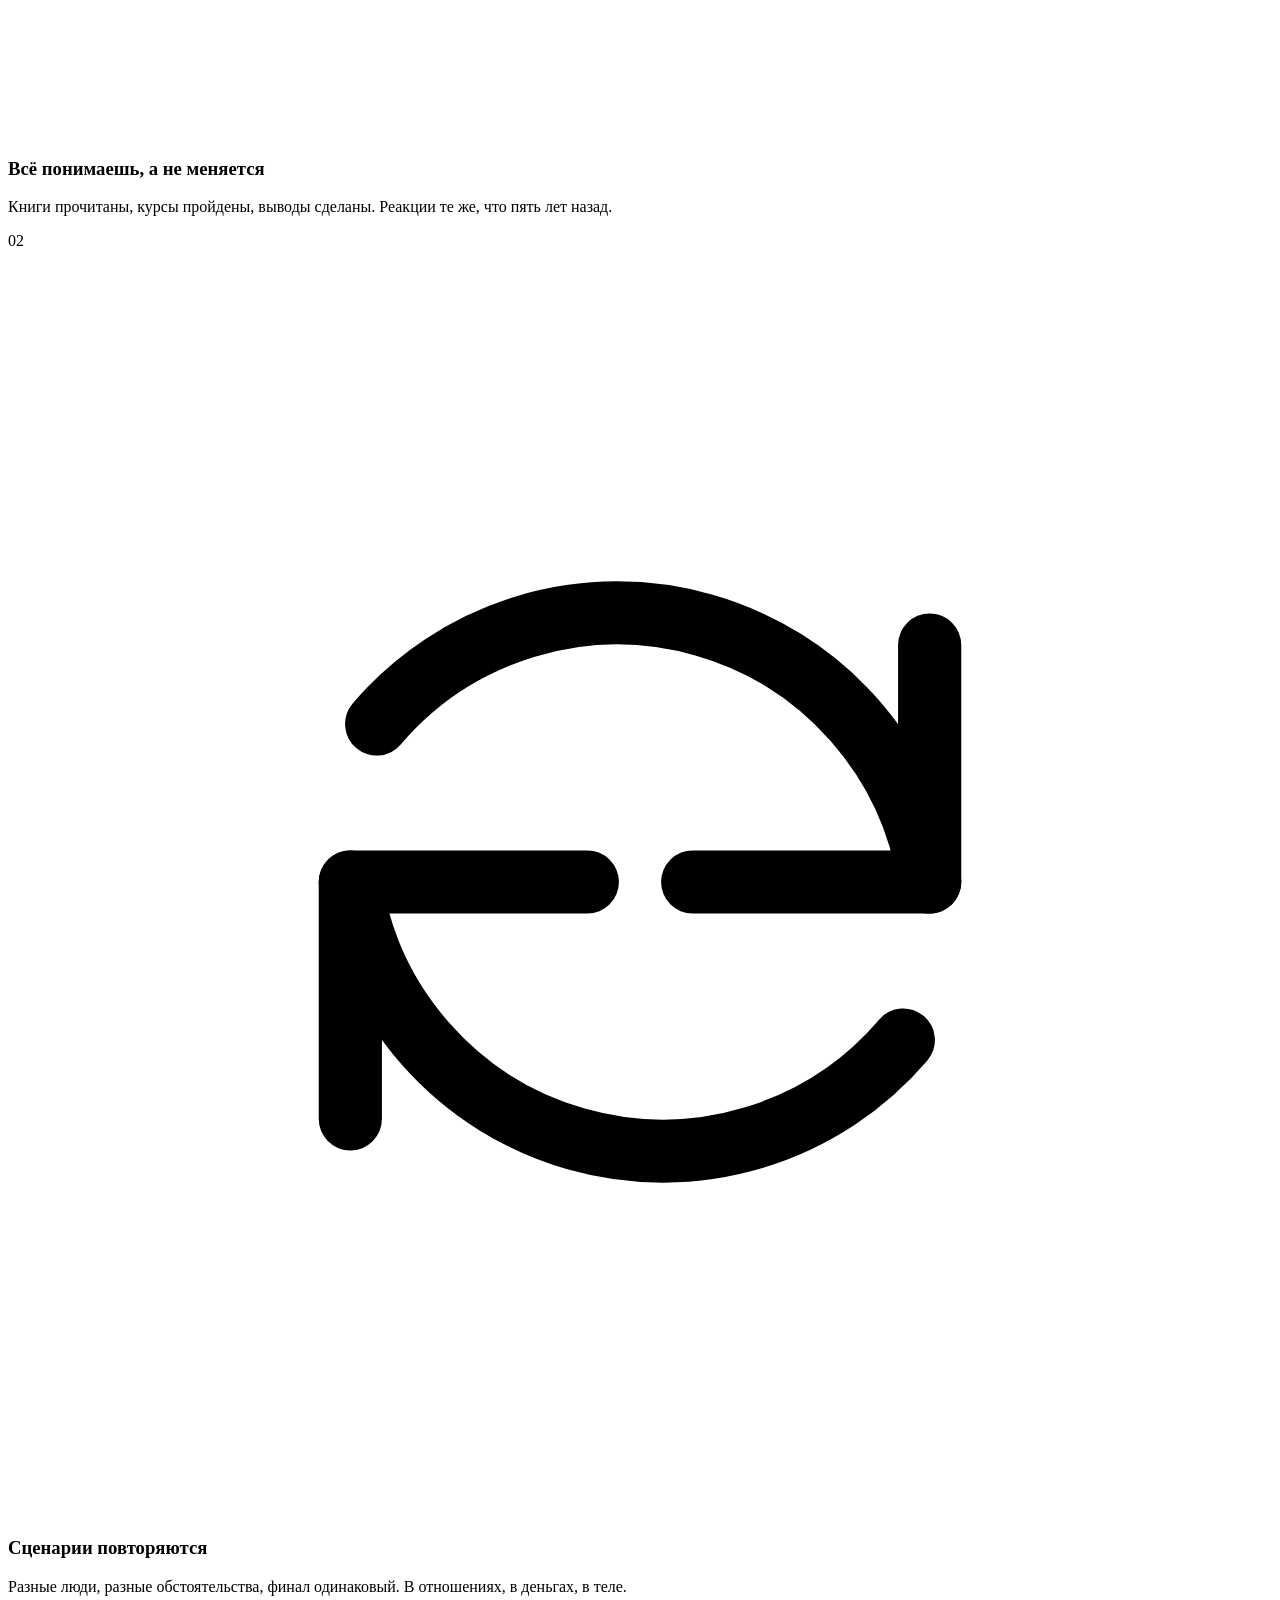
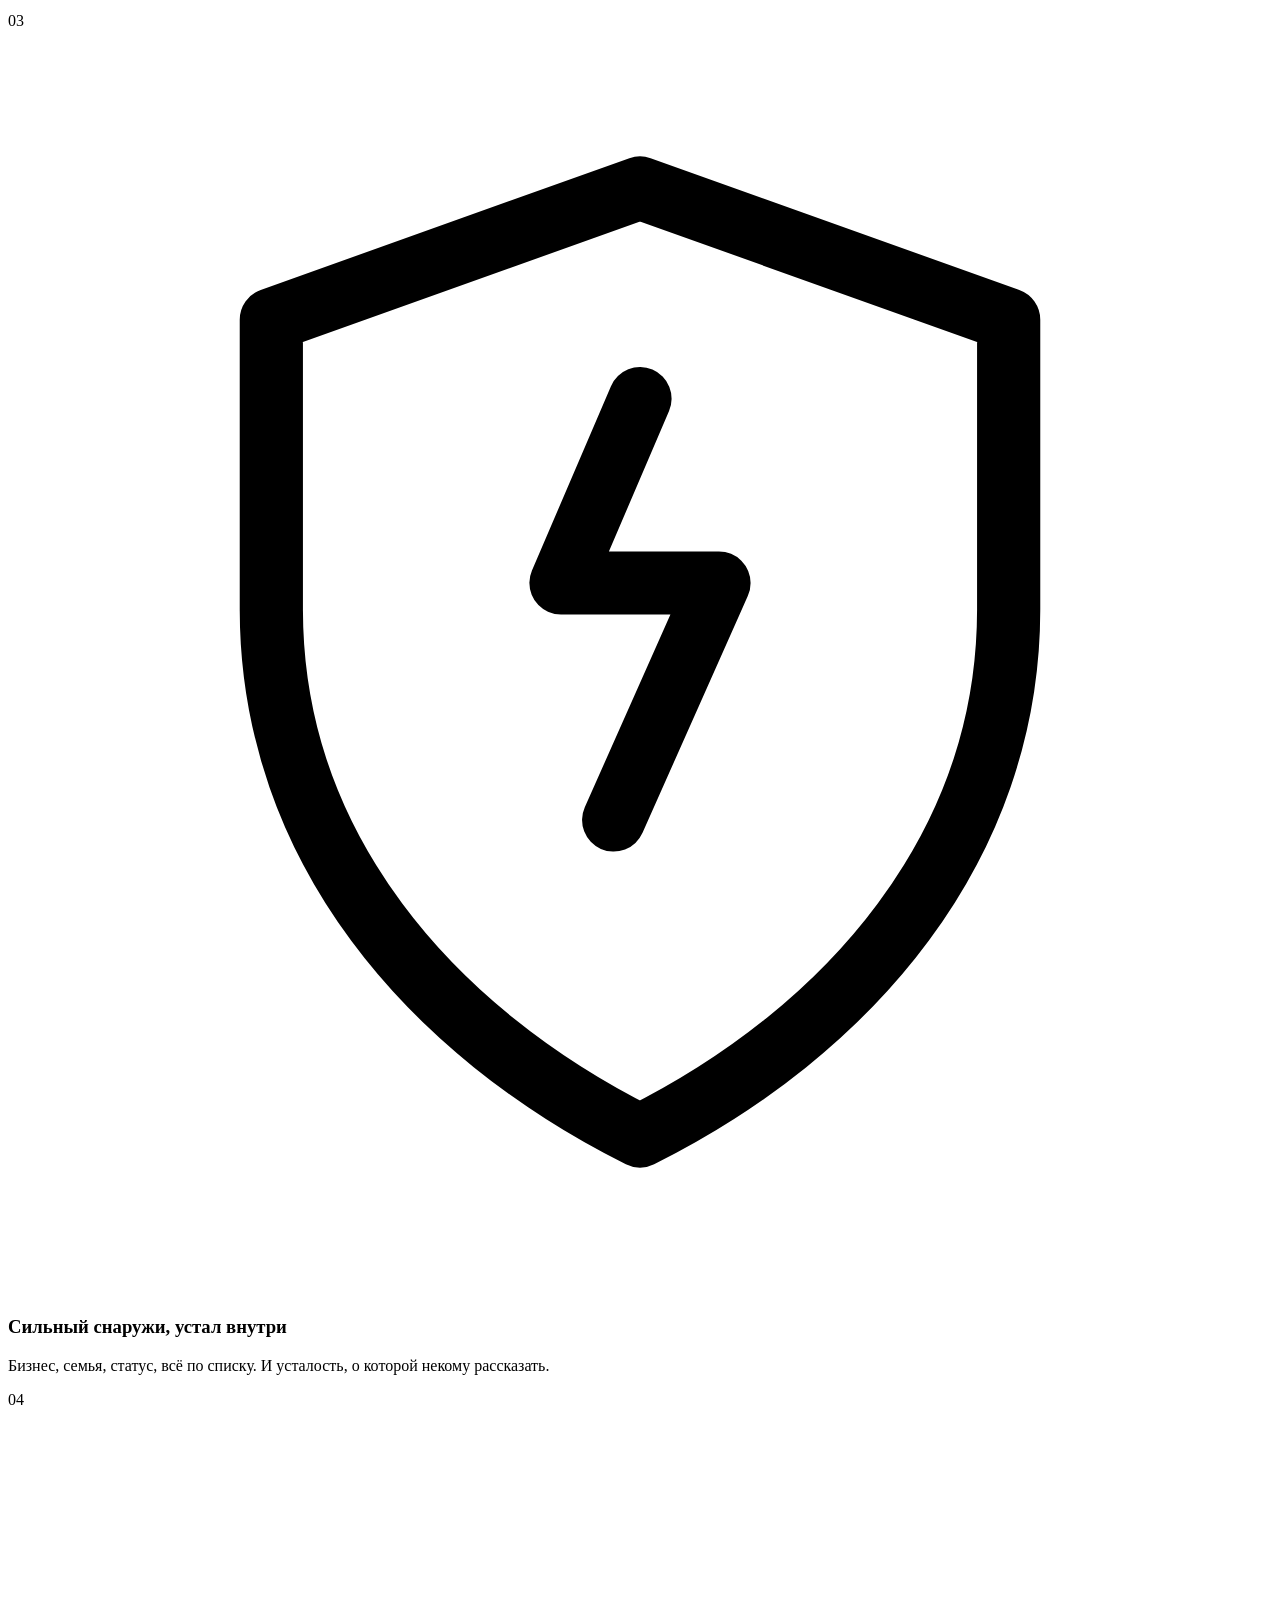
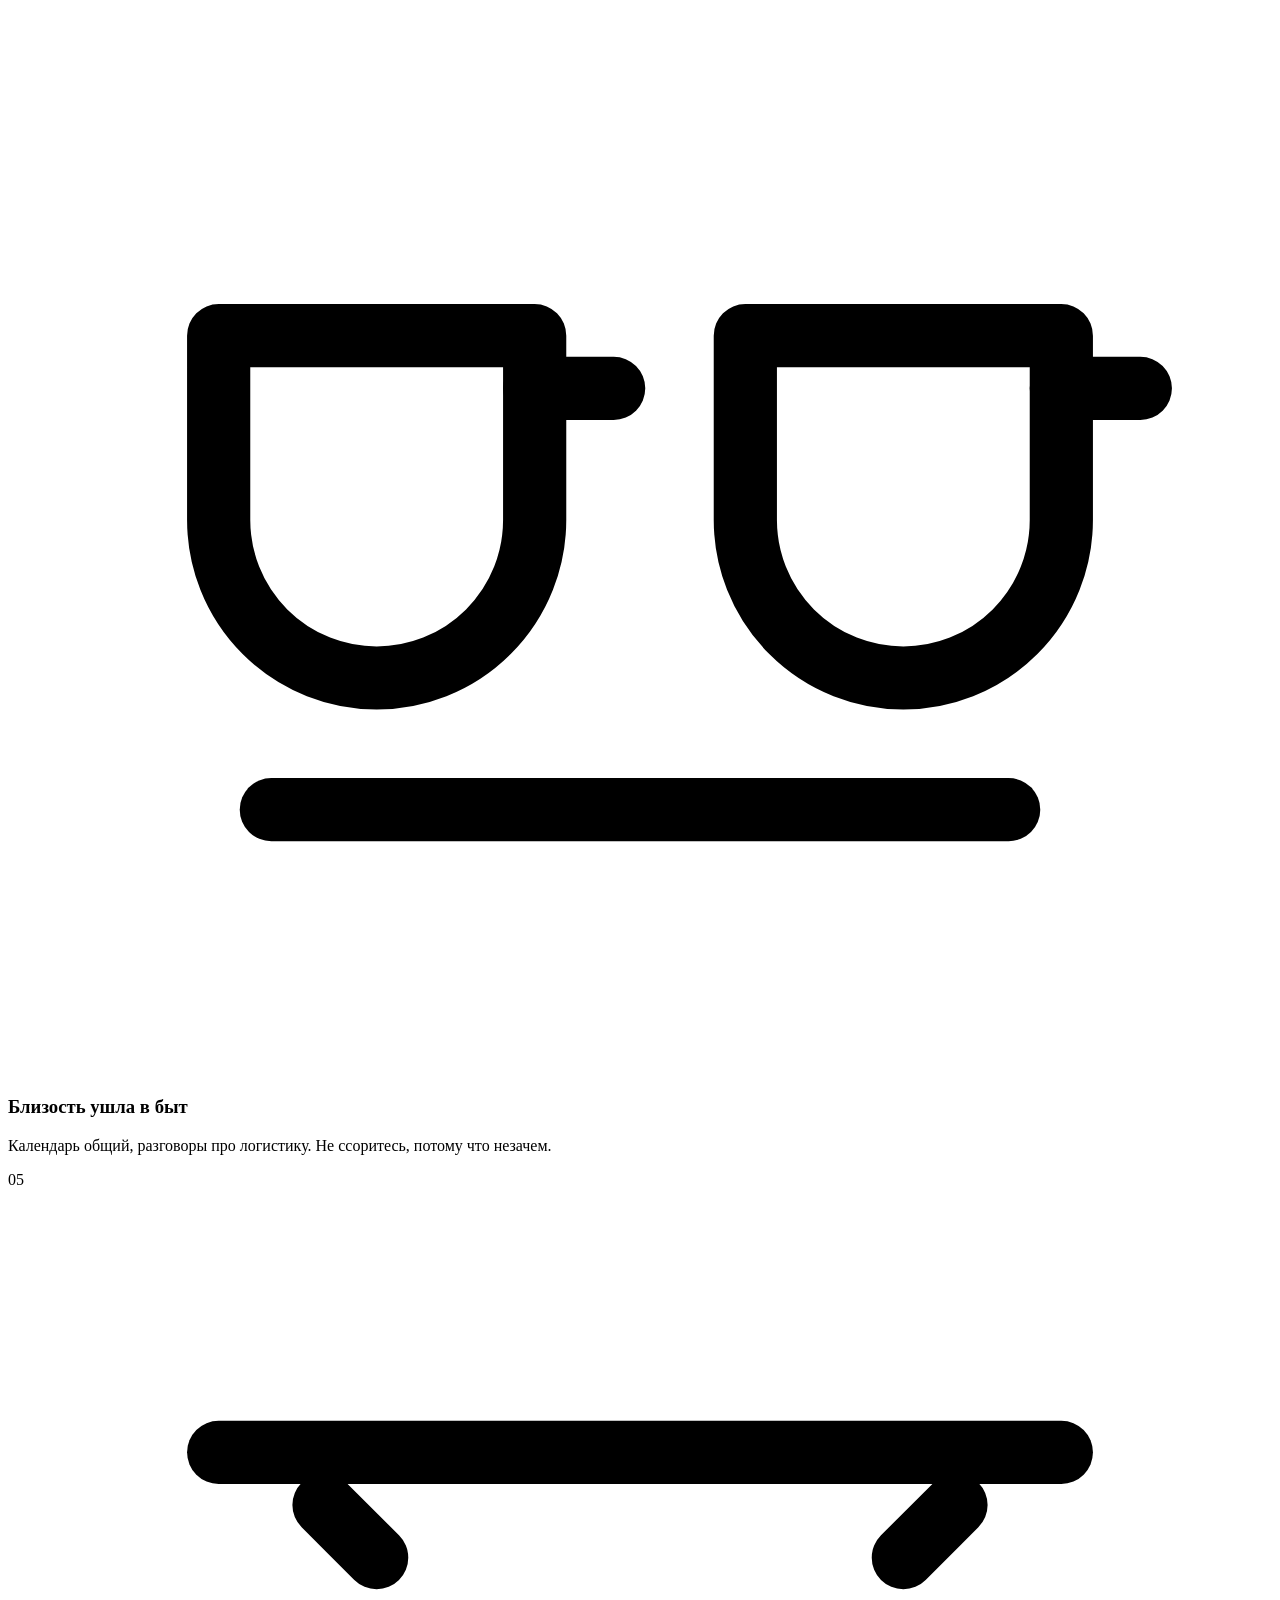
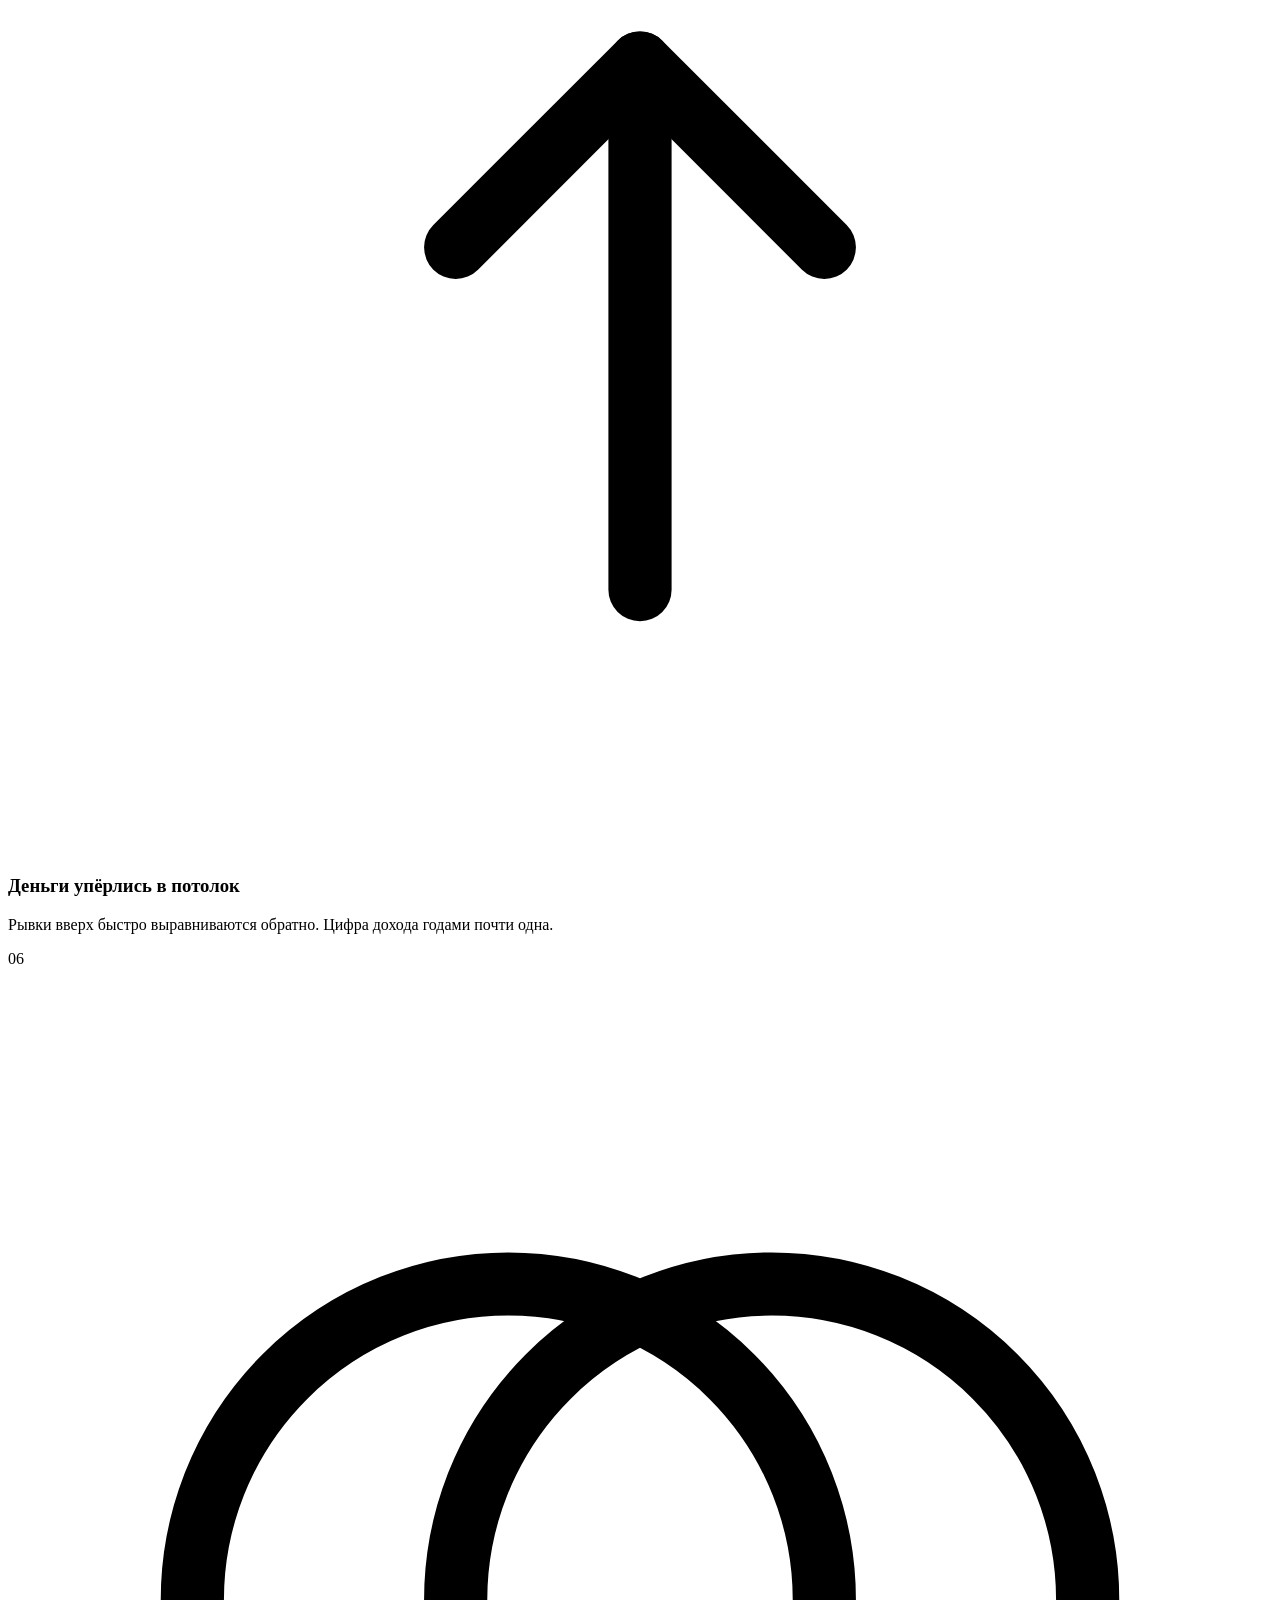
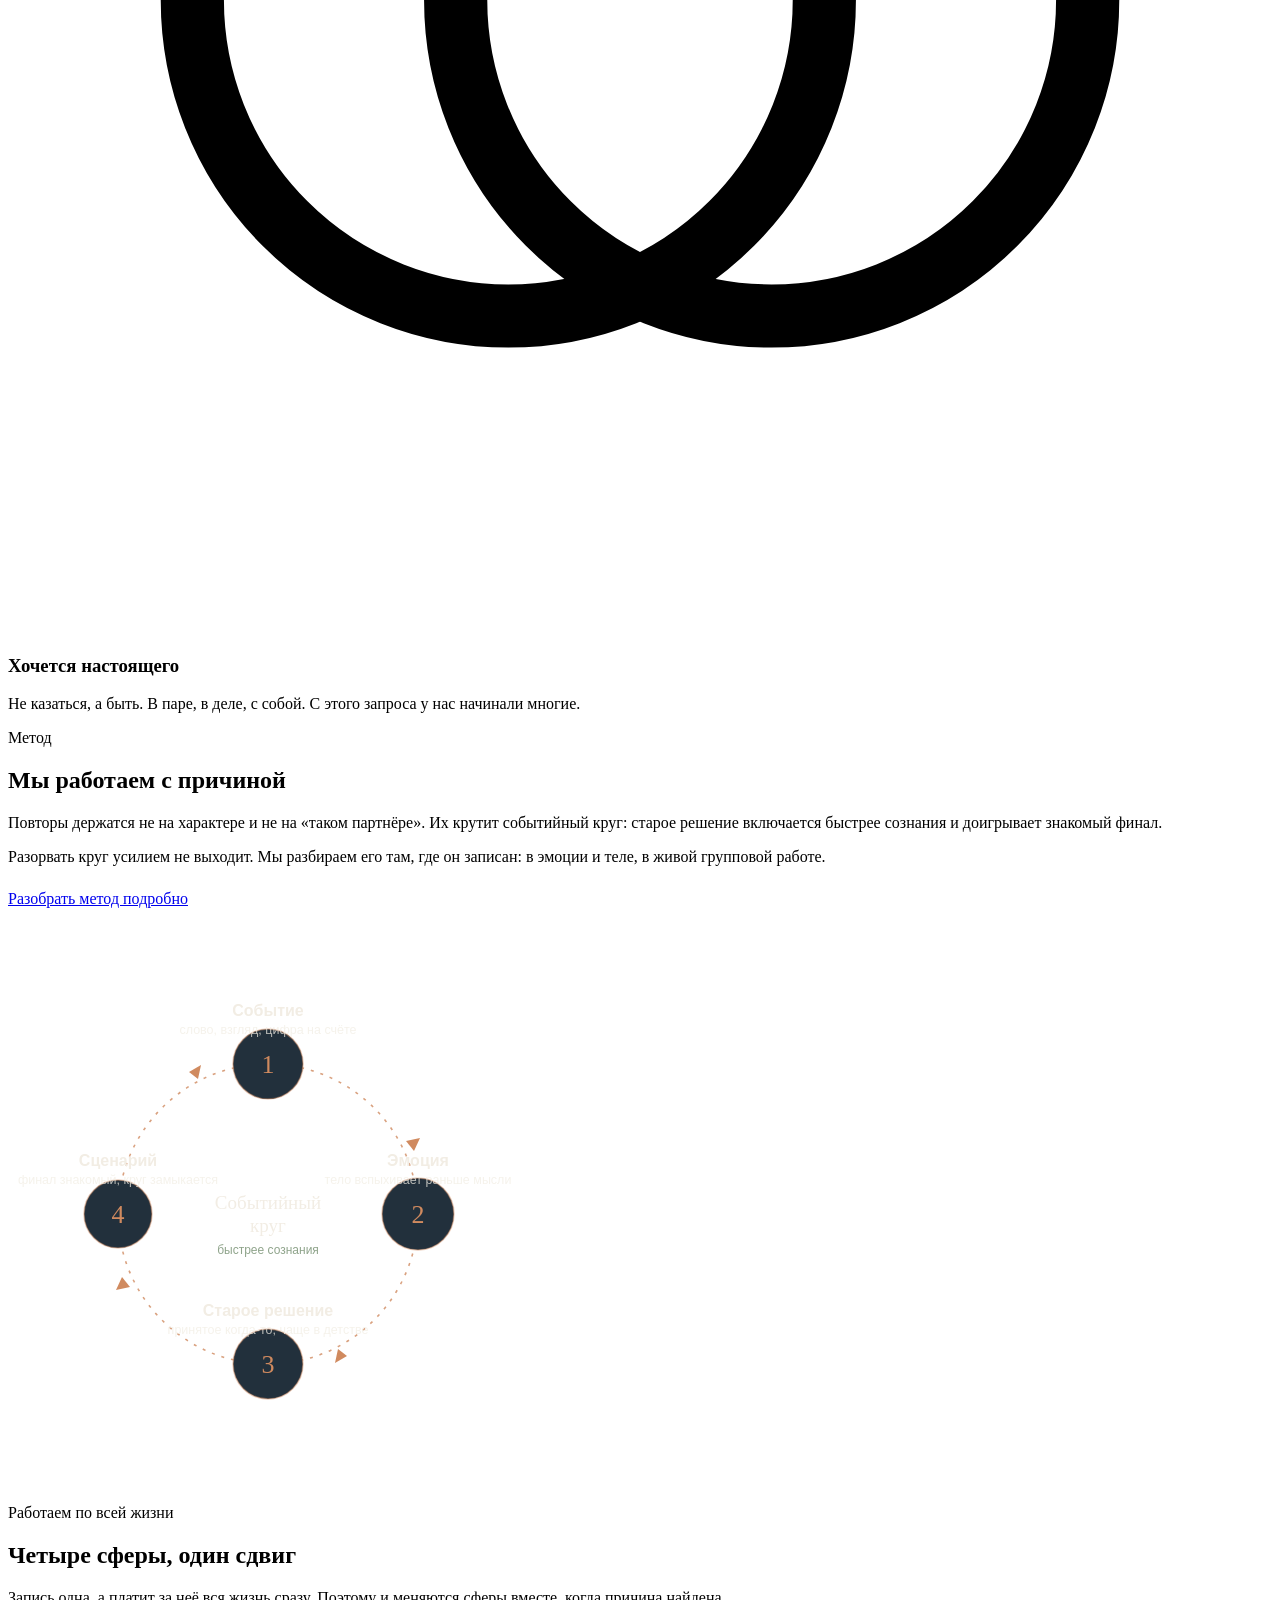
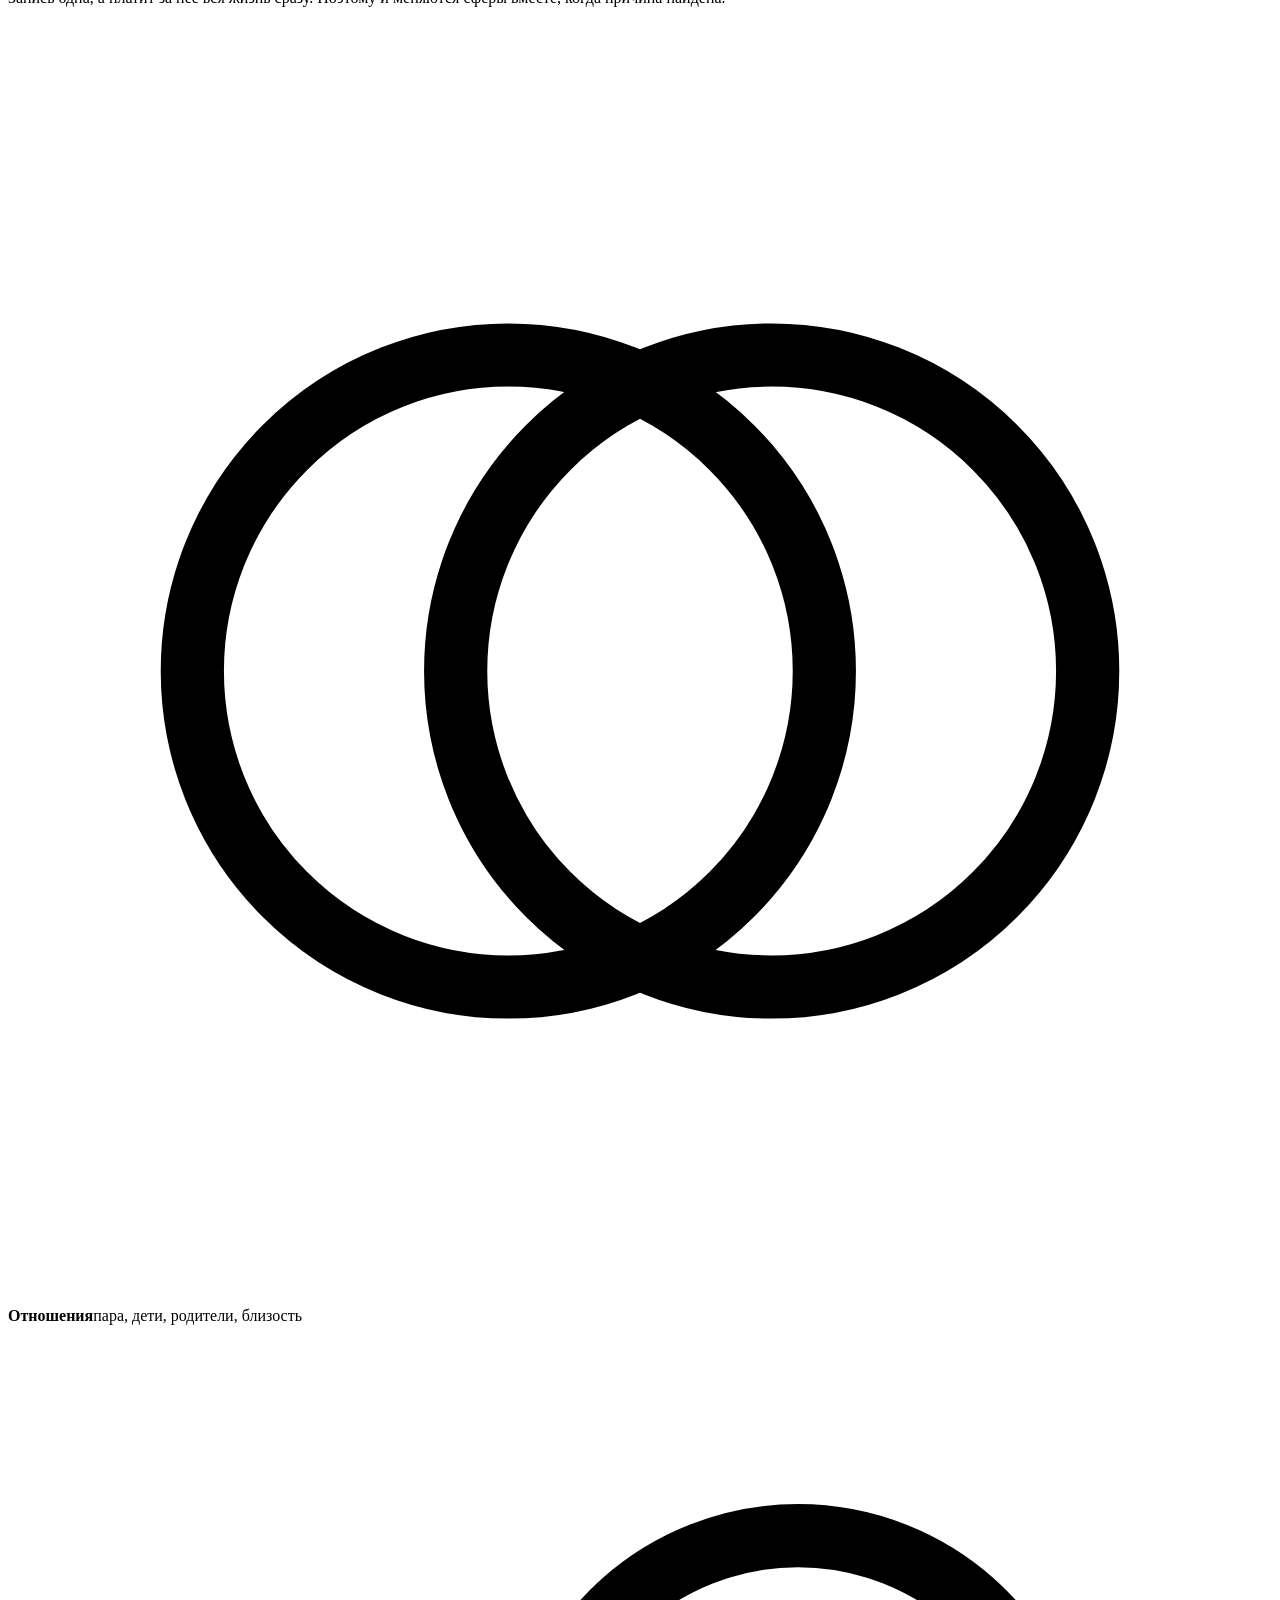
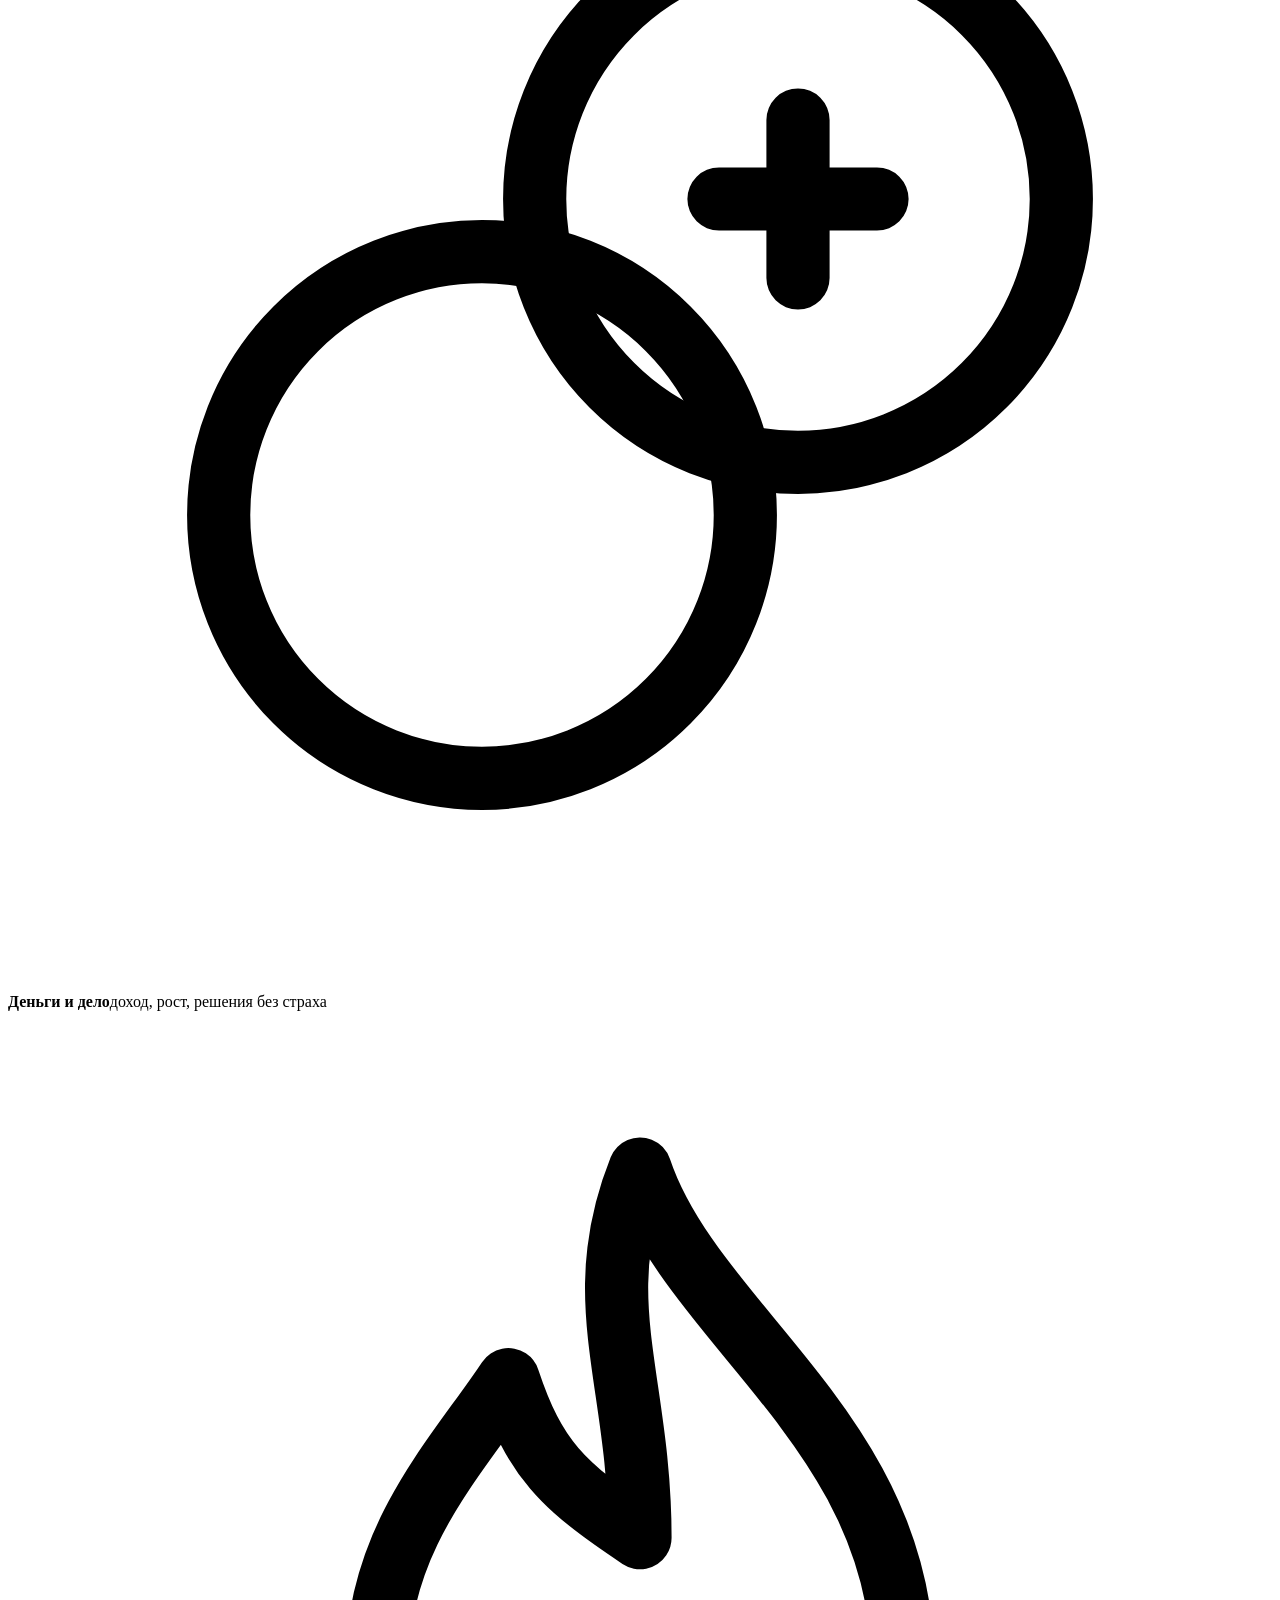
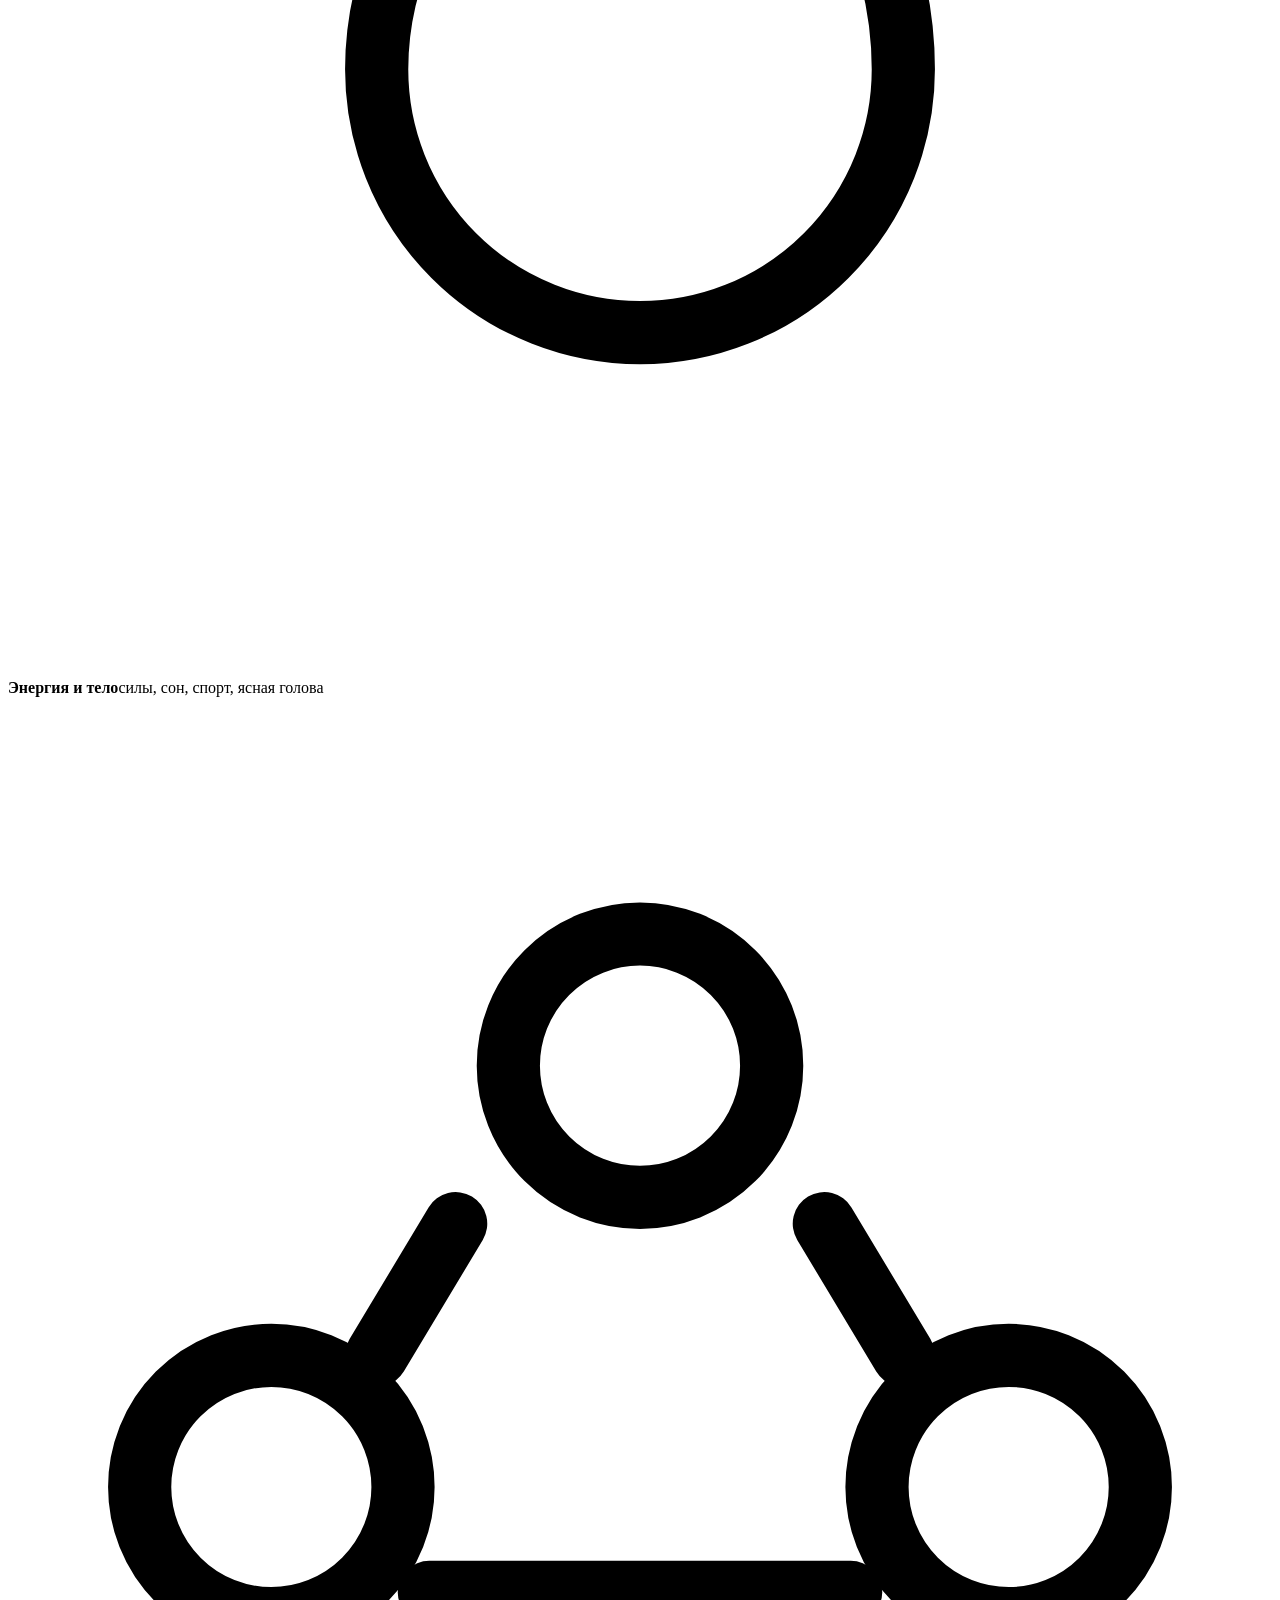
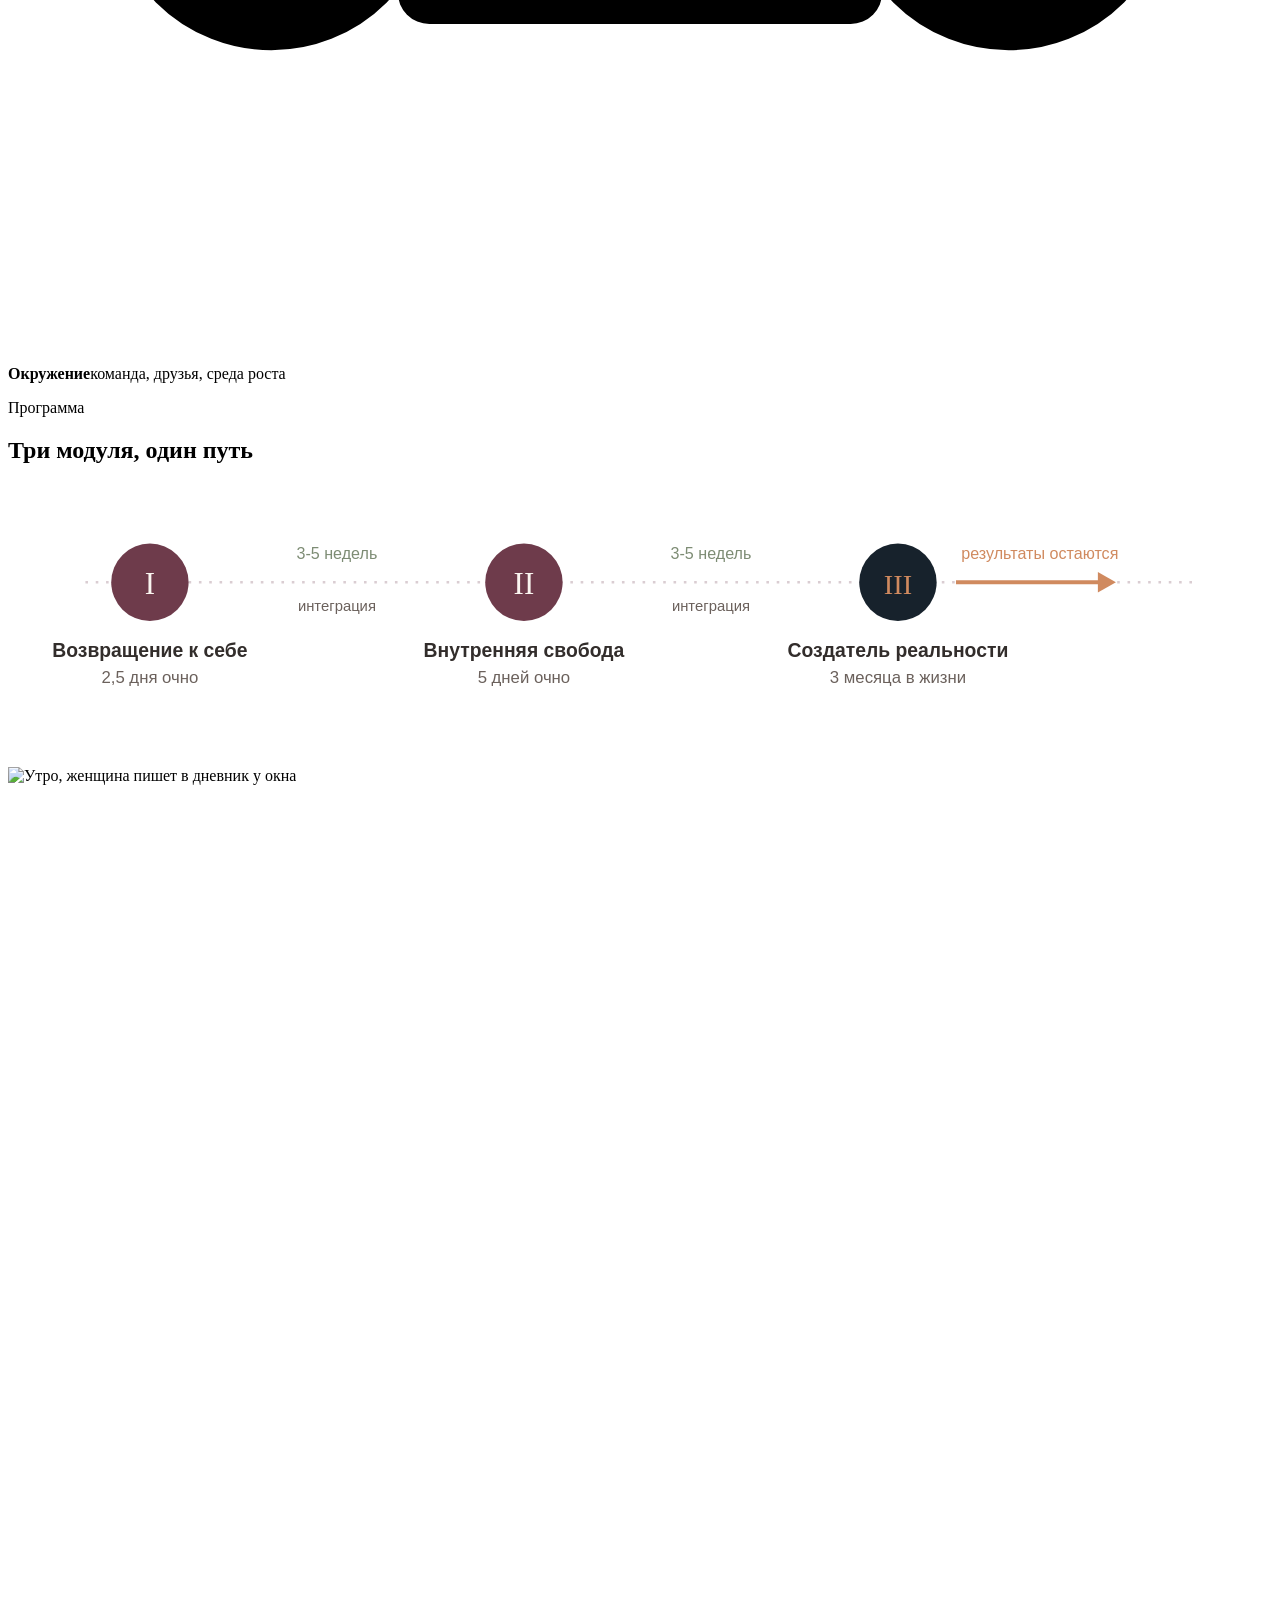
==== commit 0443df89: "Модель входа: бесплатное собеседование для канала сайта (вместо сессии), без имени и платного вариан" ====
--- a/index.html
+++ b/index.html
@@ -13,7 +13,7 @@
 <a class="logo" href="/chizhovy/"><svg width="42" height="36" viewBox="0 0 100 100" aria-hidden="true"><circle cx="38" cy="50" r="28" fill="none" stroke="#7D8C74" stroke-width="4"/><circle cx="62" cy="50" r="28" fill="none" stroke="#6E3B4B" stroke-width="4"/><path d="M50 24.7 A28 28 0 0 1 50 75.3 A28 28 0 0 1 50 24.7 Z" fill="#6E3B4B" opacity=".9"/></svg><div><b>Настоящие отношения</b><span>Школа Алексея и&nbsp;Ирины Чижовых</span></div></a>
 <label class="burger" for="mtoggle" aria-label="Меню"><span></span><span></span><span></span></label>
 <input type="checkbox" id="mtoggle">
-<div class="menu"><a href="/chizhovy/metod/">Метод</a><a href="/chizhovy/programma/">Программа</a><a href="/chizhovy/para/">Для пар</a><a href="/chizhovy/vedushchie/">Ведущие</a><a href="/chizhovy/otzyvy/">Отзывы</a><a href="/chizhovy/voprosy/">Вопросы</a><a href="/chizhovy/gid/">Гайд</a><a class="cta" href="/chizhovy/sessiya/">Ознакомительная сессия</a></div>
+<div class="menu"><a href="/chizhovy/metod/">Метод</a><a href="/chizhovy/programma/">Программа</a><a href="/chizhovy/para/">Для пар</a><a href="/chizhovy/vedushchie/">Ведущие</a><a href="/chizhovy/otzyvy/">Отзывы</a><a href="/chizhovy/voprosy/">Вопросы</a><a href="/chizhovy/gid/">Гайд</a><a class="cta" href="/chizhovy/sessiya/">Собеседование</a></div>
 </div></nav>
 
 <div class="hero"><div class="bg" style="background-image:url('/chizhovy/images/site-hero.png')"></div><div class="veil"></div>
@@ -21,7 +21,7 @@
 <p class="eyebrow">Школа трансформации Алексея и&nbsp;Ирины Чижовых</p>
 <h1>Перепиши сценарий своей жизни</h1>
 <p class="lead">Очный тренинг и&nbsp;три месяца сопровождения. Выходишь из&nbsp;повторяющихся кругов и&nbsp;начинаешь строить отношения, дело и&nbsp;себя из&nbsp;осознанного выбора.</p>
-<div class="acts"><a class="btn btn-copper" href="/chizhovy/sessiya/">Записаться на&nbsp;сессию</a><a class="btn btn-ghost" href="/chizhovy/gid/">Скачать гайд бесплатно</a></div>
+<div class="acts"><a class="btn btn-copper" href="/chizhovy/sessiya/">Записаться на&nbsp;собеседование</a><a class="btn btn-ghost" href="/chizhovy/gid/">Скачать гайд бесплатно</a></div>
 </div></div>
 
 <section><div class="wrap">
@@ -201,8 +201,8 @@
 
 <section class="center" style="padding-top:0"><div class="narrow" style="text-align:center">
 <h2>Начни с&nbsp;часа разговора</h2>
-<p class="sub" style="margin:0 auto 26px">Ознакомительная сессия с&nbsp;Алексеем: час о&nbsp;твоей ситуации и&nbsp;честный ответ, чем школа может помочь. Без обязательств идти дальше.</p>
-<a class="btn btn-wine" href="/chizhovy/sessiya/">Записаться на&nbsp;сессию</a>
+<p class="sub" style="margin:0 auto 26px">Собеседование в&nbsp;школу: час о&nbsp;твоей ситуации и&nbsp;честный ответ, чем школа может помочь. Для читателей сайта бесплатно.</p>
+<a class="btn btn-wine" href="/chizhovy/sessiya/">Записаться на&nbsp;собеседование</a>
 </div></section>
 
 <footer><div class="wrap">
@@ -225,7 +225,7 @@
 </div>
 <div><h4>Начать</h4>
 <a href="/chizhovy/gid/">Гайд «Кто пишет сценарий твоей жизни»</a>
-<a href="/chizhovy/sessiya/">Ознакомительная сессия</a>
+<a href="/chizhovy/sessiya/">Собеседование</a>
 <a href="https://t.me/+LVptSH6Mt4hhYmFi">Telegram-канал</a>
 </div>
 </div>
